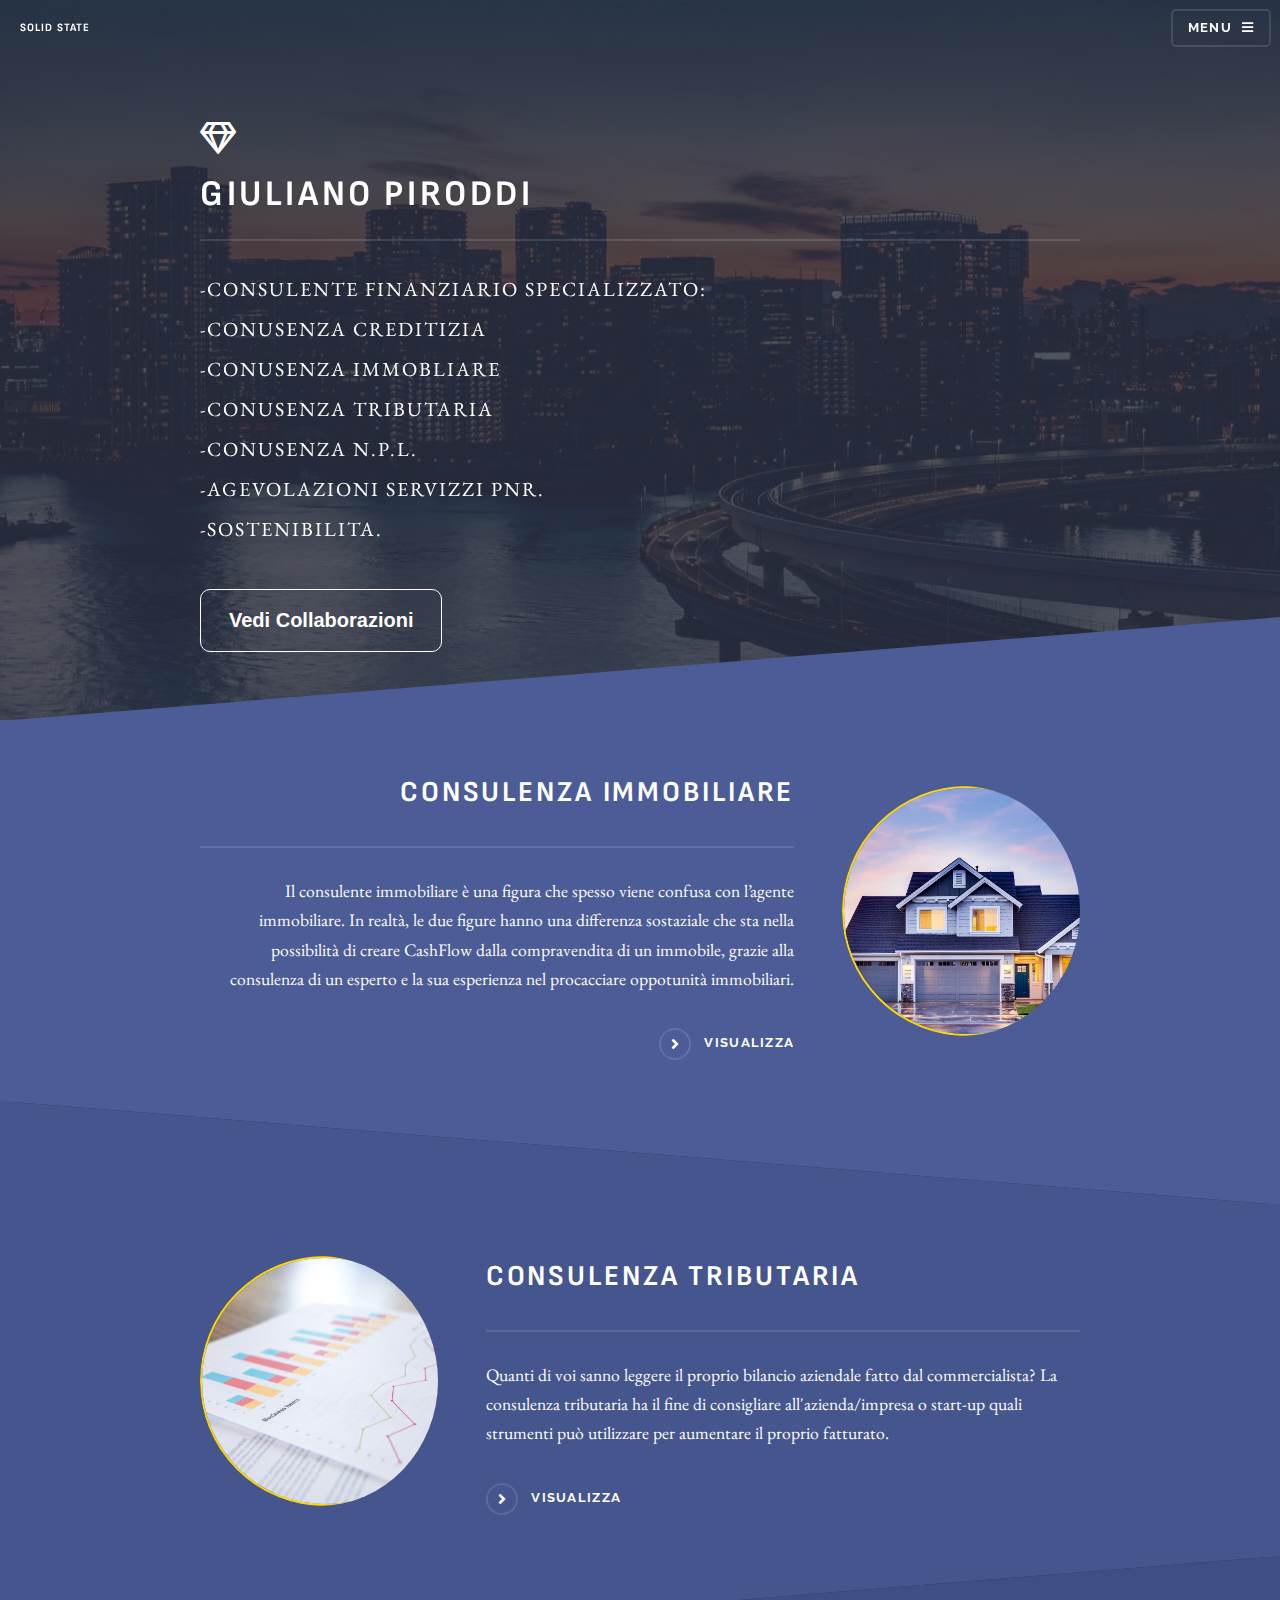
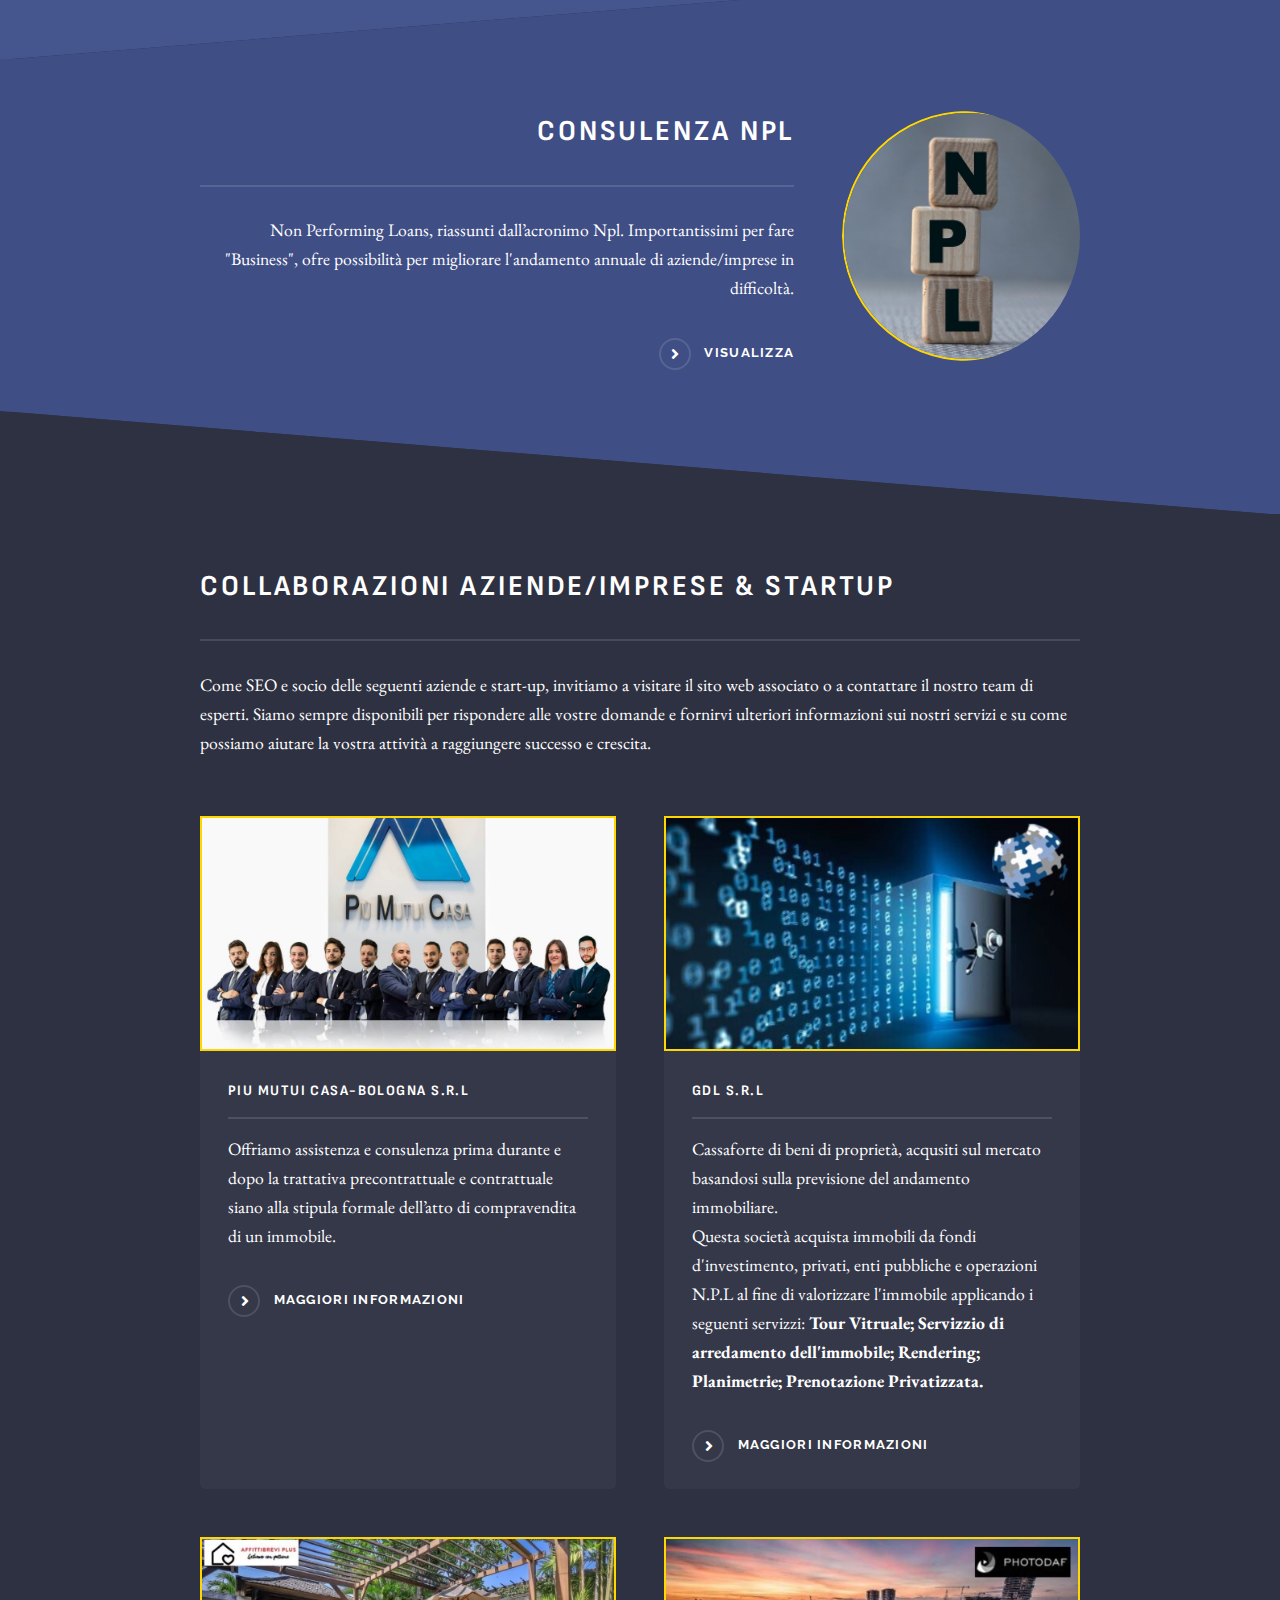
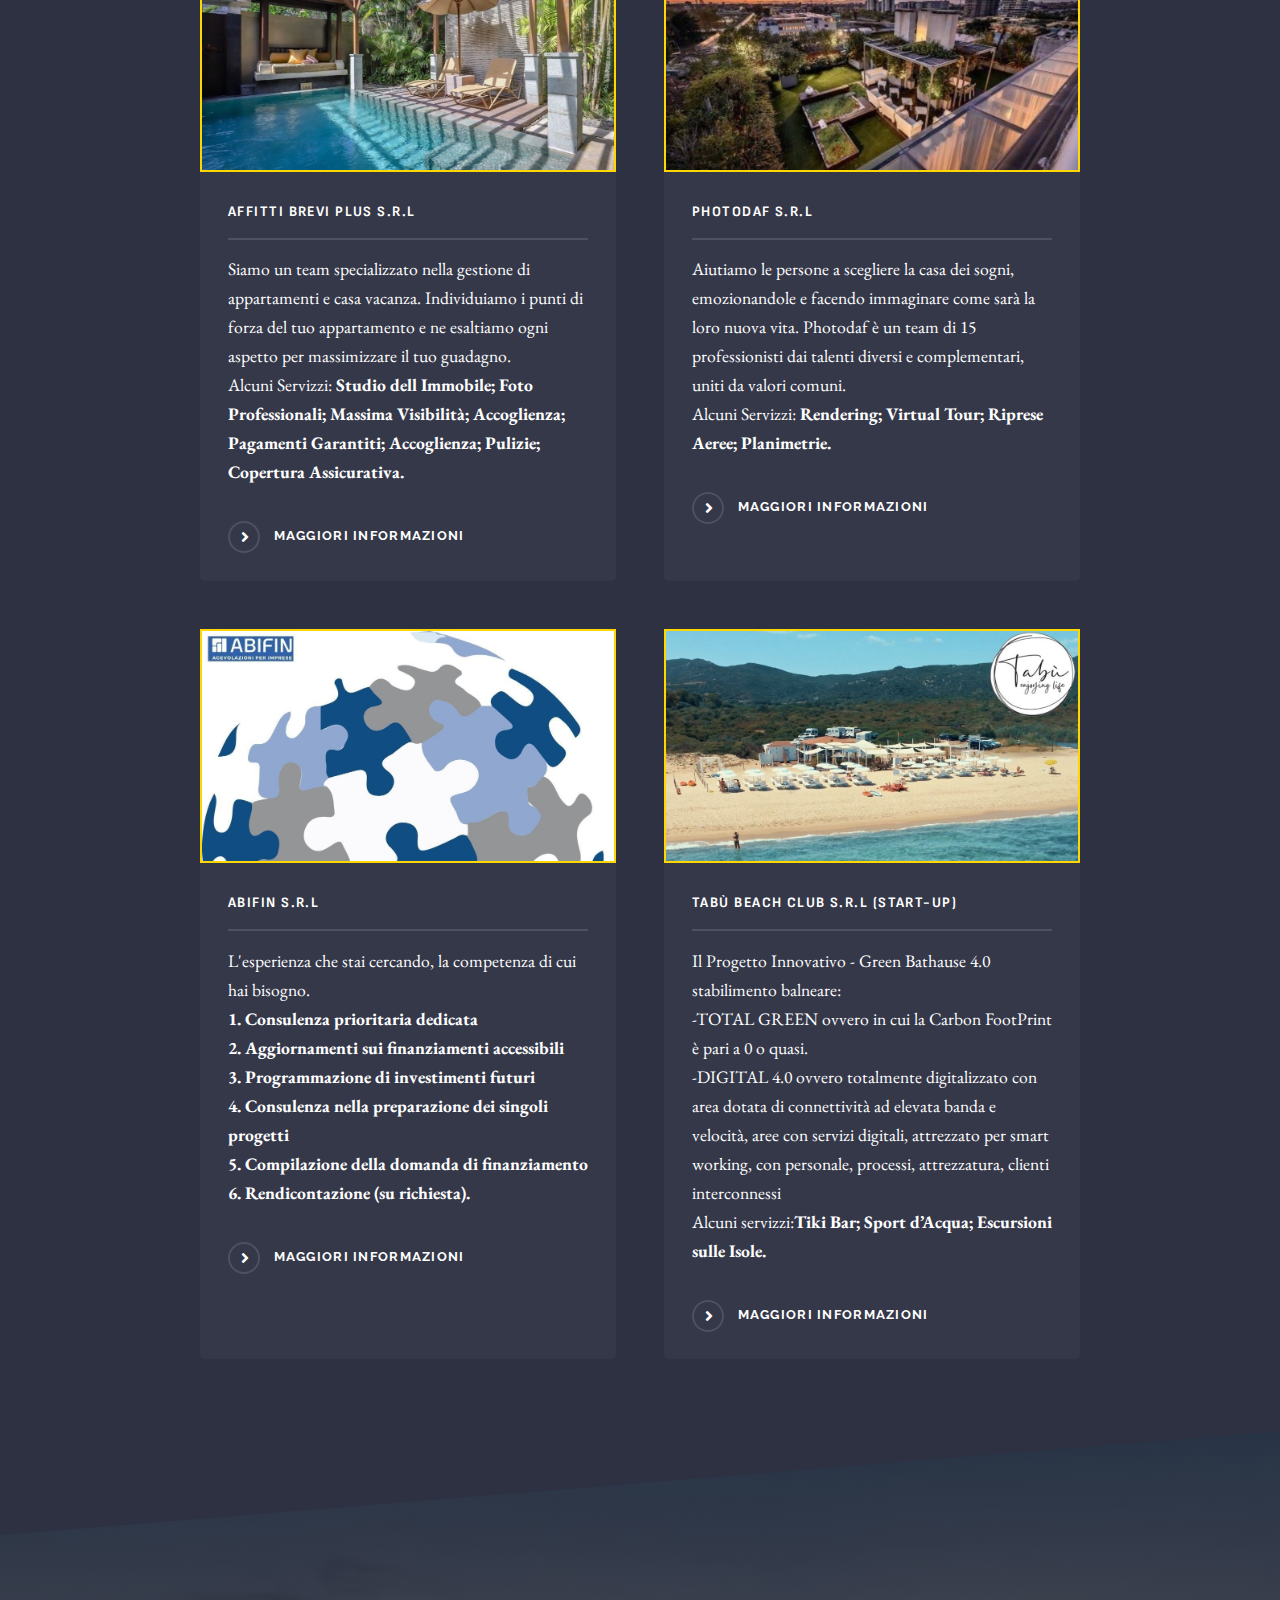
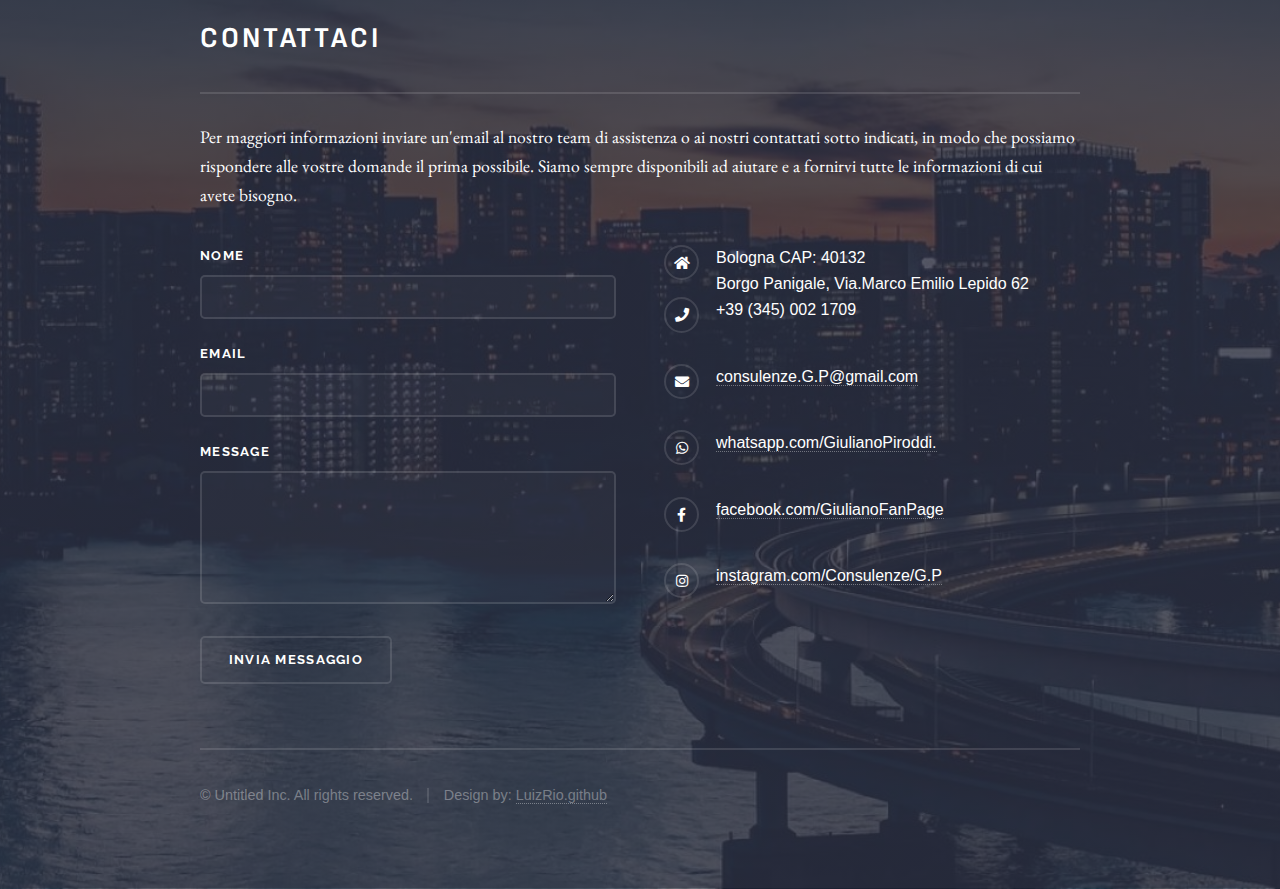
==== index.html @ ebc40ab3 "Add files via upload" ====
<!DOCTYPE HTML>
<!--
	Solid State by HTML5 UP
	html5up.net | @ajlkn
	Free for personal and commercial use under the CCA 3.0 license (html5up.net/license)
-->
<html>
	<head>
		<title>Invastimen/Envoriament by HTML5 UP</title>
		<meta charset="utf-8" />
		<meta name="viewport" content="width=device-width, initial-scale=1, user-scalable=no" />
		<link rel="stylesheet" href="assets/css/main.css" />
		<link rel="preconnect" href="https://fonts.googleapis.com">
        <link rel="preconnect" href="https://fonts.gstatic.com" crossorigin>
        <link href="https://fonts.googleapis.com/css2?family=Sofia+Sans+Semi+Condensed:wght@200&display=swap" rel="stylesheet">
		<link rel="preconnect" href="https://fonts.googleapis.com">
        <link rel="preconnect" href="https://fonts.gstatic.com" crossorigin>
        <link href "https://fonts.googleapis.com/css2?family=Playfair+Display:ital@1&family=Sofia+Sans+Semi+Condensed:wght@200&display=swap" rel="stylesheet">
				<link rel="preconnect" href="https://fonts.googleapis.com">
				<link rel="preconnect" href="https://fonts.gstatic.com" crossorigin>
				<link href="https://fonts.googleapis.com/css2?family=EB+Garamond:wght@400;500&display=swap" rel="stylesheet">
		<noscript><link rel="stylesheet" href="assets/css/noscript.css" /></noscript>
	</head>
	<body class="is-preload">

		<!-- Page Wrapper -->
			<div id="page-wrapper">

				<!-- Header -->
					<header id="header" class="alt">
						<h4><a href="index.html">Solid State</a></h4>
						<nav>
							<a href="#menu">Menu</a>
						</nav>
					</header>

				<!-- Menu -->
					<nav id="menu">
						<div class="inner">
							<h2>Menu</h2>
							<ul class="links">
								<li><a href="index.html">Home</a></li>
								<li><a href="generic.html">Consulenza Immobiliare</a></li>
								<li><a href="generic2.html">Consulenza Tributaria</a></li>
								<li><a href="generic3.html">Consulenza N.P.L.</a></li>
							</ul>
							<a href="#" class="close">Close</a>
						</div>
					</nav>
      </div>
				<!-- Banner -->
					<section id="banner">
						<div class="inner">
							<div class="logo"><div class="logo"><span class="icon fa-gem"></span></div>
                            </div>
							<h2>Giuliano Piroddi</h2>
							<p>-Consulente finanziario specializzato: <br>-Conusenza Creditizia <br>-Conusenza immobliare <br>-Conusenza tributaria <br>-Conusenza N.P.L.<br>
							-Agevolazioni servizzi PNR.<br>-Sostenibilita.</p>
							  <div class="hero-cta">
							 <a href="#four" class="cta-button">Vedi Collaborazioni</a>
						    </div>
						  </div>


					</section>



				<!-- Wrapper -->
					<section id="wrapper">

						<!-- One -->
							<section id="one" class="wrapper spotlight style1">
								<div class="inner">
									<a href="#" class="image" id="sappoh"><img src="images/pic.01.jpg" alt="" /></a>
									<div class="content">
										<h2 class="major">Consulenza Immobiliare</h2>
										<p>Il consulente immobiliare è una figura che spesso viene confusa con l’agente immobiliare. In realtà, le due figure hanno una differenza sostaziale che sta nella possibilità di creare CashFlow dalla compravendita di un immobile, grazie alla consulenza di un esperto e la sua esperienza nel procacciare oppotunità immobiliari.</p>
										<a href="generic.html" class="special">Visualizza</a>
									</div>
								</div>
							</section>

						<!-- Two -->
							<section id="two" class="wrapper alt spotlight style2">
								<div class="inner">
									<a href="#" class="image" id="sappoh"><img src="images/pic.02.jpg" alt="" /></a>
									<div class="content">
										<h2 class="major">Consulenza Tributaria</h2>
										<p>Quanti di voi sanno leggere il proprio bilancio aziendale fatto dal commercialista? La consulenza tributaria ha il fine di consigliare all'azienda/impresa o start-up quali strumenti può utilizzare per aumentare il proprio fatturato.</p>
										<a href="generic2.html" class="special">Visualizza</a>
									</div>
								</div>
							</section>

						<!-- Three -->
							<section id="three" class="wrapper spotlight style3">
								<div class="inner">
									<a href="#" class="image" id="sappoh"><img src="images/pic.03.jpg" alt="" /></a>
									<div class="content">
										<h2 class="major">Consulenza NPL</h2>
										<p>Non Performing Loans, riassunti dall’acronimo Npl. Importantissimi per fare "Business", ofre possibilità per migliorare l'andamento annuale di aziende/imprese in difficoltà.</p>
										<a href="generic3.html" class="special">Visualizza</a>
									</div>
								</div>
							</section>

						<!-- Four -->
							<section id="four" class="wrapper alt style1">
								<div class="inner" >
									<h2 class="major">Collaborazioni Aziende/Imprese & StartUp</h2>
									<p>Come SEO e socio delle seguenti aziende e start-up, invitiamo a visitare il sito web associato o a contattare il nostro team di esperti. Siamo sempre disponibili per rispondere alle vostre domande e fornirvi ulteriori informazioni sui nostri servizi e su come possiamo aiutare la vostra attività a raggiungere successo e crescita.</p>
									<section class="features">
										<article>
											<a href="https://piu-mutui-casa-bologna-prestiti-surroga.business.site/" class="image" id="cc"><img src="images/pic.04.jpg" alt="" /></a>
											<h3 class="major">Piu Mutui Casa-Bologna S.R.L</h3>
											<p>Offriamo assistenza e consulenza prima durante e dopo la trattativa precontrattuale e contrattuale siano alla stipula formale dell’atto di compravendita di un immobile.</p>
											<a href="https://piu-mutui-casa-bologna-prestiti-surroga.business.site/" class="special" target="_blank">Maggiori Informazioni</a>
										</article>
										<article>
											<a href="#" class="image" id="cc"><img src="images/pic05.jpg" alt="" /></a>
											<h3 class="major">GDL S.R.L</h3>
											<p>Cassaforte di beni di proprietà, acqusiti sul mercato basandosi sulla previsione del andamento immobiliare.<br>Questa società acquista immobili da fondi d'investimento, privati, enti pubbliche e operazioni N.P.L al fine di valorizzare l'immobile applicando i seguenti servizzi:<spam> Tour Vitruale; Servizzio di arredamento dell'immobile; Rendering; Planimetrie; Prenotazione Privatizzata.</spam></p>
											<a href="#" class="special" target="_blank">Maggiori Informazioni</a>
										</article>
										<article>
											<a href="https://affittibreviplus.staging-v430.cloud/?st_token=EGFKBCHBWCE2R131R31HRUGFVBIY3FE1" class="image" id="cc"><img src="images/pic.06.jpg" alt="" /></a>
											<h3 class="major">Affitti Brevi Plus S.R.L</h3>
                      <p>Siamo un team specializzato nella gestione di appartamenti e casa vacanza.
                       Individuiamo i punti di forza del tuo appartamento e ne esaltiamo ogni aspetto per massimizzare il tuo guadagno.<br>Alcuni Servizzi:<spam> Studio dell Immobile; Foto Professionali; Massima Visibilità; Accoglienza; Pagamenti Garantiti; Accoglienza; Pulizie; Copertura Assicurativa.</spam></p>
											<a href="https://affittibreviplus.staging-v430.cloud/?st_token=EGFKBCHBWCE2R131R31HRUGFVBIY3FE1" class="special" target="_blank">Maggiori Informazioni</a>
										</article>
										<article>
											<a href="https://photodaf.com/" class="image" id="cc"><img src="images/07.jpg" alt="" /></a>
											<h3 class="major">PhotoDaf S.R.L</h3>
											<p>Aiutiamo le persone a scegliere la casa dei sogni, emozionandole e facendo immaginare come sarà la loro nuova vita. Photodaf è un team di 15 professionisti dai talenti diversi e complementari, uniti da valori comuni.<br>Alcuni Servizzi:<spam> Rendering; Virtual Tour; Riprese Aeree; Planimetrie.</spam></p>
											<a href="https://photodaf.com/" class="special" target="_blank">Maggiori Informazioni</a>
										</article>
										<article>
											<a href="https://abifin.it/" class="image" id="cc"><img src="images/pic.07.jpg" alt="" /></a>
											<h3 class="major">Abifin S.R.L</h3>
											<p>L'esperienza che stai cercando, la competenza di cui hai bisogno.<br>
                        <spam> 1. Consulenza prioritaria dedicata<br>
                         2. Aggiornamenti sui finanziamenti accessibili<br>
                         3. Programmazione di investimenti futuri<br>
                         4. Consulenza nella preparazione dei singoli progetti<br>
							           5. Compilazione della domanda di finanziamento<br>
                         6. Rendicontazione (su richiesta).</spam></p>
											<a href="https://abifin.it/" class="special" target="_blank">Maggiori Informazioni</a>
										</article>
										<article>
											<a href="https://tabubeachclub.com/" class="image" id="cc"><img src="images/pic.08.jpg" alt="" /></a>
											<h3 class="major">Tabù Beach Club S.R.L (Start-Up)</h3>
											<p>Il Progetto Innovativo - Green Bathause 4.0 stabilimento balneare:<br>-TOTAL GREEN ovvero in cui la Carbon FootPrint è pari a 0 o quasi.<br>-DIGITAL 4.0 ovvero totalmente digitalizzato con area dotata di connettività ad elevata banda e velocità, aree con servizi digitali, attrezzato per smart working, con personale, processi, attrezzatura, clienti interconnessi <br>Alcuni servizzi:<spam>Tiki Bar; Sport d’Acqua; Escursioni sulle Isole.</spam></p>
											<a href="https://tabubeachclub.com/" class="special" target="_blank">Maggiori Informazioni</a>
										</article>
									</section>
								</div>
							</section>

					</section>

				<!-- Footer -->
					<section id="footer">
						<div class="inner">
							<h2 class="major">Contattaci</h2>
							<p>Per maggiori informazioni inviare un'email al nostro team di assistenza o ai nostri contattati sotto indicati, in modo che possiamo rispondere alle vostre domande il prima possibile. Siamo sempre disponibili ad aiutare e a fornirvi tutte le informazioni di cui avete bisogno.</p>
							<form method="post" action="#">
								<div class="fields">
									<div class="field">
										<label for="name">Nome</label>
										<input type="text" name="name" id="name" />
									</div>
									<div class="field">
										<label for="email">Email</label>
										<input type="email" name="email" id="email" />
									</div>
									<div class="field">
										<label for="message">Message</label>
										<textarea name="message" id="message" rows="4"></textarea>
									</div>
								</div>
								<ul class="actions">
									<li><input type="submit" value="Invia Messaggio" /></li>
								</ul>
							</form>
							<ul class="contact">
								<li class="icon solid fa-home">
									Bologna CAP: 40132<br />
									Borgo Panigale, Via.Marco Emilio Lepido 62<br />
								</li>
								<a href="tel:+393450021709">
								<li class="icon solid fa-phone">+39 (345) 002 1709</li>
								</a>
								<li class="icon solid fa-envelope"><a href="#">consulenze.G.P@gmail.com</a></li>
								<li class="icon brands fa-whatsapp"><a href="https://wa.me/393450021709?text=Ciao">whatsapp.com/GiulianoPiroddi.</a></li>
								<li class="icon brands fa-facebook-f"><a href="#">facebook.com/GiulianoFanPage</a></li>
								<li class="icon brands fa-instagram"><a href="#">instagram.com/Consulenze/G.P</a></li>
							</ul>
							<ul class="copyright">
								<li>&copy; Untitled Inc. All rights reserved.</li><li>Design by: <a href="https://github.com/LuizRio" target="_blank">LuizRio.github</a></li>
							</ul>
						</div>
					</section>

			</div>

		<!-- Scripts -->
			<script src="assets/js/jquery.min.js"></script>
			<script src="assets/js/jquery.scrollex.min.js"></script>
			<script src="assets/js/browser.min.js"></script>
			<script src="assets/js/breakpoints.min.js"></script>
			<script src="assets/js/util.js"></script>
			<script src="assets/js/main.js"></script>

	</body>
</html>
---- assets/css/main.css ----
@import url(fontawesome-all.min.css);
@import url("https://fonts.googleapis.com/css?family=Raleway:200,700|Source+Sans+Pro:300,600,300italic,600italic");

/*
	Solid State by HTML5 UP
	html5up.net | @ajlkn
	Free for personal and commercial use under the CCA 3.0 license (html5up.net/license)
*/

html, body, div, span, applet, object,
iframe, h1, h2, h3, h4, h5, h6, p, blockquote,
pre, a, abbr, acronym, address, big, cite,
code, del, dfn, em, img, ins, kbd, q, s, samp,
small, strike, strong, sub, sup, tt, var, b,
u, i, center, dl, dt, dd, ol, ul, li, fieldset,
form, label, legend, table, caption, tbody,
tfoot, thead, tr, th, td, article, aside,
canvas, details, embed, figure, figcaption,
footer, header, hgroup, menu, nav, output, ruby,
section, summary, time, mark, audio, video {
	margin: 0;
	padding: 0;
	border: 0;
	font-size: 100%;
	font: inherit;
	vertical-align: baseline;}

article, aside, details, figcaption, figure,
footer, header, hgroup, menu, nav, section {
	display: block;}

body {
	line-height: 1;
}

ol, ul {
	list-style: none;
}

blockquote, q {
	quotes: none;
}

	blockquote:before, blockquote:after, q:before, q:after {
		content: '';
		content: none;
	}

table {
	border-collapse: collapse;
	border-spacing: 0;
}

body {
	-webkit-text-size-adjust: none;
}

mark {
	background-color: transparent;
	color: inherit;
}

input::-moz-focus-inner {
	border: 0;
	padding: 0;
}

input, select, textarea {
	-moz-appearance: none;
	-webkit-appearance: none;
	-ms-appearance: none;
	appearance: none;
}

/* Basic */

	@-ms-viewport {
		width: device-width;
	}

	body {
		-ms-overflow-style: scrollbar;
	}

	@media screen and (max-width: 480px) {

		html, body {
			min-width: 320px;
		}

	}

	html {
		box-sizing: border-box;
	}

	*, *:before, *:after {
		box-sizing: inherit;
	}

	body {
		background-color: #2e3141;
		background-image: linear-gradient(to top, rgba(46, 49, 65, 0.4), rgba(46, 49, 65, 0.8)), url("../../images/bg.jpg");
		background-size: auto, cover;
		background-attachment: fixed, fixed;
		background-position: center, center;
	}

		body.is-preload *, body.is-preload *:before, body.is-preload *:after {
			-moz-animation: none !important;
			-webkit-animation: none !important;
			-ms-animation: none !important;
			animation: none !important;
			-moz-transition: none !important;
			-webkit-transition: none !important;
			-ms-transition: none !important;
			transition: none !important;
		}

/* Type */

	body, input, select, textarea {
		color: #ffffff;
		font-family: Montserrat, Helvetica, sans-serif;
		font-size: 16.5pt;
		font-weight: 300;
		line-height: 1.65;
	}

		@media screen and (max-width: 1680px) {

			body, input, select, textarea {
				font-size: 13pt;
			}

		}

		@media screen and (max-width: 1280px) {

			body, input, select, textarea {
				font-size: 12pt;
			}

		}

		@media screen and (max-width: 980px) {

			body, input, select, textarea {
				font-size: 12pt;
			}

		}

		@media screen and (max-width: 736px) {

			body, input, select, textarea {
				font-size: 12pt;
			}

		}

		@media screen and (max-width: 480px) {

			body, input, select, textarea {
				font-size: 12pt;
			}

		}

	a {
		-moz-transition: color 0.2s ease-in-out, border-bottom-color 0.2s ease-in-out;
		-webkit-transition: color 0.2s ease-in-out, border-bottom-color 0.2s ease-in-out;
		-ms-transition: color 0.2s ease-in-out, border-bottom-color 0.2s ease-in-out;
		transition: color 0.2s ease-in-out, border-bottom-color 0.2s ease-in-out;
		border-bottom: dotted 1px rgba(255, 255, 255, 0.35);
		color: #ffffff;
		text-decoration: none;
	}

		a:hover {
			border-bottom-color: transparent;
			color: #ffffff !important;
		}

		a.special:not(.button) {
			text-decoration: none;
			border-bottom: 0;
			display: block;
			font-family: Raleway, Helvetica, sans-serif;
			font-size: 0.8em;
			font-weight: 700;
			letter-spacing: 0.1em;
			margin: 0 0 2em 0;
			text-transform: uppercase;
		}

			a.special:not(.button):before {
				-moz-osx-font-smoothing: grayscale;
				-webkit-font-smoothing: antialiased;
				display: inline-block;
				font-style: normal;
				font-variant: normal;
				text-rendering: auto;
				line-height: 1;
				text-transform: none !important;
				font-family: 'Font Awesome 5 Free';
				font-weight: 900;
			}

			a.special:not(.button):before {
				-moz-transition: background-color 0.2s ease-in-out;
				-webkit-transition: background-color 0.2s ease-in-out;
				-ms-transition: background-color 0.2s ease-in-out;
				transition: background-color 0.2s ease-in-out;
				border-radius: 100%;
				border: solid 2px rgba(255, 255, 255, 0.125);
				content: '\f105';
				display: inline-block;
				font-size: 1.25em;
				height: 2em;
				line-height: 1.75em;
				margin-right: 0.85em;
				text-align: center;
				text-indent: 0.15em;
				vertical-align: middle;
				width: 2em;
			}

			a.special:not(.button):hover:before {
				background-color: rgba(255, 255, 255, 0.025);
			}

			a.special:not(.button):active:before {
				background-color: rgba(255, 255, 255, 0.075);
			}

	strong, b {
		color: #ffffff;
		font-weight: 600;
	}

	em, i {
		font-style: italic;
	}

	p {
		margin: 0 0 2em 0;
		font-family: 'EB Garamond', serif;
		font-size: 1.1em;
	}

	h1, h2, h3, h4, h5, h6 {
		color: #ffffff;
		font-family: 'Sofia Sans Semi Condensed', sans-serif;
		font-weight: 700;
		letter-spacing: 0.1em;
		margin: 0 0 1em 0;
		text-transform: uppercase;
	}

		h1 a, h2 a, h3 a, h4 a, h5 a, h6 a {
			color: inherit;
			text-decoration: none;
			border-bottom: 0;
		}

		h1 span, h2 span, h3 span, h4 span, h5 span, h6 span {
			font-weight: 200;
		}

		h1.major, h2.major, h3.major, h4.major, h5.major, h6.major {
			padding-bottom: 1em;
			border-bottom: solid 2px rgba(255, 255, 255, 0.125);
		}

	h2 {
		font-size: 1.8em;
	}

	h3 {
		font-size: 0.9em;
	}

	h4 {
		font-size: 0.7em;
	}

	h5 {
		font-size: 0.7em;
	}

	h6 {
		font-size: 0.7em;
	}

	@media screen and (max-width: 736px) {

		h2 {
			font-size: 1em;
		}

		h3 {
			font-size: 0.8em;
		}

	}

	sub {
		font-size: 0.8em;
		position: relative;
		top: 0.5em;
	}

	sup {
		font-size: 0.8em;
		position: relative;
		top: -0.5em;
	}

	blockquote {
		border-left: solid 4px rgba(255, 255, 255, 0.125);
		font-style: italic;
		margin: 0 0 2em 0;
		padding: 0.5em 0 0.5em 2em;
	}

	code {
		background: rgba(255, 255, 255, 0.025);
		border-radius: 5px;
		border: solid 2px rgba(255, 255, 255, 0.125);
		font-family: "Courier New", monospace;
		font-size: 0.9em;
		margin: 0 0.25em;
		padding: 0.25em 0.65em;
	}

	pre {
		-webkit-overflow-scrolling: touch;
		font-family: "Courier New", monospace;
		font-size: 0.9em;
		margin: 0 0 2em 0;
	}

		pre code {
			display: block;
			line-height: 1.75em;
			padding: 1em 1.5em;
			overflow-x: auto;
		}

	hr {
		border: 0;
		border-bottom: solid 2px rgba(255, 255, 255, 0.125);
		margin: 2.5em 0;
	}

		hr.major {
			margin: 4em 0;
		}

	.align-left {
		text-align: left;
	}

	.align-center {
		text-align: center;
	}

	.align-right {
		text-align: right;
	}

/* Row */

	.row {
		display: flex;
		flex-wrap: wrap;
		box-sizing: border-box;
		align-items: stretch;
	}

		.row > * {
			box-sizing: border-box;
		}

		.row.gtr-uniform > * > :last-child {
			margin-bottom: 0;
		}

		.row.aln-left {
			justify-content: flex-start;
		}

		.row.aln-center {
			justify-content: center;
		}

		.row.aln-right {
			justify-content: flex-end;
		}

		.row.aln-top {
			align-items: flex-start;
		}

		.row.aln-middle {
			align-items: center;
		}

		.row.aln-bottom {
			align-items: flex-end;
		}

		.row > .imp {
			order: -1;
		}

		.row > .col-1 {
			width: 8.33333%;
		}

		.row > .off-1 {
			margin-left: 8.33333%;
		}

		.row > .col-2 {
			width: 16.66667%;
		}

		.row > .off-2 {
			margin-left: 16.66667%;
		}

		.row > .col-3 {
			width: 25%;
		}

		.row > .off-3 {
			margin-left: 25%;
		}

		.row > .col-4 {
			width: 33.33333%;
		}

		.row > .off-4 {
			margin-left: 33.33333%;
		}

		.row > .col-5 {
			width: 41.66667%;
		}

		.row > .off-5 {
			margin-left: 41.66667%;
		}

		.row > .col-6 {
			width: 50%;
		}

		.row > .off-6 {
			margin-left: 50%;
		}

		.row > .col-7 {
			width: 58.33333%;
		}

		.row > .off-7 {
			margin-left: 58.33333%;
		}

		.row > .col-8 {
			width: 66.66667%;
		}

		.row > .off-8 {
			margin-left: 66.66667%;
		}

		.row > .col-9 {
			width: 75%;
		}

		.row > .off-9 {
			margin-left: 75%;
		}

		.row > .col-10 {
			width: 83.33333%;
		}

		.row > .off-10 {
			margin-left: 83.33333%;
		}

		.row > .col-11 {
			width: 91.66667%;
		}

		.row > .off-11 {
			margin-left: 91.66667%;
		}

		.row > .col-12 {
			width: 100%;
		}

		.row > .off-12 {
			margin-left: 100%;
		}

		.row.gtr-0 {
			margin-top: 0;
			margin-left: 0em;
		}

			.row.gtr-0 > * {
				padding: 0 0 0 0em;
			}

			.row.gtr-0.gtr-uniform {
				margin-top: 0em;
			}

				.row.gtr-0.gtr-uniform > * {
					padding-top: 0em;
				}

		.row.gtr-25 {
			margin-top: 0;
			margin-left: -0.4375em;
		}

			.row.gtr-25 > * {
				padding: 0 0 0 0.4375em;
			}

			.row.gtr-25.gtr-uniform {
				margin-top: -0.4375em;
			}

				.row.gtr-25.gtr-uniform > * {
					padding-top: 0.4375em;
				}

		.row.gtr-50 {
			margin-top: 0;
			margin-left: -0.875em;
		}

			.row.gtr-50 > * {
				padding: 0 0 0 0.875em;
			}

			.row.gtr-50.gtr-uniform {
				margin-top: -0.875em;
			}

				.row.gtr-50.gtr-uniform > * {
					padding-top: 0.875em;
				}

		.row {
			margin-top: 0;
			margin-left: -1.75em;
		}

			.row > * {
				padding: 0 0 0 1.75em;
			}

			.row.gtr-uniform {
				margin-top: -1.75em;
			}

				.row.gtr-uniform > * {
					padding-top: 1.75em;
				}

		.row.gtr-150 {
			margin-top: 0;
			margin-left: -2.625em;
		}

			.row.gtr-150 > * {
				padding: 0 0 0 2.625em;
			}

			.row.gtr-150.gtr-uniform {
				margin-top: -2.625em;
			}

				.row.gtr-150.gtr-uniform > * {
					padding-top: 2.625em;
				}

		.row.gtr-200 {
			margin-top: 0;
			margin-left: -3.5em;
		}

			.row.gtr-200 > * {
				padding: 0 0 0 3.5em;
			}

			.row.gtr-200.gtr-uniform {
				margin-top: -3.5em;
			}

				.row.gtr-200.gtr-uniform > * {
					padding-top: 3.5em;
				}

		@media screen and (max-width: 1680px) {

			.row {
				display: flex;
				flex-wrap: wrap;
				box-sizing: border-box;
				align-items: stretch;
			}

				.row > * {
					box-sizing: border-box;
				}

				.row.gtr-uniform > * > :last-child {
					margin-bottom: 0;
				}

				.row.aln-left {
					justify-content: flex-start;
				}

				.row.aln-center {
					justify-content: center;
				}

				.row.aln-right {
					justify-content: flex-end;
				}

				.row.aln-top {
					align-items: flex-start;
				}

				.row.aln-middle {
					align-items: center;
				}

				.row.aln-bottom {
					align-items: flex-end;
				}

				.row > .imp-xlarge {
					order: -1;
				}

				.row > .col-1-xlarge {
					width: 8.33333%;
				}

				.row > .off-1-xlarge {
					margin-left: 8.33333%;
				}

				.row > .col-2-xlarge {
					width: 16.66667%;
				}

				.row > .off-2-xlarge {
					margin-left: 16.66667%;
				}

				.row > .col-3-xlarge {
					width: 25%;
				}

				.row > .off-3-xlarge {
					margin-left: 25%;
				}

				.row > .col-4-xlarge {
					width: 33.33333%;
				}

				.row > .off-4-xlarge {
					margin-left: 33.33333%;
				}

				.row > .col-5-xlarge {
					width: 41.66667%;
				}

				.row > .off-5-xlarge {
					margin-left: 41.66667%;
				}

				.row > .col-6-xlarge {
					width: 50%;
				}

				.row > .off-6-xlarge {
					margin-left: 50%;
				}

				.row > .col-7-xlarge {
					width: 58.33333%;
				}

				.row > .off-7-xlarge {
					margin-left: 58.33333%;
				}

				.row > .col-8-xlarge {
					width: 66.66667%;
				}

				.row > .off-8-xlarge {
					margin-left: 66.66667%;
				}

				.row > .col-9-xlarge {
					width: 75%;
				}

				.row > .off-9-xlarge {
					margin-left: 75%;
				}

				.row > .col-10-xlarge {
					width: 83.33333%;
				}

				.row > .off-10-xlarge {
					margin-left: 83.33333%;
				}

				.row > .col-11-xlarge {
					width: 91.66667%;
				}

				.row > .off-11-xlarge {
					margin-left: 91.66667%;
				}

				.row > .col-12-xlarge {
					width: 100%;
				}

				.row > .off-12-xlarge {
					margin-left: 100%;
				}

				.row.gtr-0 {
					margin-top: 0;
					margin-left: 0em;
				}

					.row.gtr-0 > * {
						padding: 0 0 0 0em;
					}

					.row.gtr-0.gtr-uniform {
						margin-top: 0em;
					}

						.row.gtr-0.gtr-uniform > * {
							padding-top: 0em;
						}

				.row.gtr-25 {
					margin-top: 0;
					margin-left: -0.4375em;
				}

					.row.gtr-25 > * {
						padding: 0 0 0 0.4375em;
					}

					.row.gtr-25.gtr-uniform {
						margin-top: -0.4375em;
					}

						.row.gtr-25.gtr-uniform > * {
							padding-top: 0.4375em;
						}

				.row.gtr-50 {
					margin-top: 0;
					margin-left: -0.875em;
				}

					.row.gtr-50 > * {
						padding: 0 0 0 0.875em;
					}

					.row.gtr-50.gtr-uniform {
						margin-top: -0.875em;
					}

						.row.gtr-50.gtr-uniform > * {
							padding-top: 0.875em;
						}

				.row {
					margin-top: 0;
					margin-left: -1.75em;
				}

					.row > * {
						padding: 0 0 0 1.75em;
					}

					.row.gtr-uniform {
						margin-top: -1.75em;
					}

						.row.gtr-uniform > * {
							padding-top: 1.75em;
						}

				.row.gtr-150 {
					margin-top: 0;
					margin-left: -2.625em;
				}

					.row.gtr-150 > * {
						padding: 0 0 0 2.625em;
					}

					.row.gtr-150.gtr-uniform {
						margin-top: -2.625em;
					}

						.row.gtr-150.gtr-uniform > * {
							padding-top: 2.625em;
						}

				.row.gtr-200 {
					margin-top: 0;
					margin-left: -3.5em;
				}

					.row.gtr-200 > * {
						padding: 0 0 0 3.5em;
					}

					.row.gtr-200.gtr-uniform {
						margin-top: -3.5em;
					}

						.row.gtr-200.gtr-uniform > * {
							padding-top: 3.5em;
						}

		}

		@media screen and (max-width: 1280px) {

			.row {
				display: flex;
				flex-wrap: wrap;
				box-sizing: border-box;
				align-items: stretch;
			}

				.row > * {
					box-sizing: border-box;
				}

				.row.gtr-uniform > * > :last-child {
					margin-bottom: 0;
				}

				.row.aln-left {
					justify-content: flex-start;
				}

				.row.aln-center {
					justify-content: center;
				}

				.row.aln-right {
					justify-content: flex-end;
				}

				.row.aln-top {
					align-items: flex-start;
				}

				.row.aln-middle {
					align-items: center;
				}

				.row.aln-bottom {
					align-items: flex-end;
				}

				.row > .imp-large {
					order: -1;
				}

				.row > .col-1-large {
					width: 8.33333%;
				}

				.row > .off-1-large {
					margin-left: 8.33333%;
				}

				.row > .col-2-large {
					width: 16.66667%;
				}

				.row > .off-2-large {
					margin-left: 16.66667%;
				}

				.row > .col-3-large {
					width: 25%;
				}

				.row > .off-3-large {
					margin-left: 25%;
				}

				.row > .col-4-large {
					width: 33.33333%;
				}

				.row > .off-4-large {
					margin-left: 33.33333%;
				}

				.row > .col-5-large {
					width: 41.66667%;
				}

				.row > .off-5-large {
					margin-left: 41.66667%;
				}

				.row > .col-6-large {
					width: 50%;
				}

				.row > .off-6-large {
					margin-left: 50%;
				}

				.row > .col-7-large {
					width: 58.33333%;
				}

				.row > .off-7-large {
					margin-left: 58.33333%;
				}

				.row > .col-8-large {
					width: 66.66667%;
				}

				.row > .off-8-large {
					margin-left: 66.66667%;
				}

				.row > .col-9-large {
					width: 75%;
				}

				.row > .off-9-large {
					margin-left: 75%;
				}

				.row > .col-10-large {
					width: 83.33333%;
				}

				.row > .off-10-large {
					margin-left: 83.33333%;
				}

				.row > .col-11-large {
					width: 91.66667%;
				}

				.row > .off-11-large {
					margin-left: 91.66667%;
				}

				.row > .col-12-large {
					width: 100%;
				}

				.row > .off-12-large {
					margin-left: 100%;
				}

				.row.gtr-0 {
					margin-top: 0;
					margin-left: 0em;
				}

					.row.gtr-0 > * {
						padding: 0 0 0 0em;
					}

					.row.gtr-0.gtr-uniform {
						margin-top: 0em;
					}

						.row.gtr-0.gtr-uniform > * {
							padding-top: 0em;
						}

				.row.gtr-25 {
					margin-top: 0;
					margin-left: -0.4375em;
				}

					.row.gtr-25 > * {
						padding: 0 0 0 0.4375em;
					}

					.row.gtr-25.gtr-uniform {
						margin-top: -0.4375em;
					}

						.row.gtr-25.gtr-uniform > * {
							padding-top: 0.4375em;
						}

				.row.gtr-50 {
					margin-top: 0;
					margin-left: -0.875em;
				}

					.row.gtr-50 > * {
						padding: 0 0 0 0.875em;
					}

					.row.gtr-50.gtr-uniform {
						margin-top: -0.875em;
					}

						.row.gtr-50.gtr-uniform > * {
							padding-top: 0.875em;
						}

				.row {
					margin-top: 0;
					margin-left: -1.75em;
				}

					.row > * {
						padding: 0 0 0 1.75em;
					}

					.row.gtr-uniform {
						margin-top: -1.75em;
					}

						.row.gtr-uniform > * {
							padding-top: 1.75em;
						}

				.row.gtr-150 {
					margin-top: 0;
					margin-left: -2.625em;
				}

					.row.gtr-150 > * {
						padding: 0 0 0 2.625em;
					}

					.row.gtr-150.gtr-uniform {
						margin-top: -2.625em;
					}

						.row.gtr-150.gtr-uniform > * {
							padding-top: 2.625em;
						}

				.row.gtr-200 {
					margin-top: 0;
					margin-left: -3.5em;
				}

					.row.gtr-200 > * {
						padding: 0 0 0 3.5em;
					}

					.row.gtr-200.gtr-uniform {
						margin-top: -3.5em;
					}

						.row.gtr-200.gtr-uniform > * {
							padding-top: 3.5em;
						}

		}

		@media screen and (max-width: 980px) {

			.row {
				display: flex;
				flex-wrap: wrap;
				box-sizing: border-box;
				align-items: stretch;
			}

				.row > * {
					box-sizing: border-box;
				}

				.row.gtr-uniform > * > :last-child {
					margin-bottom: 0;
				}

				.row.aln-left {
					justify-content: flex-start;
				}

				.row.aln-center {
					justify-content: center;
				}

				.row.aln-right {
					justify-content: flex-end;
				}

				.row.aln-top {
					align-items: flex-start;
				}

				.row.aln-middle {
					align-items: center;
				}

				.row.aln-bottom {
					align-items: flex-end;
				}

				.row > .imp-medium {
					order: -1;
				}

				.row > .col-1-medium {
					width: 8.33333%;
				}

				.row > .off-1-medium {
					margin-left: 8.33333%;
				}

				.row > .col-2-medium {
					width: 16.66667%;
				}

				.row > .off-2-medium {
					margin-left: 16.66667%;
				}

				.row > .col-3-medium {
					width: 25%;
				}

				.row > .off-3-medium {
					margin-left: 25%;
				}

				.row > .col-4-medium {
					width: 33.33333%;
				}

				.row > .off-4-medium {
					margin-left: 33.33333%;
				}

				.row > .col-5-medium {
					width: 41.66667%;
				}

				.row > .off-5-medium {
					margin-left: 41.66667%;
				}

				.row > .col-6-medium {
					width: 50%;
				}

				.row > .off-6-medium {
					margin-left: 50%;
				}

				.row > .col-7-medium {
					width: 58.33333%;
				}

				.row > .off-7-medium {
					margin-left: 58.33333%;
				}

				.row > .col-8-medium {
					width: 66.66667%;
				}

				.row > .off-8-medium {
					margin-left: 66.66667%;
				}

				.row > .col-9-medium {
					width: 75%;
				}

				.row > .off-9-medium {
					margin-left: 75%;
				}

				.row > .col-10-medium {
					width: 83.33333%;
				}

				.row > .off-10-medium {
					margin-left: 83.33333%;
				}

				.row > .col-11-medium {
					width: 91.66667%;
				}

				.row > .off-11-medium {
					margin-left: 91.66667%;
				}

				.row > .col-12-medium {
					width: 100%;
				}

				.row > .off-12-medium {
					margin-left: 100%;
				}

				.row.gtr-0 {
					margin-top: 0;
					margin-left: 0em;
				}

					.row.gtr-0 > * {
						padding: 0 0 0 0em;
					}

					.row.gtr-0.gtr-uniform {
						margin-top: 0em;
					}

						.row.gtr-0.gtr-uniform > * {
							padding-top: 0em;
						}

				.row.gtr-25 {
					margin-top: 0;
					margin-left: -0.4375em;
				}

					.row.gtr-25 > * {
						padding: 0 0 0 0.4375em;
					}

					.row.gtr-25.gtr-uniform {
						margin-top: -0.4375em;
					}

						.row.gtr-25.gtr-uniform > * {
							padding-top: 0.4375em;
						}

				.row.gtr-50 {
					margin-top: 0;
					margin-left: -0.875em;
				}

					.row.gtr-50 > * {
						padding: 0 0 0 0.875em;
					}

					.row.gtr-50.gtr-uniform {
						margin-top: -0.875em;
					}

						.row.gtr-50.gtr-uniform > * {
							padding-top: 0.875em;
						}

				.row {
					margin-top: 0;
					margin-left: -1.75em;
				}

					.row > * {
						padding: 0 0 0 1.75em;
					}

					.row.gtr-uniform {
						margin-top: -1.75em;
					}

						.row.gtr-uniform > * {
							padding-top: 1.75em;
						}

				.row.gtr-150 {
					margin-top: 0;
					margin-left: -2.625em;
				}

					.row.gtr-150 > * {
						padding: 0 0 0 2.625em;
					}

					.row.gtr-150.gtr-uniform {
						margin-top: -2.625em;
					}

						.row.gtr-150.gtr-uniform > * {
							padding-top: 2.625em;
						}

				.row.gtr-200 {
					margin-top: 0;
					margin-left: -3.5em;
				}

					.row.gtr-200 > * {
						padding: 0 0 0 3.5em;
					}

					.row.gtr-200.gtr-uniform {
						margin-top: -3.5em;
					}

						.row.gtr-200.gtr-uniform > * {
							padding-top: 3.5em;
						}

		}

		@media screen and (max-width: 736px) {

			.row {
				display: flex;
				flex-wrap: wrap;
				box-sizing: border-box;
				align-items: stretch;
			}

				.row > * {
					box-sizing: border-box;
				}

				.row.gtr-uniform > * > :last-child {
					margin-bottom: 0;
				}

				.row.aln-left {
					justify-content: flex-start;
				}

				.row.aln-center {
					justify-content: center;
				}

				.row.aln-right {
					justify-content: flex-end;
				}

				.row.aln-top {
					align-items: flex-start;
				}

				.row.aln-middle {
					align-items: center;
				}

				.row.aln-bottom {
					align-items: flex-end;
				}

				.row > .imp-small {
					order: -1;
				}

				.row > .col-1-small {
					width: 8.33333%;
				}

				.row > .off-1-small {
					margin-left: 8.33333%;
				}

				.row > .col-2-small {
					width: 16.66667%;
				}

				.row > .off-2-small {
					margin-left: 16.66667%;
				}

				.row > .col-3-small {
					width: 25%;
				}

				.row > .off-3-small {
					margin-left: 25%;
				}

				.row > .col-4-small {
					width: 33.33333%;
				}

				.row > .off-4-small {
					margin-left: 33.33333%;
				}

				.row > .col-5-small {
					width: 41.66667%;
				}

				.row > .off-5-small {
					margin-left: 41.66667%;
				}

				.row > .col-6-small {
					width: 50%;
				}

				.row > .off-6-small {
					margin-left: 50%;
				}

				.row > .col-7-small {
					width: 58.33333%;
				}

				.row > .off-7-small {
					margin-left: 58.33333%;
				}

				.row > .col-8-small {
					width: 66.66667%;
				}

				.row > .off-8-small {
					margin-left: 66.66667%;
				}

				.row > .col-9-small {
					width: 75%;
				}

				.row > .off-9-small {
					margin-left: 75%;
				}

				.row > .col-10-small {
					width: 83.33333%;
				}

				.row > .off-10-small {
					margin-left: 83.33333%;
				}

				.row > .col-11-small {
					width: 91.66667%;
				}

				.row > .off-11-small {
					margin-left: 91.66667%;
				}

				.row > .col-12-small {
					width: 100%;
				}

				.row > .off-12-small {
					margin-left: 100%;
				}

				.row.gtr-0 {
					margin-top: 0;
					margin-left: 0em;
				}

					.row.gtr-0 > * {
						padding: 0 0 0 0em;
					}

					.row.gtr-0.gtr-uniform {
						margin-top: 0em;
					}

						.row.gtr-0.gtr-uniform > * {
							padding-top: 0em;
						}

				.row.gtr-25 {
					margin-top: 0;
					margin-left: -0.3125em;
				}

					.row.gtr-25 > * {
						padding: 0 0 0 0.3125em;
					}

					.row.gtr-25.gtr-uniform {
						margin-top: -0.3125em;
					}

						.row.gtr-25.gtr-uniform > * {
							padding-top: 0.3125em;
						}

				.row.gtr-50 {
					margin-top: 0;
					margin-left: -0.625em;
				}

					.row.gtr-50 > * {
						padding: 0 0 0 0.625em;
					}

					.row.gtr-50.gtr-uniform {
						margin-top: -0.625em;
					}

						.row.gtr-50.gtr-uniform > * {
							padding-top: 0.625em;
						}

				.row {
					margin-top: 0;
					margin-left: -1.25em;
				}

					.row > * {
						padding: 0 0 0 1.25em;
					}

					.row.gtr-uniform {
						margin-top: -1.25em;
					}

						.row.gtr-uniform > * {
							padding-top: 1.25em;
						}

				.row.gtr-150 {
					margin-top: 0;
					margin-left: -1.875em;
				}

					.row.gtr-150 > * {
						padding: 0 0 0 1.875em;
					}

					.row.gtr-150.gtr-uniform {
						margin-top: -1.875em;
					}

						.row.gtr-150.gtr-uniform > * {
							padding-top: 1.875em;
						}

				.row.gtr-200 {
					margin-top: 0;
					margin-left: -2.5em;
				}

					.row.gtr-200 > * {
						padding: 0 0 0 2.5em;
					}

					.row.gtr-200.gtr-uniform {
						margin-top: -2.5em;
					}

						.row.gtr-200.gtr-uniform > * {
							padding-top: 2.5em;
						}

		}

		@media screen and (max-width: 480px) {

			.row {
				display: flex;
				flex-wrap: wrap;
				box-sizing: border-box;
				align-items: stretch;
			}

				.row > * {
					box-sizing: border-box;
				}

				.row.gtr-uniform > * > :last-child {
					margin-bottom: 0;
				}

				.row.aln-left {
					justify-content: flex-start;
				}

				.row.aln-center {
					justify-content: center;
				}

				.row.aln-right {
					justify-content: flex-end;
				}

				.row.aln-top {
					align-items: flex-start;
				}

				.row.aln-middle {
					align-items: center;
				}

				.row.aln-bottom {
					align-items: flex-end;
				}

				.row > .imp-xsmall {
					order: -1;
				}

				.row > .col-1-xsmall {
					width: 8.33333%;
				}

				.row > .off-1-xsmall {
					margin-left: 8.33333%;
				}

				.row > .col-2-xsmall {
					width: 16.66667%;
				}

				.row > .off-2-xsmall {
					margin-left: 16.66667%;
				}

				.row > .col-3-xsmall {
					width: 25%;
				}

				.row > .off-3-xsmall {
					margin-left: 25%;
				}

				.row > .col-4-xsmall {
					width: 33.33333%;
				}

				.row > .off-4-xsmall {
					margin-left: 33.33333%;
				}

				.row > .col-5-xsmall {
					width: 41.66667%;
				}

				.row > .off-5-xsmall {
					margin-left: 41.66667%;
				}

				.row > .col-6-xsmall {
					width: 50%;
				}

				.row > .off-6-xsmall {
					margin-left: 50%;
				}

				.row > .col-7-xsmall {
					width: 58.33333%;
				}

				.row > .off-7-xsmall {
					margin-left: 58.33333%;
				}

				.row > .col-8-xsmall {
					width: 66.66667%;
				}

				.row > .off-8-xsmall {
					margin-left: 66.66667%;
				}

				.row > .col-9-xsmall {
					width: 75%;
				}

				.row > .off-9-xsmall {
					margin-left: 75%;
				}

				.row > .col-10-xsmall {
					width: 83.33333%;
				}

				.row > .off-10-xsmall {
					margin-left: 83.33333%;
				}

				.row > .col-11-xsmall {
					width: 91.66667%;
				}

				.row > .off-11-xsmall {
					margin-left: 91.66667%;
				}

				.row > .col-12-xsmall {
					width: 100%;
				}

				.row > .off-12-xsmall {
					margin-left: 100%;
				}

				.row.gtr-0 {
					margin-top: 0;
					margin-left: 0em;
				}

					.row.gtr-0 > * {
						padding: 0 0 0 0em;
					}

					.row.gtr-0.gtr-uniform {
						margin-top: 0em;
					}

						.row.gtr-0.gtr-uniform > * {
							padding-top: 0em;
						}

				.row.gtr-25 {
					margin-top: 0;
					margin-left: -0.3125em;
				}

					.row.gtr-25 > * {
						padding: 0 0 0 0.3125em;
					}

					.row.gtr-25.gtr-uniform {
						margin-top: -0.3125em;
					}

						.row.gtr-25.gtr-uniform > * {
							padding-top: 0.3125em;
						}

				.row.gtr-50 {
					margin-top: 0;
					margin-left: -0.625em;
				}

					.row.gtr-50 > * {
						padding: 0 0 0 0.625em;
					}

					.row.gtr-50.gtr-uniform {
						margin-top: -0.625em;
					}

						.row.gtr-50.gtr-uniform > * {
							padding-top: 0.625em;
						}

				.row {
					margin-top: 0;
					margin-left: -1.25em;
				}

					.row > * {
						padding: 0 0 0 1.25em;
					}

					.row.gtr-uniform {
						margin-top: -1.25em;
					}

						.row.gtr-uniform > * {
							padding-top: 1.25em;
						}

				.row.gtr-150 {
					margin-top: 0;
					margin-left: -1.875em;
				}

					.row.gtr-150 > * {
						padding: 0 0 0 1.875em;
					}

					.row.gtr-150.gtr-uniform {
						margin-top: -1.875em;
					}

						.row.gtr-150.gtr-uniform > * {
							padding-top: 1.875em;
						}

				.row.gtr-200 {
					margin-top: 0;
					margin-left: -2.5em;
				}

					.row.gtr-200 > * {
						padding: 0 0 0 2.5em;
					}

					.row.gtr-200.gtr-uniform {
						margin-top: -2.5em;
					}

						.row.gtr-200.gtr-uniform > * {
							padding-top: 2.5em;
						}

		}

		@media screen and (max-width: 360px) {

			.row {
				display: flex;
				flex-wrap: wrap;
				box-sizing: border-box;
				align-items: stretch;
			}

				.row > * {
					box-sizing: border-box;
				}

				.row.gtr-uniform > * > :last-child {
					margin-bottom: 0;
				}

				.row.aln-left {
					justify-content: flex-start;
				}

				.row.aln-center {
					justify-content: center;
				}

				.row.aln-right {
					justify-content: flex-end;
				}

				.row.aln-top {
					align-items: flex-start;
				}

				.row.aln-middle {
					align-items: center;
				}

				.row.aln-bottom {
					align-items: flex-end;
				}

				.row > .imp-xxsmall {
					order: -1;
				}

				.row > .col-1-xxsmall {
					width: 8.33333%;
				}

				.row > .off-1-xxsmall {
					margin-left: 8.33333%;
				}

				.row > .col-2-xxsmall {
					width: 16.66667%;
				}

				.row > .off-2-xxsmall {
					margin-left: 16.66667%;
				}

				.row > .col-3-xxsmall {
					width: 25%;
				}

				.row > .off-3-xxsmall {
					margin-left: 25%;
				}

				.row > .col-4-xxsmall {
					width: 33.33333%;
				}

				.row > .off-4-xxsmall {
					margin-left: 33.33333%;
				}

				.row > .col-5-xxsmall {
					width: 41.66667%;
				}

				.row > .off-5-xxsmall {
					margin-left: 41.66667%;
				}

				.row > .col-6-xxsmall {
					width: 50%;
				}

				.row > .off-6-xxsmall {
					margin-left: 50%;
				}

				.row > .col-7-xxsmall {
					width: 58.33333%;
				}

				.row > .off-7-xxsmall {
					margin-left: 58.33333%;
				}

				.row > .col-8-xxsmall {
					width: 66.66667%;
				}

				.row > .off-8-xxsmall {
					margin-left: 66.66667%;
				}

				.row > .col-9-xxsmall {
					width: 75%;
				}

				.row > .off-9-xxsmall {
					margin-left: 75%;
				}

				.row > .col-10-xxsmall {
					width: 83.33333%;
				}

				.row > .off-10-xxsmall {
					margin-left: 83.33333%;
				}

				.row > .col-11-xxsmall {
					width: 91.66667%;
				}

				.row > .off-11-xxsmall {
					margin-left: 91.66667%;
				}

				.row > .col-12-xxsmall {
					width: 100%;
				}

				.row > .off-12-xxsmall {
					margin-left: 100%;
				}

				.row.gtr-0 {
					margin-top: 0;
					margin-left: 0em;
				}

					.row.gtr-0 > * {
						padding: 0 0 0 0em;
					}

					.row.gtr-0.gtr-uniform {
						margin-top: 0em;
					}

						.row.gtr-0.gtr-uniform > * {
							padding-top: 0em;
						}

				.row.gtr-25 {
					margin-top: 0;
					margin-left: -0.3125em;
				}

					.row.gtr-25 > * {
						padding: 0 0 0 0.3125em;
					}

					.row.gtr-25.gtr-uniform {
						margin-top: -0.3125em;
					}

						.row.gtr-25.gtr-uniform > * {
							padding-top: 0.3125em;
						}

				.row.gtr-50 {
					margin-top: 0;
					margin-left: -0.625em;
				}

					.row.gtr-50 > * {
						padding: 0 0 0 0.625em;
					}

					.row.gtr-50.gtr-uniform {
						margin-top: -0.625em;
					}

						.row.gtr-50.gtr-uniform > * {
							padding-top: 0.625em;
						}

				.row {
					margin-top: 0;
					margin-left: -1.25em;
				}

					.row > * {
						padding: 0 0 0 1.25em;
					}

					.row.gtr-uniform {
						margin-top: -1.25em;
					}

						.row.gtr-uniform > * {
							padding-top: 1.25em;
						}

				.row.gtr-150 {
					margin-top: 0;
					margin-left: -1.875em;
				}

					.row.gtr-150 > * {
						padding: 0 0 0 1.875em;
					}

					.row.gtr-150.gtr-uniform {
						margin-top: -1.875em;
					}

						.row.gtr-150.gtr-uniform > * {
							padding-top: 1.875em;
						}

				.row.gtr-200 {
					margin-top: 0;
					margin-left: -2.5em;
				}

					.row.gtr-200 > * {
						padding: 0 0 0 2.5em;
					}

					.row.gtr-200.gtr-uniform {
						margin-top: -2.5em;
					}

						.row.gtr-200.gtr-uniform > * {
							padding-top: 2.5em;
						}

		}

/* Section/Article */

	section.special, article.special {
		text-align: center;
	}

/* Form */

	form {
		margin: 0 0 2em 0;
	}

		form > :last-child {
			margin-bottom: 0;
		}

		form > .fields {
			display: -moz-flex;
			display: -webkit-flex;
			display: -ms-flex;
			display: flex;
			-moz-flex-wrap: wrap;
			-webkit-flex-wrap: wrap;
			-ms-flex-wrap: wrap;
			flex-wrap: wrap;
			width: calc(100% + 3em);
			margin: -1.5em 0 2em -1.5em;
		}

			form > .fields > .field {
				-moz-flex-grow: 0;
				-webkit-flex-grow: 0;
				-ms-flex-grow: 0;
				flex-grow: 0;
				-moz-flex-shrink: 0;
				-webkit-flex-shrink: 0;
				-ms-flex-shrink: 0;
				flex-shrink: 0;
				padding: 1.5em 0 0 1.5em;
				width: calc(100% - 1.5em);
			}

				form > .fields > .field.half {
					width: calc(50% - 0.75em);
				}

				form > .fields > .field.third {
					width: calc(100%/3 - 0.5em);
				}

				form > .fields > .field.quarter {
					width: calc(25% - 0.375em);
				}

		@media screen and (max-width: 480px) {

			form > .fields {
				width: calc(100% + 3em);
				margin: -1.5em 0 2em -1.5em;
			}

				form > .fields > .field {
					padding: 1.5em 0 0 1.5em;
					width: calc(100% - 1.5em);
				}

					form > .fields > .field.half {
						width: calc(100% - 1.5em);
					}

					form > .fields > .field.third {
						width: calc(100% - 1.5em);
					}

					form > .fields > .field.quarter {
						width: calc(100% - 1.5em);
					}

		}

	label {
		color: #ffffff;
		display: block;
		font-family: Raleway, Helvetica, sans-serif;
		font-size: 0.8em;
		font-weight: 700;
		letter-spacing: 0.1em;
		margin: 0 0 0.7em 0;
		text-transform: uppercase;
	}

	input[type="text"],
	input[type="password"],
	input[type="email"],
	input[type="tel"],
	select,
	textarea {
		-moz-appearance: none;
		-webkit-appearance: none;
		-ms-appearance: none;
		appearance: none;
		background: rgba(255, 255, 255, 0.025);
		border-radius: 5px;
		border: none;
		border: solid 2px rgba(255, 255, 255, 0.125);
		color: inherit;
		display: block;
		outline: 0;
		padding: 0 1em;
		text-decoration: none;
		width: 100%;
	}

		input[type="text"]:invalid,
		input[type="password"]:invalid,
		input[type="email"]:invalid,
		input[type="tel"]:invalid,
		select:invalid,
		textarea:invalid {
			box-shadow: none;
		}

		input[type="text"]:focus,
		input[type="password"]:focus,
		input[type="email"]:focus,
		input[type="tel"]:focus,
		select:focus,
		textarea:focus {
			border-color: #5b6ba6;
		}

	select {
		background-image: url("data:image/svg+xml;charset=utf8,%3Csvg xmlns='http://www.w3.org/2000/svg' width='40' height='40' preserveAspectRatio='none' viewBox='0 0 40 40'%3E%3Cpath d='M9.4,12.3l10.4,10.4l10.4-10.4c0.2-0.2,0.5-0.4,0.9-0.4c0.3,0,0.6,0.1,0.9,0.4l3.3,3.3c0.2,0.2,0.4,0.5,0.4,0.9 c0,0.4-0.1,0.6-0.4,0.9L20.7,31.9c-0.2,0.2-0.5,0.4-0.9,0.4c-0.3,0-0.6-0.1-0.9-0.4L4.3,17.3c-0.2-0.2-0.4-0.5-0.4-0.9 c0-0.4,0.1-0.6,0.4-0.9l3.3-3.3c0.2-0.2,0.5-0.4,0.9-0.4S9.1,12.1,9.4,12.3z' fill='rgba(255, 255, 255, 0.125)' /%3E%3C/svg%3E");
		background-size: 1.25rem;
		background-repeat: no-repeat;
		background-position: calc(100% - 1rem) center;
		height: 2.75em;
		padding-right: 2.75em;
		text-overflow: ellipsis;
	}

		select option {
			color: #ffffff;
			background: #2e3141;
		}

		select:focus::-ms-value {
			background-color: transparent;
		}

		select::-ms-expand {
			display: none;
		}

	input[type="text"],
	input[type="password"],
	input[type="email"],
	select {
		height: 2.75em;
	}

	textarea {
		padding: 0.75em 1em;
	}

	input[type="checkbox"],
	input[type="radio"] {
		-moz-appearance: none;
		-webkit-appearance: none;
		-ms-appearance: none;
		appearance: none;
		display: block;
		float: left;
		margin-right: -2em;
		opacity: 0;
		width: 1em;
		z-index: -1;
	}

		input[type="checkbox"] + label,
		input[type="radio"] + label {
			text-decoration: none;
			color: #ffffff;
			cursor: pointer;
			display: inline-block;
			font-size: 1em;
			font-family: "Source Sans Pro", Helvetica, sans-serif;
			text-transform: none;
			letter-spacing: 0;
			font-weight: 300;
			padding-left: 2.4em;
			padding-right: 0.75em;
			position: relative;
		}

			input[type="checkbox"] + label:before,
			input[type="radio"] + label:before {
				-moz-osx-font-smoothing: grayscale;
				-webkit-font-smoothing: antialiased;
				display: inline-block;
				font-style: normal;
				font-variant: normal;
				text-rendering: auto;
				line-height: 1;
				text-transform: none !important;
				font-family: 'Font Awesome 5 Free';
				font-weight: 900;
			}

			input[type="checkbox"] + label:before,
			input[type="radio"] + label:before {
				background: rgba(255, 255, 255, 0.025);
				border-radius: 5px;
				border: solid 2px rgba(255, 255, 255, 0.125);
				content: '';
				display: inline-block;
				font-size: 0.8em;
				height: 2.0625em;
				left: 0;
				line-height: 2.0625em;
				position: absolute;
				text-align: center;
				top: 0;
				width: 2.0625em;
			}

		input[type="checkbox"]:checked + label:before,
		input[type="radio"]:checked + label:before {
			background: #ffffff;
			border-color: #ffffff;
			content: '\f00c';
			color: #2e3141;
		}

		input[type="checkbox"]:focus + label:before,
		input[type="radio"]:focus + label:before {
			border-color: #4c5c96;
		}

	input[type="checkbox"] + label:before {
		border-radius: 5px;
	}

	input[type="radio"] + label:before {
		border-radius: 100%;
	}

	::-webkit-input-placeholder {
		color: rgba(255, 255, 255, 0.35) !important;
		opacity: 1.0;
	}

	:-moz-placeholder {
		color: rgba(255, 255, 255, 0.35) !important;
		opacity: 1.0;
	}

	::-moz-placeholder {
		color: rgba(255, 255, 255, 0.35) !important;
		opacity: 1.0;
	}

	:-ms-input-placeholder {
		color: rgba(255, 255, 255, 0.35) !important;
		opacity: 1.0;
	}

/* Box */

	.box {
		border-radius: 5px;
		border: solid 2px rgba(255, 255, 255, 0.125);
		margin-bottom: 2em;
		padding: 1.5em;
	}

		.box > :last-child,
		.box > :last-child > :last-child,
		.box > :last-child > :last-child > :last-child {
			margin-bottom: 0;
		}

		.box.alt {
			border: 0;
			border-radius: 0;
			padding: 0;
		}

/* Icon */

	.icon {
		text-decoration: none;
		border-bottom: none;
		position: relative;
	}

		.icon:before {
			-moz-osx-font-smoothing: grayscale;
			-webkit-font-smoothing: antialiased;
			display: inline-block;
			font-style: normal;
			font-variant: normal;
			text-rendering: auto;
			line-height: 1;
			text-transform: none !important;
			font-family: 'Font Awesome 5 Free';
			font-weight: 400;
			color: white; /* Modifica il colore dell'icona */
            font-size: 2em; /* Modifica la dimensione dell'icona */
		}



		.icon > .label {
			display: none;
		}

		.icon:before {
			line-height: inherit;
		}

		.icon.solid:before {
			font-weight: 900;
		}

		.icon.brands:before {
			font-family: 'Font Awesome 5 Brands';
		}

/* Image */

	.image {
		border-radius: 5px;
		border: 0;
		display: inline-block;
		position: relative;
	}

		.image img {
			border-radius: 5px;
			display: block;
			 border: 2px solid gold;
		}

		.image.left, .image.right {
			max-width: 40%;
		}

			.image.left img, .image.right img {
				width: 100%;
			}

		.image.left {
			float: left;
			padding: 0 1.5em 1em 0;
			top: 0.25em;
		}

		.image.right {
			float: right;
			padding: 0 0 1em 1.5em;
			top: 0.25em;
		}

		.image.fit {
			display: block;
			margin: 0 0 2em 0;
			width: 100%;
		}

			.image.fit img {
				width: 100%;
			}

		.image.main {
			display: block;
			margin: 0 0 3em 0;
			width: 100%;
		}

			.image.main img {
				width: 100%;
			}

/* List */

	ol {
		list-style: decimal;
		margin: 0 0 2em 0;
		padding-left: 1.25em;
	}

		ol li {
			padding-left: 0.25em;
		}

	ul {
		list-style: disc;
		margin: 0 0 2em 0;
		padding-left: 1em;
	}

		ul li {
			padding-left: 0.5em;
		}

		ul.alt {
			list-style: none;
			padding-left: 0;
		}

			ul.alt li {
				border-top: solid 1px rgba(255, 255, 255, 0.125);
				padding: 0.5em 0;
			}

				ul.alt li:first-child {
					border-top: 0;
					padding-top: 0;
				}

	dl {
		margin: 0 0 2em 0;
	}

		dl dt {
			display: block;
			font-weight: 600;
			margin: 0 0 1em 0;
		}

		dl dd {
			margin-left: 2em;
		}

/* Actions */

	ul.actions {
		display: -moz-flex;
		display: -webkit-flex;
		display: -ms-flex;
		display: flex;
		cursor: default;
		list-style: none;
		margin-left: -1em;
		padding-left: 0;
	}

		ul.actions li {
			padding: 0 0 0 1em;
			vertical-align: middle;
		}

		ul.actions.special {
			-moz-justify-content: center;
			-webkit-justify-content: center;
			-ms-justify-content: center;
			justify-content: center;
			width: 100%;
			margin-left: 0;
		}

			ul.actions.special li:first-child {
				padding-left: 0;
			}

		ul.actions.stacked {
			-moz-flex-direction: column;
			-webkit-flex-direction: column;
			-ms-flex-direction: column;
			flex-direction: column;
			margin-left: 0;
		}

			ul.actions.stacked li {
				padding: 1.3em 0 0 0;
			}

				ul.actions.stacked li:first-child {
					padding-top: 0;
				}

		ul.actions.fit {
			width: calc(100% + 1em);
		}

			ul.actions.fit li {
				-moz-flex-grow: 1;
				-webkit-flex-grow: 1;
				-ms-flex-grow: 1;
				flex-grow: 1;
				-moz-flex-shrink: 1;
				-webkit-flex-shrink: 1;
				-ms-flex-shrink: 1;
				flex-shrink: 1;
				width: 100%;
			}

				ul.actions.fit li > * {
					width: 100%;
				}

			ul.actions.fit.stacked {
				width: 100%;
			}

		@media screen and (max-width: 480px) {

			ul.actions:not(.fixed) {
				-moz-flex-direction: column;
				-webkit-flex-direction: column;
				-ms-flex-direction: column;
				flex-direction: column;
				margin-left: 0;
				width: 100% !important;
			}

				ul.actions:not(.fixed) li {
					-moz-flex-grow: 1;
					-webkit-flex-grow: 1;
					-ms-flex-grow: 1;
					flex-grow: 1;
					-moz-flex-shrink: 1;
					-webkit-flex-shrink: 1;
					-ms-flex-shrink: 1;
					flex-shrink: 1;
					padding: 1em 0 0 0;
					text-align: center;
					width: 100%;
				}

					ul.actions:not(.fixed) li > * {
						width: 100%;
					}

					ul.actions:not(.fixed) li:first-child {
						padding-top: 0;
					}

					ul.actions:not(.fixed) li input[type="submit"],
					ul.actions:not(.fixed) li input[type="reset"],
					ul.actions:not(.fixed) li input[type="button"],
					ul.actions:not(.fixed) li button,
					ul.actions:not(.fixed) li .button {
						width: 100%;
					}

						ul.actions:not(.fixed) li input[type="submit"].icon:before,
						ul.actions:not(.fixed) li input[type="reset"].icon:before,
						ul.actions:not(.fixed) li input[type="button"].icon:before,
						ul.actions:not(.fixed) li button.icon:before,
						ul.actions:not(.fixed) li .button.icon:before {
							margin-left: -0.5rem;
						}

		}

/* Icons */

	ul.icons {
		cursor: default;
		list-style: none;
		padding-left: 0;
	}

		ul.icons li {
			display: inline-block;
			padding: 0 1em 0 0;
		}

			ul.icons li:last-child {
				padding-right: 0;
			}

			ul.icons li .icon:before {
				font-size: 1.25em;
			}

/* Contact */

	ul.contact {
		list-style: none;
		padding: 0;
	}

		ul.contact li {
			text-decoration: none;
			margin: 2.5em 0 0 0;
			padding: 0 0 0 3.25em;
			position: relative;
		}

			ul.contact li:before {
				-moz-osx-font-smoothing: grayscale;
				-webkit-font-smoothing: antialiased;
				display: inline-block;
				font-style: normal;
				font-variant: normal;
				text-rendering: auto;
				line-height: 1;
				text-transform: none !important;
				font-family: 'Font Awesome 5 Free';
				font-weight: 400;
			}

			ul.contact li:before {
				border-radius: 100%;
				border: solid 2px rgba(255, 255, 255, 0.125);
				display: inline-block;
				font-size: 1.1vw;
				height: 2.5em;
				left: 0;
				line-height: 2.35em;
				position: absolute;
				text-align: center;
				top: 0;
				width: 2.5em;
			}

			ul.contact li:first-child {
				margin-top: 0;
			}

		@media screen and (max-width: 736px) {

			ul.contact li {
				margin: 1.5em 0 0 0;
			}

		}

/* Pagination */

	ul.pagination {
		cursor: default;
		list-style: none;
		padding-left: 0;
	}

		ul.pagination li {
			display: inline-block;
			padding-left: 0;
			vertical-align: middle;
		}

			ul.pagination li > .page {
				-moz-transition: background-color 0.2s ease-in-out, color 0.2s ease-in-out;
				-webkit-transition: background-color 0.2s ease-in-out, color 0.2s ease-in-out;
				-ms-transition: background-color 0.2s ease-in-out, color 0.2s ease-in-out;
				transition: background-color 0.2s ease-in-out, color 0.2s ease-in-out;
				border-bottom: 0;
				border-radius: 5px;
				display: inline-block;
				height: 1.5em;
				line-height: 1.5em;
				margin: 0 0.125em;
				min-width: 1.5em;
				padding: 0 0.5em;
				text-align: center;
			}

				ul.pagination li > .page:hover {
					background-color: rgba(255, 255, 255, 0.025);
				}

				ul.pagination li > .page.active {
					background-color: #4c5c96;
				}

			ul.pagination li:first-child {
				padding-right: 0.75em;
			}

			ul.pagination li:last-child {
				padding-left: 0.75em;
			}

		@media screen and (max-width: 480px) {

			ul.pagination li:nth-child(n+2):nth-last-child(n+2) {
				display: none;
			}

			ul.pagination li .button {
				width: 100%;
			}

			ul.pagination li:first-child {
				width: calc(50% - 2px);
				text-align: left;
				padding-right: 0.325em;
			}

			ul.pagination li:last-child {
				width: calc(50% - 2px);
				text-align: right;
				padding-left: 0.325em;
			}

		}

/* Table */

	.table-wrapper {
		-webkit-overflow-scrolling: touch;
		overflow-x: auto;
	}

	table {
		margin: 0 0 2em 0;
		width: 100%;
	}

		table tbody tr {
			border: solid 1px rgba(255, 255, 255, 0.125);
			border-left: 0;
			border-right: 0;
		}

			table tbody tr:nth-child(2n + 1) {
				background-color: rgba(255, 255, 255, 0.025);
			}

		table td {
			padding: 0.75em 0.75em;
		}

		table th {
			color: #ffffff;
			font-size: 0.9em;
			font-weight: 600;
			padding: 0 0.75em 0.75em 0.75em;
			text-align: left;
		}

		table thead {
			border-bottom: solid 2px rgba(255, 255, 255, 0.125);
		}

		table tfoot {
			border-top: solid 2px rgba(255, 255, 255, 0.125);
		}

		table.alt {
			border-collapse: separate;
		}

			table.alt tbody tr td {
				border: solid 1px rgba(255, 255, 255, 0.125);
				border-left-width: 0;
				border-top-width: 0;
			}

				table.alt tbody tr td:first-child {
					border-left-width: 1px;
				}

			table.alt tbody tr:first-child td {
				border-top-width: 1px;
			}

			table.alt thead {
				border-bottom: 0;
			}

			table.alt tfoot {
				border-top: 0;
			}

/* Button */

	input[type="submit"],
	input[type="reset"],
	input[type="button"],
	button,
	.button {
		-moz-appearance: none;
		-webkit-appearance: none;
		-ms-appearance: none;
		appearance: none;
		-moz-transition: background-color 0.2s ease-in-out;
		-webkit-transition: background-color 0.2s ease-in-out;
		-ms-transition: background-color 0.2s ease-in-out;
		transition: background-color 0.2s ease-in-out;
		background-color: transparent;
		border-radius: 5px;
		border: 0;
		box-shadow: inset 0 0 0 2px rgba(255, 255, 255, 0.125);
		color: #ffffff !important;
		cursor: pointer;
		display: inline-block;
		font-family: Raleway, Helvetica, sans-serif;
		font-size: 0.8em;
		font-weight: 700;
		height: 3.75em;
		letter-spacing: 0.1em;
		line-height: 3.75em;
		padding: 0 2.25em;
		text-align: center;
		text-decoration: none;
		text-transform: uppercase;
		white-space: nowrap;
	}

		input[type="submit"]:hover,
		input[type="reset"]:hover,
		input[type="button"]:hover,
		button:hover,
		.button:hover {
			background-color: rgba(255, 255, 255, 0.025);
		}

		input[type="submit"]:active,
		input[type="reset"]:active,
		input[type="button"]:active,
		button:active,
		.button:active {
			background-color: rgba(255, 255, 255, 0.075);
		}

		input[type="submit"].icon:before,
		input[type="reset"].icon:before,
		input[type="button"].icon:before,
		button.icon:before,
		.button.icon:before {
			margin-right: 0.5em;
			color: rgba(255, 255, 255, 0.35);
		}

		input[type="submit"].primary,
		input[type="reset"].primary,
		input[type="button"].primary,
		button.primary,
		.button.primary {
			background-color: #4c5c96;
			box-shadow: none;
		}

			input[type="submit"].primary:hover,
			input[type="reset"].primary:hover,
			input[type="button"].primary:hover,
			button.primary:hover,
			.button.primary:hover {
				background-color: #53639e;
			}

			input[type="submit"].primary:active,
			input[type="reset"].primary:active,
			input[type="button"].primary:active,
			button.primary:active,
			.button.primary:active {
				background-color: #45558d;
			}

			input[type="submit"].primary.icon:before,
			input[type="reset"].primary.icon:before,
			input[type="button"].primary.icon:before,
			button.primary.icon:before,
			.button.primary.icon:before {
				color: #7985b0;
			}

		input[type="submit"].fit,
		input[type="reset"].fit,
		input[type="button"].fit,
		button.fit,
		.button.fit {
			width: 100%;
		}

		input[type="submit"].small,
		input[type="reset"].small,
		input[type="button"].small,
		button.small,
		.button.small {
			font-size: 0.6em;
		}

		input[type="submit"].large,
		input[type="reset"].large,
		input[type="button"].large,
		button.large,
		.button.large {
			font-size: 1em;
		}

		input[type="submit"].disabled, input[type="submit"]:disabled,
		input[type="reset"].disabled,
		input[type="reset"]:disabled,
		input[type="button"].disabled,
		input[type="button"]:disabled,
		button.disabled,
		button:disabled,
		.button.disabled,
		.button:disabled {
			opacity: 0.25;
		}

		@media screen and (max-width: 480px) {

			input[type="submit"],
			input[type="reset"],
			input[type="button"],
			button,
			.button {
				padding: 0;
			}

		}

/* Features */

	.features {
		display: -moz-flex;
		display: -webkit-flex;
		display: -ms-flex;
		display: flex;
		-moz-flex-wrap: wrap;
		-webkit-flex-wrap: wrap;
		-ms-flex-wrap: wrap;
		flex-wrap: wrap;
		margin: 0 0 2em 0;
	}

		.features article {
			padding: 1.75em 1.75em 0.1em 1.75em ;
			background-color: #353849;
			border-radius: 5px;
			margin: 1.5em 3em 1.5em 0;
			width: calc(50% - 1.5em);
		}

			.features article:nth-child(2n) {
				margin-right: 0;
			}

			.features article .image {
				border-radius: 5px 5px 0 0;
				display: block;
				margin-bottom: 1.75em;
				margin-left: -1.75em;
				margin-top: -1.75em;
				position: relative;
				width: calc(100% + 3.5em);
			}

				.features article .image img {
					border-radius: 5px 5px 0 0;
					width: 100%;
				}

		@media screen and (max-width: 980px) {

			.features article {
				margin: 1em 2em 1em 0;
				width: calc(50% - 1em);
			}

		}

		@media screen and (max-width: 736px) {

			.features article {
				padding: 1.5em 1.5em 0.1em 1.5em ;
				margin: 0.875em 1.75em 0.875em 0;
				width: calc(50% - 0.875em - 1px);
			}

				.features article .image {
					margin-bottom: 1.5em;
					margin-left: -1.5em;
					margin-top: -1.5em;
					width: calc(100% + 3em);
				}

		}

		@media screen and (max-width: 480px) {

			.features {
				display: block;
			}

				.features article {
					width: 100%;
					margin: 0 0 2em 0 !important;
				}

		}

/* Header */

	#header {
		-moz-transition: background-color 0.2s ease-in-out;
		-webkit-transition: background-color 0.2s ease-in-out;
		-ms-transition: background-color 0.2s ease-in-out;
		transition: background-color 0.2s ease-in-out;
		background-color: rgba(53, 56, 73, 0.95);
		height: 3.5em;
		left: 0;
		line-height: 3.5em;
		padding: 0 1.25em;
		position: fixed;
		top: 0;
		width: 100%;
		z-index: 10000;
	}

		#header h1 {
			-moz-transition: opacity 0.2s ease-in-out, visibility 0.2s;
			-webkit-transition: opacity 0.2s ease-in-out, visibility 0.2s;
			-ms-transition: opacity 0.2s ease-in-out, visibility 0.2s;
			transition: opacity 0.2s ease-in-out, visibility 0.2s;
			border-bottom: 0;
			font-size: 0.8em;
			margin-bottom: 0;
			opacity: 1;
			visibility: visible;
		}

			#header h1 a {
				border: 0;
			}

		#header nav {
			font-family: Raleway, Helvetica, sans-serif;
			font-size: 0.8em;
			font-weight: 700;
			height: 3em;
			letter-spacing: 0.1em;
			line-height: 3em;
			position: absolute;
			right: 0.7em;
			text-transform: uppercase;
			top: 0.7em;
		}

			#header nav a {
				border: 0;
				display: inline-block;
				padding: 0 1em;
			}

				#header nav a:before {
					float: right;
					margin-left: 0.75em;
				}

				#header nav a[href="#menu"] {
					text-decoration: none;
					-moz-transition: background-color 0.2s ease-in-out;
					-webkit-transition: background-color 0.2s ease-in-out;
					-ms-transition: background-color 0.2s ease-in-out;
					transition: background-color 0.2s ease-in-out;
					border-radius: 5px;
					box-shadow: inset 0 0 0 2px rgba(255, 255, 255, 0.125);
					padding: 0 1.35em;
				}

					#header nav a[href="#menu"]:before {
						-moz-osx-font-smoothing: grayscale;
						-webkit-font-smoothing: antialiased;
						display: inline-block;
						font-style: normal;
						font-variant: normal;
						text-rendering: auto;
						line-height: 1;
						text-transform: none !important;
						font-family: 'Font Awesome 5 Free';
						font-weight: 900;
					}

					#header nav a[href="#menu"]:before {
						content: '\f0c9';
						line-height: inherit;
					}

					#header nav a[href="#menu"]:hover {
						background-color: rgba(255, 255, 255, 0.025);
					}

					#header nav a[href="#menu"]:active {
						background-color: rgba(255, 255, 255, 0.075);
					}

		#header.alt {
			background-color: transparent;
		}

			#header.alt h1 {
				opacity: 0;

			}

		@media screen and (max-width: 736px) {

			#header {
				height: 2.75em;
				line-height: 2.75em;
			}

				#header nav {
					top: 0;
					right: 0;
					height: inherit;
					line-height: inherit;
				}

					#header nav a {
						height: inherit;
						line-height: inherit;
					}

						#header nav a[href="#menu"] {
							box-shadow: none;
							padding: 0 1em;
							border-radius: 0;
						}

							#header nav a[href="#menu"]:hover, #header nav a[href="#menu"]:active {
								background-color: inherit;
							}

		}

		@media screen and (max-width: 480px) {

			#header nav a[href="#menu"] {
				width: 4em;
				white-space: nowrap;
				text-indent: 4em;
				position: relative;
			}

				#header nav a[href="#menu"]:before {
					width: inherit;
					position: absolute;
					top: 0;
					left: 0;
					text-indent: 0;
					text-align: right;
					margin-left: 0;
					padding-right: 1.25em;
				}

		}

/* Menu */

	#page-wrapper {
		-moz-transition: -moz-filter 0.25s ease;
		-webkit-transition: -webkit-filter 0.25s ease;
		-ms-transition: -ms-filter 0.25s ease;
		transition: filter 0.25s ease;
	}

	#menu {
		-moz-align-items: center;
		-webkit-align-items: center;
		-ms-align-items: center;
		align-items: center;
		display: -moz-flex;
		display: -webkit-flex;
		display: -ms-flex;
		display: flex;
		-moz-justify-content: center;
		-webkit-justify-content: center;
		-ms-justify-content: center;
		justify-content: center;
		pointer-events: none;
		-moz-transition: opacity 0.35s ease, visibility 0.35s;
		-webkit-transition: opacity 0.35s ease, visibility 0.35s;
		-ms-transition: opacity 0.35s ease, visibility 0.35s;
		transition: opacity 0.35s ease, visibility 0.35s;
		-moz-user-select: none;
		-webkit-user-select: none;
		-ms-user-select: none;
		user-select: none;
		-webkit-tap-highlight-color: rgba(0, 0, 0, 0);
		background: rgba(46, 49, 65, 0.8);
		cursor: default;
		height: 100%;
		left: 0;
		opacity: 0;
		position: fixed;
		z-index: 1;
		text-align: center;
		top: 0;
		visibility: hidden;
		width: 100%;
	}

		#menu .inner {
			padding: 2.5em 1.5em 0.5em 1.5em ;
			-moz-transform: translateY(0.5em);
			-webkit-transform: translateY(0.5em);
			-ms-transform: translateY(0.5em);
			transform: translateY(0.5em);
			-moz-transition: opacity 0.35s ease, -moz-transform 0.35s ease;
			-webkit-transition: opacity 0.35s ease, -webkit-transform 0.35s ease;
			-ms-transition: opacity 0.35s ease, -ms-transform 0.35s ease;
			transition: opacity 0.35s ease, transform 0.35s ease;
			-webkit-overflow-scrolling: touch;
			background: #4c5c96;
			border-radius: 5px;
			display: block;
			max-width: 100%;
			opacity: 0;
			position: relative;
			width: 18em;
		}

		#menu h2 {
			border-bottom: solid 2px rgba(255, 255, 255, 0.125);
			padding-bottom: 1em;
		}

		#menu .close {
			background-image: url("images/close.svg");
			background-position: 75% 25%;
			background-repeat: no-repeat;
			background-size: 2em 2em;
			border: 0;
			content: '';
			display: block;
			height: 4em;
			overflow: hidden;
			position: absolute;
			right: 0;
			text-align: center;
			text-indent: 4em;
			top: 0;
			width: 4em;
		}

		#menu .links {
			list-style: none;
			margin-bottom: 1.5em;
			padding: 0;
		}

			#menu .links li {
				padding: 0;
			}

				#menu .links li a {
					border-radius: 5px;
					border: 0;
					display: block;
					font-family: Raleway, Helvetica, sans-serif;
					font-size: 0.8em;
					font-weight: 200;
					letter-spacing: 0.1em;
					line-height: 1.85em;
					padding: 0.75em 0;
					text-transform: uppercase;
				}

					#menu .links li a:hover {
						background: #45558d;
					}

		@media screen and (max-width: 736px) {

			#menu .inner {
				max-height: 100%;
				overflow-y: auto;
				overflow-x: hidden;
			}

				#menu .inner .close {
					background-size: 1.5em 1.5em;
				}

		}

	body.is-menu-visible #page-wrapper {
		-moz-filter: blur(1.5px);
		-webkit-filter: blur(1.5px);
		-ms-filter: blur(1.5px);
		filter: blur(1.5px);
	}

	body.is-menu-visible #menu {
		pointer-events: auto;
		opacity: 1;
		visibility: visible;
	}

		body.is-menu-visible #menu .inner {
			-moz-transform: translateY(0);
			-webkit-transform: translateY(0);
			-ms-transform: translateY(0);
			transform: translateY(0);
			opacity: 1;
		}

/* Banner */

	#banner {
		padding: 10em 0 4.75em 0 ;
	}

		#banner .inner {
			margin: 0 auto;
			width: 55em;
		}


			#banner img {
				width: 10vw;
                height: 10vw;
			}

			#banner .logo-text {
                margin-left: 0.25em;
                vertical-align: middle;
				color: #FFD700;
            }

						#banner .hero-cta {
						  text-align: left;
						  position: relative;
						}

						#banner .cta-button {
						  position: absolute;
						  top: 0;
						  left: 0;
						  z-index: 0;
						  background-color: transparent;
						  border: 1px solid #fff; /* adjust border width */
						  color: #fff;
						  font-size: 20px; /* adjust font size */
						  padding: 14px 28px; /* adjust padding */
						  border-radius: 10px; /* adjust border radius */
						  font-weight: bold;
						  transition: background-color 0.3s ease;
						}

						#banner .cta-button:hover {
					      position: absolute;
						  background-color: rgba(255, 255, 255, 0.5);
						  color: #000;
						  cursor: pointer;
						}

						/* stili per dispositivi mobili */
                        @media only screen and (max-width: 480px) {
                        #banner .cta-button {
                        font-size: 14px; /* dimensione del carattere più piccola per dispositivi mobili */
                        padding: 8px 16px; /* spaziatura più piccola per dispositivi mobili */
  }
}

                      /* stili per tablet */
                        @media only screen and (max-width: 768px) and (min-width: 481px) {
                        #banner .cta-button {
                        font-size: 16px; /* dimensione del carattere più grande per tablet */
                        padding: 10px 20px; /* spaziatura più grande per tablet */
                        }
                       }

                        /* stili per desktop */
                        @media only screen and (min-width: 769px) {
                        #banner .cta-button {
                        font-size: 20px; /* dimensione del carattere originale per desktop */
                        padding: 14px 28px; /* spaziatura originale per desktop */
						}
                       }


		#banner h2 {
			-moz-transition: opacity 0.5s ease, -moz-transform 0.5s ease, -moz-filter 0.25s ease;
			-webkit-transition: opacity 0.5s ease, -webkit-transform 0.5s ease, -webkit-filter 0.25s ease;
			-ms-transition: opacity 0.5s ease, -ms-transform 0.5s ease, -ms-filter 0.25s ease;
			transition: opacity 0.5s ease, transform 0.5s ease, filter 0.25s ease;
			-moz-transform: translateX(0);
			-webkit-transform: translateX(0);
			-ms-transform: translateX(0);
			transform: translateX(0);
			-moz-transition-delay: 0.65s;
			-webkit-transition-delay: 0.65s;
			-ms-transition-delay: 0.65s;
			transition-delay: 0.65s;
			-moz-filter: blur(0);
			-webkit-filter: blur(0);
			-ms-filter: blur(0);
			filter: blur(0);
			opacity: 1;
			border-bottom: solid 2px rgba(255, 255, 255, 0.125);
			font-size: 2.25em;
			margin-bottom: 0.8em;
			padding-bottom: 0.4em;
			text-align: left;
		}

		#banner p {
			-moz-transition: opacity 0.5s ease, -moz-transform 0.5s ease, -moz-filter 0.25s ease;
			-webkit-transition: opacity 0.5s ease, -webkit-transform 0.5s ease, -webkit-filter 0.25s ease;
			-ms-transition: opacity 0.5s ease, -ms-transform 0.5s ease, -ms-filter 0.25s ease;
			transition: opacity 0.5s ease, transform 0.5s ease, filter 0.25s ease;
			-moz-transform: translateX(0);
			-webkit-transform: translateX(0);
			-ms-transform: translateX(0);
			transform: translateX(0);
			-moz-transition-delay: 0.8s;
			-webkit-transition-delay: 0.8s;
			-ms-transition-delay: 0.8s;
			transition-delay: 0.8s;
			-moz-filter: blur(0);
			-webkit-filter: blur(0);
			-ms-filter: blur(0);
			filter: blur(0);
			opacity: 1;
			font-family: 'EB Garamond', serif;
			font-size: 1.25em;
			font-weight: 200;
			letter-spacing: 0.1em;
			line-height: 2;
			text-transform: uppercase;
			text-align: left;
		}

		@media screen and (max-width: 1280px) {

			#banner {
				padding: 7em 0 8.25em 0 ;
				background-color: #2e3141;
				background-image: linear-gradient(to top, rgba(46, 49, 65, 0.8), rgba(46, 49, 65, 0.8)), url("../../images/bg.jpg");
				background-size: auto, cover;
				background-position: center, center;
				margin-bottom: -6.5em;
			}

		}

		@media screen and (max-width: 980px) {

			#banner {
				padding: 12em 3em 12.375em 3em ;
				margin-bottom: -4.75em;
			}

				#banner .inner {
					width: 100%;
				}

		}

		@media screen and (max-width: 736px) {

			#banner {
				padding: 5em 2em 4.25em 2em ;
				margin-bottom: -2.5em;
			}

				#banner .logo {
					margin: 0 0 1em 0;
				}

					#banner .logo .icon {
						font-size: 1.5em;
					}

				#banner h2 {
					font-size: 1.5em;
				}

				#banner p {
					font-size: 0.8em;
				}

		}

		body.is-preload #banner .logo {
			-moz-transform: translateY(0.5em);
			-webkit-transform: translateY(0.5em);
			-ms-transform: translateY(0.5em);
			transform: translateY(0.5em);
			opacity: 0;
		}

		body.is-preload #banner h2 {
			opacity: 0;
			-moz-transform: translateX(0.25em);
			-webkit-transform: translateX(0.25em);
			-ms-transform: translateX(0.25em);
			transform: translateX(0.25em);
			-moz-filter: blur(2px);
			-webkit-filter: blur(2px);
			-ms-filter: blur(2px);
			filter: blur(2px);
		}

		body.is-preload #banner p {
			opacity: 0;
			-moz-transform: translateX(0.5em);
			-webkit-transform: translateX(0.5em);
			-ms-transform: translateX(0.5em);
			transform: translateX(0.5em);
			-moz-filter: blur(2px);
			-webkit-filter: blur(2px);
			-ms-filter: blur(2px);
			filter: blur(2px);
		}

/* Wrapper */

	#wrapper > header {
		padding: 11em 0 2.25em 0 ;
	}

		#wrapper > header .inner {
			margin: 0 auto;
			width: 55em;
		}

		#wrapper > header h2 {
			border-bottom: solid 2px rgba(255, 255, 255, 0.125);
			font-size: 2em;
			margin-bottom: 0.8em;
			padding-bottom: 0.4em;
		}

		#wrapper > header p {
			font-size: 1em;
			font-weight: 200;
			letter-spacing: 0.1em;
			line-height: 2;
			text-transform: uppercase;
		}

	@media screen and (max-width: 1280px) {

		#wrapper > header {
			padding: 9em 0 6.25em 0 ;
			background-color: #2e3141;
			background-image: linear-gradient(to top, rgba(46, 49, 65, 0.8), rgba(46, 49, 65, 0.8)), url("../../images/bg.jpg");
			background-size: auto, cover;
			background-position: center, 0% 30%;
			margin-bottom: -6.5em;
		}

	}

	@media screen and (max-width: 980px) {

		#wrapper > header {
			padding: 11em 3em 7.375em 3em ;
			background-size: auto, cover;
			background-position: center, 0% 0%;
			margin-bottom: -4.75em;
		}

			#wrapper > header .inner {
				width: 100%;
			}

	}

	@media screen and (max-width: 736px) {

		#wrapper > header {
			padding: 6.5em 2em 3em 2em ;
			background-size: auto, 125%;
			margin-bottom: -2.5em;
		}

			#wrapper > header h2 {
				font-size: 1.25em;
			}

			#wrapper > header p {
				font-size: 0.8em;
			}

	}

	.wrapper {
		background-color: #2e3141;
		margin: 6.5em 0;
		position: relative;
	}

		.wrapper:before, .wrapper:after {
			background-image: url("data:image/svg+xml;charset=utf8,%3Csvg xmlns='http://www.w3.org/2000/svg' width='100' height='100' viewBox='0 0 100 100' preserveAspectRatio='none'%3E%3Cpolygon points='0,100 100,0 100,100' style='fill:%232e3141%3B' /%3E%3C/svg%3E");
		}

		.wrapper:before {
			box-shadow: inset 0 -1px 0 0 #2e3141, 0 1px 0 0 #2e3141;
		}

		.wrapper:after {
			box-shadow: inset 0 -1px 0 0 #2e3141, 0 1px 0 0 #2e3141;
		}

		.wrapper:before, .wrapper:after {
			background-repeat: no-repeat;
			background-size: 100% 100%;
			content: '';
			display: block;
			height: 6.5em;
			position: absolute;
			width: 100%;
		}

		.wrapper:before {
			left: 0;
			top: -6.5em;
		}

		.wrapper:after {
			-moz-transform: scaleY(-1);
			-webkit-transform: scaleY(-1);
			-ms-transform: scaleY(-1);
			transform: scaleY(-1);
			bottom: -6.5em;
			left: 0;
		}

		.wrapper.alt:before {
			-moz-transform: scaleX(-1);
			-webkit-transform: scaleX(-1);
			-ms-transform: scaleX(-1);
			transform: scaleX(-1);
		}

		.wrapper.alt:after {
			-moz-transform: scaleY(-1) scaleX(-1);
			-webkit-transform: scaleY(-1) scaleX(-1);
			-ms-transform: scaleY(-1) scaleX(-1);
			transform: scaleY(-1) scaleX(-1);
		}

		.wrapper .inner {
			padding: 3em 0 1em 0 ;
			margin: 0 auto;
			width: 55em;
		}

		.wrapper.style2 {
			background-color: #FFFFFF;
		}

			.wrapper.style2:before, .wrapper.style2:after {
				background-image: url("data:image/svg+xml;charset=utf8,%3Csvg xmlns='http://www.w3.org/2000/svg' width='100' height='100' viewBox='0 0 100 100' preserveAspectRatio='none'%3E%3Cpolygon points='0,100 100,0 100,100' style='fill:%23353849%3B' /%3E%3C/svg%3E");
			}

			.wrapper.style2:before {
				box-shadow: inset 0 -1px 0 0 #353849, 0 1px 0 0 #353849;
			}

			.wrapper.style2:after {
				box-shadow: inset 0 -1px 0 0 #353849, 0 1px 0 0 #353849;
			}

		.wrapper.style3 {
			background-color: #3d4051;
		}

			.wrapper.style3:before, .wrapper.style3:after {
				background-image: url("data:image/svg+xml;charset=utf8,%3Csvg xmlns='http://www.w3.org/2000/svg' width='100' height='100' viewBox='0 0 100 100' preserveAspectRatio='none'%3E%3Cpolygon points='0,100 100,0 100,100' style='fill:%233d4051%3B' /%3E%3C/svg%3E");
			}

			.wrapper.style3:before {
				box-shadow: inset 0 -1px 0 0 #3d4051, 0 1px 0 0 #3d4051;
			}

			.wrapper.style3:after {
				box-shadow: inset 0 -1px 0 0 #3d4051, 0 1px 0 0 #3d4051;
			}

		.wrapper.style4 {
			background-color: #454858;
		}

			.wrapper.style4:before, .wrapper.style4:after {
				background-image: url("data:image/svg+xml;charset=utf8,%3Csvg xmlns='http://www.w3.org/2000/svg' width='100' height='100' viewBox='0 0 100 100' preserveAspectRatio='none'%3E%3Cpolygon points='0,100 100,0 100,100' style='fill:%23454858%3B' /%3E%3C/svg%3E");
			}

			.wrapper.style4:before {
				box-shadow: inset 0 -1px 0 0 #454858, 0 1px 0 0 #454858;
			}

			.wrapper.style4:after {
				box-shadow: inset 0 -1px 0 0 #454858, 0 1px 0 0 #454858;
			}

		.wrapper.style5 {
			background-color: #4d5060;
		}

			.wrapper.style5:before, .wrapper.style5:after {
				background-image: url("data:image/svg+xml;charset=utf8,%3Csvg xmlns='http://www.w3.org/2000/svg' width='100' height='100' viewBox='0 0 100 100' preserveAspectRatio='none'%3E%3Cpolygon points='0,100 100,0 100,100' style='fill:%234d5060%3B' /%3E%3C/svg%3E");
			}

			.wrapper.style5:before {
				box-shadow: inset 0 -1px 0 0 #4d5060, 0 1px 0 0 #4d5060;
			}

			.wrapper.style5:after {
				box-shadow: inset 0 -1px 0 0 #4d5060, 0 1px 0 0 #4d5060;
			}

		.wrapper.style6 {
			background-color: #555867;
		}

			.wrapper.style6:before, .wrapper.style6:after {
				background-image: url("data:image/svg+xml;charset=utf8,%3Csvg xmlns='http://www.w3.org/2000/svg' width='100' height='100' viewBox='0 0 100 100' preserveAspectRatio='none'%3E%3Cpolygon points='0,100 100,0 100,100' style='fill:%23555867%3B' /%3E%3C/svg%3E");
			}

			.wrapper.style6:before {
				box-shadow: inset 0 -1px 0 0 #555867, 0 1px 0 0 #555867;
			}

			.wrapper.style6:after {
				box-shadow: inset 0 -1px 0 0 #555867, 0 1px 0 0 #555867;
			}

		.wrapper.spotlight {
			background-color: #4c5c96;
		}

			.wrapper.spotlight:before, .wrapper.spotlight:after {
				background-image: url("data:image/svg+xml;charset=utf8,%3Csvg xmlns='http://www.w3.org/2000/svg' width='100' height='100' viewBox='0 0 100 100' preserveAspectRatio='none'%3E%3Cpolygon points='0,100 100,0 100,100' style='fill:%234c5c96%3B' /%3E%3C/svg%3E");
			}

			.wrapper.spotlight:before {
				box-shadow: inset 0 -1px 0 0 #4c5c96, 0 1px 0 0 #4c5c96;
			}

			.wrapper.spotlight:after {
				box-shadow: inset 0 -1px 0 0 #4c5c96, 0 1px 0 0 #4c5c96;
			}

			.wrapper.spotlight .inner {
				display: -moz-flex;
				display: -webkit-flex;
				display: -ms-flex;
				display: flex;
				-moz-align-items: center;
				-webkit-align-items: center;
				-ms-align-items: center;
				align-items: center;
				-moz-flex-direction: row;
				-webkit-flex-direction: row;
				-ms-flex-direction: row;
				flex-direction: row;
			}

			.wrapper.spotlight .image {
				border-radius: 100%;
				margin: 0 3em 2em 0;
				width: 22em;
				overflow: hidden;
				-ms-flex: 1;
			}

				.wrapper.spotlight .image img {
					border-radius: 100%;
					width: 100%;
				}

			.wrapper.spotlight .content {
				width: 100%;
				-ms-flex: 2;
			}

			.wrapper.spotlight:nth-child(2n - 1) .inner {
				-moz-flex-direction: row-reverse;
				-webkit-flex-direction: row-reverse;
				-ms-flex-direction: row-reverse;
				flex-direction: row-reverse;
				text-align: right;
			}

			.wrapper.spotlight:nth-child(2n - 1) .image {
				margin: 0 0 2em 3em;
			}

			.wrapper.spotlight.style2 {
				background-color: #45558d;
			}

				.wrapper.spotlight.style2:before, .wrapper.spotlight.style2:after {
					background-image: url("data:image/svg+xml;charset=utf8,%3Csvg xmlns='http://www.w3.org/2000/svg' width='100' height='100' viewBox='0 0 100 100' preserveAspectRatio='none'%3E%3Cpolygon points='0,100 100,0 100,100' style='fill:%2345558d%3B' /%3E%3C/svg%3E");
				}

				.wrapper.spotlight.style2:before {
					box-shadow: inset 0 -1px 0 0 #45558d, 0 1px 0 0 #45558d;
				}

				.wrapper.spotlight.style2:after {
					box-shadow: inset 0 -1px 0 0 #45558d, 0 1px 0 0 #45558d;
				}

			.wrapper.spotlight.style3 {
				background-color: #3f4e85;
			}

				.wrapper.spotlight.style3:before, .wrapper.spotlight.style3:after {
					background-image: url("data:image/svg+xml;charset=utf8,%3Csvg xmlns='http://www.w3.org/2000/svg' width='100' height='100' viewBox='0 0 100 100' preserveAspectRatio='none'%3E%3Cpolygon points='0,100 100,0 100,100' style='fill:%233f4e85%3B' /%3E%3C/svg%3E");
				}

				.wrapper.spotlight.style3:before {
					box-shadow: inset 0 -1px 0 0 #3f4e85, 0 1px 0 0 #3f4e85;
				}

				.wrapper.spotlight.style3:after {
					box-shadow: inset 0 -1px 0 0 #3f4e85, 0 1px 0 0 #3f4e85;
				}

			.wrapper.spotlight.style4 {
				background-color: #39477c;
			}

				.wrapper.spotlight.style4:before, .wrapper.spotlight.style4:after {
					background-image: url("data:image/svg+xml;charset=utf8,%3Csvg xmlns='http://www.w3.org/2000/svg' width='100' height='100' viewBox='0 0 100 100' preserveAspectRatio='none'%3E%3Cpolygon points='0,100 100,0 100,100' style='fill:%2339477c%3B' /%3E%3C/svg%3E");
				}

				.wrapper.spotlight.style4:before {
					box-shadow: inset 0 -1px 0 0 #39477c, 0 1px 0 0 #39477c;
				}

				.wrapper.spotlight.style4:after {
					box-shadow: inset 0 -1px 0 0 #39477c, 0 1px 0 0 #39477c;
				}

			.wrapper.spotlight.style5 {
				background-color: #324072;
			}

				.wrapper.spotlight.style5:before, .wrapper.spotlight.style5:after {
					background-image: url("data:image/svg+xml;charset=utf8,%3Csvg xmlns='http://www.w3.org/2000/svg' width='100' height='100' viewBox='0 0 100 100' preserveAspectRatio='none'%3E%3Cpolygon points='0,100 100,0 100,100' style='fill:%23324072%3B' /%3E%3C/svg%3E");
				}

				.wrapper.spotlight.style5:before {
					box-shadow: inset 0 -1px 0 0 #324072, 0 1px 0 0 #324072;
				}

				.wrapper.spotlight.style5:after {
					box-shadow: inset 0 -1px 0 0 #324072, 0 1px 0 0 #324072;
				}

			.wrapper.spotlight.style6 {
				background-color: #2d3a69;
			}

				.wrapper.spotlight.style6:before, .wrapper.spotlight.style6:after {
					background-image: url("data:image/svg+xml;charset=utf8,%3Csvg xmlns='http://www.w3.org/2000/svg' width='100' height='100' viewBox='0 0 100 100' preserveAspectRatio='none'%3E%3Cpolygon points='0,100 100,0 100,100' style='fill:%232d3a69%3B' /%3E%3C/svg%3E");
				}

				.wrapper.spotlight.style6:before {
					box-shadow: inset 0 -1px 0 0 #2d3a69, 0 1px 0 0 #2d3a69;
				}

				.wrapper.spotlight.style6:after {
					box-shadow: inset 0 -1px 0 0 #2d3a69, 0 1px 0 0 #2d3a69;
				}

		@media screen and (max-width: 980px) {

			.wrapper {
				margin: 4.75em 0;
			}

				.wrapper:before, .wrapper:after {
					height: 4.75em;
				}

				.wrapper:before {
					top: -4.75em;
				}

				.wrapper:after {
					bottom: -4.75em;
					left: 0;
				}

				.wrapper .inner {
					padding: 3em 3em 1em 3em ;
					width: 100%;
				}

				.wrapper.spotlight .image {
					margin: 0 2em 2em 0;
					width: 32em;
				}

				.wrapper.spotlight:nth-child(2n - 1) .image {
					margin: 0 0 2em 2em;
				}

		}

		@media screen and (max-width: 736px) {

			.wrapper {
				margin: 2.5em 0;
			}

				.wrapper:before, .wrapper:after {
					height: 2.5em;
				}

				.wrapper:before {
					top: -2.5em;
				}

				.wrapper:after {
					bottom: -2.5em;
					left: 0;
				}

				.wrapper .inner {
					padding: 2em 2em 0.1em 2em ;
				}

				.wrapper.spotlight .inner {
					-moz-align-items: -moz-flex-start;
					-webkit-align-items: -webkit-flex-start;
					-ms-align-items: -ms-flex-start;
					align-items: flex-start;
				}

				.wrapper.spotlight .image {
					width: 19em;
					margin: 0 1.75em 2em 0;
				}

				.wrapper.spotlight:nth-child(2n - 1) .image {
					margin: 0 0 2em 1.75em;
				}

		}

		@media screen and (max-width: 480px) {

			.wrapper.spotlight .inner {
				display: block;
			}

			.wrapper.spotlight .image {
				margin: 0 0 1em 0 !important;
				max-width: 85%;
				width: 12em;
			}

		}

		@media screen and (max-width: 360px) {

			.wrapper .inner {
				padding: 2em 1.5em 0.1em 1.5em ;
			}

		}

/* Footer */

	#footer .inner {
		padding: 5em 0 3em 0 ;
		display: -moz-flex;
		display: -webkit-flex;
		display: -ms-flex;
		display: flex;
		-moz-flex-direction: row;
		-webkit-flex-direction: row;
		-ms-flex-direction: row;
		flex-direction: row;
		-moz-flex-wrap: wrap;
		-webkit-flex-wrap: wrap;
		-ms-flex-wrap: wrap;
		flex-wrap: wrap;
		margin: 0 auto;
		width: 55em;
	}

		#footer .inner > * {
			width: 100%;
		}

		#footer .inner form {
			margin: 0 3em 0 0;
			width: calc(50% - 1.5em);
		}

		#footer .inner .contact {
			width: calc(50% - 1.5em);
		}

		#footer .inner .copyright {
			border-top: solid 2px rgba(255, 255, 255, 0.125);
			list-style: none;
			margin: 4em 0 2em 0;
			padding: 2em 0 0 0;
			width: 100%;
		}

			#footer .inner .copyright li {
				border-left: solid 2px rgba(255, 255, 255, 0.125);
				color: rgba(255, 255, 255, 0.35);
				display: inline-block;
				font-size: 0.9em;
				line-height: 1;
				margin-left: 1em;
				padding: 0;
				padding-left: 1em;
			}

				#footer .inner .copyright li:first-child {
					border-left: 0;
					margin-left: 0;
					padding-left: 0;
				}

				#footer .inner .copyright li a {
					color: inherit;
				}

	@media screen and (max-width: 1280px) {

		#footer {
			background-color: #2e3141;
			background-image: linear-gradient(to top, rgba(46, 49, 65, 0.8), rgba(46, 49, 65, 0.8)), url("../../images/bg.jpg");
			background-size: auto, cover;
			background-position: center, center;
			margin-top: -6.5em;
			padding-top: 6.5em;
		}

	}

	@media screen and (max-width: 980px) {

		#footer {
			margin-top: -4.75em;
			padding-top: 4.75em;
		}

			#footer .inner {
				padding: 3em 3em 1em 3em ;
				display: block;
				width: 100%;
			}

				#footer .inner form {
					width: 100%;
					margin: 0 0 4em 0;
				}

				#footer .inner .contact {
					width: 100%;
					margin: 0 0 4em 0;
				}

				#footer .inner .copyright {
					margin: 4em 0 2em 0;
				}

	}

	@media screen and (max-width: 736px) {

		#footer {
			margin-top: -2.5em;
			padding-top: 2.5em;
		}

			#footer .inner {
				padding: 2em 2em 0.1em 2em ;
			}

				#footer .inner form {
					margin: 0 0 3em 0;
				}

				#footer .inner .contact {
					margin: 0 0 3em 0;
				}

	}

	@media screen and (max-width: 480px) {

		#footer .inner .copyright li {
			border-left: 0;
			display: block;
			margin: 1em 0 0 0;
			padding-left: 0;
		}

			#footer .inner .copyright li:first-child {
				margin-top: 0;
			}

	}

	@media screen and (max-width: 360px) {

		#footer .inner {
			padding: 2em 1.5em 0.1em 1.5em ;
		}

	}


#cc img {
  border-radius: 0 0 0 0;
  width: 100%;
  --b: 3px;     /* the border thickness*/
  --g: 10px;    /* the gap */
  --c: #FFD700; /* the color */

  outline: calc(var(--s)/2) solid #0009;
  outline-offset: calc(var(--s)/-2);
  cursor: pointer;
  transition: 0.3s;
}
#cc img:hover {
  outline: var(--b) solid var(--c);
  outline-offset: var(--g);
}

#cc img + img {
  border-radius: 50%;
}

#sappoh img{

  transition: transform .2s; /* Animation */
  width: 250px;
  height: 250px;
  margin: 0 auto;

}
#sappoh:hover {
  transform: scale(1.25); /* (150% zoom - Note: if the zoom is too large, it will go outside of the viewport) */
}

spam {
    font-weight: bold;
}
---- assets/css/noscript.css ----
/*
	Solid State by HTML5 UP
	html5up.net | @ajlkn
	Free for personal and commercial use under the CCA 3.0 license (html5up.net/license)
*/

/* Banner */

	body.is-preload #banner .logo {
		-moz-transform: none;
		-webkit-transform: none;
		-ms-transform: none;
		transform: none;
		opacity: 1;
	}

	body.is-preload #banner h2 {
		opacity: 1;
		-moz-transform: none;
		-webkit-transform: none;
		-ms-transform: none;
		transform: none;
		-moz-filter: none;
		-webkit-filter: none;
		-ms-filter: none;
		filter: none;
	}

	body.is-preload #banner p {
		opacity: 01;
		-moz-transform: none;
		-webkit-transform: none;
		-ms-transform: none;
		transform: none;
		-moz-filter: none;
		-webkit-filter: none;
		-ms-filter: none;
		filter: none;
	}
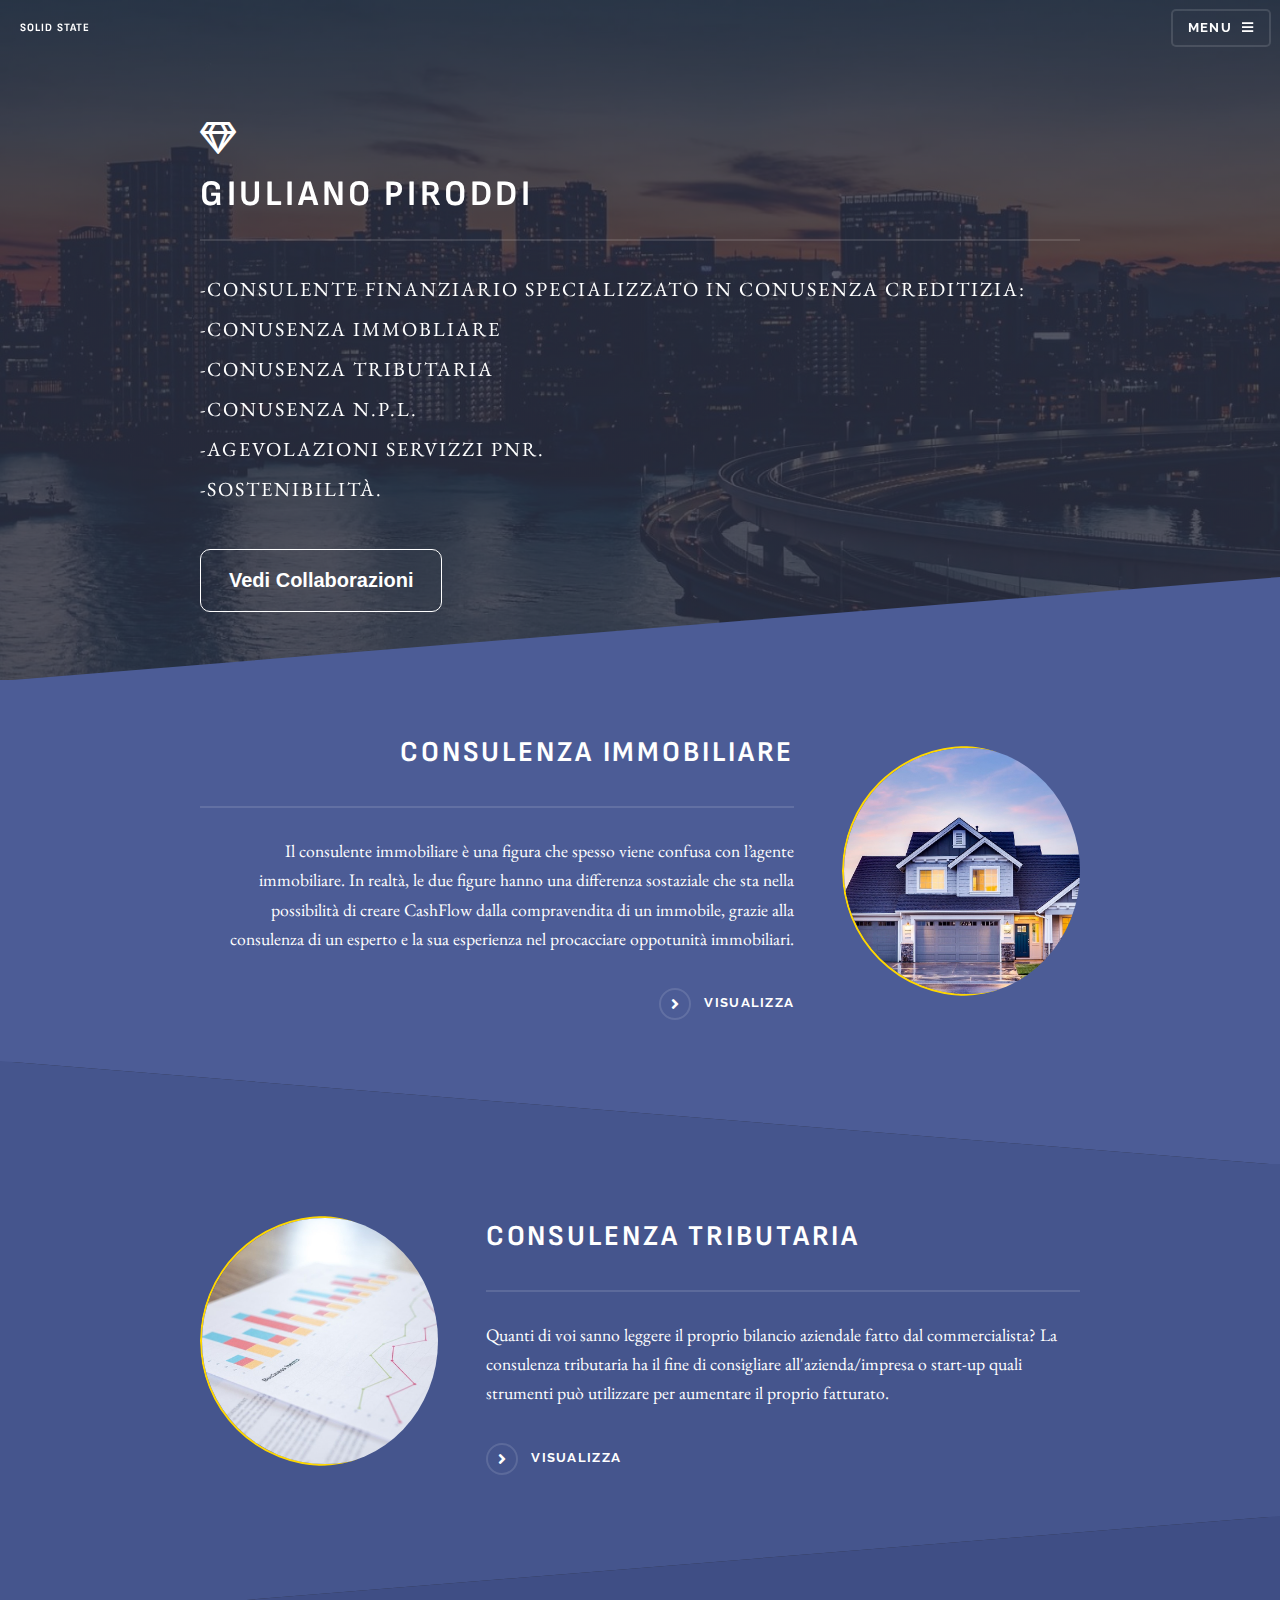
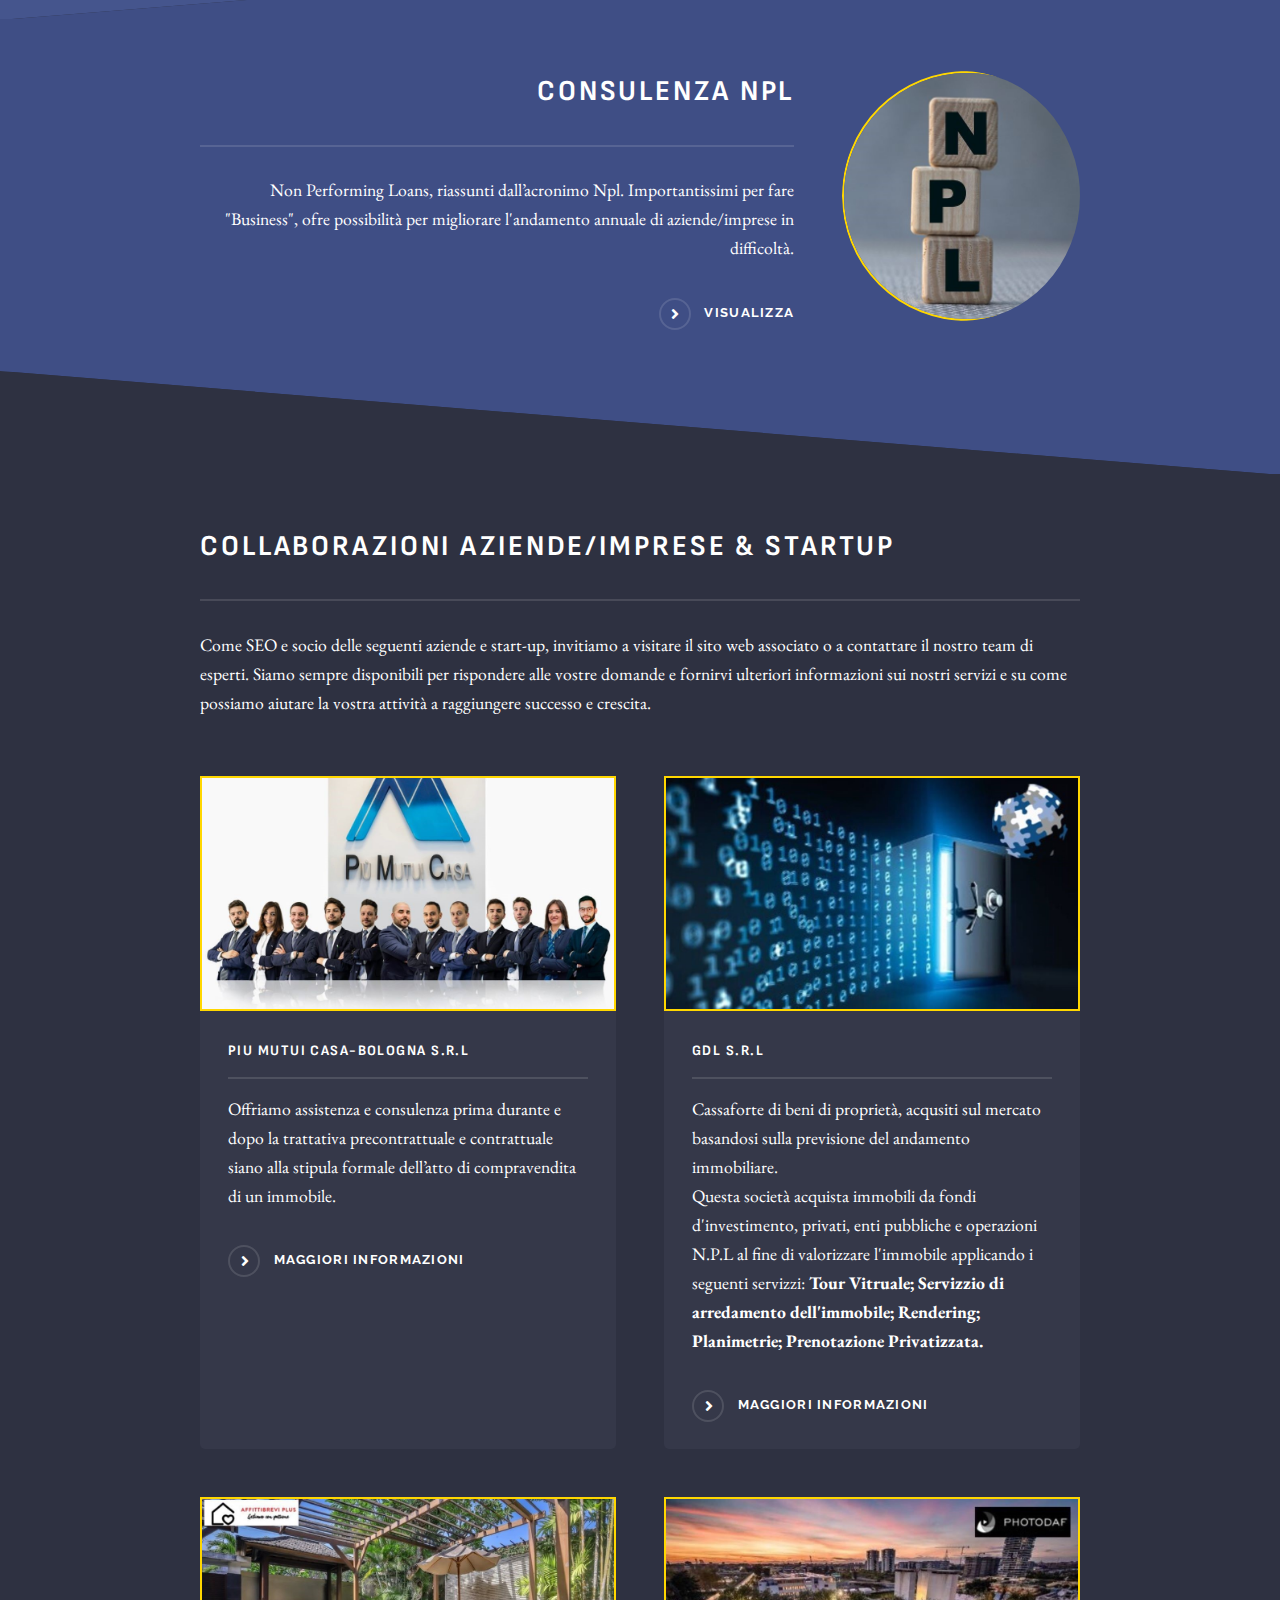
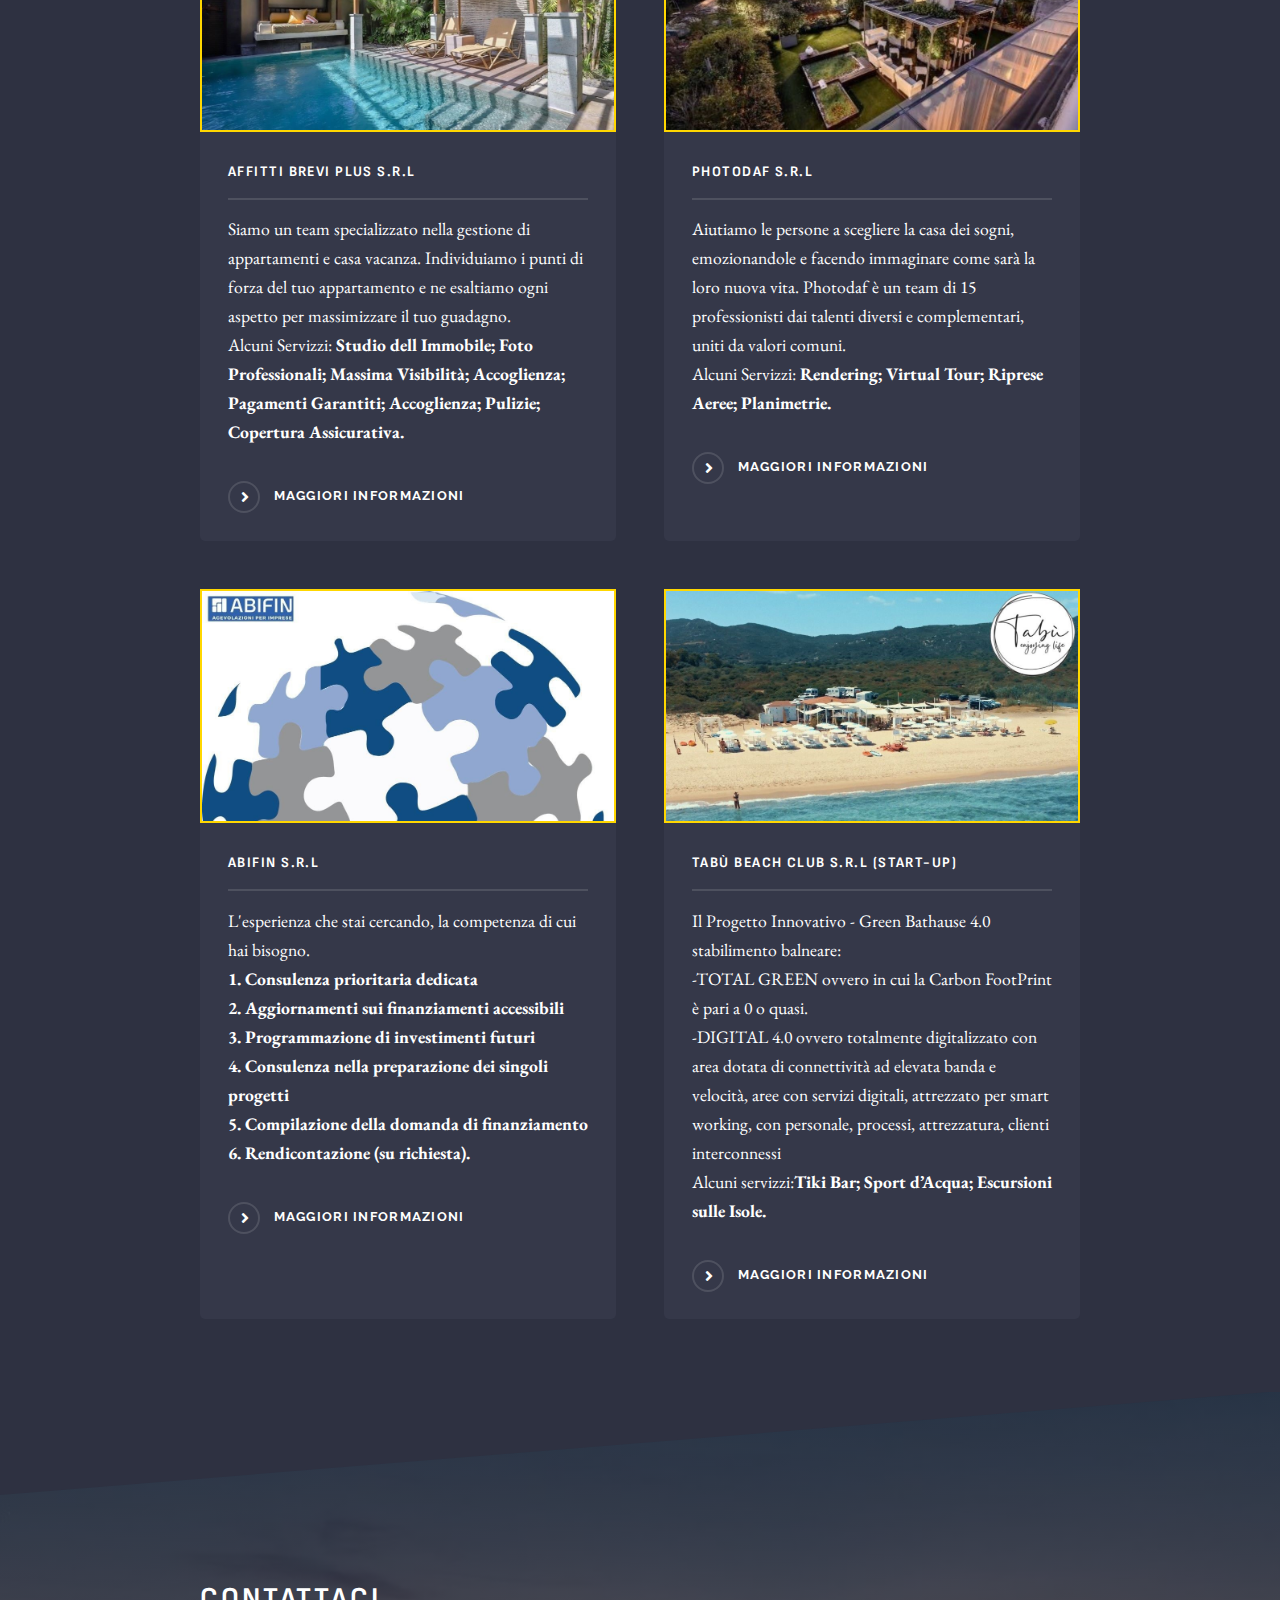
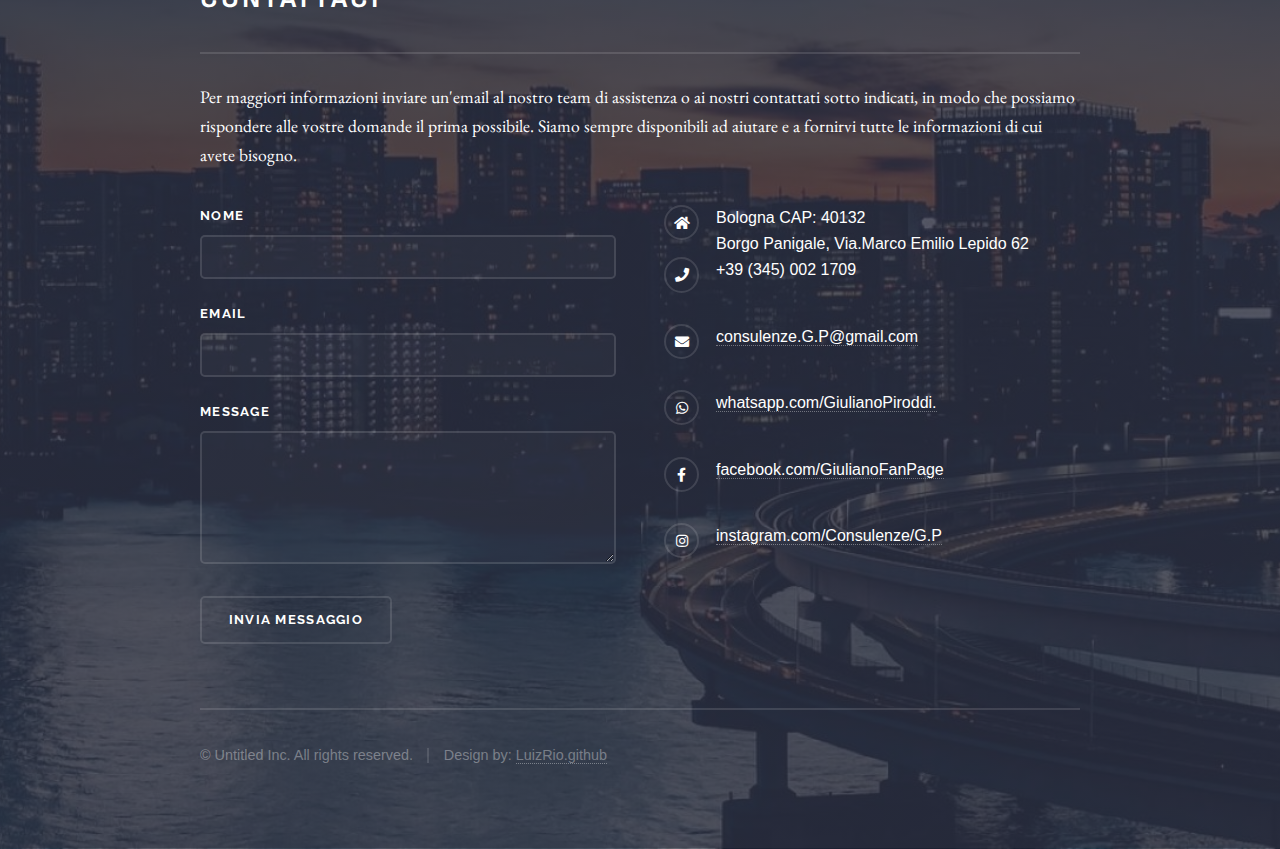
==== commit 598577e9: "Add files via upload" ====
--- a/index.html
+++ b/index.html
@@ -54,8 +54,8 @@
 							<div class="logo"><div class="logo"><span class="icon fa-gem"></span></div>
                             </div>
 							<h2>Giuliano Piroddi</h2>
-							<p>-Consulente finanziario specializzato: <br>-Conusenza Creditizia <br>-Conusenza immobliare <br>-Conusenza tributaria <br>-Conusenza N.P.L.<br>
-							-Agevolazioni servizzi PNR.<br>-Sostenibilita.</p>
+							<p>-Consulente finanziario specializzato in Conusenza Creditizia: <br>-Conusenza immobliare <br>-Conusenza tributaria <br>-Conusenza N.P.L.<br>
+							-Agevolazioni servizzi PNR.<br>-Sostenibilità.</p>
 							  <div class="hero-cta">
 							 <a href="#four" class="cta-button">Vedi Collaborazioni</a>
 						    </div>
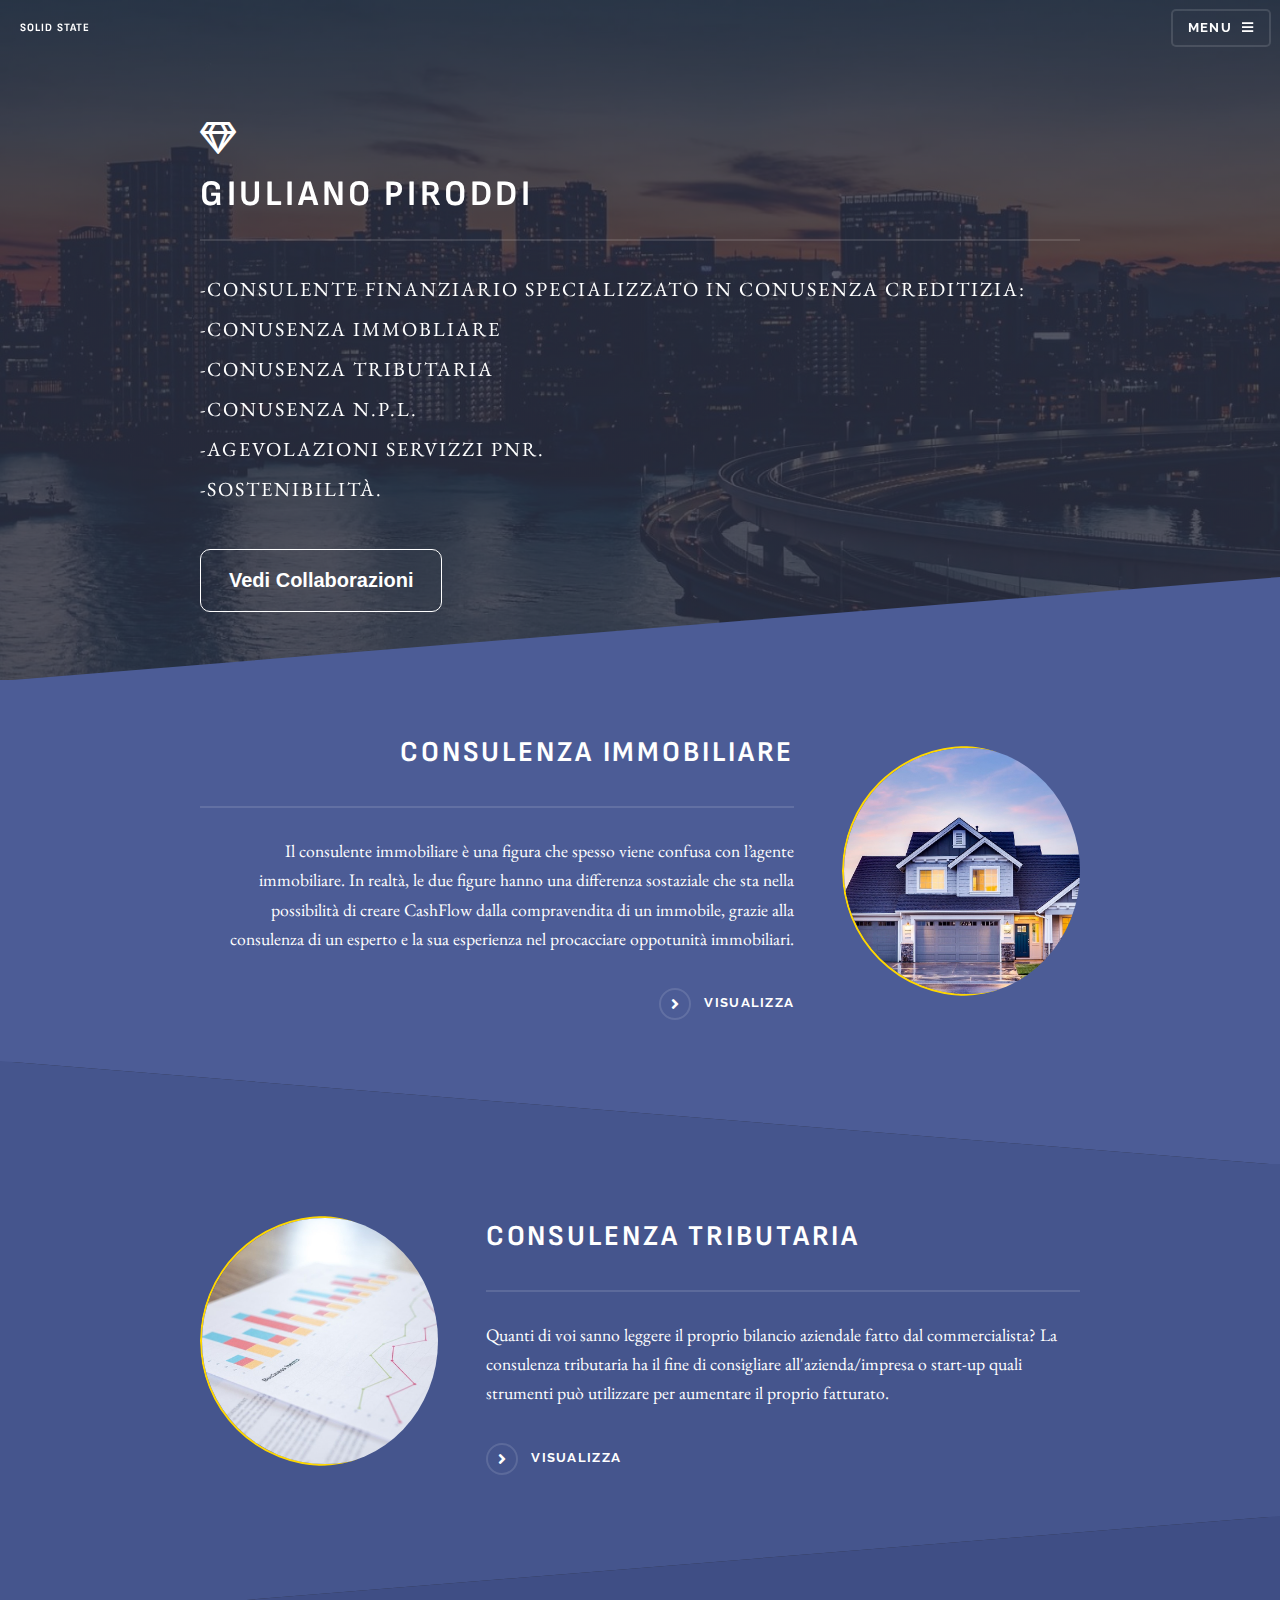
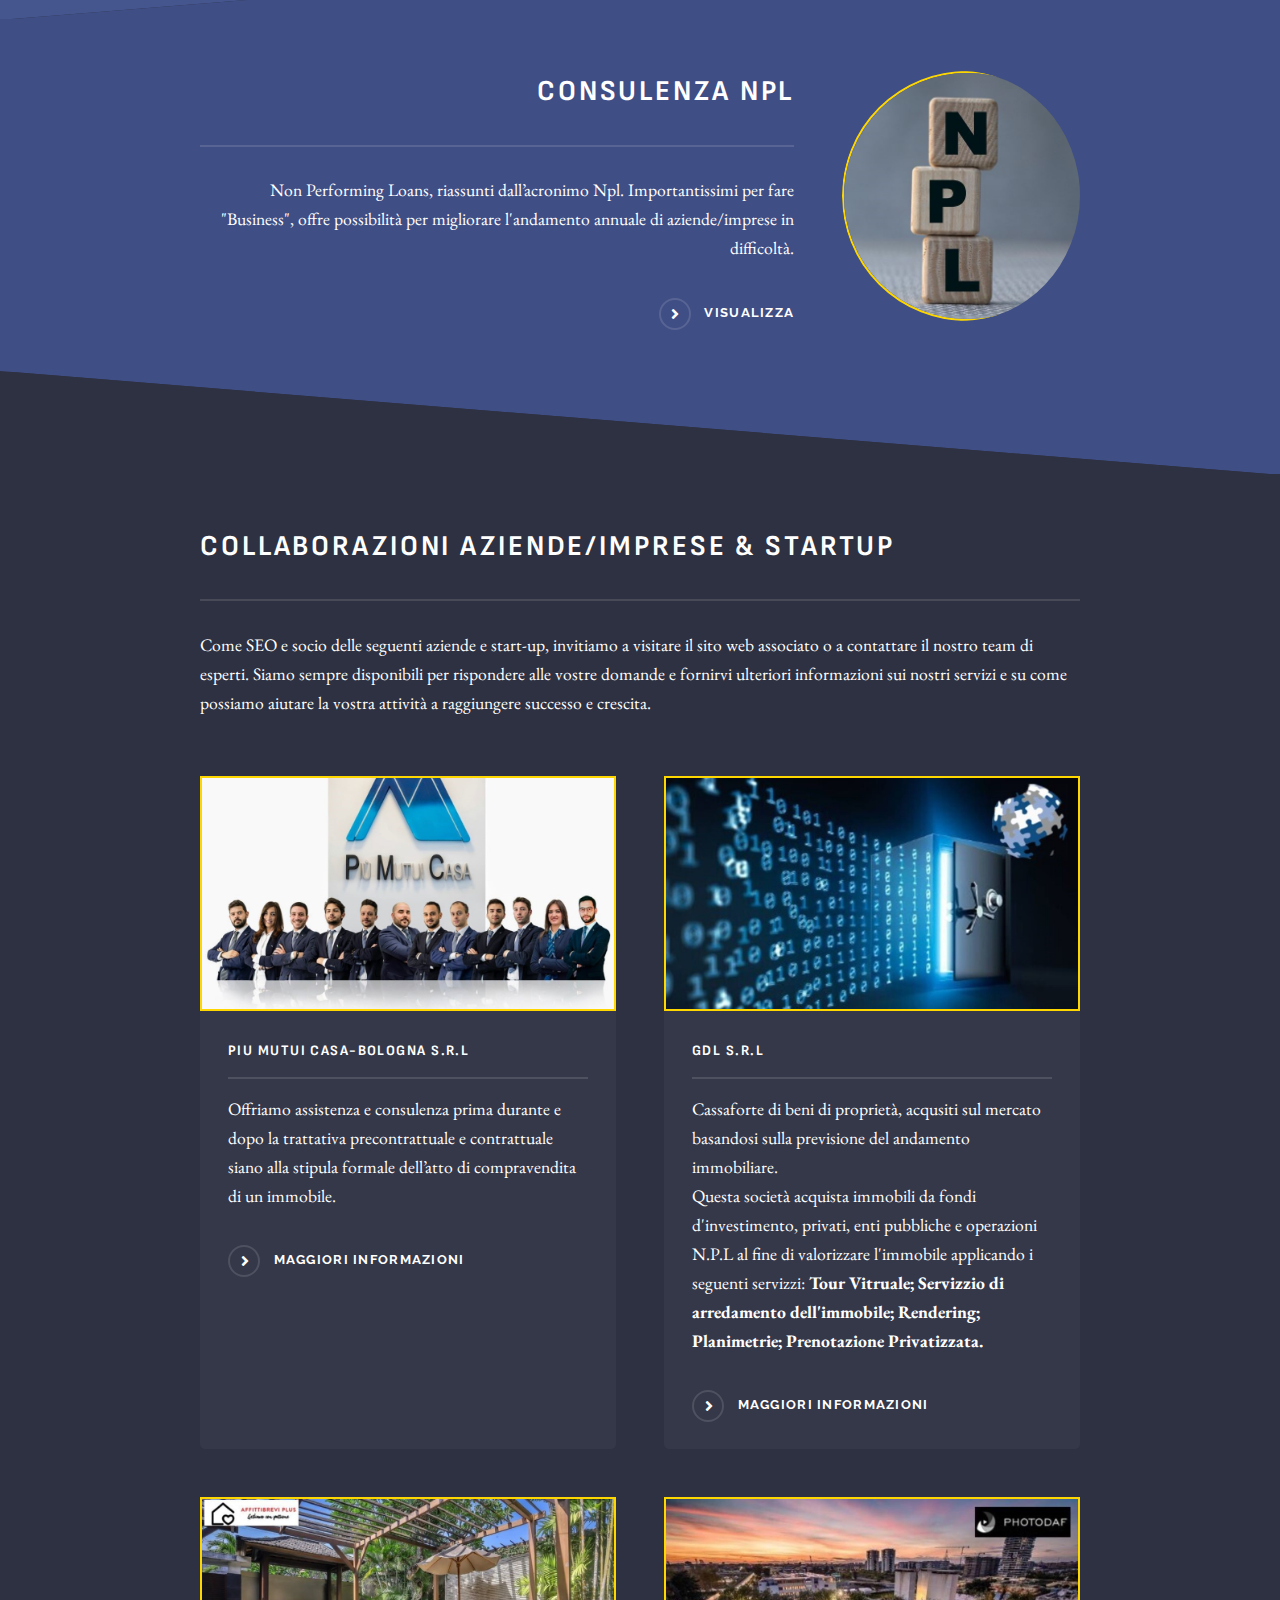
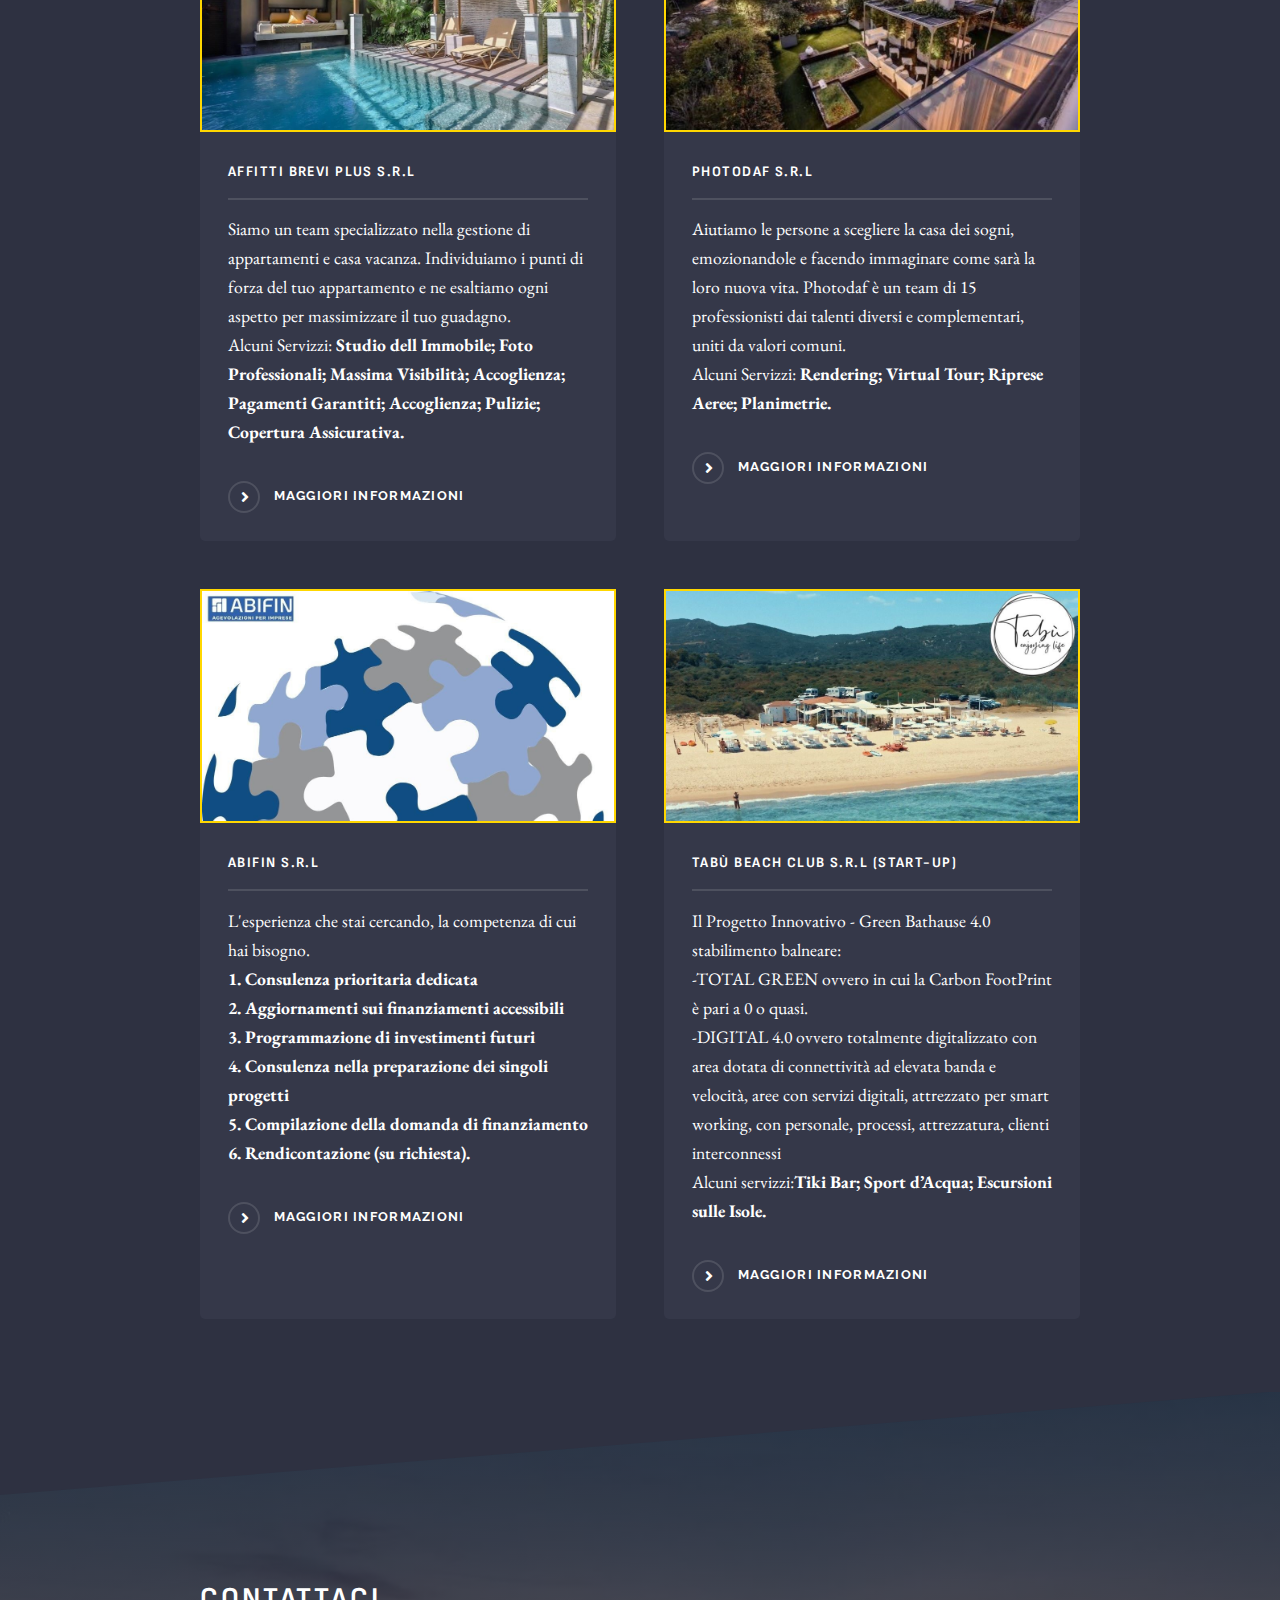
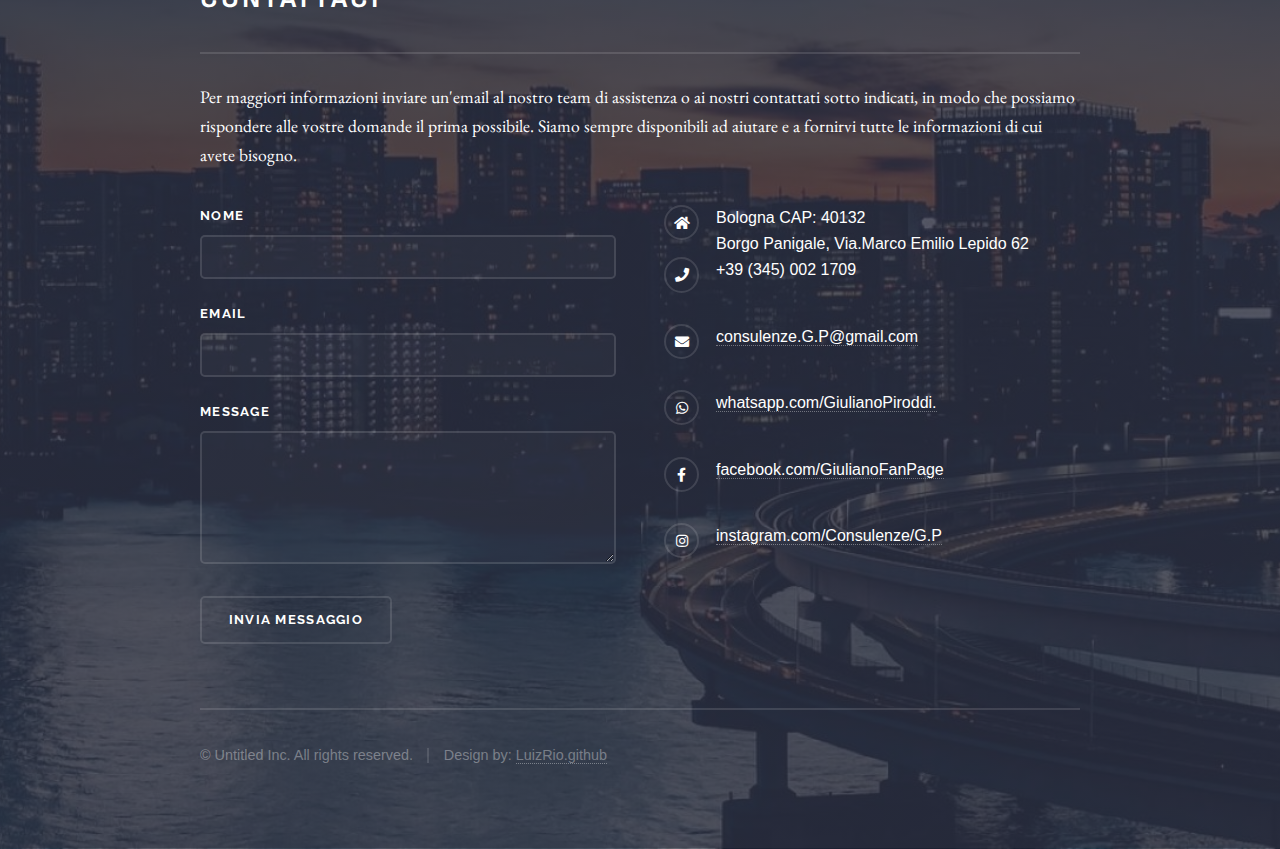
==== commit 1fc8311b: "Update index.html" ====
--- a/index.html
+++ b/index.html
@@ -99,7 +99,7 @@
 									<a href="#" class="image" id="sappoh"><img src="images/pic.03.jpg" alt="" /></a>
 									<div class="content">
 										<h2 class="major">Consulenza NPL</h2>
-										<p>Non Performing Loans, riassunti dall’acronimo Npl. Importantissimi per fare "Business", ofre possibilità per migliorare l'andamento annuale di aziende/imprese in difficoltà.</p>
+										<p>Non Performing Loans, riassunti dall’acronimo Npl. Importantissimi per fare "Business", offre possibilità per migliorare l'andamento annuale di aziende/imprese in difficoltà.</p>
 										<a href="generic3.html" class="special">Visualizza</a>
 									</div>
 								</div>
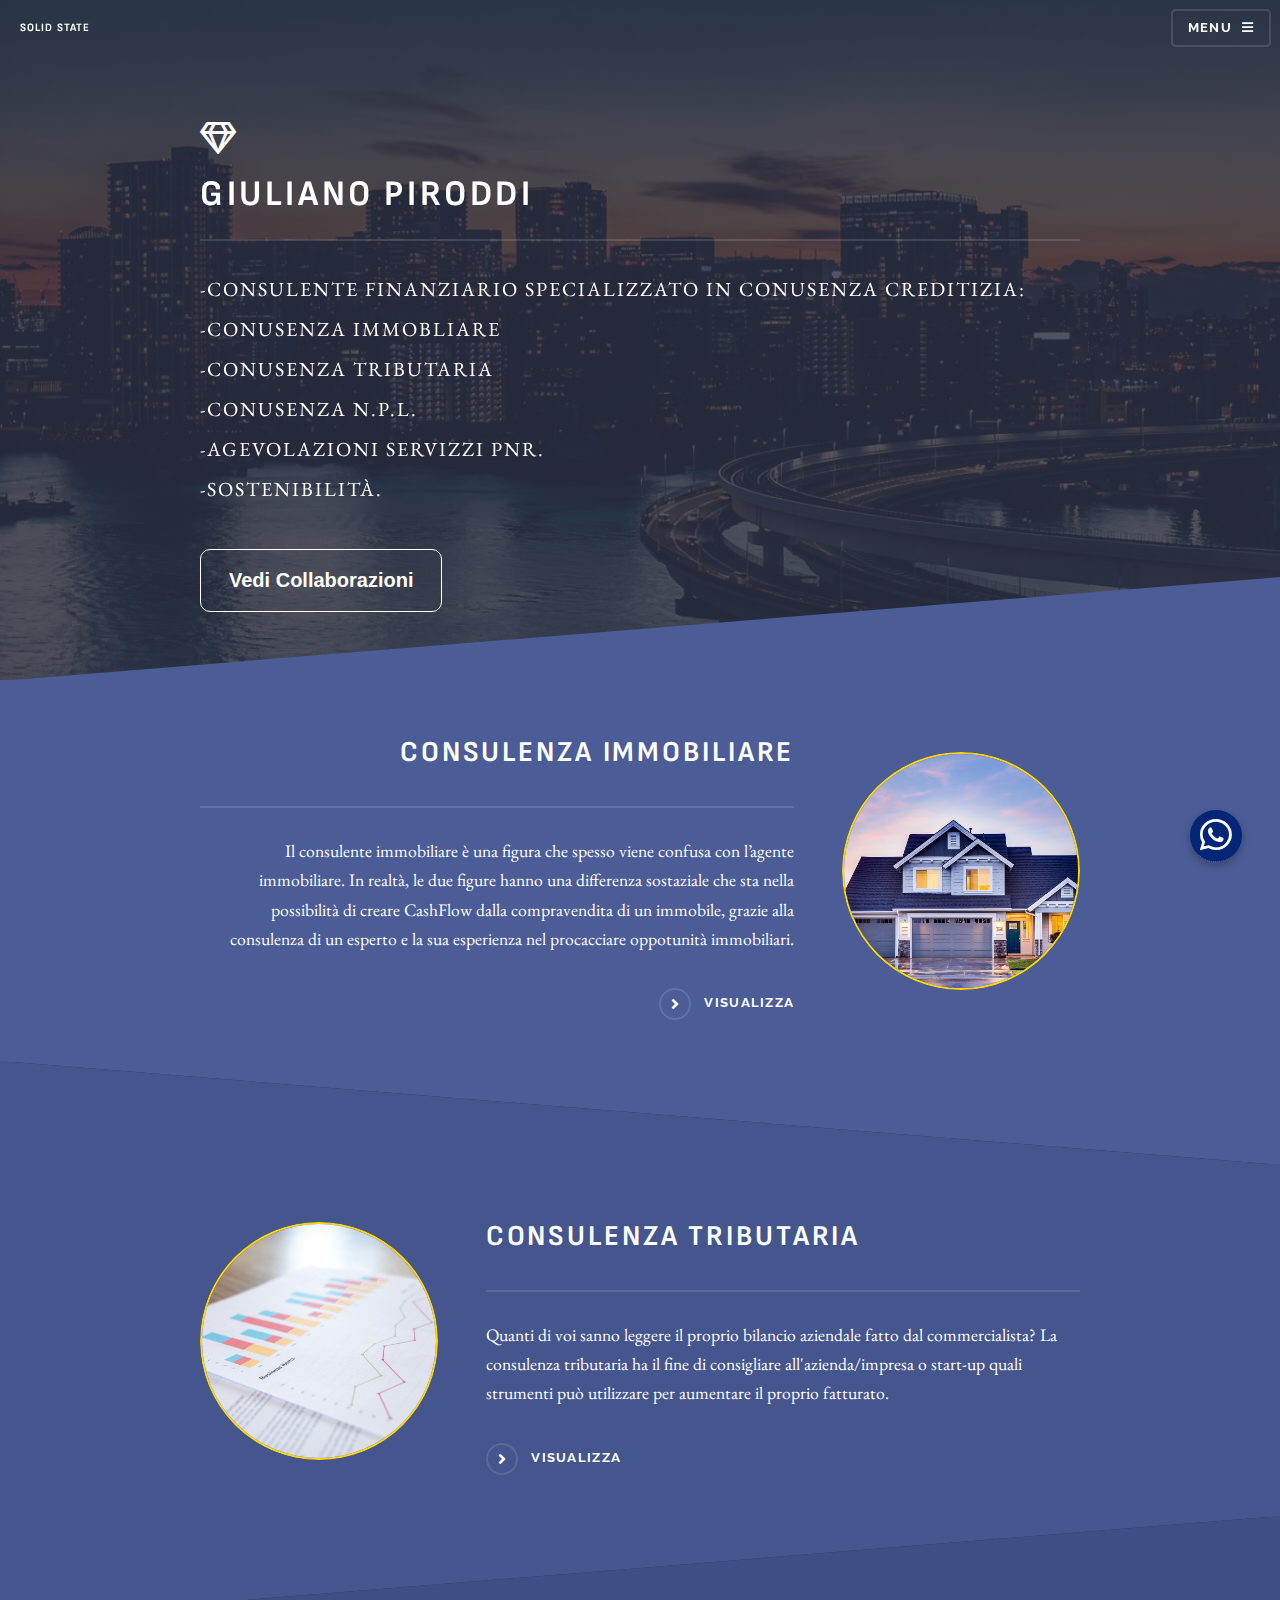
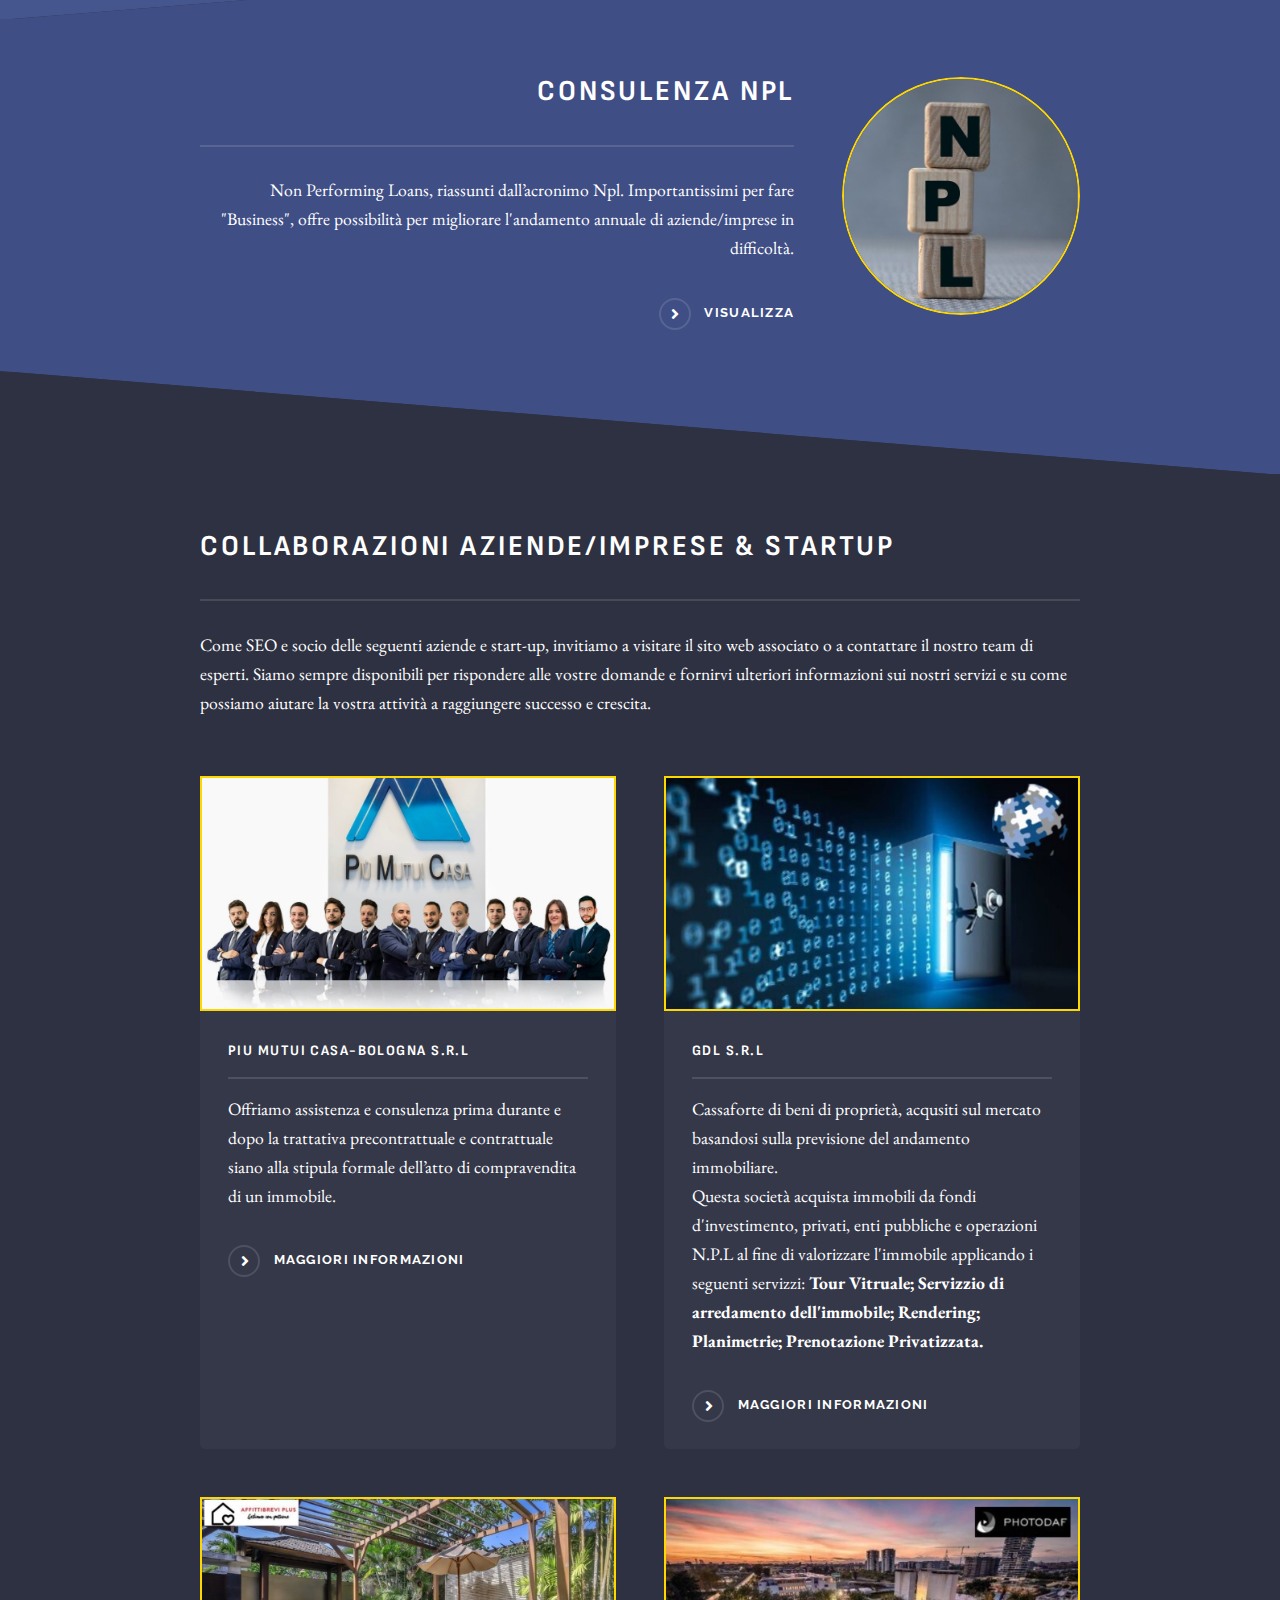
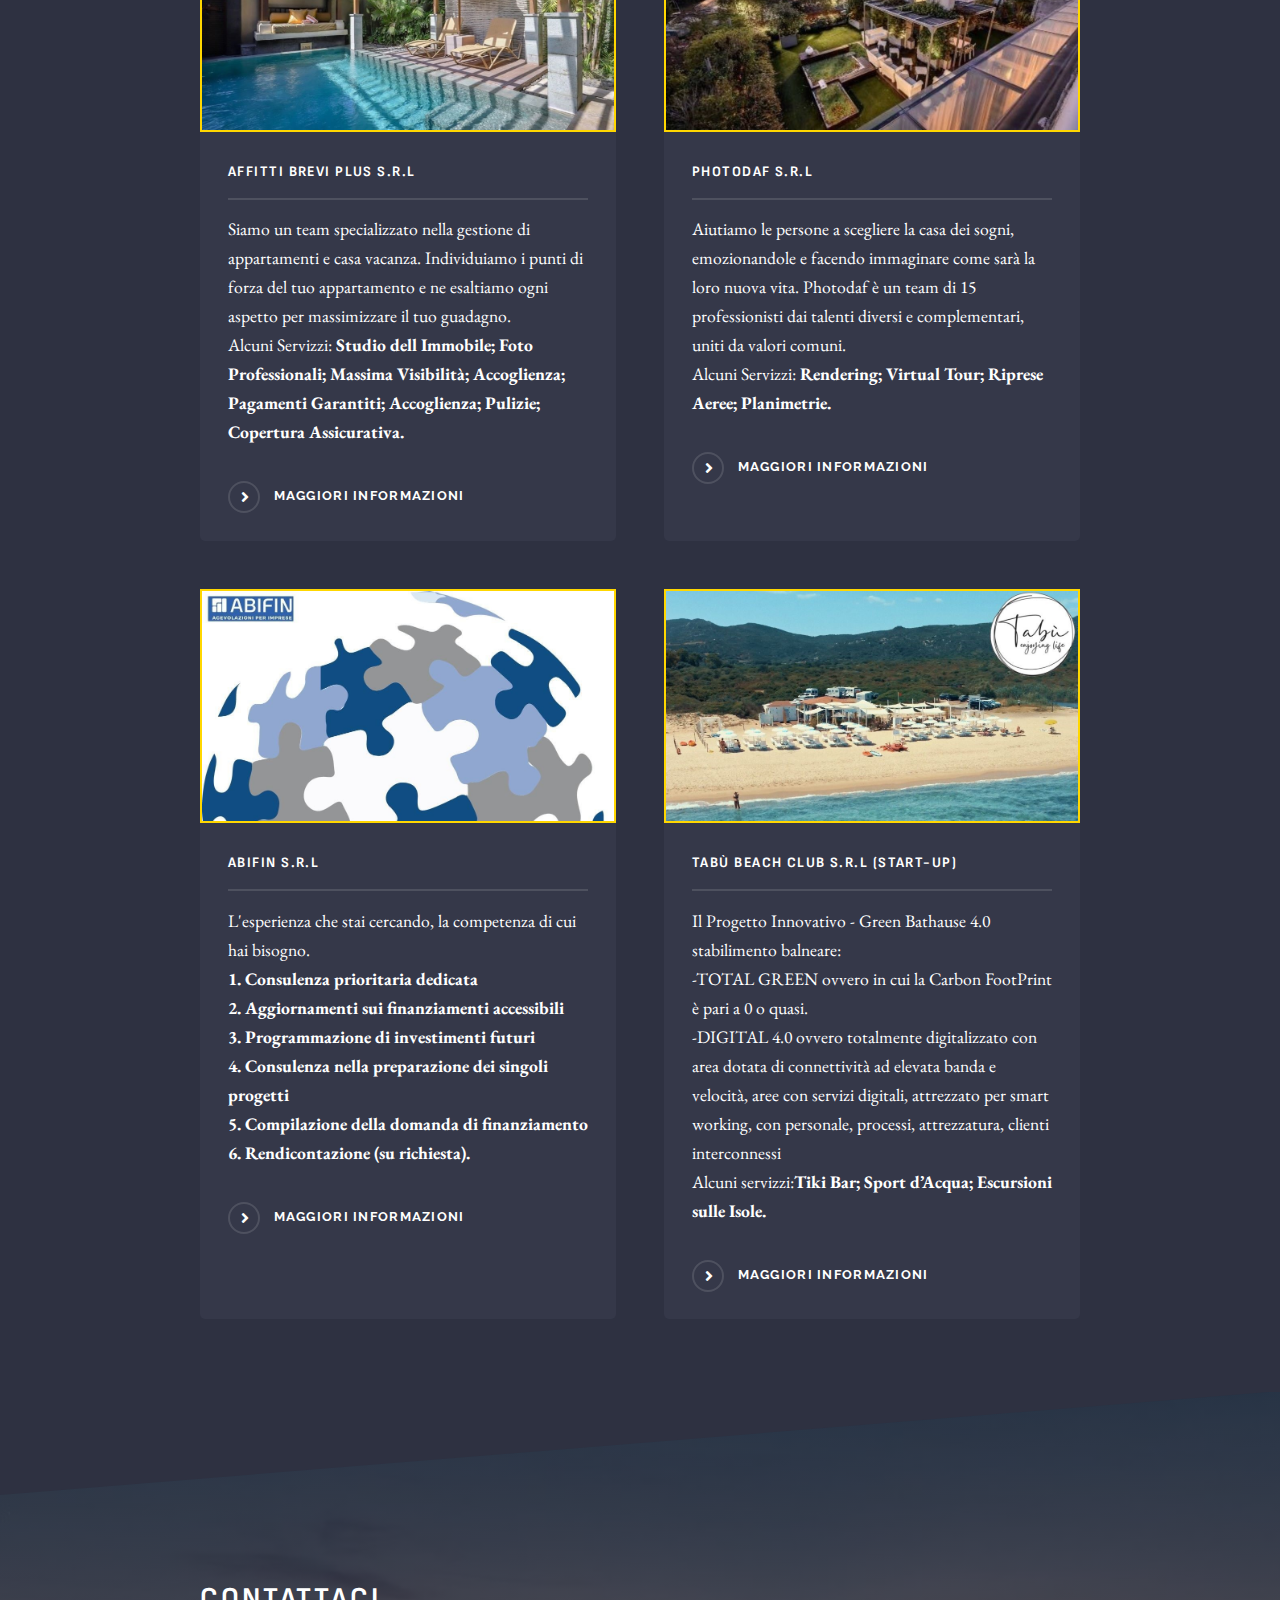
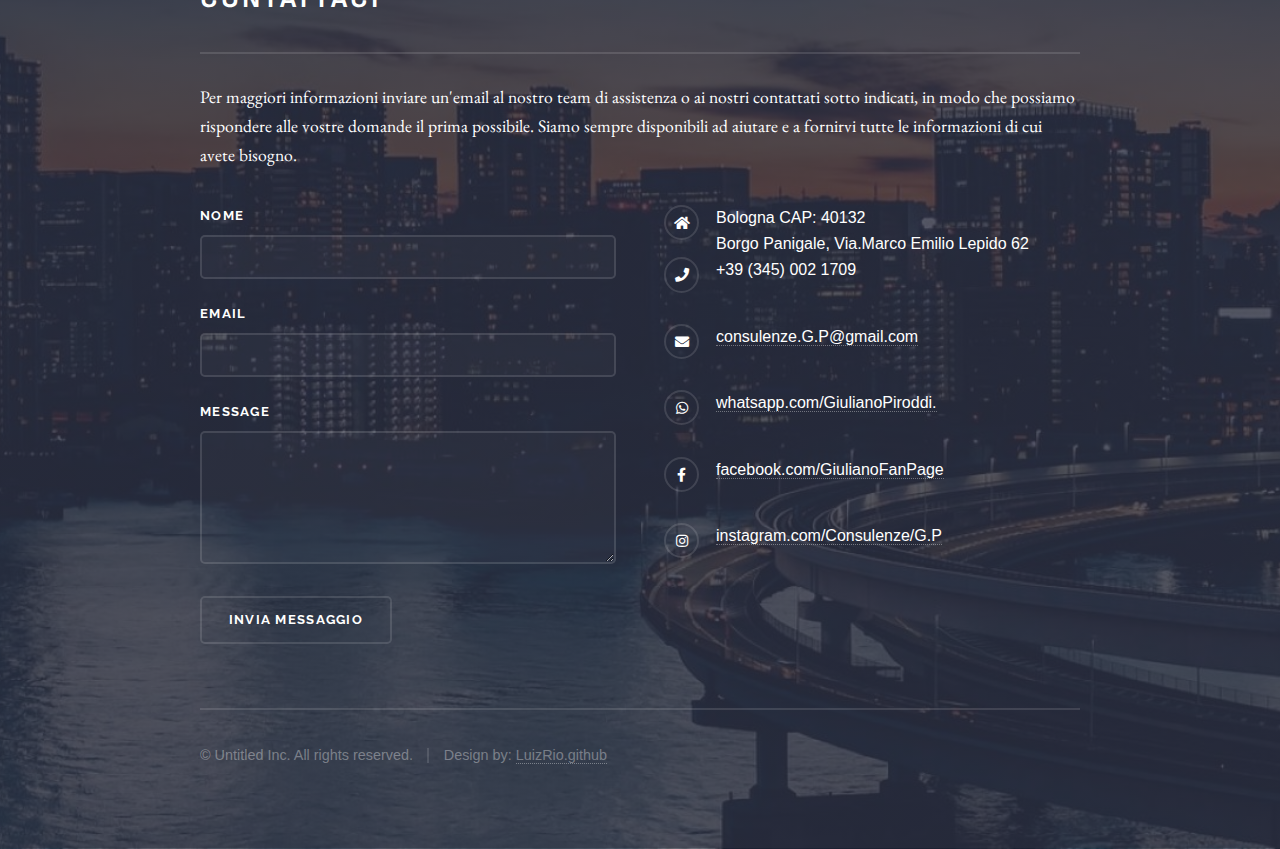
==== commit db6a0c3d: "Add files via upload" ====
--- a/index.html
+++ b/index.html
@@ -72,7 +72,7 @@
 						<!-- One -->
 							<section id="one" class="wrapper spotlight style1">
 								<div class="inner">
-									<a href="#" class="image" id="sappoh"><img src="images/pic.01.jpg" alt="" /></a>
+									<a href="#" class="image"><img src="images/pic.01.jpg" alt="" /></a>
 									<div class="content">
 										<h2 class="major">Consulenza Immobiliare</h2>
 										<p>Il consulente immobiliare è una figura che spesso viene confusa con l’agente immobiliare. In realtà, le due figure hanno una differenza sostaziale che sta nella possibilità di creare CashFlow dalla compravendita di un immobile, grazie alla consulenza di un esperto e la sua esperienza nel procacciare oppotunità immobiliari.</p>
@@ -84,7 +84,7 @@
 						<!-- Two -->
 							<section id="two" class="wrapper alt spotlight style2">
 								<div class="inner">
-									<a href="#" class="image" id="sappoh"><img src="images/pic.02.jpg" alt="" /></a>
+									<a href="#" class="image"><img src="images/pic.02.jpg" alt="" /></a>
 									<div class="content">
 										<h2 class="major">Consulenza Tributaria</h2>
 										<p>Quanti di voi sanno leggere il proprio bilancio aziendale fatto dal commercialista? La consulenza tributaria ha il fine di consigliare all'azienda/impresa o start-up quali strumenti può utilizzare per aumentare il proprio fatturato.</p>
@@ -96,7 +96,7 @@
 						<!-- Three -->
 							<section id="three" class="wrapper spotlight style3">
 								<div class="inner">
-									<a href="#" class="image" id="sappoh"><img src="images/pic.03.jpg" alt="" /></a>
+									<a href="#" class="image"><img src="images/pic.03.jpg" alt="" /></a>
 									<div class="content">
 										<h2 class="major">Consulenza NPL</h2>
 										<p>Non Performing Loans, riassunti dall’acronimo Npl. Importantissimi per fare "Business", offre possibilità per migliorare l'andamento annuale di aziende/imprese in difficoltà.</p>
@@ -204,6 +204,11 @@
 					</section>
 
 			</div>
+			 <div class="whatsapp-icon">
+              <a href="https://wa.me/1234567890">
+               <i class="fab fa-whatsapp"></i>
+             </a>
+          </div>
 
 		<!-- Scripts -->
 			<script src="assets/js/jquery.min.js"></script>
--- a/assets/css/main.css
+++ b/assets/css/main.css
@@ -1,4242 +1,4257 @@
-@import url(fontawesome-all.min.css);
-@import url("https://fonts.googleapis.com/css?family=Raleway:200,700|Source+Sans+Pro:300,600,300italic,600italic");
-
+@import url(fontawesome-all.min.css);
+@import url("https://fonts.googleapis.com/css?family=Raleway:200,700|Source+Sans+Pro:300,600,300italic,600italic");
+
 /*
 	Solid State by HTML5 UP
 	html5up.net | @ajlkn
 	Free for personal and commercial use under the CCA 3.0 license (html5up.net/license)
-*/
-
-html, body, div, span, applet, object,
-iframe, h1, h2, h3, h4, h5, h6, p, blockquote,
-pre, a, abbr, acronym, address, big, cite,
-code, del, dfn, em, img, ins, kbd, q, s, samp,
-small, strike, strong, sub, sup, tt, var, b,
-u, i, center, dl, dt, dd, ol, ul, li, fieldset,
-form, label, legend, table, caption, tbody,
-tfoot, thead, tr, th, td, article, aside,
-canvas, details, embed, figure, figcaption,
-footer, header, hgroup, menu, nav, output, ruby,
-section, summary, time, mark, audio, video {
-	margin: 0;
-	padding: 0;
-	border: 0;
-	font-size: 100%;
-	font: inherit;
-	vertical-align: baseline;}
-
-article, aside, details, figcaption, figure,
-footer, header, hgroup, menu, nav, section {
-	display: block;}
-
-body {
-	line-height: 1;
-}
-
-ol, ul {
-	list-style: none;
-}
-
-blockquote, q {
-	quotes: none;
-}
-
-	blockquote:before, blockquote:after, q:before, q:after {
-		content: '';
-		content: none;
-	}
-
-table {
-	border-collapse: collapse;
-	border-spacing: 0;
-}
-
-body {
-	-webkit-text-size-adjust: none;
-}
-
-mark {
-	background-color: transparent;
-	color: inherit;
-}
-
-input::-moz-focus-inner {
-	border: 0;
-	padding: 0;
-}
-
-input, select, textarea {
-	-moz-appearance: none;
-	-webkit-appearance: none;
-	-ms-appearance: none;
-	appearance: none;
-}
-
-/* Basic */
-
-	@-ms-viewport {
-		width: device-width;
-	}
-
-	body {
-		-ms-overflow-style: scrollbar;
-	}
-
-	@media screen and (max-width: 480px) {
-
-		html, body {
-			min-width: 320px;
-		}
-
-	}
-
-	html {
-		box-sizing: border-box;
-	}
-
-	*, *:before, *:after {
-		box-sizing: inherit;
-	}
-
-	body {
-		background-color: #2e3141;
-		background-image: linear-gradient(to top, rgba(46, 49, 65, 0.4), rgba(46, 49, 65, 0.8)), url("../../images/bg.jpg");
-		background-size: auto,- cover;
-		background-attachment: fixed,- fixed;
-		background-position: center,- center;
-	}
-
-		body.is-preload *, body.is-preload *:before, body.is-preload *:after {
-			-moz-animation: none !important;
-			-webkit-animation: none !important;
-			-ms-animation: none !important;
-			animation: none !important;
-			-moz-transition: none !important;
-			-webkit-transition: none !important;
-			-ms-transition: none !important;
-			transition: none !important;
-		}
-
-/* Type */
-
-	body, input, select, textarea {
-		color: #ffffff;
-		font-family: Montserrat, Helvetica, sans-serif;
-		font-size: 16.5pt;
-		font-weight: 300;
-		line-height: 1.65;
-	}
-
-		@media screen and (max-width: 1680px) {
-
-			body, input, select, textarea {
-				font-size: 13pt;
-			}
-
-		}
-
-		@media screen and (max-width: 1280px) {
-
-			body, input, select, textarea {
-				font-size: 12pt;
-			}
-
-		}
-
-		@media screen and (max-width: 980px) {
-
-			body, input, select, textarea {
-				font-size: 12pt;
-			}
-
-		}
-
-		@media screen and (max-width: 736px) {
-
-			body, input, select, textarea {
-				font-size: 12pt;
-			}
-
-		}
-
-		@media screen and (max-width: 480px) {
-
-			body, input, select, textarea {
-				font-size: 12pt;
-			}
-
-		}
-
-	a {
-		-moz-transition: color 0.2s ease-in-out, border-bottom-color 0.2s ease-in-out;
-		-webkit-transition: color 0.2s ease-in-out, border-bottom-color 0.2s ease-in-out;
-		-ms-transition: color 0.2s ease-in-out, border-bottom-color 0.2s ease-in-out;
-		transition: color 0.2s ease-in-out, border-bottom-color 0.2s ease-in-out;
-		border-bottom: dotted 1px rgba(255, 255, 255, 0.35);
-		color: #ffffff;
-		text-decoration: none;
-	}
-
-		a:hover {
-			border-bottom-color: transparent;
-			color: #ffffff !important;
-		}
-
-		a.special:not(.button) {
-			text-decoration: none;
-			border-bottom: 0;
-			display: block;
-			font-family: Raleway, Helvetica, sans-serif;
-			font-size: 0.8em;
-			font-weight: 700;
-			letter-spacing: 0.1em;
-			margin: 0 0 2em 0;
-			text-transform: uppercase;
-		}
-
-			a.special:not(.button):before {
-				-moz-osx-font-smoothing: grayscale;
-				-webkit-font-smoothing: antialiased;
-				display: inline-block;
-				font-style: normal;
-				font-variant: normal;
-				text-rendering: auto;
-				line-height: 1;
-				text-transform: none !important;
-				font-family: 'Font Awesome 5 Free';
-				font-weight: 900;
-			}
-
-			a.special:not(.button):before {
-				-moz-transition: background-color 0.2s ease-in-out;
-				-webkit-transition: background-color 0.2s ease-in-out;
-				-ms-transition: background-color 0.2s ease-in-out;
-				transition: background-color 0.2s ease-in-out;
-				border-radius: 100%;
-				border: solid 2px rgba(255, 255, 255, 0.125);
-				content: '\f105';
-				display: inline-block;
-				font-size: 1.25em;
-				height: 2em;
-				line-height: 1.75em;
-				margin-right: 0.85em;
-				text-align: center;
-				text-indent: 0.15em;
-				vertical-align: middle;
-				width: 2em;
-			}
-
-			a.special:not(.button):hover:before {
-				background-color: rgba(255, 255, 255, 0.025);
-			}
-
-			a.special:not(.button):active:before {
-				background-color: rgba(255, 255, 255, 0.075);
-			}
-
-	strong, b {
-		color: #ffffff;
-		font-weight: 600;
-	}
-
-	em, i {
-		font-style: italic;
-	}
-
-	p {
-		margin: 0 0 2em 0;
-		font-family: 'EB Garamond', serif;
-		font-size: 1.1em;
-	}
-
-	h1, h2, h3, h4, h5, h6 {
-		color: #ffffff;
-		font-family: 'Sofia Sans Semi Condensed', sans-serif;
-		font-weight: 700;
-		letter-spacing: 0.1em;
-		margin: 0 0 1em 0;
-		text-transform: uppercase;
-	}
-
-		h1 a, h2 a, h3 a, h4 a, h5 a, h6 a {
-			color: inherit;
-			text-decoration: none;
-			border-bottom: 0;
-		}
-
-		h1 span, h2 span, h3 span, h4 span, h5 span, h6 span {
-			font-weight: 200;
-		}
-
-		h1.major, h2.major, h3.major, h4.major, h5.major, h6.major {
-			padding-bottom: 1em;
-			border-bottom: solid 2px rgba(255, 255, 255, 0.125);
-		}
-
-	h2 {
-		font-size: 1.8em;
-	}
-
-	h3 {
-		font-size: 0.9em;
-	}
-
-	h4 {
-		font-size: 0.7em;
-	}
-
-	h5 {
-		font-size: 0.7em;
-	}
-
-	h6 {
-		font-size: 0.7em;
-	}
-
-	@media screen and (max-width: 736px) {
-
-		h2 {
-			font-size: 1em;
-		}
-
-		h3 {
-			font-size: 0.8em;
-		}
-
-	}
-
-	sub {
-		font-size: 0.8em;
-		position: relative;
-		top: 0.5em;
-	}
-
-	sup {
-		font-size: 0.8em;
-		position: relative;
-		top: -0.5em;
-	}
-
-	blockquote {
-		border-left: solid 4px rgba(255, 255, 255, 0.125);
-		font-style: italic;
-		margin: 0 0 2em 0;
-		padding: 0.5em 0 0.5em 2em;
-	}
-
-	code {
-		background: rgba(255, 255, 255, 0.025);
-		border-radius: 5px;
-		border: solid 2px rgba(255, 255, 255, 0.125);
-		font-family: "Courier New", monospace;
-		font-size: 0.9em;
-		margin: 0 0.25em;
-		padding: 0.25em 0.65em;
-	}
-
-	pre {
-		-webkit-overflow-scrolling: touch;
-		font-family: "Courier New", monospace;
-		font-size: 0.9em;
-		margin: 0 0 2em 0;
-	}
-
-		pre code {
-			display: block;
-			line-height: 1.75em;
-			padding: 1em 1.5em;
-			overflow-x: auto;
-		}
-
-	hr {
-		border: 0;
-		border-bottom: solid 2px rgba(255, 255, 255, 0.125);
-		margin: 2.5em 0;
-	}
-
-		hr.major {
-			margin: 4em 0;
-		}
-
-	.align-left {
-		text-align: left;
-	}
-
-	.align-center {
-		text-align: center;
-	}
-
-	.align-right {
-		text-align: right;
-	}
-
-/* Row */
-
-	.row {
-		display: flex;
-		flex-wrap: wrap;
-		box-sizing: border-box;
-		align-items: stretch;
-	}
-
-		.row > * {
-			box-sizing: border-box;
-		}
-
-		.row.gtr-uniform > * > :last-child {
-			margin-bottom: 0;
-		}
-
-		.row.aln-left {
-			justify-content: flex-start;
-		}
-
-		.row.aln-center {
-			justify-content: center;
-		}
-
-		.row.aln-right {
-			justify-content: flex-end;
-		}
-
-		.row.aln-top {
-			align-items: flex-start;
-		}
-
-		.row.aln-middle {
-			align-items: center;
-		}
-
-		.row.aln-bottom {
-			align-items: flex-end;
-		}
-
-		.row > .imp {
-			order: -1;
-		}
-
-		.row > .col-1 {
-			width: 8.33333%;
-		}
-
-		.row > .off-1 {
-			margin-left: 8.33333%;
-		}
-
-		.row > .col-2 {
-			width: 16.66667%;
-		}
-
-		.row > .off-2 {
-			margin-left: 16.66667%;
-		}
-
-		.row > .col-3 {
-			width: 25%;
-		}
-
-		.row > .off-3 {
-			margin-left: 25%;
-		}
-
-		.row > .col-4 {
-			width: 33.33333%;
-		}
-
-		.row > .off-4 {
-			margin-left: 33.33333%;
-		}
-
-		.row > .col-5 {
-			width: 41.66667%;
-		}
-
-		.row > .off-5 {
-			margin-left: 41.66667%;
-		}
-
-		.row > .col-6 {
-			width: 50%;
-		}
-
-		.row > .off-6 {
-			margin-left: 50%;
-		}
-
-		.row > .col-7 {
-			width: 58.33333%;
-		}
-
-		.row > .off-7 {
-			margin-left: 58.33333%;
-		}
-
-		.row > .col-8 {
-			width: 66.66667%;
-		}
-
-		.row > .off-8 {
-			margin-left: 66.66667%;
-		}
-
-		.row > .col-9 {
-			width: 75%;
-		}
-
-		.row > .off-9 {
-			margin-left: 75%;
-		}
-
-		.row > .col-10 {
-			width: 83.33333%;
-		}
-
-		.row > .off-10 {
-			margin-left: 83.33333%;
-		}
-
-		.row > .col-11 {
-			width: 91.66667%;
-		}
-
-		.row > .off-11 {
-			margin-left: 91.66667%;
-		}
-
-		.row > .col-12 {
-			width: 100%;
-		}
-
-		.row > .off-12 {
-			margin-left: 100%;
-		}
-
-		.row.gtr-0 {
-			margin-top: 0;
-			margin-left: 0em;
-		}
-
-			.row.gtr-0 > * {
-				padding: 0 0 0 0em;
-			}
-
-			.row.gtr-0.gtr-uniform {
-				margin-top: 0em;
-			}
-
-				.row.gtr-0.gtr-uniform > * {
-					padding-top: 0em;
-				}
-
-		.row.gtr-25 {
-			margin-top: 0;
-			margin-left: -0.4375em;
-		}
-
-			.row.gtr-25 > * {
-				padding: 0 0 0 0.4375em;
-			}
-
-			.row.gtr-25.gtr-uniform {
-				margin-top: -0.4375em;
-			}
-
-				.row.gtr-25.gtr-uniform > * {
-					padding-top: 0.4375em;
-				}
-
-		.row.gtr-50 {
-			margin-top: 0;
-			margin-left: -0.875em;
-		}
-
-			.row.gtr-50 > * {
-				padding: 0 0 0 0.875em;
-			}
-
-			.row.gtr-50.gtr-uniform {
-				margin-top: -0.875em;
-			}
-
-				.row.gtr-50.gtr-uniform > * {
-					padding-top: 0.875em;
-				}
-
-		.row {
-			margin-top: 0;
-			margin-left: -1.75em;
-		}
-
-			.row > * {
-				padding: 0 0 0 1.75em;
-			}
-
-			.row.gtr-uniform {
-				margin-top: -1.75em;
-			}
-
-				.row.gtr-uniform > * {
-					padding-top: 1.75em;
-				}
-
-		.row.gtr-150 {
-			margin-top: 0;
-			margin-left: -2.625em;
-		}
-
-			.row.gtr-150 > * {
-				padding: 0 0 0 2.625em;
-			}
-
-			.row.gtr-150.gtr-uniform {
-				margin-top: -2.625em;
-			}
-
-				.row.gtr-150.gtr-uniform > * {
-					padding-top: 2.625em;
-				}
-
-		.row.gtr-200 {
-			margin-top: 0;
-			margin-left: -3.5em;
-		}
-
-			.row.gtr-200 > * {
-				padding: 0 0 0 3.5em;
-			}
-
-			.row.gtr-200.gtr-uniform {
-				margin-top: -3.5em;
-			}
-
-				.row.gtr-200.gtr-uniform > * {
-					padding-top: 3.5em;
-				}
-
-		@media screen and (max-width: 1680px) {
-
-			.row {
-				display: flex;
-				flex-wrap: wrap;
-				box-sizing: border-box;
-				align-items: stretch;
-			}
-
-				.row > * {
-					box-sizing: border-box;
-				}
-
-				.row.gtr-uniform > * > :last-child {
-					margin-bottom: 0;
-				}
-
-				.row.aln-left {
-					justify-content: flex-start;
-				}
-
-				.row.aln-center {
-					justify-content: center;
-				}
-
-				.row.aln-right {
-					justify-content: flex-end;
-				}
-
-				.row.aln-top {
-					align-items: flex-start;
-				}
-
-				.row.aln-middle {
-					align-items: center;
-				}
-
-				.row.aln-bottom {
-					align-items: flex-end;
-				}
-
-				.row > .imp-xlarge {
-					order: -1;
-				}
-
-				.row > .col-1-xlarge {
-					width: 8.33333%;
-				}
-
-				.row > .off-1-xlarge {
-					margin-left: 8.33333%;
-				}
-
-				.row > .col-2-xlarge {
-					width: 16.66667%;
-				}
-
-				.row > .off-2-xlarge {
-					margin-left: 16.66667%;
-				}
-
-				.row > .col-3-xlarge {
-					width: 25%;
-				}
-
-				.row > .off-3-xlarge {
-					margin-left: 25%;
-				}
-
-				.row > .col-4-xlarge {
-					width: 33.33333%;
-				}
-
-				.row > .off-4-xlarge {
-					margin-left: 33.33333%;
-				}
-
-				.row > .col-5-xlarge {
-					width: 41.66667%;
-				}
-
-				.row > .off-5-xlarge {
-					margin-left: 41.66667%;
-				}
-
-				.row > .col-6-xlarge {
-					width: 50%;
-				}
-
-				.row > .off-6-xlarge {
-					margin-left: 50%;
-				}
-
-				.row > .col-7-xlarge {
-					width: 58.33333%;
-				}
-
-				.row > .off-7-xlarge {
-					margin-left: 58.33333%;
-				}
-
-				.row > .col-8-xlarge {
-					width: 66.66667%;
-				}
-
-				.row > .off-8-xlarge {
-					margin-left: 66.66667%;
-				}
-
-				.row > .col-9-xlarge {
-					width: 75%;
-				}
-
-				.row > .off-9-xlarge {
-					margin-left: 75%;
-				}
-
-				.row > .col-10-xlarge {
-					width: 83.33333%;
-				}
-
-				.row > .off-10-xlarge {
-					margin-left: 83.33333%;
-				}
-
-				.row > .col-11-xlarge {
-					width: 91.66667%;
-				}
-
-				.row > .off-11-xlarge {
-					margin-left: 91.66667%;
-				}
-
-				.row > .col-12-xlarge {
-					width: 100%;
-				}
-
-				.row > .off-12-xlarge {
-					margin-left: 100%;
-				}
-
-				.row.gtr-0 {
-					margin-top: 0;
-					margin-left: 0em;
-				}
-
-					.row.gtr-0 > * {
-						padding: 0 0 0 0em;
-					}
-
-					.row.gtr-0.gtr-uniform {
-						margin-top: 0em;
-					}
-
-						.row.gtr-0.gtr-uniform > * {
-							padding-top: 0em;
-						}
-
-				.row.gtr-25 {
-					margin-top: 0;
-					margin-left: -0.4375em;
-				}
-
-					.row.gtr-25 > * {
-						padding: 0 0 0 0.4375em;
-					}
-
-					.row.gtr-25.gtr-uniform {
-						margin-top: -0.4375em;
-					}
-
-						.row.gtr-25.gtr-uniform > * {
-							padding-top: 0.4375em;
-						}
-
-				.row.gtr-50 {
-					margin-top: 0;
-					margin-left: -0.875em;
-				}
-
-					.row.gtr-50 > * {
-						padding: 0 0 0 0.875em;
-					}
-
-					.row.gtr-50.gtr-uniform {
-						margin-top: -0.875em;
-					}
-
-						.row.gtr-50.gtr-uniform > * {
-							padding-top: 0.875em;
-						}
-
-				.row {
-					margin-top: 0;
-					margin-left: -1.75em;
-				}
-
-					.row > * {
-						padding: 0 0 0 1.75em;
-					}
-
-					.row.gtr-uniform {
-						margin-top: -1.75em;
-					}
-
-						.row.gtr-uniform > * {
-							padding-top: 1.75em;
-						}
-
-				.row.gtr-150 {
-					margin-top: 0;
-					margin-left: -2.625em;
-				}
-
-					.row.gtr-150 > * {
-						padding: 0 0 0 2.625em;
-					}
-
-					.row.gtr-150.gtr-uniform {
-						margin-top: -2.625em;
-					}
-
-						.row.gtr-150.gtr-uniform > * {
-							padding-top: 2.625em;
-						}
-
-				.row.gtr-200 {
-					margin-top: 0;
-					margin-left: -3.5em;
-				}
-
-					.row.gtr-200 > * {
-						padding: 0 0 0 3.5em;
-					}
-
-					.row.gtr-200.gtr-uniform {
-						margin-top: -3.5em;
-					}
-
-						.row.gtr-200.gtr-uniform > * {
-							padding-top: 3.5em;
-						}
-
-		}
-
-		@media screen and (max-width: 1280px) {
-
-			.row {
-				display: flex;
-				flex-wrap: wrap;
-				box-sizing: border-box;
-				align-items: stretch;
-			}
-
-				.row > * {
-					box-sizing: border-box;
-				}
-
-				.row.gtr-uniform > * > :last-child {
-					margin-bottom: 0;
-				}
-
-				.row.aln-left {
-					justify-content: flex-start;
-				}
-
-				.row.aln-center {
-					justify-content: center;
-				}
-
-				.row.aln-right {
-					justify-content: flex-end;
-				}
-
-				.row.aln-top {
-					align-items: flex-start;
-				}
-
-				.row.aln-middle {
-					align-items: center;
-				}
-
-				.row.aln-bottom {
-					align-items: flex-end;
-				}
-
-				.row > .imp-large {
-					order: -1;
-				}
-
-				.row > .col-1-large {
-					width: 8.33333%;
-				}
-
-				.row > .off-1-large {
-					margin-left: 8.33333%;
-				}
-
-				.row > .col-2-large {
-					width: 16.66667%;
-				}
-
-				.row > .off-2-large {
-					margin-left: 16.66667%;
-				}
-
-				.row > .col-3-large {
-					width: 25%;
-				}
-
-				.row > .off-3-large {
-					margin-left: 25%;
-				}
-
-				.row > .col-4-large {
-					width: 33.33333%;
-				}
-
-				.row > .off-4-large {
-					margin-left: 33.33333%;
-				}
-
-				.row > .col-5-large {
-					width: 41.66667%;
-				}
-
-				.row > .off-5-large {
-					margin-left: 41.66667%;
-				}
-
-				.row > .col-6-large {
-					width: 50%;
-				}
-
-				.row > .off-6-large {
-					margin-left: 50%;
-				}
-
-				.row > .col-7-large {
-					width: 58.33333%;
-				}
-
-				.row > .off-7-large {
-					margin-left: 58.33333%;
-				}
-
-				.row > .col-8-large {
-					width: 66.66667%;
-				}
-
-				.row > .off-8-large {
-					margin-left: 66.66667%;
-				}
-
-				.row > .col-9-large {
-					width: 75%;
-				}
-
-				.row > .off-9-large {
-					margin-left: 75%;
-				}
-
-				.row > .col-10-large {
-					width: 83.33333%;
-				}
-
-				.row > .off-10-large {
-					margin-left: 83.33333%;
-				}
-
-				.row > .col-11-large {
-					width: 91.66667%;
-				}
-
-				.row > .off-11-large {
-					margin-left: 91.66667%;
-				}
-
-				.row > .col-12-large {
-					width: 100%;
-				}
-
-				.row > .off-12-large {
-					margin-left: 100%;
-				}
-
-				.row.gtr-0 {
-					margin-top: 0;
-					margin-left: 0em;
-				}
-
-					.row.gtr-0 > * {
-						padding: 0 0 0 0em;
-					}
-
-					.row.gtr-0.gtr-uniform {
-						margin-top: 0em;
-					}
-
-						.row.gtr-0.gtr-uniform > * {
-							padding-top: 0em;
-						}
-
-				.row.gtr-25 {
-					margin-top: 0;
-					margin-left: -0.4375em;
-				}
-
-					.row.gtr-25 > * {
-						padding: 0 0 0 0.4375em;
-					}
-
-					.row.gtr-25.gtr-uniform {
-						margin-top: -0.4375em;
-					}
-
-						.row.gtr-25.gtr-uniform > * {
-							padding-top: 0.4375em;
-						}
-
-				.row.gtr-50 {
-					margin-top: 0;
-					margin-left: -0.875em;
-				}
-
-					.row.gtr-50 > * {
-						padding: 0 0 0 0.875em;
-					}
-
-					.row.gtr-50.gtr-uniform {
-						margin-top: -0.875em;
-					}
-
-						.row.gtr-50.gtr-uniform > * {
-							padding-top: 0.875em;
-						}
-
-				.row {
-					margin-top: 0;
-					margin-left: -1.75em;
-				}
-
-					.row > * {
-						padding: 0 0 0 1.75em;
-					}
-
-					.row.gtr-uniform {
-						margin-top: -1.75em;
-					}
-
-						.row.gtr-uniform > * {
-							padding-top: 1.75em;
-						}
-
-				.row.gtr-150 {
-					margin-top: 0;
-					margin-left: -2.625em;
-				}
-
-					.row.gtr-150 > * {
-						padding: 0 0 0 2.625em;
-					}
-
-					.row.gtr-150.gtr-uniform {
-						margin-top: -2.625em;
-					}
-
-						.row.gtr-150.gtr-uniform > * {
-							padding-top: 2.625em;
-						}
-
-				.row.gtr-200 {
-					margin-top: 0;
-					margin-left: -3.5em;
-				}
-
-					.row.gtr-200 > * {
-						padding: 0 0 0 3.5em;
-					}
-
-					.row.gtr-200.gtr-uniform {
-						margin-top: -3.5em;
-					}
-
-						.row.gtr-200.gtr-uniform > * {
-							padding-top: 3.5em;
-						}
-
-		}
-
-		@media screen and (max-width: 980px) {
-
-			.row {
-				display: flex;
-				flex-wrap: wrap;
-				box-sizing: border-box;
-				align-items: stretch;
-			}
-
-				.row > * {
-					box-sizing: border-box;
-				}
-
-				.row.gtr-uniform > * > :last-child {
-					margin-bottom: 0;
-				}
-
-				.row.aln-left {
-					justify-content: flex-start;
-				}
-
-				.row.aln-center {
-					justify-content: center;
-				}
-
-				.row.aln-right {
-					justify-content: flex-end;
-				}
-
-				.row.aln-top {
-					align-items: flex-start;
-				}
-
-				.row.aln-middle {
-					align-items: center;
-				}
-
-				.row.aln-bottom {
-					align-items: flex-end;
-				}
-
-				.row > .imp-medium {
-					order: -1;
-				}
-
-				.row > .col-1-medium {
-					width: 8.33333%;
-				}
-
-				.row > .off-1-medium {
-					margin-left: 8.33333%;
-				}
-
-				.row > .col-2-medium {
-					width: 16.66667%;
-				}
-
-				.row > .off-2-medium {
-					margin-left: 16.66667%;
-				}
-
-				.row > .col-3-medium {
-					width: 25%;
-				}
-
-				.row > .off-3-medium {
-					margin-left: 25%;
-				}
-
-				.row > .col-4-medium {
-					width: 33.33333%;
-				}
-
-				.row > .off-4-medium {
-					margin-left: 33.33333%;
-				}
-
-				.row > .col-5-medium {
-					width: 41.66667%;
-				}
-
-				.row > .off-5-medium {
-					margin-left: 41.66667%;
-				}
-
-				.row > .col-6-medium {
-					width: 50%;
-				}
-
-				.row > .off-6-medium {
-					margin-left: 50%;
-				}
-
-				.row > .col-7-medium {
-					width: 58.33333%;
-				}
-
-				.row > .off-7-medium {
-					margin-left: 58.33333%;
-				}
-
-				.row > .col-8-medium {
-					width: 66.66667%;
-				}
-
-				.row > .off-8-medium {
-					margin-left: 66.66667%;
-				}
-
-				.row > .col-9-medium {
-					width: 75%;
-				}
-
-				.row > .off-9-medium {
-					margin-left: 75%;
-				}
-
-				.row > .col-10-medium {
-					width: 83.33333%;
-				}
-
-				.row > .off-10-medium {
-					margin-left: 83.33333%;
-				}
-
-				.row > .col-11-medium {
-					width: 91.66667%;
-				}
-
-				.row > .off-11-medium {
-					margin-left: 91.66667%;
-				}
-
-				.row > .col-12-medium {
-					width: 100%;
-				}
-
-				.row > .off-12-medium {
-					margin-left: 100%;
-				}
-
-				.row.gtr-0 {
-					margin-top: 0;
-					margin-left: 0em;
-				}
-
-					.row.gtr-0 > * {
-						padding: 0 0 0 0em;
-					}
-
-					.row.gtr-0.gtr-uniform {
-						margin-top: 0em;
-					}
-
-						.row.gtr-0.gtr-uniform > * {
-							padding-top: 0em;
-						}
-
-				.row.gtr-25 {
-					margin-top: 0;
-					margin-left: -0.4375em;
-				}
-
-					.row.gtr-25 > * {
-						padding: 0 0 0 0.4375em;
-					}
-
-					.row.gtr-25.gtr-uniform {
-						margin-top: -0.4375em;
-					}
-
-						.row.gtr-25.gtr-uniform > * {
-							padding-top: 0.4375em;
-						}
-
-				.row.gtr-50 {
-					margin-top: 0;
-					margin-left: -0.875em;
-				}
-
-					.row.gtr-50 > * {
-						padding: 0 0 0 0.875em;
-					}
-
-					.row.gtr-50.gtr-uniform {
-						margin-top: -0.875em;
-					}
-
-						.row.gtr-50.gtr-uniform > * {
-							padding-top: 0.875em;
-						}
-
-				.row {
-					margin-top: 0;
-					margin-left: -1.75em;
-				}
-
-					.row > * {
-						padding: 0 0 0 1.75em;
-					}
-
-					.row.gtr-uniform {
-						margin-top: -1.75em;
-					}
-
-						.row.gtr-uniform > * {
-							padding-top: 1.75em;
-						}
-
-				.row.gtr-150 {
-					margin-top: 0;
-					margin-left: -2.625em;
-				}
-
-					.row.gtr-150 > * {
-						padding: 0 0 0 2.625em;
-					}
-
-					.row.gtr-150.gtr-uniform {
-						margin-top: -2.625em;
-					}
-
-						.row.gtr-150.gtr-uniform > * {
-							padding-top: 2.625em;
-						}
-
-				.row.gtr-200 {
-					margin-top: 0;
-					margin-left: -3.5em;
-				}
-
-					.row.gtr-200 > * {
-						padding: 0 0 0 3.5em;
-					}
-
-					.row.gtr-200.gtr-uniform {
-						margin-top: -3.5em;
-					}
-
-						.row.gtr-200.gtr-uniform > * {
-							padding-top: 3.5em;
-						}
-
-		}
-
-		@media screen and (max-width: 736px) {
-
-			.row {
-				display: flex;
-				flex-wrap: wrap;
-				box-sizing: border-box;
-				align-items: stretch;
-			}
-
-				.row > * {
-					box-sizing: border-box;
-				}
-
-				.row.gtr-uniform > * > :last-child {
-					margin-bottom: 0;
-				}
-
-				.row.aln-left {
-					justify-content: flex-start;
-				}
-
-				.row.aln-center {
-					justify-content: center;
-				}
-
-				.row.aln-right {
-					justify-content: flex-end;
-				}
-
-				.row.aln-top {
-					align-items: flex-start;
-				}
-
-				.row.aln-middle {
-					align-items: center;
-				}
-
-				.row.aln-bottom {
-					align-items: flex-end;
-				}
-
-				.row > .imp-small {
-					order: -1;
-				}
-
-				.row > .col-1-small {
-					width: 8.33333%;
-				}
-
-				.row > .off-1-small {
-					margin-left: 8.33333%;
-				}
-
-				.row > .col-2-small {
-					width: 16.66667%;
-				}
-
-				.row > .off-2-small {
-					margin-left: 16.66667%;
-				}
-
-				.row > .col-3-small {
-					width: 25%;
-				}
-
-				.row > .off-3-small {
-					margin-left: 25%;
-				}
-
-				.row > .col-4-small {
-					width: 33.33333%;
-				}
-
-				.row > .off-4-small {
-					margin-left: 33.33333%;
-				}
-
-				.row > .col-5-small {
-					width: 41.66667%;
-				}
-
-				.row > .off-5-small {
-					margin-left: 41.66667%;
-				}
-
-				.row > .col-6-small {
-					width: 50%;
-				}
-
-				.row > .off-6-small {
-					margin-left: 50%;
-				}
-
-				.row > .col-7-small {
-					width: 58.33333%;
-				}
-
-				.row > .off-7-small {
-					margin-left: 58.33333%;
-				}
-
-				.row > .col-8-small {
-					width: 66.66667%;
-				}
-
-				.row > .off-8-small {
-					margin-left: 66.66667%;
-				}
-
-				.row > .col-9-small {
-					width: 75%;
-				}
-
-				.row > .off-9-small {
-					margin-left: 75%;
-				}
-
-				.row > .col-10-small {
-					width: 83.33333%;
-				}
-
-				.row > .off-10-small {
-					margin-left: 83.33333%;
-				}
-
-				.row > .col-11-small {
-					width: 91.66667%;
-				}
-
-				.row > .off-11-small {
-					margin-left: 91.66667%;
-				}
-
-				.row > .col-12-small {
-					width: 100%;
-				}
-
-				.row > .off-12-small {
-					margin-left: 100%;
-				}
-
-				.row.gtr-0 {
-					margin-top: 0;
-					margin-left: 0em;
-				}
-
-					.row.gtr-0 > * {
-						padding: 0 0 0 0em;
-					}
-
-					.row.gtr-0.gtr-uniform {
-						margin-top: 0em;
-					}
-
-						.row.gtr-0.gtr-uniform > * {
-							padding-top: 0em;
-						}
-
-				.row.gtr-25 {
-					margin-top: 0;
-					margin-left: -0.3125em;
-				}
-
-					.row.gtr-25 > * {
-						padding: 0 0 0 0.3125em;
-					}
-
-					.row.gtr-25.gtr-uniform {
-						margin-top: -0.3125em;
-					}
-
-						.row.gtr-25.gtr-uniform > * {
-							padding-top: 0.3125em;
-						}
-
-				.row.gtr-50 {
-					margin-top: 0;
-					margin-left: -0.625em;
-				}
-
-					.row.gtr-50 > * {
-						padding: 0 0 0 0.625em;
-					}
-
-					.row.gtr-50.gtr-uniform {
-						margin-top: -0.625em;
-					}
-
-						.row.gtr-50.gtr-uniform > * {
-							padding-top: 0.625em;
-						}
-
-				.row {
-					margin-top: 0;
-					margin-left: -1.25em;
-				}
-
-					.row > * {
-						padding: 0 0 0 1.25em;
-					}
-
-					.row.gtr-uniform {
-						margin-top: -1.25em;
-					}
-
-						.row.gtr-uniform > * {
-							padding-top: 1.25em;
-						}
-
-				.row.gtr-150 {
-					margin-top: 0;
-					margin-left: -1.875em;
-				}
-
-					.row.gtr-150 > * {
-						padding: 0 0 0 1.875em;
-					}
-
-					.row.gtr-150.gtr-uniform {
-						margin-top: -1.875em;
-					}
-
-						.row.gtr-150.gtr-uniform > * {
-							padding-top: 1.875em;
-						}
-
-				.row.gtr-200 {
-					margin-top: 0;
-					margin-left: -2.5em;
-				}
-
-					.row.gtr-200 > * {
-						padding: 0 0 0 2.5em;
-					}
-
-					.row.gtr-200.gtr-uniform {
-						margin-top: -2.5em;
-					}
-
-						.row.gtr-200.gtr-uniform > * {
-							padding-top: 2.5em;
-						}
-
-		}
-
-		@media screen and (max-width: 480px) {
-
-			.row {
-				display: flex;
-				flex-wrap: wrap;
-				box-sizing: border-box;
-				align-items: stretch;
-			}
-
-				.row > * {
-					box-sizing: border-box;
-				}
-
-				.row.gtr-uniform > * > :last-child {
-					margin-bottom: 0;
-				}
-
-				.row.aln-left {
-					justify-content: flex-start;
-				}
-
-				.row.aln-center {
-					justify-content: center;
-				}
-
-				.row.aln-right {
-					justify-content: flex-end;
-				}
-
-				.row.aln-top {
-					align-items: flex-start;
-				}
-
-				.row.aln-middle {
-					align-items: center;
-				}
-
-				.row.aln-bottom {
-					align-items: flex-end;
-				}
-
-				.row > .imp-xsmall {
-					order: -1;
-				}
-
-				.row > .col-1-xsmall {
-					width: 8.33333%;
-				}
-
-				.row > .off-1-xsmall {
-					margin-left: 8.33333%;
-				}
-
-				.row > .col-2-xsmall {
-					width: 16.66667%;
-				}
-
-				.row > .off-2-xsmall {
-					margin-left: 16.66667%;
-				}
-
-				.row > .col-3-xsmall {
-					width: 25%;
-				}
-
-				.row > .off-3-xsmall {
-					margin-left: 25%;
-				}
-
-				.row > .col-4-xsmall {
-					width: 33.33333%;
-				}
-
-				.row > .off-4-xsmall {
-					margin-left: 33.33333%;
-				}
-
-				.row > .col-5-xsmall {
-					width: 41.66667%;
-				}
-
-				.row > .off-5-xsmall {
-					margin-left: 41.66667%;
-				}
-
-				.row > .col-6-xsmall {
-					width: 50%;
-				}
-
-				.row > .off-6-xsmall {
-					margin-left: 50%;
-				}
-
-				.row > .col-7-xsmall {
-					width: 58.33333%;
-				}
-
-				.row > .off-7-xsmall {
-					margin-left: 58.33333%;
-				}
-
-				.row > .col-8-xsmall {
-					width: 66.66667%;
-				}
-
-				.row > .off-8-xsmall {
-					margin-left: 66.66667%;
-				}
-
-				.row > .col-9-xsmall {
-					width: 75%;
-				}
-
-				.row > .off-9-xsmall {
-					margin-left: 75%;
-				}
-
-				.row > .col-10-xsmall {
-					width: 83.33333%;
-				}
-
-				.row > .off-10-xsmall {
-					margin-left: 83.33333%;
-				}
-
-				.row > .col-11-xsmall {
-					width: 91.66667%;
-				}
-
-				.row > .off-11-xsmall {
-					margin-left: 91.66667%;
-				}
-
-				.row > .col-12-xsmall {
-					width: 100%;
-				}
-
-				.row > .off-12-xsmall {
-					margin-left: 100%;
-				}
-
-				.row.gtr-0 {
-					margin-top: 0;
-					margin-left: 0em;
-				}
-
-					.row.gtr-0 > * {
-						padding: 0 0 0 0em;
-					}
-
-					.row.gtr-0.gtr-uniform {
-						margin-top: 0em;
-					}
-
-						.row.gtr-0.gtr-uniform > * {
-							padding-top: 0em;
-						}
-
-				.row.gtr-25 {
-					margin-top: 0;
-					margin-left: -0.3125em;
-				}
-
-					.row.gtr-25 > * {
-						padding: 0 0 0 0.3125em;
-					}
-
-					.row.gtr-25.gtr-uniform {
-						margin-top: -0.3125em;
-					}
-
-						.row.gtr-25.gtr-uniform > * {
-							padding-top: 0.3125em;
-						}
-
-				.row.gtr-50 {
-					margin-top: 0;
-					margin-left: -0.625em;
-				}
-
-					.row.gtr-50 > * {
-						padding: 0 0 0 0.625em;
-					}
-
-					.row.gtr-50.gtr-uniform {
-						margin-top: -0.625em;
-					}
-
-						.row.gtr-50.gtr-uniform > * {
-							padding-top: 0.625em;
-						}
-
-				.row {
-					margin-top: 0;
-					margin-left: -1.25em;
-				}
-
-					.row > * {
-						padding: 0 0 0 1.25em;
-					}
-
-					.row.gtr-uniform {
-						margin-top: -1.25em;
-					}
-
-						.row.gtr-uniform > * {
-							padding-top: 1.25em;
-						}
-
-				.row.gtr-150 {
-					margin-top: 0;
-					margin-left: -1.875em;
-				}
-
-					.row.gtr-150 > * {
-						padding: 0 0 0 1.875em;
-					}
-
-					.row.gtr-150.gtr-uniform {
-						margin-top: -1.875em;
-					}
-
-						.row.gtr-150.gtr-uniform > * {
-							padding-top: 1.875em;
-						}
-
-				.row.gtr-200 {
-					margin-top: 0;
-					margin-left: -2.5em;
-				}
-
-					.row.gtr-200 > * {
-						padding: 0 0 0 2.5em;
-					}
-
-					.row.gtr-200.gtr-uniform {
-						margin-top: -2.5em;
-					}
-
-						.row.gtr-200.gtr-uniform > * {
-							padding-top: 2.5em;
-						}
-
-		}
-
-		@media screen and (max-width: 360px) {
-
-			.row {
-				display: flex;
-				flex-wrap: wrap;
-				box-sizing: border-box;
-				align-items: stretch;
-			}
-
-				.row > * {
-					box-sizing: border-box;
-				}
-
-				.row.gtr-uniform > * > :last-child {
-					margin-bottom: 0;
-				}
-
-				.row.aln-left {
-					justify-content: flex-start;
-				}
-
-				.row.aln-center {
-					justify-content: center;
-				}
-
-				.row.aln-right {
-					justify-content: flex-end;
-				}
-
-				.row.aln-top {
-					align-items: flex-start;
-				}
-
-				.row.aln-middle {
-					align-items: center;
-				}
-
-				.row.aln-bottom {
-					align-items: flex-end;
-				}
-
-				.row > .imp-xxsmall {
-					order: -1;
-				}
-
-				.row > .col-1-xxsmall {
-					width: 8.33333%;
-				}
-
-				.row > .off-1-xxsmall {
-					margin-left: 8.33333%;
-				}
-
-				.row > .col-2-xxsmall {
-					width: 16.66667%;
-				}
-
-				.row > .off-2-xxsmall {
-					margin-left: 16.66667%;
-				}
-
-				.row > .col-3-xxsmall {
-					width: 25%;
-				}
-
-				.row > .off-3-xxsmall {
-					margin-left: 25%;
-				}
-
-				.row > .col-4-xxsmall {
-					width: 33.33333%;
-				}
-
-				.row > .off-4-xxsmall {
-					margin-left: 33.33333%;
-				}
-
-				.row > .col-5-xxsmall {
-					width: 41.66667%;
-				}
-
-				.row > .off-5-xxsmall {
-					margin-left: 41.66667%;
-				}
-
-				.row > .col-6-xxsmall {
-					width: 50%;
-				}
-
-				.row > .off-6-xxsmall {
-					margin-left: 50%;
-				}
-
-				.row > .col-7-xxsmall {
-					width: 58.33333%;
-				}
-
-				.row > .off-7-xxsmall {
-					margin-left: 58.33333%;
-				}
-
-				.row > .col-8-xxsmall {
-					width: 66.66667%;
-				}
-
-				.row > .off-8-xxsmall {
-					margin-left: 66.66667%;
-				}
-
-				.row > .col-9-xxsmall {
-					width: 75%;
-				}
-
-				.row > .off-9-xxsmall {
-					margin-left: 75%;
-				}
-
-				.row > .col-10-xxsmall {
-					width: 83.33333%;
-				}
-
-				.row > .off-10-xxsmall {
-					margin-left: 83.33333%;
-				}
-
-				.row > .col-11-xxsmall {
-					width: 91.66667%;
-				}
-
-				.row > .off-11-xxsmall {
-					margin-left: 91.66667%;
-				}
-
-				.row > .col-12-xxsmall {
-					width: 100%;
-				}
-
-				.row > .off-12-xxsmall {
-					margin-left: 100%;
-				}
-
-				.row.gtr-0 {
-					margin-top: 0;
-					margin-left: 0em;
-				}
-
-					.row.gtr-0 > * {
-						padding: 0 0 0 0em;
-					}
-
-					.row.gtr-0.gtr-uniform {
-						margin-top: 0em;
-					}
-
-						.row.gtr-0.gtr-uniform > * {
-							padding-top: 0em;
-						}
-
-				.row.gtr-25 {
-					margin-top: 0;
-					margin-left: -0.3125em;
-				}
-
-					.row.gtr-25 > * {
-						padding: 0 0 0 0.3125em;
-					}
-
-					.row.gtr-25.gtr-uniform {
-						margin-top: -0.3125em;
-					}
-
-						.row.gtr-25.gtr-uniform > * {
-							padding-top: 0.3125em;
-						}
-
-				.row.gtr-50 {
-					margin-top: 0;
-					margin-left: -0.625em;
-				}
-
-					.row.gtr-50 > * {
-						padding: 0 0 0 0.625em;
-					}
-
-					.row.gtr-50.gtr-uniform {
-						margin-top: -0.625em;
-					}
-
-						.row.gtr-50.gtr-uniform > * {
-							padding-top: 0.625em;
-						}
-
-				.row {
-					margin-top: 0;
-					margin-left: -1.25em;
-				}
-
-					.row > * {
-						padding: 0 0 0 1.25em;
-					}
-
-					.row.gtr-uniform {
-						margin-top: -1.25em;
-					}
-
-						.row.gtr-uniform > * {
-							padding-top: 1.25em;
-						}
-
-				.row.gtr-150 {
-					margin-top: 0;
-					margin-left: -1.875em;
-				}
-
-					.row.gtr-150 > * {
-						padding: 0 0 0 1.875em;
-					}
-
-					.row.gtr-150.gtr-uniform {
-						margin-top: -1.875em;
-					}
-
-						.row.gtr-150.gtr-uniform > * {
-							padding-top: 1.875em;
-						}
-
-				.row.gtr-200 {
-					margin-top: 0;
-					margin-left: -2.5em;
-				}
-
-					.row.gtr-200 > * {
-						padding: 0 0 0 2.5em;
-					}
-
-					.row.gtr-200.gtr-uniform {
-						margin-top: -2.5em;
-					}
-
-						.row.gtr-200.gtr-uniform > * {
-							padding-top: 2.5em;
-						}
-
-		}
-
-/* Section/Article */
-
-	section.special, article.special {
-		text-align: center;
-	}
-
-/* Form */
-
-	form {
-		margin: 0 0 2em 0;
-	}
-
-		form > :last-child {
-			margin-bottom: 0;
-		}
-
-		form > .fields {
-			display: -moz-flex;
-			display: -webkit-flex;
-			display: -ms-flex;
-			display: flex;
-			-moz-flex-wrap: wrap;
-			-webkit-flex-wrap: wrap;
-			-ms-flex-wrap: wrap;
-			flex-wrap: wrap;
-			width: calc(100% + 3em);
-			margin: -1.5em 0 2em -1.5em;
-		}
-
-			form > .fields > .field {
-				-moz-flex-grow: 0;
-				-webkit-flex-grow: 0;
-				-ms-flex-grow: 0;
-				flex-grow: 0;
-				-moz-flex-shrink: 0;
-				-webkit-flex-shrink: 0;
-				-ms-flex-shrink: 0;
-				flex-shrink: 0;
-				padding: 1.5em 0 0 1.5em;
-				width: calc(100% - 1.5em);
-			}
-
-				form > .fields > .field.half {
-					width: calc(50% - 0.75em);
-				}
-
-				form > .fields > .field.third {
-					width: calc(100%/3 - 0.5em);
-				}
-
-				form > .fields > .field.quarter {
-					width: calc(25% - 0.375em);
-				}
-
-		@media screen and (max-width: 480px) {
-
-			form > .fields {
-				width: calc(100% + 3em);
-				margin: -1.5em 0 2em -1.5em;
-			}
-
-				form > .fields > .field {
-					padding: 1.5em 0 0 1.5em;
-					width: calc(100% - 1.5em);
-				}
-
-					form > .fields > .field.half {
-						width: calc(100% - 1.5em);
-					}
-
-					form > .fields > .field.third {
-						width: calc(100% - 1.5em);
-					}
-
-					form > .fields > .field.quarter {
-						width: calc(100% - 1.5em);
-					}
-
-		}
-
-	label {
-		color: #ffffff;
-		display: block;
-		font-family: Raleway, Helvetica, sans-serif;
-		font-size: 0.8em;
-		font-weight: 700;
-		letter-spacing: 0.1em;
-		margin: 0 0 0.7em 0;
-		text-transform: uppercase;
-	}
-
-	input[type="text"],
-	input[type="password"],
-	input[type="email"],
-	input[type="tel"],
-	select,
-	textarea {
-		-moz-appearance: none;
-		-webkit-appearance: none;
-		-ms-appearance: none;
-		appearance: none;
-		background: rgba(255, 255, 255, 0.025);
-		border-radius: 5px;
-		border: none;
-		border: solid 2px rgba(255, 255, 255, 0.125);
-		color: inherit;
-		display: block;
-		outline: 0;
-		padding: 0 1em;
-		text-decoration: none;
-		width: 100%;
-	}
-
-		input[type="text"]:invalid,
-		input[type="password"]:invalid,
-		input[type="email"]:invalid,
-		input[type="tel"]:invalid,
-		select:invalid,
-		textarea:invalid {
-			box-shadow: none;
-		}
-
-		input[type="text"]:focus,
-		input[type="password"]:focus,
-		input[type="email"]:focus,
-		input[type="tel"]:focus,
-		select:focus,
-		textarea:focus {
-			border-color: #5b6ba6;
-		}
-
-	select {
-		background-image: url("data:image/svg+xml;charset=utf8,%3Csvg xmlns='http://www.w3.org/2000/svg' width='40' height='40' preserveAspectRatio='none' viewBox='0 0 40 40'%3E%3Cpath d='M9.4,12.3l10.4,10.4l10.4-10.4c0.2-0.2,0.5-0.4,0.9-0.4c0.3,0,0.6,0.1,0.9,0.4l3.3,3.3c0.2,0.2,0.4,0.5,0.4,0.9 c0,0.4-0.1,0.6-0.4,0.9L20.7,31.9c-0.2,0.2-0.5,0.4-0.9,0.4c-0.3,0-0.6-0.1-0.9-0.4L4.3,17.3c-0.2-0.2-0.4-0.5-0.4-0.9 c0-0.4,0.1-0.6,0.4-0.9l3.3-3.3c0.2-0.2,0.5-0.4,0.9-0.4S9.1,12.1,9.4,12.3z' fill='rgba(255, 255, 255, 0.125)' /%3E%3C/svg%3E");
-		background-size: 1.25rem;
-		background-repeat: no-repeat;
-		background-position: calc(100% - 1rem) center;
-		height: 2.75em;
-		padding-right: 2.75em;
-		text-overflow: ellipsis;
-	}
-
-		select option {
-			color: #ffffff;
-			background: #2e3141;
-		}
-
-		select:focus::-ms-value {
-			background-color: transparent;
-		}
-
-		select::-ms-expand {
-			display: none;
-		}
-
-	input[type="text"],
-	input[type="password"],
-	input[type="email"],
-	select {
-		height: 2.75em;
-	}
-
-	textarea {
-		padding: 0.75em 1em;
-	}
-
-	input[type="checkbox"],
-	input[type="radio"] {
-		-moz-appearance: none;
-		-webkit-appearance: none;
-		-ms-appearance: none;
-		appearance: none;
-		display: block;
-		float: left;
-		margin-right: -2em;
-		opacity: 0;
-		width: 1em;
-		z-index: -1;
-	}
-
-		input[type="checkbox"] + label,
-		input[type="radio"] + label {
-			text-decoration: none;
-			color: #ffffff;
-			cursor: pointer;
-			display: inline-block;
-			font-size: 1em;
-			font-family: "Source Sans Pro", Helvetica, sans-serif;
-			text-transform: none;
-			letter-spacing: 0;
-			font-weight: 300;
-			padding-left: 2.4em;
-			padding-right: 0.75em;
-			position: relative;
-		}
-
-			input[type="checkbox"] + label:before,
-			input[type="radio"] + label:before {
-				-moz-osx-font-smoothing: grayscale;
-				-webkit-font-smoothing: antialiased;
-				display: inline-block;
-				font-style: normal;
-				font-variant: normal;
-				text-rendering: auto;
-				line-height: 1;
-				text-transform: none !important;
-				font-family: 'Font Awesome 5 Free';
-				font-weight: 900;
-			}
-
-			input[type="checkbox"] + label:before,
-			input[type="radio"] + label:before {
-				background: rgba(255, 255, 255, 0.025);
-				border-radius: 5px;
-				border: solid 2px rgba(255, 255, 255, 0.125);
-				content: '';
-				display: inline-block;
-				font-size: 0.8em;
-				height: 2.0625em;
-				left: 0;
-				line-height: 2.0625em;
-				position: absolute;
-				text-align: center;
-				top: 0;
-				width: 2.0625em;
-			}
-
-		input[type="checkbox"]:checked + label:before,
-		input[type="radio"]:checked + label:before {
-			background: #ffffff;
-			border-color: #ffffff;
-			content: '\f00c';
-			color: #2e3141;
-		}
-
-		input[type="checkbox"]:focus + label:before,
-		input[type="radio"]:focus + label:before {
-			border-color: #4c5c96;
-		}
-
-	input[type="checkbox"] + label:before {
-		border-radius: 5px;
-	}
-
-	input[type="radio"] + label:before {
-		border-radius: 100%;
-	}
-
-	::-webkit-input-placeholder {
-		color: rgba(255, 255, 255, 0.35) !important;
-		opacity: 1.0;
-	}
-
-	:-moz-placeholder {
-		color: rgba(255, 255, 255, 0.35) !important;
-		opacity: 1.0;
-	}
-
-	::-moz-placeholder {
-		color: rgba(255, 255, 255, 0.35) !important;
-		opacity: 1.0;
-	}
-
-	:-ms-input-placeholder {
-		color: rgba(255, 255, 255, 0.35) !important;
-		opacity: 1.0;
-	}
-
-/* Box */
-
-	.box {
-		border-radius: 5px;
-		border: solid 2px rgba(255, 255, 255, 0.125);
-		margin-bottom: 2em;
-		padding: 1.5em;
-	}
-
-		.box > :last-child,
-		.box > :last-child > :last-child,
-		.box > :last-child > :last-child > :last-child {
-			margin-bottom: 0;
-		}
-
-		.box.alt {
-			border: 0;
-			border-radius: 0;
-			padding: 0;
-		}
-
-/* Icon */
-
-	.icon {
-		text-decoration: none;
-		border-bottom: none;
-		position: relative;
-	}
-
-		.icon:before {
-			-moz-osx-font-smoothing: grayscale;
-			-webkit-font-smoothing: antialiased;
-			display: inline-block;
-			font-style: normal;
-			font-variant: normal;
-			text-rendering: auto;
-			line-height: 1;
-			text-transform: none !important;
-			font-family: 'Font Awesome 5 Free';
-			font-weight: 400;
-			color: white; /* Modifica il colore dell'icona */
-            font-size: 2em; /* Modifica la dimensione dell'icona */
-		}
-
-
-
-		.icon > .label {
-			display: none;
-		}
-
-		.icon:before {
-			line-height: inherit;
-		}
-
-		.icon.solid:before {
-			font-weight: 900;
-		}
-
-		.icon.brands:before {
-			font-family: 'Font Awesome 5 Brands';
-		}
-
-/* Image */
-
-	.image {
-		border-radius: 5px;
-		border: 0;
-		display: inline-block;
-		position: relative;
-	}
-
-		.image img {
-			border-radius: 5px;
-			display: block;
-			 border: 2px solid gold;
-		}
-
-		.image.left, .image.right {
-			max-width: 40%;
-		}
-
-			.image.left img, .image.right img {
-				width: 100%;
-			}
-
-		.image.left {
-			float: left;
-			padding: 0 1.5em 1em 0;
-			top: 0.25em;
-		}
-
-		.image.right {
-			float: right;
-			padding: 0 0 1em 1.5em;
-			top: 0.25em;
-		}
-
-		.image.fit {
-			display: block;
-			margin: 0 0 2em 0;
-			width: 100%;
-		}
-
-			.image.fit img {
-				width: 100%;
-			}
-
-		.image.main {
-			display: block;
-			margin: 0 0 3em 0;
-			width: 100%;
-		}
-
-			.image.main img {
-				width: 100%;
-			}
-
-/* List */
-
-	ol {
-		list-style: decimal;
-		margin: 0 0 2em 0;
-		padding-left: 1.25em;
-	}
-
-		ol li {
-			padding-left: 0.25em;
-		}
-
-	ul {
-		list-style: disc;
-		margin: 0 0 2em 0;
-		padding-left: 1em;
-	}
-
-		ul li {
-			padding-left: 0.5em;
-		}
-
-		ul.alt {
-			list-style: none;
-			padding-left: 0;
-		}
-
-			ul.alt li {
-				border-top: solid 1px rgba(255, 255, 255, 0.125);
-				padding: 0.5em 0;
-			}
-
-				ul.alt li:first-child {
-					border-top: 0;
-					padding-top: 0;
-				}
-
-	dl {
-		margin: 0 0 2em 0;
-	}
-
-		dl dt {
-			display: block;
-			font-weight: 600;
-			margin: 0 0 1em 0;
-		}
-
-		dl dd {
-			margin-left: 2em;
-		}
-
-/* Actions */
-
-	ul.actions {
-		display: -moz-flex;
-		display: -webkit-flex;
-		display: -ms-flex;
-		display: flex;
-		cursor: default;
-		list-style: none;
-		margin-left: -1em;
-		padding-left: 0;
-	}
-
-		ul.actions li {
-			padding: 0 0 0 1em;
-			vertical-align: middle;
-		}
-
-		ul.actions.special {
-			-moz-justify-content: center;
-			-webkit-justify-content: center;
-			-ms-justify-content: center;
-			justify-content: center;
-			width: 100%;
-			margin-left: 0;
-		}
-
-			ul.actions.special li:first-child {
-				padding-left: 0;
-			}
-
-		ul.actions.stacked {
-			-moz-flex-direction: column;
-			-webkit-flex-direction: column;
-			-ms-flex-direction: column;
-			flex-direction: column;
-			margin-left: 0;
-		}
-
-			ul.actions.stacked li {
-				padding: 1.3em 0 0 0;
-			}
-
-				ul.actions.stacked li:first-child {
-					padding-top: 0;
-				}
-
-		ul.actions.fit {
-			width: calc(100% + 1em);
-		}
-
-			ul.actions.fit li {
-				-moz-flex-grow: 1;
-				-webkit-flex-grow: 1;
-				-ms-flex-grow: 1;
-				flex-grow: 1;
-				-moz-flex-shrink: 1;
-				-webkit-flex-shrink: 1;
-				-ms-flex-shrink: 1;
-				flex-shrink: 1;
-				width: 100%;
-			}
-
-				ul.actions.fit li > * {
-					width: 100%;
-				}
-
-			ul.actions.fit.stacked {
-				width: 100%;
-			}
-
-		@media screen and (max-width: 480px) {
-
-			ul.actions:not(.fixed) {
-				-moz-flex-direction: column;
-				-webkit-flex-direction: column;
-				-ms-flex-direction: column;
-				flex-direction: column;
-				margin-left: 0;
-				width: 100% !important;
-			}
-
-				ul.actions:not(.fixed) li {
-					-moz-flex-grow: 1;
-					-webkit-flex-grow: 1;
-					-ms-flex-grow: 1;
-					flex-grow: 1;
-					-moz-flex-shrink: 1;
-					-webkit-flex-shrink: 1;
-					-ms-flex-shrink: 1;
-					flex-shrink: 1;
-					padding: 1em 0 0 0;
-					text-align: center;
-					width: 100%;
-				}
-
-					ul.actions:not(.fixed) li > * {
-						width: 100%;
-					}
-
-					ul.actions:not(.fixed) li:first-child {
-						padding-top: 0;
-					}
-
-					ul.actions:not(.fixed) li input[type="submit"],
-					ul.actions:not(.fixed) li input[type="reset"],
-					ul.actions:not(.fixed) li input[type="button"],
-					ul.actions:not(.fixed) li button,
-					ul.actions:not(.fixed) li .button {
-						width: 100%;
-					}
-
-						ul.actions:not(.fixed) li input[type="submit"].icon:before,
-						ul.actions:not(.fixed) li input[type="reset"].icon:before,
-						ul.actions:not(.fixed) li input[type="button"].icon:before,
-						ul.actions:not(.fixed) li button.icon:before,
-						ul.actions:not(.fixed) li .button.icon:before {
-							margin-left: -0.5rem;
-						}
-
-		}
-
-/* Icons */
-
-	ul.icons {
-		cursor: default;
-		list-style: none;
-		padding-left: 0;
-	}
-
-		ul.icons li {
-			display: inline-block;
-			padding: 0 1em 0 0;
-		}
-
-			ul.icons li:last-child {
-				padding-right: 0;
-			}
-
-			ul.icons li .icon:before {
-				font-size: 1.25em;
-			}
-
-/* Contact */
-
-	ul.contact {
-		list-style: none;
-		padding: 0;
-	}
-
-		ul.contact li {
-			text-decoration: none;
-			margin: 2.5em 0 0 0;
-			padding: 0 0 0 3.25em;
-			position: relative;
-		}
-
-			ul.contact li:before {
-				-moz-osx-font-smoothing: grayscale;
-				-webkit-font-smoothing: antialiased;
-				display: inline-block;
-				font-style: normal;
-				font-variant: normal;
-				text-rendering: auto;
-				line-height: 1;
-				text-transform: none !important;
-				font-family: 'Font Awesome 5 Free';
-				font-weight: 400;
-			}
-
-			ul.contact li:before {
-				border-radius: 100%;
-				border: solid 2px rgba(255, 255, 255, 0.125);
-				display: inline-block;
-				font-size: 1.1vw;
-				height: 2.5em;
-				left: 0;
-				line-height: 2.35em;
-				position: absolute;
-				text-align: center;
-				top: 0;
-				width: 2.5em;
-			}
-
-			ul.contact li:first-child {
-				margin-top: 0;
-			}
-
-		@media screen and (max-width: 736px) {
-
-			ul.contact li {
-				margin: 1.5em 0 0 0;
-			}
-
-		}
-
-/* Pagination */
-
-	ul.pagination {
-		cursor: default;
-		list-style: none;
-		padding-left: 0;
-	}
-
-		ul.pagination li {
-			display: inline-block;
-			padding-left: 0;
-			vertical-align: middle;
-		}
-
-			ul.pagination li > .page {
-				-moz-transition: background-color 0.2s ease-in-out, color 0.2s ease-in-out;
-				-webkit-transition: background-color 0.2s ease-in-out, color 0.2s ease-in-out;
-				-ms-transition: background-color 0.2s ease-in-out, color 0.2s ease-in-out;
-				transition: background-color 0.2s ease-in-out, color 0.2s ease-in-out;
-				border-bottom: 0;
-				border-radius: 5px;
-				display: inline-block;
-				height: 1.5em;
-				line-height: 1.5em;
-				margin: 0 0.125em;
-				min-width: 1.5em;
-				padding: 0 0.5em;
-				text-align: center;
-			}
-
-				ul.pagination li > .page:hover {
-					background-color: rgba(255, 255, 255, 0.025);
-				}
-
-				ul.pagination li > .page.active {
-					background-color: #4c5c96;
-				}
-
-			ul.pagination li:first-child {
-				padding-right: 0.75em;
-			}
-
-			ul.pagination li:last-child {
-				padding-left: 0.75em;
-			}
-
-		@media screen and (max-width: 480px) {
-
-			ul.pagination li:nth-child(n+2):nth-last-child(n+2) {
-				display: none;
-			}
-
-			ul.pagination li .button {
-				width: 100%;
-			}
-
-			ul.pagination li:first-child {
-				width: calc(50% - 2px);
-				text-align: left;
-				padding-right: 0.325em;
-			}
-
-			ul.pagination li:last-child {
-				width: calc(50% - 2px);
-				text-align: right;
-				padding-left: 0.325em;
-			}
-
-		}
-
-/* Table */
-
-	.table-wrapper {
-		-webkit-overflow-scrolling: touch;
-		overflow-x: auto;
-	}
-
-	table {
-		margin: 0 0 2em 0;
-		width: 100%;
-	}
-
-		table tbody tr {
-			border: solid 1px rgba(255, 255, 255, 0.125);
-			border-left: 0;
-			border-right: 0;
-		}
-
-			table tbody tr:nth-child(2n + 1) {
-				background-color: rgba(255, 255, 255, 0.025);
-			}
-
-		table td {
-			padding: 0.75em 0.75em;
-		}
-
-		table th {
-			color: #ffffff;
-			font-size: 0.9em;
-			font-weight: 600;
-			padding: 0 0.75em 0.75em 0.75em;
-			text-align: left;
-		}
-
-		table thead {
-			border-bottom: solid 2px rgba(255, 255, 255, 0.125);
-		}
-
-		table tfoot {
-			border-top: solid 2px rgba(255, 255, 255, 0.125);
-		}
-
-		table.alt {
-			border-collapse: separate;
-		}
-
-			table.alt tbody tr td {
-				border: solid 1px rgba(255, 255, 255, 0.125);
-				border-left-width: 0;
-				border-top-width: 0;
-			}
-
-				table.alt tbody tr td:first-child {
-					border-left-width: 1px;
-				}
-
-			table.alt tbody tr:first-child td {
-				border-top-width: 1px;
-			}
-
-			table.alt thead {
-				border-bottom: 0;
-			}
-
-			table.alt tfoot {
-				border-top: 0;
-			}
-
-/* Button */
-
-	input[type="submit"],
-	input[type="reset"],
-	input[type="button"],
-	button,
-	.button {
-		-moz-appearance: none;
-		-webkit-appearance: none;
-		-ms-appearance: none;
-		appearance: none;
-		-moz-transition: background-color 0.2s ease-in-out;
-		-webkit-transition: background-color 0.2s ease-in-out;
-		-ms-transition: background-color 0.2s ease-in-out;
-		transition: background-color 0.2s ease-in-out;
-		background-color: transparent;
-		border-radius: 5px;
-		border: 0;
-		box-shadow: inset 0 0 0 2px rgba(255, 255, 255, 0.125);
-		color: #ffffff !important;
-		cursor: pointer;
-		display: inline-block;
-		font-family: Raleway, Helvetica, sans-serif;
-		font-size: 0.8em;
-		font-weight: 700;
-		height: 3.75em;
-		letter-spacing: 0.1em;
-		line-height: 3.75em;
-		padding: 0 2.25em;
-		text-align: center;
-		text-decoration: none;
-		text-transform: uppercase;
-		white-space: nowrap;
-	}
-
-		input[type="submit"]:hover,
-		input[type="reset"]:hover,
-		input[type="button"]:hover,
-		button:hover,
-		.button:hover {
-			background-color: rgba(255, 255, 255, 0.025);
-		}
-
-		input[type="submit"]:active,
-		input[type="reset"]:active,
-		input[type="button"]:active,
-		button:active,
-		.button:active {
-			background-color: rgba(255, 255, 255, 0.075);
-		}
-
-		input[type="submit"].icon:before,
-		input[type="reset"].icon:before,
-		input[type="button"].icon:before,
-		button.icon:before,
-		.button.icon:before {
-			margin-right: 0.5em;
-			color: rgba(255, 255, 255, 0.35);
-		}
-
-		input[type="submit"].primary,
-		input[type="reset"].primary,
-		input[type="button"].primary,
-		button.primary,
-		.button.primary {
-			background-color: #4c5c96;
-			box-shadow: none;
-		}
-
-			input[type="submit"].primary:hover,
-			input[type="reset"].primary:hover,
-			input[type="button"].primary:hover,
-			button.primary:hover,
-			.button.primary:hover {
-				background-color: #53639e;
-			}
-
-			input[type="submit"].primary:active,
-			input[type="reset"].primary:active,
-			input[type="button"].primary:active,
-			button.primary:active,
-			.button.primary:active {
-				background-color: #45558d;
-			}
-
-			input[type="submit"].primary.icon:before,
-			input[type="reset"].primary.icon:before,
-			input[type="button"].primary.icon:before,
-			button.primary.icon:before,
-			.button.primary.icon:before {
-				color: #7985b0;
-			}
-
-		input[type="submit"].fit,
-		input[type="reset"].fit,
-		input[type="button"].fit,
-		button.fit,
-		.button.fit {
-			width: 100%;
-		}
-
-		input[type="submit"].small,
-		input[type="reset"].small,
-		input[type="button"].small,
-		button.small,
-		.button.small {
-			font-size: 0.6em;
-		}
-
-		input[type="submit"].large,
-		input[type="reset"].large,
-		input[type="button"].large,
-		button.large,
-		.button.large {
-			font-size: 1em;
-		}
-
-		input[type="submit"].disabled, input[type="submit"]:disabled,
-		input[type="reset"].disabled,
-		input[type="reset"]:disabled,
-		input[type="button"].disabled,
-		input[type="button"]:disabled,
-		button.disabled,
-		button:disabled,
-		.button.disabled,
-		.button:disabled {
-			opacity: 0.25;
-		}
-
-		@media screen and (max-width: 480px) {
-
-			input[type="submit"],
-			input[type="reset"],
-			input[type="button"],
-			button,
-			.button {
-				padding: 0;
-			}
-
-		}
-
-/* Features */
-
-	.features {
-		display: -moz-flex;
-		display: -webkit-flex;
-		display: -ms-flex;
-		display: flex;
-		-moz-flex-wrap: wrap;
-		-webkit-flex-wrap: wrap;
-		-ms-flex-wrap: wrap;
-		flex-wrap: wrap;
-		margin: 0 0 2em 0;
-	}
-
-		.features article {
-			padding: 1.75em 1.75em 0.1em 1.75em ;
-			background-color: #353849;
-			border-radius: 5px;
-			margin: 1.5em 3em 1.5em 0;
-			width: calc(50% - 1.5em);
-		}
-
-			.features article:nth-child(2n) {
-				margin-right: 0;
-			}
-
-			.features article .image {
-				border-radius: 5px 5px 0 0;
-				display: block;
-				margin-bottom: 1.75em;
-				margin-left: -1.75em;
-				margin-top: -1.75em;
-				position: relative;
-				width: calc(100% + 3.5em);
-			}
-
-				.features article .image img {
-					border-radius: 5px 5px 0 0;
-					width: 100%;
-				}
-
-		@media screen and (max-width: 980px) {
-
-			.features article {
-				margin: 1em 2em 1em 0;
-				width: calc(50% - 1em);
-			}
-
-		}
-
-		@media screen and (max-width: 736px) {
-
-			.features article {
-				padding: 1.5em 1.5em 0.1em 1.5em ;
-				margin: 0.875em 1.75em 0.875em 0;
-				width: calc(50% - 0.875em - 1px);
-			}
-
-				.features article .image {
-					margin-bottom: 1.5em;
-					margin-left: -1.5em;
-					margin-top: -1.5em;
-					width: calc(100% + 3em);
-				}
-
-		}
-
-		@media screen and (max-width: 480px) {
-
-			.features {
-				display: block;
-			}
-
-				.features article {
-					width: 100%;
-					margin: 0 0 2em 0 !important;
-				}
-
-		}
-
-/* Header */
-
-	#header {
-		-moz-transition: background-color 0.2s ease-in-out;
-		-webkit-transition: background-color 0.2s ease-in-out;
-		-ms-transition: background-color 0.2s ease-in-out;
-		transition: background-color 0.2s ease-in-out;
-		background-color: rgba(53, 56, 73, 0.95);
-		height: 3.5em;
-		left: 0;
-		line-height: 3.5em;
-		padding: 0 1.25em;
-		position: fixed;
-		top: 0;
-		width: 100%;
-		z-index: 10000;
-	}
-
-		#header h1 {
-			-moz-transition: opacity 0.2s ease-in-out, visibility 0.2s;
-			-webkit-transition: opacity 0.2s ease-in-out, visibility 0.2s;
-			-ms-transition: opacity 0.2s ease-in-out, visibility 0.2s;
-			transition: opacity 0.2s ease-in-out, visibility 0.2s;
-			border-bottom: 0;
-			font-size: 0.8em;
-			margin-bottom: 0;
-			opacity: 1;
-			visibility: visible;
-		}
-
-			#header h1 a {
-				border: 0;
-			}
-
-		#header nav {
-			font-family: Raleway, Helvetica, sans-serif;
-			font-size: 0.8em;
-			font-weight: 700;
-			height: 3em;
-			letter-spacing: 0.1em;
-			line-height: 3em;
-			position: absolute;
-			right: 0.7em;
-			text-transform: uppercase;
-			top: 0.7em;
-		}
-
-			#header nav a {
-				border: 0;
-				display: inline-block;
-				padding: 0 1em;
-			}
-
-				#header nav a:before {
-					float: right;
-					margin-left: 0.75em;
-				}
-
-				#header nav a[href="#menu"] {
-					text-decoration: none;
-					-moz-transition: background-color 0.2s ease-in-out;
-					-webkit-transition: background-color 0.2s ease-in-out;
-					-ms-transition: background-color 0.2s ease-in-out;
-					transition: background-color 0.2s ease-in-out;
-					border-radius: 5px;
-					box-shadow: inset 0 0 0 2px rgba(255, 255, 255, 0.125);
-					padding: 0 1.35em;
-				}
-
-					#header nav a[href="#menu"]:before {
-						-moz-osx-font-smoothing: grayscale;
-						-webkit-font-smoothing: antialiased;
-						display: inline-block;
-						font-style: normal;
-						font-variant: normal;
-						text-rendering: auto;
-						line-height: 1;
-						text-transform: none !important;
-						font-family: 'Font Awesome 5 Free';
-						font-weight: 900;
-					}
-
-					#header nav a[href="#menu"]:before {
-						content: '\f0c9';
-						line-height: inherit;
-					}
-
-					#header nav a[href="#menu"]:hover {
-						background-color: rgba(255, 255, 255, 0.025);
-					}
-
-					#header nav a[href="#menu"]:active {
-						background-color: rgba(255, 255, 255, 0.075);
-					}
-
-		#header.alt {
-			background-color: transparent;
-		}
-
-			#header.alt h1 {
-				opacity: 0;
-
-			}
-
-		@media screen and (max-width: 736px) {
-
-			#header {
-				height: 2.75em;
-				line-height: 2.75em;
-			}
-
-				#header nav {
-					top: 0;
-					right: 0;
-					height: inherit;
-					line-height: inherit;
-				}
-
-					#header nav a {
-						height: inherit;
-						line-height: inherit;
-					}
-
-						#header nav a[href="#menu"] {
-							box-shadow: none;
-							padding: 0 1em;
-							border-radius: 0;
-						}
-
-							#header nav a[href="#menu"]:hover, #header nav a[href="#menu"]:active {
-								background-color: inherit;
-							}
-
-		}
-
-		@media screen and (max-width: 480px) {
-
-			#header nav a[href="#menu"] {
-				width: 4em;
-				white-space: nowrap;
-				text-indent: 4em;
-				position: relative;
-			}
-
-				#header nav a[href="#menu"]:before {
-					width: inherit;
-					position: absolute;
-					top: 0;
-					left: 0;
-					text-indent: 0;
-					text-align: right;
-					margin-left: 0;
-					padding-right: 1.25em;
-				}
-
-		}
-
-/* Menu */
-
-	#page-wrapper {
-		-moz-transition: -moz-filter 0.25s ease;
-		-webkit-transition: -webkit-filter 0.25s ease;
-		-ms-transition: -ms-filter 0.25s ease;
-		transition: filter 0.25s ease;
-	}
-
-	#menu {
-		-moz-align-items: center;
-		-webkit-align-items: center;
-		-ms-align-items: center;
-		align-items: center;
-		display: -moz-flex;
-		display: -webkit-flex;
-		display: -ms-flex;
-		display: flex;
-		-moz-justify-content: center;
-		-webkit-justify-content: center;
-		-ms-justify-content: center;
-		justify-content: center;
-		pointer-events: none;
-		-moz-transition: opacity 0.35s ease, visibility 0.35s;
-		-webkit-transition: opacity 0.35s ease, visibility 0.35s;
-		-ms-transition: opacity 0.35s ease, visibility 0.35s;
-		transition: opacity 0.35s ease, visibility 0.35s;
-		-moz-user-select: none;
-		-webkit-user-select: none;
-		-ms-user-select: none;
-		user-select: none;
-		-webkit-tap-highlight-color: rgba(0, 0, 0, 0);
-		background: rgba(46, 49, 65, 0.8);
-		cursor: default;
-		height: 100%;
-		left: 0;
-		opacity: 0;
-		position: fixed;
-		z-index: 1;
-		text-align: center;
-		top: 0;
-		visibility: hidden;
-		width: 100%;
-	}
-
-		#menu .inner {
-			padding: 2.5em 1.5em 0.5em 1.5em ;
-			-moz-transform: translateY(0.5em);
-			-webkit-transform: translateY(0.5em);
-			-ms-transform: translateY(0.5em);
-			transform: translateY(0.5em);
-			-moz-transition: opacity 0.35s ease, -moz-transform 0.35s ease;
-			-webkit-transition: opacity 0.35s ease, -webkit-transform 0.35s ease;
-			-ms-transition: opacity 0.35s ease, -ms-transform 0.35s ease;
-			transition: opacity 0.35s ease, transform 0.35s ease;
-			-webkit-overflow-scrolling: touch;
-			background: #4c5c96;
-			border-radius: 5px;
-			display: block;
-			max-width: 100%;
-			opacity: 0;
-			position: relative;
-			width: 18em;
-		}
-
-		#menu h2 {
-			border-bottom: solid 2px rgba(255, 255, 255, 0.125);
-			padding-bottom: 1em;
-		}
-
-		#menu .close {
-			background-image: url("images/close.svg");
-			background-position: 75% 25%;
-			background-repeat: no-repeat;
-			background-size: 2em 2em;
-			border: 0;
-			content: '';
-			display: block;
-			height: 4em;
-			overflow: hidden;
-			position: absolute;
-			right: 0;
-			text-align: center;
-			text-indent: 4em;
-			top: 0;
-			width: 4em;
-		}
-
-		#menu .links {
-			list-style: none;
-			margin-bottom: 1.5em;
-			padding: 0;
-		}
-
-			#menu .links li {
-				padding: 0;
-			}
-
-				#menu .links li a {
-					border-radius: 5px;
-					border: 0;
-					display: block;
-					font-family: Raleway, Helvetica, sans-serif;
-					font-size: 0.8em;
-					font-weight: 200;
-					letter-spacing: 0.1em;
-					line-height: 1.85em;
-					padding: 0.75em 0;
-					text-transform: uppercase;
-				}
-
-					#menu .links li a:hover {
-						background: #45558d;
-					}
-
-		@media screen and (max-width: 736px) {
-
-			#menu .inner {
-				max-height: 100%;
-				overflow-y: auto;
-				overflow-x: hidden;
-			}
-
-				#menu .inner .close {
-					background-size: 1.5em 1.5em;
-				}
-
-		}
-
-	body.is-menu-visible #page-wrapper {
-		-moz-filter: blur(1.5px);
-		-webkit-filter: blur(1.5px);
-		-ms-filter: blur(1.5px);
-		filter: blur(1.5px);
-	}
-
-	body.is-menu-visible #menu {
-		pointer-events: auto;
-		opacity: 1;
-		visibility: visible;
-	}
-
-		body.is-menu-visible #menu .inner {
-			-moz-transform: translateY(0);
-			-webkit-transform: translateY(0);
-			-ms-transform: translateY(0);
-			transform: translateY(0);
-			opacity: 1;
-		}
-
-/* Banner */
-
-	#banner {
-		padding: 10em 0 4.75em 0 ;
-	}
-
-		#banner .inner {
-			margin: 0 auto;
-			width: 55em;
-		}
-
-
-			#banner img {
-				width: 10vw;
-                height: 10vw;
-			}
-
-			#banner .logo-text {
-                margin-left: 0.25em;
-                vertical-align: middle;
-				color: #FFD700;
-            }
-
-						#banner .hero-cta {
-						  text-align: left;
-						  position: relative;
-						}
-
-						#banner .cta-button {
-						  position: absolute;
-						  top: 0;
-						  left: 0;
-						  z-index: 0;
-						  background-color: transparent;
-						  border: 1px solid #fff; /* adjust border width */
-						  color: #fff;
-						  font-size: 20px; /* adjust font size */
-						  padding: 14px 28px; /* adjust padding */
-						  border-radius: 10px; /* adjust border radius */
-						  font-weight: bold;
-						  transition: background-color 0.3s ease;
-						}
-
-						#banner .cta-button:hover {
-					      position: absolute;
-						  background-color: rgba(255, 255, 255, 0.5);
-						  color: #000;
-						  cursor: pointer;
-						}
-
-						/* stili per dispositivi mobili */
-                        @media only screen and (max-width: 480px) {
-                        #banner .cta-button {
-                        font-size: 14px; /* dimensione del carattere più piccola per dispositivi mobili */
-                        padding: 8px 16px; /* spaziatura più piccola per dispositivi mobili */
-  }
-}
-
-                      /* stili per tablet */
-                        @media only screen and (max-width: 768px) and (min-width: 481px) {
-                        #banner .cta-button {
-                        font-size: 16px; /* dimensione del carattere più grande per tablet */
-                        padding: 10px 20px; /* spaziatura più grande per tablet */
-                        }
-                       }
-
-                        /* stili per desktop */
-                        @media only screen and (min-width: 769px) {
-                        #banner .cta-button {
-                        font-size: 20px; /* dimensione del carattere originale per desktop */
-                        padding: 14px 28px; /* spaziatura originale per desktop */
-						}
-                       }
-
-
-		#banner h2 {
-			-moz-transition: opacity 0.5s ease, -moz-transform 0.5s ease, -moz-filter 0.25s ease;
-			-webkit-transition: opacity 0.5s ease, -webkit-transform 0.5s ease, -webkit-filter 0.25s ease;
-			-ms-transition: opacity 0.5s ease, -ms-transform 0.5s ease, -ms-filter 0.25s ease;
-			transition: opacity 0.5s ease, transform 0.5s ease, filter 0.25s ease;
-			-moz-transform: translateX(0);
-			-webkit-transform: translateX(0);
-			-ms-transform: translateX(0);
-			transform: translateX(0);
-			-moz-transition-delay: 0.65s;
-			-webkit-transition-delay: 0.65s;
-			-ms-transition-delay: 0.65s;
-			transition-delay: 0.65s;
-			-moz-filter: blur(0);
-			-webkit-filter: blur(0);
-			-ms-filter: blur(0);
-			filter: blur(0);
-			opacity: 1;
-			border-bottom: solid 2px rgba(255, 255, 255, 0.125);
-			font-size: 2.25em;
-			margin-bottom: 0.8em;
-			padding-bottom: 0.4em;
-			text-align: left;
-		}
-
-		#banner p {
-			-moz-transition: opacity 0.5s ease, -moz-transform 0.5s ease, -moz-filter 0.25s ease;
-			-webkit-transition: opacity 0.5s ease, -webkit-transform 0.5s ease, -webkit-filter 0.25s ease;
-			-ms-transition: opacity 0.5s ease, -ms-transform 0.5s ease, -ms-filter 0.25s ease;
-			transition: opacity 0.5s ease, transform 0.5s ease, filter 0.25s ease;
-			-moz-transform: translateX(0);
-			-webkit-transform: translateX(0);
-			-ms-transform: translateX(0);
-			transform: translateX(0);
-			-moz-transition-delay: 0.8s;
-			-webkit-transition-delay: 0.8s;
-			-ms-transition-delay: 0.8s;
-			transition-delay: 0.8s;
-			-moz-filter: blur(0);
-			-webkit-filter: blur(0);
-			-ms-filter: blur(0);
-			filter: blur(0);
-			opacity: 1;
-			font-family: 'EB Garamond', serif;
-			font-size: 1.25em;
-			font-weight: 200;
-			letter-spacing: 0.1em;
-			line-height: 2;
-			text-transform: uppercase;
-			text-align: left;
-		}
-
-		@media screen and (max-width: 1280px) {
-
-			#banner {
-				padding: 7em 0 8.25em 0 ;
-				background-color: #2e3141;
-				background-image: linear-gradient(to top, rgba(46, 49, 65, 0.8), rgba(46, 49, 65, 0.8)), url("../../images/bg.jpg");
-				background-size: auto,- cover;
-				background-position: center,- center;
-				margin-bottom: -6.5em;
-			}
-
-		}
-
-		@media screen and (max-width: 980px) {
-
-			#banner {
-				padding: 12em 3em 12.375em 3em ;
-				margin-bottom: -4.75em;
-			}
-
-				#banner .inner {
-					width: 100%;
-				}
-
-		}
-
-		@media screen and (max-width: 736px) {
-
-			#banner {
-				padding: 5em 2em 4.25em 2em ;
-				margin-bottom: -2.5em;
-			}
-
-				#banner .logo {
-					margin: 0 0 1em 0;
-				}
-
-					#banner .logo .icon {
-						font-size: 1.5em;
-					}
-
-				#banner h2 {
-					font-size: 1.5em;
-				}
-
-				#banner p {
-					font-size: 0.8em;
-				}
-
-		}
-
-		body.is-preload #banner .logo {
-			-moz-transform: translateY(0.5em);
-			-webkit-transform: translateY(0.5em);
-			-ms-transform: translateY(0.5em);
-			transform: translateY(0.5em);
-			opacity: 0;
-		}
-
-		body.is-preload #banner h2 {
-			opacity: 0;
-			-moz-transform: translateX(0.25em);
-			-webkit-transform: translateX(0.25em);
-			-ms-transform: translateX(0.25em);
-			transform: translateX(0.25em);
-			-moz-filter: blur(2px);
-			-webkit-filter: blur(2px);
-			-ms-filter: blur(2px);
-			filter: blur(2px);
-		}
-
-		body.is-preload #banner p {
-			opacity: 0;
-			-moz-transform: translateX(0.5em);
-			-webkit-transform: translateX(0.5em);
-			-ms-transform: translateX(0.5em);
-			transform: translateX(0.5em);
-			-moz-filter: blur(2px);
-			-webkit-filter: blur(2px);
-			-ms-filter: blur(2px);
-			filter: blur(2px);
-		}
-
-/* Wrapper */
-
-	#wrapper > header {
-		padding: 11em 0 2.25em 0 ;
-	}
-
-		#wrapper > header .inner {
-			margin: 0 auto;
-			width: 55em;
-		}
-
-		#wrapper > header h2 {
-			border-bottom: solid 2px rgba(255, 255, 255, 0.125);
-			font-size: 2em;
-			margin-bottom: 0.8em;
-			padding-bottom: 0.4em;
-		}
-
-		#wrapper > header p {
-			font-size: 1em;
-			font-weight: 200;
-			letter-spacing: 0.1em;
-			line-height: 2;
-			text-transform: uppercase;
-		}
-
-	@media screen and (max-width: 1280px) {
-
-		#wrapper > header {
-			padding: 9em 0 6.25em 0 ;
-			background-color: #2e3141;
-			background-image: linear-gradient(to top, rgba(46, 49, 65, 0.8), rgba(46, 49, 65, 0.8)), url("../../images/bg.jpg");
-			background-size: auto,- cover;
-			background-position: center,- 0% 30%;
-			margin-bottom: -6.5em;
-		}
-
-	}
-
-	@media screen and (max-width: 980px) {
-
-		#wrapper > header {
-			padding: 11em 3em 7.375em 3em ;
-			background-size: auto,- cover;
-			background-position: center,- 0% 0%;
-			margin-bottom: -4.75em;
-		}
-
-			#wrapper > header .inner {
-				width: 100%;
-			}
-
-	}
-
-	@media screen and (max-width: 736px) {
-
-		#wrapper > header {
-			padding: 6.5em 2em 3em 2em ;
-			background-size: auto,- 125%;
-			margin-bottom: -2.5em;
-		}
-
-			#wrapper > header h2 {
-				font-size: 1.25em;
-			}
-
-			#wrapper > header p {
-				font-size: 0.8em;
-			}
-
-	}
-
-	.wrapper {
-		background-color: #2e3141;
-		margin: 6.5em 0;
-		position: relative;
-	}
-
-		.wrapper:before, .wrapper:after {
-			background-image: url("data:image/svg+xml;charset=utf8,%3Csvg xmlns='http://www.w3.org/2000/svg' width='100' height='100' viewBox='0 0 100 100' preserveAspectRatio='none'%3E%3Cpolygon points='0,100 100,0 100,100' style='fill:%232e3141%3B' /%3E%3C/svg%3E");
-		}
-
-		.wrapper:before {
-			box-shadow: inset 0 -1px 0 0 #2e3141, 0 1px 0 0 #2e3141;
-		}
-
-		.wrapper:after {
-			box-shadow: inset 0 -1px 0 0 #2e3141, 0 1px 0 0 #2e3141;
-		}
-
-		.wrapper:before, .wrapper:after {
-			background-repeat: no-repeat;
-			background-size: 100% 100%;
-			content: '';
-			display: block;
-			height: 6.5em;
-			position: absolute;
-			width: 100%;
-		}
-
-		.wrapper:before {
-			left: 0;
-			top: -6.5em;
-		}
-
-		.wrapper:after {
-			-moz-transform: scaleY(-1);
-			-webkit-transform: scaleY(-1);
-			-ms-transform: scaleY(-1);
-			transform: scaleY(-1);
-			bottom: -6.5em;
-			left: 0;
-		}
-
-		.wrapper.alt:before {
-			-moz-transform: scaleX(-1);
-			-webkit-transform: scaleX(-1);
-			-ms-transform: scaleX(-1);
-			transform: scaleX(-1);
-		}
-
-		.wrapper.alt:after {
-			-moz-transform: scaleY(-1) scaleX(-1);
-			-webkit-transform: scaleY(-1) scaleX(-1);
-			-ms-transform: scaleY(-1) scaleX(-1);
-			transform: scaleY(-1) scaleX(-1);
-		}
-
-		.wrapper .inner {
-			padding: 3em 0 1em 0 ;
-			margin: 0 auto;
-			width: 55em;
-		}
-
-		.wrapper.style2 {
-			background-color: #FFFFFF;
-		}
-
-			.wrapper.style2:before, .wrapper.style2:after {
-				background-image: url("data:image/svg+xml;charset=utf8,%3Csvg xmlns='http://www.w3.org/2000/svg' width='100' height='100' viewBox='0 0 100 100' preserveAspectRatio='none'%3E%3Cpolygon points='0,100 100,0 100,100' style='fill:%23353849%3B' /%3E%3C/svg%3E");
-			}
-
-			.wrapper.style2:before {
-				box-shadow: inset 0 -1px 0 0 #353849, 0 1px 0 0 #353849;
-			}
-
-			.wrapper.style2:after {
-				box-shadow: inset 0 -1px 0 0 #353849, 0 1px 0 0 #353849;
-			}
-
-		.wrapper.style3 {
-			background-color: #3d4051;
-		}
-
-			.wrapper.style3:before, .wrapper.style3:after {
-				background-image: url("data:image/svg+xml;charset=utf8,%3Csvg xmlns='http://www.w3.org/2000/svg' width='100' height='100' viewBox='0 0 100 100' preserveAspectRatio='none'%3E%3Cpolygon points='0,100 100,0 100,100' style='fill:%233d4051%3B' /%3E%3C/svg%3E");
-			}
-
-			.wrapper.style3:before {
-				box-shadow: inset 0 -1px 0 0 #3d4051, 0 1px 0 0 #3d4051;
-			}
-
-			.wrapper.style3:after {
-				box-shadow: inset 0 -1px 0 0 #3d4051, 0 1px 0 0 #3d4051;
-			}
-
-		.wrapper.style4 {
-			background-color: #454858;
-		}
-
-			.wrapper.style4:before, .wrapper.style4:after {
-				background-image: url("data:image/svg+xml;charset=utf8,%3Csvg xmlns='http://www.w3.org/2000/svg' width='100' height='100' viewBox='0 0 100 100' preserveAspectRatio='none'%3E%3Cpolygon points='0,100 100,0 100,100' style='fill:%23454858%3B' /%3E%3C/svg%3E");
-			}
-
-			.wrapper.style4:before {
-				box-shadow: inset 0 -1px 0 0 #454858, 0 1px 0 0 #454858;
-			}
-
-			.wrapper.style4:after {
-				box-shadow: inset 0 -1px 0 0 #454858, 0 1px 0 0 #454858;
-			}
-
-		.wrapper.style5 {
-			background-color: #4d5060;
-		}
-
-			.wrapper.style5:before, .wrapper.style5:after {
-				background-image: url("data:image/svg+xml;charset=utf8,%3Csvg xmlns='http://www.w3.org/2000/svg' width='100' height='100' viewBox='0 0 100 100' preserveAspectRatio='none'%3E%3Cpolygon points='0,100 100,0 100,100' style='fill:%234d5060%3B' /%3E%3C/svg%3E");
-			}
-
-			.wrapper.style5:before {
-				box-shadow: inset 0 -1px 0 0 #4d5060, 0 1px 0 0 #4d5060;
-			}
-
-			.wrapper.style5:after {
-				box-shadow: inset 0 -1px 0 0 #4d5060, 0 1px 0 0 #4d5060;
-			}
-
-		.wrapper.style6 {
-			background-color: #555867;
-		}
-
-			.wrapper.style6:before, .wrapper.style6:after {
-				background-image: url("data:image/svg+xml;charset=utf8,%3Csvg xmlns='http://www.w3.org/2000/svg' width='100' height='100' viewBox='0 0 100 100' preserveAspectRatio='none'%3E%3Cpolygon points='0,100 100,0 100,100' style='fill:%23555867%3B' /%3E%3C/svg%3E");
-			}
-
-			.wrapper.style6:before {
-				box-shadow: inset 0 -1px 0 0 #555867, 0 1px 0 0 #555867;
-			}
-
-			.wrapper.style6:after {
-				box-shadow: inset 0 -1px 0 0 #555867, 0 1px 0 0 #555867;
-			}
-
-		.wrapper.spotlight {
-			background-color: #4c5c96;
-		}
-
-			.wrapper.spotlight:before, .wrapper.spotlight:after {
-				background-image: url("data:image/svg+xml;charset=utf8,%3Csvg xmlns='http://www.w3.org/2000/svg' width='100' height='100' viewBox='0 0 100 100' preserveAspectRatio='none'%3E%3Cpolygon points='0,100 100,0 100,100' style='fill:%234c5c96%3B' /%3E%3C/svg%3E");
-			}
-
-			.wrapper.spotlight:before {
-				box-shadow: inset 0 -1px 0 0 #4c5c96, 0 1px 0 0 #4c5c96;
-			}
-
-			.wrapper.spotlight:after {
-				box-shadow: inset 0 -1px 0 0 #4c5c96, 0 1px 0 0 #4c5c96;
-			}
-
-			.wrapper.spotlight .inner {
-				display: -moz-flex;
-				display: -webkit-flex;
-				display: -ms-flex;
-				display: flex;
-				-moz-align-items: center;
-				-webkit-align-items: center;
-				-ms-align-items: center;
-				align-items: center;
-				-moz-flex-direction: row;
-				-webkit-flex-direction: row;
-				-ms-flex-direction: row;
-				flex-direction: row;
-			}
-
-			.wrapper.spotlight .image {
-				border-radius: 100%;
-				margin: 0 3em 2em 0;
-				width: 22em;
-				overflow: hidden;
-				-ms-flex: 1;
-			}
-
-				.wrapper.spotlight .image img {
-					border-radius: 100%;
-					width: 100%;
-				}
-
-			.wrapper.spotlight .content {
-				width: 100%;
-				-ms-flex: 2;
-			}
-
-			.wrapper.spotlight:nth-child(2n - 1) .inner {
-				-moz-flex-direction: row-reverse;
-				-webkit-flex-direction: row-reverse;
-				-ms-flex-direction: row-reverse;
-				flex-direction: row-reverse;
-				text-align: right;
-			}
-
-			.wrapper.spotlight:nth-child(2n - 1) .image {
-				margin: 0 0 2em 3em;
-			}
-
-			.wrapper.spotlight.style2 {
-				background-color: #45558d;
-			}
-
-				.wrapper.spotlight.style2:before, .wrapper.spotlight.style2:after {
-					background-image: url("data:image/svg+xml;charset=utf8,%3Csvg xmlns='http://www.w3.org/2000/svg' width='100' height='100' viewBox='0 0 100 100' preserveAspectRatio='none'%3E%3Cpolygon points='0,100 100,0 100,100' style='fill:%2345558d%3B' /%3E%3C/svg%3E");
-				}
-
-				.wrapper.spotlight.style2:before {
-					box-shadow: inset 0 -1px 0 0 #45558d, 0 1px 0 0 #45558d;
-				}
-
-				.wrapper.spotlight.style2:after {
-					box-shadow: inset 0 -1px 0 0 #45558d, 0 1px 0 0 #45558d;
-				}
-
-			.wrapper.spotlight.style3 {
-				background-color: #3f4e85;
-			}
-
-				.wrapper.spotlight.style3:before, .wrapper.spotlight.style3:after {
-					background-image: url("data:image/svg+xml;charset=utf8,%3Csvg xmlns='http://www.w3.org/2000/svg' width='100' height='100' viewBox='0 0 100 100' preserveAspectRatio='none'%3E%3Cpolygon points='0,100 100,0 100,100' style='fill:%233f4e85%3B' /%3E%3C/svg%3E");
-				}
-
-				.wrapper.spotlight.style3:before {
-					box-shadow: inset 0 -1px 0 0 #3f4e85, 0 1px 0 0 #3f4e85;
-				}
-
-				.wrapper.spotlight.style3:after {
-					box-shadow: inset 0 -1px 0 0 #3f4e85, 0 1px 0 0 #3f4e85;
-				}
-
-			.wrapper.spotlight.style4 {
-				background-color: #39477c;
-			}
-
-				.wrapper.spotlight.style4:before, .wrapper.spotlight.style4:after {
-					background-image: url("data:image/svg+xml;charset=utf8,%3Csvg xmlns='http://www.w3.org/2000/svg' width='100' height='100' viewBox='0 0 100 100' preserveAspectRatio='none'%3E%3Cpolygon points='0,100 100,0 100,100' style='fill:%2339477c%3B' /%3E%3C/svg%3E");
-				}
-
-				.wrapper.spotlight.style4:before {
-					box-shadow: inset 0 -1px 0 0 #39477c, 0 1px 0 0 #39477c;
-				}
-
-				.wrapper.spotlight.style4:after {
-					box-shadow: inset 0 -1px 0 0 #39477c, 0 1px 0 0 #39477c;
-				}
-
-			.wrapper.spotlight.style5 {
-				background-color: #324072;
-			}
-
-				.wrapper.spotlight.style5:before, .wrapper.spotlight.style5:after {
-					background-image: url("data:image/svg+xml;charset=utf8,%3Csvg xmlns='http://www.w3.org/2000/svg' width='100' height='100' viewBox='0 0 100 100' preserveAspectRatio='none'%3E%3Cpolygon points='0,100 100,0 100,100' style='fill:%23324072%3B' /%3E%3C/svg%3E");
-				}
-
-				.wrapper.spotlight.style5:before {
-					box-shadow: inset 0 -1px 0 0 #324072, 0 1px 0 0 #324072;
-				}
-
-				.wrapper.spotlight.style5:after {
-					box-shadow: inset 0 -1px 0 0 #324072, 0 1px 0 0 #324072;
-				}
-
-			.wrapper.spotlight.style6 {
-				background-color: #2d3a69;
-			}
-
-				.wrapper.spotlight.style6:before, .wrapper.spotlight.style6:after {
-					background-image: url("data:image/svg+xml;charset=utf8,%3Csvg xmlns='http://www.w3.org/2000/svg' width='100' height='100' viewBox='0 0 100 100' preserveAspectRatio='none'%3E%3Cpolygon points='0,100 100,0 100,100' style='fill:%232d3a69%3B' /%3E%3C/svg%3E");
-				}
-
-				.wrapper.spotlight.style6:before {
-					box-shadow: inset 0 -1px 0 0 #2d3a69, 0 1px 0 0 #2d3a69;
-				}
-
-				.wrapper.spotlight.style6:after {
-					box-shadow: inset 0 -1px 0 0 #2d3a69, 0 1px 0 0 #2d3a69;
-				}
-
-		@media screen and (max-width: 980px) {
-
-			.wrapper {
-				margin: 4.75em 0;
-			}
-
-				.wrapper:before, .wrapper:after {
-					height: 4.75em;
-				}
-
-				.wrapper:before {
-					top: -4.75em;
-				}
-
-				.wrapper:after {
-					bottom: -4.75em;
-					left: 0;
-				}
-
-				.wrapper .inner {
-					padding: 3em 3em 1em 3em ;
-					width: 100%;
-				}
-
-				.wrapper.spotlight .image {
-					margin: 0 2em 2em 0;
-					width: 32em;
-				}
-
-				.wrapper.spotlight:nth-child(2n - 1) .image {
-					margin: 0 0 2em 2em;
-				}
-
-		}
-
-		@media screen and (max-width: 736px) {
-
-			.wrapper {
-				margin: 2.5em 0;
-			}
-
-				.wrapper:before, .wrapper:after {
-					height: 2.5em;
-				}
-
-				.wrapper:before {
-					top: -2.5em;
-				}
-
-				.wrapper:after {
-					bottom: -2.5em;
-					left: 0;
-				}
-
-				.wrapper .inner {
-					padding: 2em 2em 0.1em 2em ;
-				}
-
-				.wrapper.spotlight .inner {
-					-moz-align-items: -moz-flex-start;
-					-webkit-align-items: -webkit-flex-start;
-					-ms-align-items: -ms-flex-start;
-					align-items: flex-start;
-				}
-
-				.wrapper.spotlight .image {
-					width: 19em;
-					margin: 0 1.75em 2em 0;
-				}
-
-				.wrapper.spotlight:nth-child(2n - 1) .image {
-					margin: 0 0 2em 1.75em;
-				}
-
-		}
-
-		@media screen and (max-width: 480px) {
-
-			.wrapper.spotlight .inner {
-				display: block;
-			}
-
-			.wrapper.spotlight .image {
-				margin: 0 0 1em 0 !important;
-				max-width: 85%;
-				width: 12em;
-			}
-
-		}
-
-		@media screen and (max-width: 360px) {
-
-			.wrapper .inner {
-				padding: 2em 1.5em 0.1em 1.5em ;
-			}
-
-		}
-
-/* Footer */
-
-	#footer .inner {
-		padding: 5em 0 3em 0 ;
-		display: -moz-flex;
-		display: -webkit-flex;
-		display: -ms-flex;
-		display: flex;
-		-moz-flex-direction: row;
-		-webkit-flex-direction: row;
-		-ms-flex-direction: row;
-		flex-direction: row;
-		-moz-flex-wrap: wrap;
-		-webkit-flex-wrap: wrap;
-		-ms-flex-wrap: wrap;
-		flex-wrap: wrap;
-		margin: 0 auto;
-		width: 55em;
-	}
-
-		#footer .inner > * {
-			width: 100%;
-		}
-
-		#footer .inner form {
-			margin: 0 3em 0 0;
-			width: calc(50% - 1.5em);
-		}
-
-		#footer .inner .contact {
-			width: calc(50% - 1.5em);
-		}
-
-		#footer .inner .copyright {
-			border-top: solid 2px rgba(255, 255, 255, 0.125);
-			list-style: none;
-			margin: 4em 0 2em 0;
-			padding: 2em 0 0 0;
-			width: 100%;
-		}
-
-			#footer .inner .copyright li {
-				border-left: solid 2px rgba(255, 255, 255, 0.125);
-				color: rgba(255, 255, 255, 0.35);
-				display: inline-block;
-				font-size: 0.9em;
-				line-height: 1;
-				margin-left: 1em;
-				padding: 0;
-				padding-left: 1em;
-			}
-
-				#footer .inner .copyright li:first-child {
-					border-left: 0;
-					margin-left: 0;
-					padding-left: 0;
-				}
-
-				#footer .inner .copyright li a {
-					color: inherit;
-				}
-
-	@media screen and (max-width: 1280px) {
-
-		#footer {
-			background-color: #2e3141;
-			background-image: linear-gradient(to top, rgba(46, 49, 65, 0.8), rgba(46, 49, 65, 0.8)), url("../../images/bg.jpg");
-			background-size: auto,- cover;
-			background-position: center,- center;
-			margin-top: -6.5em;
-			padding-top: 6.5em;
-		}
-
-	}
-
-	@media screen and (max-width: 980px) {
-
-		#footer {
-			margin-top: -4.75em;
-			padding-top: 4.75em;
-		}
-
-			#footer .inner {
-				padding: 3em 3em 1em 3em ;
-				display: block;
-				width: 100%;
-			}
-
-				#footer .inner form {
-					width: 100%;
-					margin: 0 0 4em 0;
-				}
-
-				#footer .inner .contact {
-					width: 100%;
-					margin: 0 0 4em 0;
-				}
-
-				#footer .inner .copyright {
-					margin: 4em 0 2em 0;
-				}
-
-	}
-
-	@media screen and (max-width: 736px) {
-
-		#footer {
-			margin-top: -2.5em;
-			padding-top: 2.5em;
-		}
-
-			#footer .inner {
-				padding: 2em 2em 0.1em 2em ;
-			}
-
-				#footer .inner form {
-					margin: 0 0 3em 0;
-				}
-
-				#footer .inner .contact {
-					margin: 0 0 3em 0;
-				}
-
-	}
-
-	@media screen and (max-width: 480px) {
-
-		#footer .inner .copyright li {
-			border-left: 0;
-			display: block;
-			margin: 1em 0 0 0;
-			padding-left: 0;
-		}
-
-			#footer .inner .copyright li:first-child {
-				margin-top: 0;
-			}
-
-	}
-
-	@media screen and (max-width: 360px) {
-
-		#footer .inner {
-			padding: 2em 1.5em 0.1em 1.5em ;
-		}
-
-	}
-
-
-#cc img {
-  border-radius: 0 0 0 0;
-  width: 100%;
-  --b: 3px;     /* the border thickness*/
-  --g: 10px;    /* the gap */
-  --c: #FFD700; /* the color */
-
-  outline: calc(var(--s)/2) solid #0009;
-  outline-offset: calc(var(--s)/-2);
-  cursor: pointer;
-  transition: 0.3s;
-}
-#cc img:hover {
-  outline: var(--b) solid var(--c);
-  outline-offset: var(--g);
-}
-
-#cc img + img {
-  border-radius: 50%;
-}
-
-#sappoh img{
-
-  transition: transform .2s; /* Animation */
-  width: 250px;
-  height: 250px;
-  margin: 0 auto;
-
-}
-#sappoh:hover {
-  transform: scale(1.25); /* (150% zoom - Note: if the zoom is too large, it will go outside of the viewport) */
-}
-
-spam {
-    font-weight: bold;
-}
+*/
+
+html, body, div, span, applet, object,
+iframe, h1, h2, h3, h4, h5, h6, p, blockquote,
+pre, a, abbr, acronym, address, big, cite,
+code, del, dfn, em, img, ins, kbd, q, s, samp,
+small, strike, strong, sub, sup, tt, var, b,
+u, i, center, dl, dt, dd, ol, ul, li, fieldset,
+form, label, legend, table, caption, tbody,
+tfoot, thead, tr, th, td, article, aside,
+canvas, details, embed, figure, figcaption,
+footer, header, hgroup, menu, nav, output, ruby,
+section, summary, time, mark, audio, video {
+	margin: 0;
+	padding: 0;
+	border: 0;
+	font-size: 100%;
+	font: inherit;
+	vertical-align: baseline;}
+
+article, aside, details, figcaption, figure,
+footer, header, hgroup, menu, nav, section {
+	display: block;}
+
+body {
+	line-height: 1;
+}
+
+ol, ul {
+	list-style: none;
+}
+
+blockquote, q {
+	quotes: none;
+}
+
+	blockquote:before, blockquote:after, q:before, q:after {
+		content: '';
+		content: none;
+	}
+
+table {
+	border-collapse: collapse;
+	border-spacing: 0;
+}
+
+body {
+	-webkit-text-size-adjust: none;
+}
+
+mark {
+	background-color: transparent;
+	color: inherit;
+}
+
+input::-moz-focus-inner {
+	border: 0;
+	padding: 0;
+}
+
+input, select, textarea {
+	-moz-appearance: none;
+	-webkit-appearance: none;
+	-ms-appearance: none;
+	appearance: none;
+}
+
+/* Basic */
+
+	@-ms-viewport {
+		width: device-width;
+	}
+
+	body {
+		-ms-overflow-style: scrollbar;
+	}
+
+	@media screen and (max-width: 480px) {
+
+		html, body {
+			min-width: 320px;
+		}
+
+	}
+
+	html {
+		box-sizing: border-box;
+	}
+
+	*, *:before, *:after {
+		box-sizing: inherit;
+	}
+
+	body {
+		background-color: #2e3141;
+		background-image: linear-gradient(to top, rgba(46, 49, 65, 0.4), rgba(46, 49, 65, 0.8)), url("../../images/bg.jpg");
+		background-size: auto,
+ cover;
+		background-attachment: fixed,
+ fixed;
+		background-position: center,
+ center;
+	}
+
+		body.is-preload *, body.is-preload *:before, body.is-preload *:after {
+			-moz-animation: none !important;
+			-webkit-animation: none !important;
+			-ms-animation: none !important;
+			animation: none !important;
+			-moz-transition: none !important;
+			-webkit-transition: none !important;
+			-ms-transition: none !important;
+			transition: none !important;
+		}
+
+/* Type */
+
+	body, input, select, textarea {
+		color: #ffffff;
+		font-family: Montserrat, Helvetica, sans-serif;
+		font-size: 16.5pt;
+		font-weight: 300;
+		line-height: 1.65;
+	}
+
+		@media screen and (max-width: 1680px) {
+
+			body, input, select, textarea {
+				font-size: 13pt;
+			}
+
+		}
+
+		@media screen and (max-width: 1280px) {
+
+			body, input, select, textarea {
+				font-size: 12pt;
+			}
+
+		}
+
+		@media screen and (max-width: 980px) {
+
+			body, input, select, textarea {
+				font-size: 12pt;
+			}
+
+		}
+
+		@media screen and (max-width: 736px) {
+
+			body, input, select, textarea {
+				font-size: 12pt;
+			}
+
+		}
+
+		@media screen and (max-width: 480px) {
+
+			body, input, select, textarea {
+				font-size: 12pt;
+			}
+
+		}
+
+	a {
+		-moz-transition: color 0.2s ease-in-out, border-bottom-color 0.2s ease-in-out;
+		-webkit-transition: color 0.2s ease-in-out, border-bottom-color 0.2s ease-in-out;
+		-ms-transition: color 0.2s ease-in-out, border-bottom-color 0.2s ease-in-out;
+		transition: color 0.2s ease-in-out, border-bottom-color 0.2s ease-in-out;
+		border-bottom: dotted 1px rgba(255, 255, 255, 0.35);
+		color: #ffffff;
+		text-decoration: none;
+	}
+
+		a:hover {
+			border-bottom-color: transparent;
+			color: #ffffff !important;
+		}
+
+		a.special:not(.button) {
+			text-decoration: none;
+			border-bottom: 0;
+			display: block;
+			font-family: Raleway, Helvetica, sans-serif;
+			font-size: 0.8em;
+			font-weight: 700;
+			letter-spacing: 0.1em;
+			margin: 0 0 2em 0;
+			text-transform: uppercase;
+		}
+
+			a.special:not(.button):before {
+				-moz-osx-font-smoothing: grayscale;
+				-webkit-font-smoothing: antialiased;
+				display: inline-block;
+				font-style: normal;
+				font-variant: normal;
+				text-rendering: auto;
+				line-height: 1;
+				text-transform: none !important;
+				font-family: 'Font Awesome 5 Free';
+				font-weight: 900;
+			}
+
+			a.special:not(.button):before {
+				-moz-transition: background-color 0.2s ease-in-out;
+				-webkit-transition: background-color 0.2s ease-in-out;
+				-ms-transition: background-color 0.2s ease-in-out;
+				transition: background-color 0.2s ease-in-out;
+				border-radius: 100%;
+				border: solid 2px rgba(255, 255, 255, 0.125);
+				content: '\f105';
+				display: inline-block;
+				font-size: 1.25em;
+				height: 2em;
+				line-height: 1.75em;
+				margin-right: 0.85em;
+				text-align: center;
+				text-indent: 0.15em;
+				vertical-align: middle;
+				width: 2em;
+			}
+
+			a.special:not(.button):hover:before {
+				background-color: rgba(255, 255, 255, 0.025);
+			}
+
+			a.special:not(.button):active:before {
+				background-color: rgba(255, 255, 255, 0.075);
+			}
+
+	strong, b {
+		color: #ffffff;
+		font-weight: 600;
+	}
+
+	em, i {
+		font-style: italic;
+	}
+
+	p {
+		margin: 0 0 2em 0;
+		font-family: 'EB Garamond', serif;
+		font-size: 1.1em;
+	}
+
+	h1, h2, h3, h4, h5, h6 {
+		color: #ffffff;
+		font-family: 'Sofia Sans Semi Condensed', sans-serif;
+		font-weight: 700;
+		letter-spacing: 0.1em;
+		margin: 0 0 1em 0;
+		text-transform: uppercase;
+	}
+
+		h1 a, h2 a, h3 a, h4 a, h5 a, h6 a {
+			color: inherit;
+			text-decoration: none;
+			border-bottom: 0;
+		}
+
+		h1 span, h2 span, h3 span, h4 span, h5 span, h6 span {
+			font-weight: 200;
+		}
+
+		h1.major, h2.major, h3.major, h4.major, h5.major, h6.major {
+			padding-bottom: 1em;
+			border-bottom: solid 2px rgba(255, 255, 255, 0.125);
+		}
+
+	h2 {
+		font-size: 1.8em;
+	}
+
+	h3 {
+		font-size: 0.9em;
+	}
+
+	h4 {
+		font-size: 0.7em;
+	}
+
+	h5 {
+		font-size: 0.7em;
+	}
+
+	h6 {
+		font-size: 0.7em;
+	}
+
+	@media screen and (max-width: 736px) {
+
+		h2 {
+			font-size: 1em;
+		}
+
+		h3 {
+			font-size: 0.8em;
+		}
+
+	}
+
+	sub {
+		font-size: 0.8em;
+		position: relative;
+		top: 0.5em;
+	}
+
+	sup {
+		font-size: 0.8em;
+		position: relative;
+		top: -0.5em;
+	}
+
+	blockquote {
+		border-left: solid 4px rgba(255, 255, 255, 0.125);
+		font-style: italic;
+		margin: 0 0 2em 0;
+		padding: 0.5em 0 0.5em 2em;
+	}
+
+	code {
+		background: rgba(255, 255, 255, 0.025);
+		border-radius: 5px;
+		border: solid 2px rgba(255, 255, 255, 0.125);
+		font-family: "Courier New", monospace;
+		font-size: 0.9em;
+		margin: 0 0.25em;
+		padding: 0.25em 0.65em;
+	}
+
+	pre {
+		-webkit-overflow-scrolling: touch;
+		font-family: "Courier New", monospace;
+		font-size: 0.9em;
+		margin: 0 0 2em 0;
+	}
+
+		pre code {
+			display: block;
+			line-height: 1.75em;
+			padding: 1em 1.5em;
+			overflow-x: auto;
+		}
+
+	hr {
+		border: 0;
+		border-bottom: solid 2px rgba(255, 255, 255, 0.125);
+		margin: 2.5em 0;
+	}
+
+		hr.major {
+			margin: 4em 0;
+		}
+
+	.align-left {
+		text-align: left;
+	}
+
+	.align-center {
+		text-align: center;
+	}
+
+	.align-right {
+		text-align: right;
+	}
+
+/* Row */
+
+	.row {
+		display: flex;
+		flex-wrap: wrap;
+		box-sizing: border-box;
+		align-items: stretch;
+	}
+
+		.row > * {
+			box-sizing: border-box;
+		}
+
+		.row.gtr-uniform > * > :last-child {
+			margin-bottom: 0;
+		}
+
+		.row.aln-left {
+			justify-content: flex-start;
+		}
+
+		.row.aln-center {
+			justify-content: center;
+		}
+
+		.row.aln-right {
+			justify-content: flex-end;
+		}
+
+		.row.aln-top {
+			align-items: flex-start;
+		}
+
+		.row.aln-middle {
+			align-items: center;
+		}
+
+		.row.aln-bottom {
+			align-items: flex-end;
+		}
+
+		.row > .imp {
+			order: -1;
+		}
+
+		.row > .col-1 {
+			width: 8.33333%;
+		}
+
+		.row > .off-1 {
+			margin-left: 8.33333%;
+		}
+
+		.row > .col-2 {
+			width: 16.66667%;
+		}
+
+		.row > .off-2 {
+			margin-left: 16.66667%;
+		}
+
+		.row > .col-3 {
+			width: 25%;
+		}
+
+		.row > .off-3 {
+			margin-left: 25%;
+		}
+
+		.row > .col-4 {
+			width: 33.33333%;
+		}
+
+		.row > .off-4 {
+			margin-left: 33.33333%;
+		}
+
+		.row > .col-5 {
+			width: 41.66667%;
+		}
+
+		.row > .off-5 {
+			margin-left: 41.66667%;
+		}
+
+		.row > .col-6 {
+			width: 50%;
+		}
+
+		.row > .off-6 {
+			margin-left: 50%;
+		}
+
+		.row > .col-7 {
+			width: 58.33333%;
+		}
+
+		.row > .off-7 {
+			margin-left: 58.33333%;
+		}
+
+		.row > .col-8 {
+			width: 66.66667%;
+		}
+
+		.row > .off-8 {
+			margin-left: 66.66667%;
+		}
+
+		.row > .col-9 {
+			width: 75%;
+		}
+
+		.row > .off-9 {
+			margin-left: 75%;
+		}
+
+		.row > .col-10 {
+			width: 83.33333%;
+		}
+
+		.row > .off-10 {
+			margin-left: 83.33333%;
+		}
+
+		.row > .col-11 {
+			width: 91.66667%;
+		}
+
+		.row > .off-11 {
+			margin-left: 91.66667%;
+		}
+
+		.row > .col-12 {
+			width: 100%;
+		}
+
+		.row > .off-12 {
+			margin-left: 100%;
+		}
+
+		.row.gtr-0 {
+			margin-top: 0;
+			margin-left: 0em;
+		}
+
+			.row.gtr-0 > * {
+				padding: 0 0 0 0em;
+			}
+
+			.row.gtr-0.gtr-uniform {
+				margin-top: 0em;
+			}
+
+				.row.gtr-0.gtr-uniform > * {
+					padding-top: 0em;
+				}
+
+		.row.gtr-25 {
+			margin-top: 0;
+			margin-left: -0.4375em;
+		}
+
+			.row.gtr-25 > * {
+				padding: 0 0 0 0.4375em;
+			}
+
+			.row.gtr-25.gtr-uniform {
+				margin-top: -0.4375em;
+			}
+
+				.row.gtr-25.gtr-uniform > * {
+					padding-top: 0.4375em;
+				}
+
+		.row.gtr-50 {
+			margin-top: 0;
+			margin-left: -0.875em;
+		}
+
+			.row.gtr-50 > * {
+				padding: 0 0 0 0.875em;
+			}
+
+			.row.gtr-50.gtr-uniform {
+				margin-top: -0.875em;
+			}
+
+				.row.gtr-50.gtr-uniform > * {
+					padding-top: 0.875em;
+				}
+
+		.row {
+			margin-top: 0;
+			margin-left: -1.75em;
+		}
+
+			.row > * {
+				padding: 0 0 0 1.75em;
+			}
+
+			.row.gtr-uniform {
+				margin-top: -1.75em;
+			}
+
+				.row.gtr-uniform > * {
+					padding-top: 1.75em;
+				}
+
+		.row.gtr-150 {
+			margin-top: 0;
+			margin-left: -2.625em;
+		}
+
+			.row.gtr-150 > * {
+				padding: 0 0 0 2.625em;
+			}
+
+			.row.gtr-150.gtr-uniform {
+				margin-top: -2.625em;
+			}
+
+				.row.gtr-150.gtr-uniform > * {
+					padding-top: 2.625em;
+				}
+
+		.row.gtr-200 {
+			margin-top: 0;
+			margin-left: -3.5em;
+		}
+
+			.row.gtr-200 > * {
+				padding: 0 0 0 3.5em;
+			}
+
+			.row.gtr-200.gtr-uniform {
+				margin-top: -3.5em;
+			}
+
+				.row.gtr-200.gtr-uniform > * {
+					padding-top: 3.5em;
+				}
+
+		@media screen and (max-width: 1680px) {
+
+			.row {
+				display: flex;
+				flex-wrap: wrap;
+				box-sizing: border-box;
+				align-items: stretch;
+			}
+
+				.row > * {
+					box-sizing: border-box;
+				}
+
+				.row.gtr-uniform > * > :last-child {
+					margin-bottom: 0;
+				}
+
+				.row.aln-left {
+					justify-content: flex-start;
+				}
+
+				.row.aln-center {
+					justify-content: center;
+				}
+
+				.row.aln-right {
+					justify-content: flex-end;
+				}
+
+				.row.aln-top {
+					align-items: flex-start;
+				}
+
+				.row.aln-middle {
+					align-items: center;
+				}
+
+				.row.aln-bottom {
+					align-items: flex-end;
+				}
+
+				.row > .imp-xlarge {
+					order: -1;
+				}
+
+				.row > .col-1-xlarge {
+					width: 8.33333%;
+				}
+
+				.row > .off-1-xlarge {
+					margin-left: 8.33333%;
+				}
+
+				.row > .col-2-xlarge {
+					width: 16.66667%;
+				}
+
+				.row > .off-2-xlarge {
+					margin-left: 16.66667%;
+				}
+
+				.row > .col-3-xlarge {
+					width: 25%;
+				}
+
+				.row > .off-3-xlarge {
+					margin-left: 25%;
+				}
+
+				.row > .col-4-xlarge {
+					width: 33.33333%;
+				}
+
+				.row > .off-4-xlarge {
+					margin-left: 33.33333%;
+				}
+
+				.row > .col-5-xlarge {
+					width: 41.66667%;
+				}
+
+				.row > .off-5-xlarge {
+					margin-left: 41.66667%;
+				}
+
+				.row > .col-6-xlarge {
+					width: 50%;
+				}
+
+				.row > .off-6-xlarge {
+					margin-left: 50%;
+				}
+
+				.row > .col-7-xlarge {
+					width: 58.33333%;
+				}
+
+				.row > .off-7-xlarge {
+					margin-left: 58.33333%;
+				}
+
+				.row > .col-8-xlarge {
+					width: 66.66667%;
+				}
+
+				.row > .off-8-xlarge {
+					margin-left: 66.66667%;
+				}
+
+				.row > .col-9-xlarge {
+					width: 75%;
+				}
+
+				.row > .off-9-xlarge {
+					margin-left: 75%;
+				}
+
+				.row > .col-10-xlarge {
+					width: 83.33333%;
+				}
+
+				.row > .off-10-xlarge {
+					margin-left: 83.33333%;
+				}
+
+				.row > .col-11-xlarge {
+					width: 91.66667%;
+				}
+
+				.row > .off-11-xlarge {
+					margin-left: 91.66667%;
+				}
+
+				.row > .col-12-xlarge {
+					width: 100%;
+				}
+
+				.row > .off-12-xlarge {
+					margin-left: 100%;
+				}
+
+				.row.gtr-0 {
+					margin-top: 0;
+					margin-left: 0em;
+				}
+
+					.row.gtr-0 > * {
+						padding: 0 0 0 0em;
+					}
+
+					.row.gtr-0.gtr-uniform {
+						margin-top: 0em;
+					}
+
+						.row.gtr-0.gtr-uniform > * {
+							padding-top: 0em;
+						}
+
+				.row.gtr-25 {
+					margin-top: 0;
+					margin-left: -0.4375em;
+				}
+
+					.row.gtr-25 > * {
+						padding: 0 0 0 0.4375em;
+					}
+
+					.row.gtr-25.gtr-uniform {
+						margin-top: -0.4375em;
+					}
+
+						.row.gtr-25.gtr-uniform > * {
+							padding-top: 0.4375em;
+						}
+
+				.row.gtr-50 {
+					margin-top: 0;
+					margin-left: -0.875em;
+				}
+
+					.row.gtr-50 > * {
+						padding: 0 0 0 0.875em;
+					}
+
+					.row.gtr-50.gtr-uniform {
+						margin-top: -0.875em;
+					}
+
+						.row.gtr-50.gtr-uniform > * {
+							padding-top: 0.875em;
+						}
+
+				.row {
+					margin-top: 0;
+					margin-left: -1.75em;
+				}
+
+					.row > * {
+						padding: 0 0 0 1.75em;
+					}
+
+					.row.gtr-uniform {
+						margin-top: -1.75em;
+					}
+
+						.row.gtr-uniform > * {
+							padding-top: 1.75em;
+						}
+
+				.row.gtr-150 {
+					margin-top: 0;
+					margin-left: -2.625em;
+				}
+
+					.row.gtr-150 > * {
+						padding: 0 0 0 2.625em;
+					}
+
+					.row.gtr-150.gtr-uniform {
+						margin-top: -2.625em;
+					}
+
+						.row.gtr-150.gtr-uniform > * {
+							padding-top: 2.625em;
+						}
+
+				.row.gtr-200 {
+					margin-top: 0;
+					margin-left: -3.5em;
+				}
+
+					.row.gtr-200 > * {
+						padding: 0 0 0 3.5em;
+					}
+
+					.row.gtr-200.gtr-uniform {
+						margin-top: -3.5em;
+					}
+
+						.row.gtr-200.gtr-uniform > * {
+							padding-top: 3.5em;
+						}
+
+		}
+
+		@media screen and (max-width: 1280px) {
+
+			.row {
+				display: flex;
+				flex-wrap: wrap;
+				box-sizing: border-box;
+				align-items: stretch;
+			}
+
+				.row > * {
+					box-sizing: border-box;
+				}
+
+				.row.gtr-uniform > * > :last-child {
+					margin-bottom: 0;
+				}
+
+				.row.aln-left {
+					justify-content: flex-start;
+				}
+
+				.row.aln-center {
+					justify-content: center;
+				}
+
+				.row.aln-right {
+					justify-content: flex-end;
+				}
+
+				.row.aln-top {
+					align-items: flex-start;
+				}
+
+				.row.aln-middle {
+					align-items: center;
+				}
+
+				.row.aln-bottom {
+					align-items: flex-end;
+				}
+
+				.row > .imp-large {
+					order: -1;
+				}
+
+				.row > .col-1-large {
+					width: 8.33333%;
+				}
+
+				.row > .off-1-large {
+					margin-left: 8.33333%;
+				}
+
+				.row > .col-2-large {
+					width: 16.66667%;
+				}
+
+				.row > .off-2-large {
+					margin-left: 16.66667%;
+				}
+
+				.row > .col-3-large {
+					width: 25%;
+				}
+
+				.row > .off-3-large {
+					margin-left: 25%;
+				}
+
+				.row > .col-4-large {
+					width: 33.33333%;
+				}
+
+				.row > .off-4-large {
+					margin-left: 33.33333%;
+				}
+
+				.row > .col-5-large {
+					width: 41.66667%;
+				}
+
+				.row > .off-5-large {
+					margin-left: 41.66667%;
+				}
+
+				.row > .col-6-large {
+					width: 50%;
+				}
+
+				.row > .off-6-large {
+					margin-left: 50%;
+				}
+
+				.row > .col-7-large {
+					width: 58.33333%;
+				}
+
+				.row > .off-7-large {
+					margin-left: 58.33333%;
+				}
+
+				.row > .col-8-large {
+					width: 66.66667%;
+				}
+
+				.row > .off-8-large {
+					margin-left: 66.66667%;
+				}
+
+				.row > .col-9-large {
+					width: 75%;
+				}
+
+				.row > .off-9-large {
+					margin-left: 75%;
+				}
+
+				.row > .col-10-large {
+					width: 83.33333%;
+				}
+
+				.row > .off-10-large {
+					margin-left: 83.33333%;
+				}
+
+				.row > .col-11-large {
+					width: 91.66667%;
+				}
+
+				.row > .off-11-large {
+					margin-left: 91.66667%;
+				}
+
+				.row > .col-12-large {
+					width: 100%;
+				}
+
+				.row > .off-12-large {
+					margin-left: 100%;
+				}
+
+				.row.gtr-0 {
+					margin-top: 0;
+					margin-left: 0em;
+				}
+
+					.row.gtr-0 > * {
+						padding: 0 0 0 0em;
+					}
+
+					.row.gtr-0.gtr-uniform {
+						margin-top: 0em;
+					}
+
+						.row.gtr-0.gtr-uniform > * {
+							padding-top: 0em;
+						}
+
+				.row.gtr-25 {
+					margin-top: 0;
+					margin-left: -0.4375em;
+				}
+
+					.row.gtr-25 > * {
+						padding: 0 0 0 0.4375em;
+					}
+
+					.row.gtr-25.gtr-uniform {
+						margin-top: -0.4375em;
+					}
+
+						.row.gtr-25.gtr-uniform > * {
+							padding-top: 0.4375em;
+						}
+
+				.row.gtr-50 {
+					margin-top: 0;
+					margin-left: -0.875em;
+				}
+
+					.row.gtr-50 > * {
+						padding: 0 0 0 0.875em;
+					}
+
+					.row.gtr-50.gtr-uniform {
+						margin-top: -0.875em;
+					}
+
+						.row.gtr-50.gtr-uniform > * {
+							padding-top: 0.875em;
+						}
+
+				.row {
+					margin-top: 0;
+					margin-left: -1.75em;
+				}
+
+					.row > * {
+						padding: 0 0 0 1.75em;
+					}
+
+					.row.gtr-uniform {
+						margin-top: -1.75em;
+					}
+
+						.row.gtr-uniform > * {
+							padding-top: 1.75em;
+						}
+
+				.row.gtr-150 {
+					margin-top: 0;
+					margin-left: -2.625em;
+				}
+
+					.row.gtr-150 > * {
+						padding: 0 0 0 2.625em;
+					}
+
+					.row.gtr-150.gtr-uniform {
+						margin-top: -2.625em;
+					}
+
+						.row.gtr-150.gtr-uniform > * {
+							padding-top: 2.625em;
+						}
+
+				.row.gtr-200 {
+					margin-top: 0;
+					margin-left: -3.5em;
+				}
+
+					.row.gtr-200 > * {
+						padding: 0 0 0 3.5em;
+					}
+
+					.row.gtr-200.gtr-uniform {
+						margin-top: -3.5em;
+					}
+
+						.row.gtr-200.gtr-uniform > * {
+							padding-top: 3.5em;
+						}
+
+		}
+
+		@media screen and (max-width: 980px) {
+
+			.row {
+				display: flex;
+				flex-wrap: wrap;
+				box-sizing: border-box;
+				align-items: stretch;
+			}
+
+				.row > * {
+					box-sizing: border-box;
+				}
+
+				.row.gtr-uniform > * > :last-child {
+					margin-bottom: 0;
+				}
+
+				.row.aln-left {
+					justify-content: flex-start;
+				}
+
+				.row.aln-center {
+					justify-content: center;
+				}
+
+				.row.aln-right {
+					justify-content: flex-end;
+				}
+
+				.row.aln-top {
+					align-items: flex-start;
+				}
+
+				.row.aln-middle {
+					align-items: center;
+				}
+
+				.row.aln-bottom {
+					align-items: flex-end;
+				}
+
+				.row > .imp-medium {
+					order: -1;
+				}
+
+				.row > .col-1-medium {
+					width: 8.33333%;
+				}
+
+				.row > .off-1-medium {
+					margin-left: 8.33333%;
+				}
+
+				.row > .col-2-medium {
+					width: 16.66667%;
+				}
+
+				.row > .off-2-medium {
+					margin-left: 16.66667%;
+				}
+
+				.row > .col-3-medium {
+					width: 25%;
+				}
+
+				.row > .off-3-medium {
+					margin-left: 25%;
+				}
+
+				.row > .col-4-medium {
+					width: 33.33333%;
+				}
+
+				.row > .off-4-medium {
+					margin-left: 33.33333%;
+				}
+
+				.row > .col-5-medium {
+					width: 41.66667%;
+				}
+
+				.row > .off-5-medium {
+					margin-left: 41.66667%;
+				}
+
+				.row > .col-6-medium {
+					width: 50%;
+				}
+
+				.row > .off-6-medium {
+					margin-left: 50%;
+				}
+
+				.row > .col-7-medium {
+					width: 58.33333%;
+				}
+
+				.row > .off-7-medium {
+					margin-left: 58.33333%;
+				}
+
+				.row > .col-8-medium {
+					width: 66.66667%;
+				}
+
+				.row > .off-8-medium {
+					margin-left: 66.66667%;
+				}
+
+				.row > .col-9-medium {
+					width: 75%;
+				}
+
+				.row > .off-9-medium {
+					margin-left: 75%;
+				}
+
+				.row > .col-10-medium {
+					width: 83.33333%;
+				}
+
+				.row > .off-10-medium {
+					margin-left: 83.33333%;
+				}
+
+				.row > .col-11-medium {
+					width: 91.66667%;
+				}
+
+				.row > .off-11-medium {
+					margin-left: 91.66667%;
+				}
+
+				.row > .col-12-medium {
+					width: 100%;
+				}
+
+				.row > .off-12-medium {
+					margin-left: 100%;
+				}
+
+				.row.gtr-0 {
+					margin-top: 0;
+					margin-left: 0em;
+				}
+
+					.row.gtr-0 > * {
+						padding: 0 0 0 0em;
+					}
+
+					.row.gtr-0.gtr-uniform {
+						margin-top: 0em;
+					}
+
+						.row.gtr-0.gtr-uniform > * {
+							padding-top: 0em;
+						}
+
+				.row.gtr-25 {
+					margin-top: 0;
+					margin-left: -0.4375em;
+				}
+
+					.row.gtr-25 > * {
+						padding: 0 0 0 0.4375em;
+					}
+
+					.row.gtr-25.gtr-uniform {
+						margin-top: -0.4375em;
+					}
+
+						.row.gtr-25.gtr-uniform > * {
+							padding-top: 0.4375em;
+						}
+
+				.row.gtr-50 {
+					margin-top: 0;
+					margin-left: -0.875em;
+				}
+
+					.row.gtr-50 > * {
+						padding: 0 0 0 0.875em;
+					}
+
+					.row.gtr-50.gtr-uniform {
+						margin-top: -0.875em;
+					}
+
+						.row.gtr-50.gtr-uniform > * {
+							padding-top: 0.875em;
+						}
+
+				.row {
+					margin-top: 0;
+					margin-left: -1.75em;
+				}
+
+					.row > * {
+						padding: 0 0 0 1.75em;
+					}
+
+					.row.gtr-uniform {
+						margin-top: -1.75em;
+					}
+
+						.row.gtr-uniform > * {
+							padding-top: 1.75em;
+						}
+
+				.row.gtr-150 {
+					margin-top: 0;
+					margin-left: -2.625em;
+				}
+
+					.row.gtr-150 > * {
+						padding: 0 0 0 2.625em;
+					}
+
+					.row.gtr-150.gtr-uniform {
+						margin-top: -2.625em;
+					}
+
+						.row.gtr-150.gtr-uniform > * {
+							padding-top: 2.625em;
+						}
+
+				.row.gtr-200 {
+					margin-top: 0;
+					margin-left: -3.5em;
+				}
+
+					.row.gtr-200 > * {
+						padding: 0 0 0 3.5em;
+					}
+
+					.row.gtr-200.gtr-uniform {
+						margin-top: -3.5em;
+					}
+
+						.row.gtr-200.gtr-uniform > * {
+							padding-top: 3.5em;
+						}
+
+		}
+
+		@media screen and (max-width: 736px) {
+
+			.row {
+				display: flex;
+				flex-wrap: wrap;
+				box-sizing: border-box;
+				align-items: stretch;
+			}
+
+				.row > * {
+					box-sizing: border-box;
+				}
+
+				.row.gtr-uniform > * > :last-child {
+					margin-bottom: 0;
+				}
+
+				.row.aln-left {
+					justify-content: flex-start;
+				}
+
+				.row.aln-center {
+					justify-content: center;
+				}
+
+				.row.aln-right {
+					justify-content: flex-end;
+				}
+
+				.row.aln-top {
+					align-items: flex-start;
+				}
+
+				.row.aln-middle {
+					align-items: center;
+				}
+
+				.row.aln-bottom {
+					align-items: flex-end;
+				}
+
+				.row > .imp-small {
+					order: -1;
+				}
+
+				.row > .col-1-small {
+					width: 8.33333%;
+				}
+
+				.row > .off-1-small {
+					margin-left: 8.33333%;
+				}
+
+				.row > .col-2-small {
+					width: 16.66667%;
+				}
+
+				.row > .off-2-small {
+					margin-left: 16.66667%;
+				}
+
+				.row > .col-3-small {
+					width: 25%;
+				}
+
+				.row > .off-3-small {
+					margin-left: 25%;
+				}
+
+				.row > .col-4-small {
+					width: 33.33333%;
+				}
+
+				.row > .off-4-small {
+					margin-left: 33.33333%;
+				}
+
+				.row > .col-5-small {
+					width: 41.66667%;
+				}
+
+				.row > .off-5-small {
+					margin-left: 41.66667%;
+				}
+
+				.row > .col-6-small {
+					width: 50%;
+				}
+
+				.row > .off-6-small {
+					margin-left: 50%;
+				}
+
+				.row > .col-7-small {
+					width: 58.33333%;
+				}
+
+				.row > .off-7-small {
+					margin-left: 58.33333%;
+				}
+
+				.row > .col-8-small {
+					width: 66.66667%;
+				}
+
+				.row > .off-8-small {
+					margin-left: 66.66667%;
+				}
+
+				.row > .col-9-small {
+					width: 75%;
+				}
+
+				.row > .off-9-small {
+					margin-left: 75%;
+				}
+
+				.row > .col-10-small {
+					width: 83.33333%;
+				}
+
+				.row > .off-10-small {
+					margin-left: 83.33333%;
+				}
+
+				.row > .col-11-small {
+					width: 91.66667%;
+				}
+
+				.row > .off-11-small {
+					margin-left: 91.66667%;
+				}
+
+				.row > .col-12-small {
+					width: 100%;
+				}
+
+				.row > .off-12-small {
+					margin-left: 100%;
+				}
+
+				.row.gtr-0 {
+					margin-top: 0;
+					margin-left: 0em;
+				}
+
+					.row.gtr-0 > * {
+						padding: 0 0 0 0em;
+					}
+
+					.row.gtr-0.gtr-uniform {
+						margin-top: 0em;
+					}
+
+						.row.gtr-0.gtr-uniform > * {
+							padding-top: 0em;
+						}
+
+				.row.gtr-25 {
+					margin-top: 0;
+					margin-left: -0.3125em;
+				}
+
+					.row.gtr-25 > * {
+						padding: 0 0 0 0.3125em;
+					}
+
+					.row.gtr-25.gtr-uniform {
+						margin-top: -0.3125em;
+					}
+
+						.row.gtr-25.gtr-uniform > * {
+							padding-top: 0.3125em;
+						}
+
+				.row.gtr-50 {
+					margin-top: 0;
+					margin-left: -0.625em;
+				}
+
+					.row.gtr-50 > * {
+						padding: 0 0 0 0.625em;
+					}
+
+					.row.gtr-50.gtr-uniform {
+						margin-top: -0.625em;
+					}
+
+						.row.gtr-50.gtr-uniform > * {
+							padding-top: 0.625em;
+						}
+
+				.row {
+					margin-top: 0;
+					margin-left: -1.25em;
+				}
+
+					.row > * {
+						padding: 0 0 0 1.25em;
+					}
+
+					.row.gtr-uniform {
+						margin-top: -1.25em;
+					}
+
+						.row.gtr-uniform > * {
+							padding-top: 1.25em;
+						}
+
+				.row.gtr-150 {
+					margin-top: 0;
+					margin-left: -1.875em;
+				}
+
+					.row.gtr-150 > * {
+						padding: 0 0 0 1.875em;
+					}
+
+					.row.gtr-150.gtr-uniform {
+						margin-top: -1.875em;
+					}
+
+						.row.gtr-150.gtr-uniform > * {
+							padding-top: 1.875em;
+						}
+
+				.row.gtr-200 {
+					margin-top: 0;
+					margin-left: -2.5em;
+				}
+
+					.row.gtr-200 > * {
+						padding: 0 0 0 2.5em;
+					}
+
+					.row.gtr-200.gtr-uniform {
+						margin-top: -2.5em;
+					}
+
+						.row.gtr-200.gtr-uniform > * {
+							padding-top: 2.5em;
+						}
+
+		}
+
+		@media screen and (max-width: 480px) {
+
+			.row {
+				display: flex;
+				flex-wrap: wrap;
+				box-sizing: border-box;
+				align-items: stretch;
+			}
+
+				.row > * {
+					box-sizing: border-box;
+				}
+
+				.row.gtr-uniform > * > :last-child {
+					margin-bottom: 0;
+				}
+
+				.row.aln-left {
+					justify-content: flex-start;
+				}
+
+				.row.aln-center {
+					justify-content: center;
+				}
+
+				.row.aln-right {
+					justify-content: flex-end;
+				}
+
+				.row.aln-top {
+					align-items: flex-start;
+				}
+
+				.row.aln-middle {
+					align-items: center;
+				}
+
+				.row.aln-bottom {
+					align-items: flex-end;
+				}
+
+				.row > .imp-xsmall {
+					order: -1;
+				}
+
+				.row > .col-1-xsmall {
+					width: 8.33333%;
+				}
+
+				.row > .off-1-xsmall {
+					margin-left: 8.33333%;
+				}
+
+				.row > .col-2-xsmall {
+					width: 16.66667%;
+				}
+
+				.row > .off-2-xsmall {
+					margin-left: 16.66667%;
+				}
+
+				.row > .col-3-xsmall {
+					width: 25%;
+				}
+
+				.row > .off-3-xsmall {
+					margin-left: 25%;
+				}
+
+				.row > .col-4-xsmall {
+					width: 33.33333%;
+				}
+
+				.row > .off-4-xsmall {
+					margin-left: 33.33333%;
+				}
+
+				.row > .col-5-xsmall {
+					width: 41.66667%;
+				}
+
+				.row > .off-5-xsmall {
+					margin-left: 41.66667%;
+				}
+
+				.row > .col-6-xsmall {
+					width: 50%;
+				}
+
+				.row > .off-6-xsmall {
+					margin-left: 50%;
+				}
+
+				.row > .col-7-xsmall {
+					width: 58.33333%;
+				}
+
+				.row > .off-7-xsmall {
+					margin-left: 58.33333%;
+				}
+
+				.row > .col-8-xsmall {
+					width: 66.66667%;
+				}
+
+				.row > .off-8-xsmall {
+					margin-left: 66.66667%;
+				}
+
+				.row > .col-9-xsmall {
+					width: 75%;
+				}
+
+				.row > .off-9-xsmall {
+					margin-left: 75%;
+				}
+
+				.row > .col-10-xsmall {
+					width: 83.33333%;
+				}
+
+				.row > .off-10-xsmall {
+					margin-left: 83.33333%;
+				}
+
+				.row > .col-11-xsmall {
+					width: 91.66667%;
+				}
+
+				.row > .off-11-xsmall {
+					margin-left: 91.66667%;
+				}
+
+				.row > .col-12-xsmall {
+					width: 100%;
+				}
+
+				.row > .off-12-xsmall {
+					margin-left: 100%;
+				}
+
+				.row.gtr-0 {
+					margin-top: 0;
+					margin-left: 0em;
+				}
+
+					.row.gtr-0 > * {
+						padding: 0 0 0 0em;
+					}
+
+					.row.gtr-0.gtr-uniform {
+						margin-top: 0em;
+					}
+
+						.row.gtr-0.gtr-uniform > * {
+							padding-top: 0em;
+						}
+
+				.row.gtr-25 {
+					margin-top: 0;
+					margin-left: -0.3125em;
+				}
+
+					.row.gtr-25 > * {
+						padding: 0 0 0 0.3125em;
+					}
+
+					.row.gtr-25.gtr-uniform {
+						margin-top: -0.3125em;
+					}
+
+						.row.gtr-25.gtr-uniform > * {
+							padding-top: 0.3125em;
+						}
+
+				.row.gtr-50 {
+					margin-top: 0;
+					margin-left: -0.625em;
+				}
+
+					.row.gtr-50 > * {
+						padding: 0 0 0 0.625em;
+					}
+
+					.row.gtr-50.gtr-uniform {
+						margin-top: -0.625em;
+					}
+
+						.row.gtr-50.gtr-uniform > * {
+							padding-top: 0.625em;
+						}
+
+				.row {
+					margin-top: 0;
+					margin-left: -1.25em;
+				}
+
+					.row > * {
+						padding: 0 0 0 1.25em;
+					}
+
+					.row.gtr-uniform {
+						margin-top: -1.25em;
+					}
+
+						.row.gtr-uniform > * {
+							padding-top: 1.25em;
+						}
+
+				.row.gtr-150 {
+					margin-top: 0;
+					margin-left: -1.875em;
+				}
+
+					.row.gtr-150 > * {
+						padding: 0 0 0 1.875em;
+					}
+
+					.row.gtr-150.gtr-uniform {
+						margin-top: -1.875em;
+					}
+
+						.row.gtr-150.gtr-uniform > * {
+							padding-top: 1.875em;
+						}
+
+				.row.gtr-200 {
+					margin-top: 0;
+					margin-left: -2.5em;
+				}
+
+					.row.gtr-200 > * {
+						padding: 0 0 0 2.5em;
+					}
+
+					.row.gtr-200.gtr-uniform {
+						margin-top: -2.5em;
+					}
+
+						.row.gtr-200.gtr-uniform > * {
+							padding-top: 2.5em;
+						}
+
+		}
+
+		@media screen and (max-width: 360px) {
+
+			.row {
+				display: flex;
+				flex-wrap: wrap;
+				box-sizing: border-box;
+				align-items: stretch;
+			}
+
+				.row > * {
+					box-sizing: border-box;
+				}
+
+				.row.gtr-uniform > * > :last-child {
+					margin-bottom: 0;
+				}
+
+				.row.aln-left {
+					justify-content: flex-start;
+				}
+
+				.row.aln-center {
+					justify-content: center;
+				}
+
+				.row.aln-right {
+					justify-content: flex-end;
+				}
+
+				.row.aln-top {
+					align-items: flex-start;
+				}
+
+				.row.aln-middle {
+					align-items: center;
+				}
+
+				.row.aln-bottom {
+					align-items: flex-end;
+				}
+
+				.row > .imp-xxsmall {
+					order: -1;
+				}
+
+				.row > .col-1-xxsmall {
+					width: 8.33333%;
+				}
+
+				.row > .off-1-xxsmall {
+					margin-left: 8.33333%;
+				}
+
+				.row > .col-2-xxsmall {
+					width: 16.66667%;
+				}
+
+				.row > .off-2-xxsmall {
+					margin-left: 16.66667%;
+				}
+
+				.row > .col-3-xxsmall {
+					width: 25%;
+				}
+
+				.row > .off-3-xxsmall {
+					margin-left: 25%;
+				}
+
+				.row > .col-4-xxsmall {
+					width: 33.33333%;
+				}
+
+				.row > .off-4-xxsmall {
+					margin-left: 33.33333%;
+				}
+
+				.row > .col-5-xxsmall {
+					width: 41.66667%;
+				}
+
+				.row > .off-5-xxsmall {
+					margin-left: 41.66667%;
+				}
+
+				.row > .col-6-xxsmall {
+					width: 50%;
+				}
+
+				.row > .off-6-xxsmall {
+					margin-left: 50%;
+				}
+
+				.row > .col-7-xxsmall {
+					width: 58.33333%;
+				}
+
+				.row > .off-7-xxsmall {
+					margin-left: 58.33333%;
+				}
+
+				.row > .col-8-xxsmall {
+					width: 66.66667%;
+				}
+
+				.row > .off-8-xxsmall {
+					margin-left: 66.66667%;
+				}
+
+				.row > .col-9-xxsmall {
+					width: 75%;
+				}
+
+				.row > .off-9-xxsmall {
+					margin-left: 75%;
+				}
+
+				.row > .col-10-xxsmall {
+					width: 83.33333%;
+				}
+
+				.row > .off-10-xxsmall {
+					margin-left: 83.33333%;
+				}
+
+				.row > .col-11-xxsmall {
+					width: 91.66667%;
+				}
+
+				.row > .off-11-xxsmall {
+					margin-left: 91.66667%;
+				}
+
+				.row > .col-12-xxsmall {
+					width: 100%;
+				}
+
+				.row > .off-12-xxsmall {
+					margin-left: 100%;
+				}
+
+				.row.gtr-0 {
+					margin-top: 0;
+					margin-left: 0em;
+				}
+
+					.row.gtr-0 > * {
+						padding: 0 0 0 0em;
+					}
+
+					.row.gtr-0.gtr-uniform {
+						margin-top: 0em;
+					}
+
+						.row.gtr-0.gtr-uniform > * {
+							padding-top: 0em;
+						}
+
+				.row.gtr-25 {
+					margin-top: 0;
+					margin-left: -0.3125em;
+				}
+
+					.row.gtr-25 > * {
+						padding: 0 0 0 0.3125em;
+					}
+
+					.row.gtr-25.gtr-uniform {
+						margin-top: -0.3125em;
+					}
+
+						.row.gtr-25.gtr-uniform > * {
+							padding-top: 0.3125em;
+						}
+
+				.row.gtr-50 {
+					margin-top: 0;
+					margin-left: -0.625em;
+				}
+
+					.row.gtr-50 > * {
+						padding: 0 0 0 0.625em;
+					}
+
+					.row.gtr-50.gtr-uniform {
+						margin-top: -0.625em;
+					}
+
+						.row.gtr-50.gtr-uniform > * {
+							padding-top: 0.625em;
+						}
+
+				.row {
+					margin-top: 0;
+					margin-left: -1.25em;
+				}
+
+					.row > * {
+						padding: 0 0 0 1.25em;
+					}
+
+					.row.gtr-uniform {
+						margin-top: -1.25em;
+					}
+
+						.row.gtr-uniform > * {
+							padding-top: 1.25em;
+						}
+
+				.row.gtr-150 {
+					margin-top: 0;
+					margin-left: -1.875em;
+				}
+
+					.row.gtr-150 > * {
+						padding: 0 0 0 1.875em;
+					}
+
+					.row.gtr-150.gtr-uniform {
+						margin-top: -1.875em;
+					}
+
+						.row.gtr-150.gtr-uniform > * {
+							padding-top: 1.875em;
+						}
+
+				.row.gtr-200 {
+					margin-top: 0;
+					margin-left: -2.5em;
+				}
+
+					.row.gtr-200 > * {
+						padding: 0 0 0 2.5em;
+					}
+
+					.row.gtr-200.gtr-uniform {
+						margin-top: -2.5em;
+					}
+
+						.row.gtr-200.gtr-uniform > * {
+							padding-top: 2.5em;
+						}
+
+		}
+
+/* Section/Article */
+
+	section.special, article.special {
+		text-align: center;
+	}
+
+/* Form */
+
+	form {
+		margin: 0 0 2em 0;
+	}
+
+		form > :last-child {
+			margin-bottom: 0;
+		}
+
+		form > .fields {
+			display: -moz-flex;
+			display: -webkit-flex;
+			display: -ms-flex;
+			display: flex;
+			-moz-flex-wrap: wrap;
+			-webkit-flex-wrap: wrap;
+			-ms-flex-wrap: wrap;
+			flex-wrap: wrap;
+			width: calc(100% + 3em);
+			margin: -1.5em 0 2em -1.5em;
+		}
+
+			form > .fields > .field {
+				-moz-flex-grow: 0;
+				-webkit-flex-grow: 0;
+				-ms-flex-grow: 0;
+				flex-grow: 0;
+				-moz-flex-shrink: 0;
+				-webkit-flex-shrink: 0;
+				-ms-flex-shrink: 0;
+				flex-shrink: 0;
+				padding: 1.5em 0 0 1.5em;
+				width: calc(100% - 1.5em);
+			}
+
+				form > .fields > .field.half {
+					width: calc(50% - 0.75em);
+				}
+
+				form > .fields > .field.third {
+					width: calc(100%/3 - 0.5em);
+				}
+
+				form > .fields > .field.quarter {
+					width: calc(25% - 0.375em);
+				}
+
+		@media screen and (max-width: 480px) {
+
+			form > .fields {
+				width: calc(100% + 3em);
+				margin: -1.5em 0 2em -1.5em;
+			}
+
+				form > .fields > .field {
+					padding: 1.5em 0 0 1.5em;
+					width: calc(100% - 1.5em);
+				}
+
+					form > .fields > .field.half {
+						width: calc(100% - 1.5em);
+					}
+
+					form > .fields > .field.third {
+						width: calc(100% - 1.5em);
+					}
+
+					form > .fields > .field.quarter {
+						width: calc(100% - 1.5em);
+					}
+
+		}
+
+	label {
+		color: #ffffff;
+		display: block;
+		font-family: Raleway, Helvetica, sans-serif;
+		font-size: 0.8em;
+		font-weight: 700;
+		letter-spacing: 0.1em;
+		margin: 0 0 0.7em 0;
+		text-transform: uppercase;
+	}
+
+	input[type="text"],
+	input[type="password"],
+	input[type="email"],
+	input[type="tel"],
+	select,
+	textarea {
+		-moz-appearance: none;
+		-webkit-appearance: none;
+		-ms-appearance: none;
+		appearance: none;
+		background: rgba(255, 255, 255, 0.025);
+		border-radius: 5px;
+		border: none;
+		border: solid 2px rgba(255, 255, 255, 0.125);
+		color: inherit;
+		display: block;
+		outline: 0;
+		padding: 0 1em;
+		text-decoration: none;
+		width: 100%;
+	}
+
+		input[type="text"]:invalid,
+		input[type="password"]:invalid,
+		input[type="email"]:invalid,
+		input[type="tel"]:invalid,
+		select:invalid,
+		textarea:invalid {
+			box-shadow: none;
+		}
+
+		input[type="text"]:focus,
+		input[type="password"]:focus,
+		input[type="email"]:focus,
+		input[type="tel"]:focus,
+		select:focus,
+		textarea:focus {
+			border-color: #5b6ba6;
+		}
+
+	select {
+		background-image: url("data:image/svg+xml;charset=utf8,%3Csvg xmlns='http://www.w3.org/2000/svg' width='40' height='40' preserveAspectRatio='none' viewBox='0 0 40 40'%3E%3Cpath d='M9.4,12.3l10.4,10.4l10.4-10.4c0.2-0.2,0.5-0.4,0.9-0.4c0.3,0,0.6,0.1,0.9,0.4l3.3,3.3c0.2,0.2,0.4,0.5,0.4,0.9 c0,0.4-0.1,0.6-0.4,0.9L20.7,31.9c-0.2,0.2-0.5,0.4-0.9,0.4c-0.3,0-0.6-0.1-0.9-0.4L4.3,17.3c-0.2-0.2-0.4-0.5-0.4-0.9 c0-0.4,0.1-0.6,0.4-0.9l3.3-3.3c0.2-0.2,0.5-0.4,0.9-0.4S9.1,12.1,9.4,12.3z' fill='rgba(255, 255, 255, 0.125)' /%3E%3C/svg%3E");
+		background-size: 1.25rem;
+		background-repeat: no-repeat;
+		background-position: calc(100% - 1rem) center;
+		height: 2.75em;
+		padding-right: 2.75em;
+		text-overflow: ellipsis;
+	}
+
+		select option {
+			color: #ffffff;
+			background: #2e3141;
+		}
+
+		select:focus::-ms-value {
+			background-color: transparent;
+		}
+
+		select::-ms-expand {
+			display: none;
+		}
+
+	input[type="text"],
+	input[type="password"],
+	input[type="email"],
+	select {
+		height: 2.75em;
+	}
+
+	textarea {
+		padding: 0.75em 1em;
+	}
+
+	input[type="checkbox"],
+	input[type="radio"] {
+		-moz-appearance: none;
+		-webkit-appearance: none;
+		-ms-appearance: none;
+		appearance: none;
+		display: block;
+		float: left;
+		margin-right: -2em;
+		opacity: 0;
+		width: 1em;
+		z-index: -1;
+	}
+
+		input[type="checkbox"] + label,
+		input[type="radio"] + label {
+			text-decoration: none;
+			color: #ffffff;
+			cursor: pointer;
+			display: inline-block;
+			font-size: 1em;
+			font-family: "Source Sans Pro", Helvetica, sans-serif;
+			text-transform: none;
+			letter-spacing: 0;
+			font-weight: 300;
+			padding-left: 2.4em;
+			padding-right: 0.75em;
+			position: relative;
+		}
+
+			input[type="checkbox"] + label:before,
+			input[type="radio"] + label:before {
+				-moz-osx-font-smoothing: grayscale;
+				-webkit-font-smoothing: antialiased;
+				display: inline-block;
+				font-style: normal;
+				font-variant: normal;
+				text-rendering: auto;
+				line-height: 1;
+				text-transform: none !important;
+				font-family: 'Font Awesome 5 Free';
+				font-weight: 900;
+			}
+
+			input[type="checkbox"] + label:before,
+			input[type="radio"] + label:before {
+				background: rgba(255, 255, 255, 0.025);
+				border-radius: 5px;
+				border: solid 2px rgba(255, 255, 255, 0.125);
+				content: '';
+				display: inline-block;
+				font-size: 0.8em;
+				height: 2.0625em;
+				left: 0;
+				line-height: 2.0625em;
+				position: absolute;
+				text-align: center;
+				top: 0;
+				width: 2.0625em;
+			}
+
+		input[type="checkbox"]:checked + label:before,
+		input[type="radio"]:checked + label:before {
+			background: #ffffff;
+			border-color: #ffffff;
+			content: '\f00c';
+			color: #2e3141;
+		}
+
+		input[type="checkbox"]:focus + label:before,
+		input[type="radio"]:focus + label:before {
+			border-color: #4c5c96;
+		}
+
+	input[type="checkbox"] + label:before {
+		border-radius: 5px;
+	}
+
+	input[type="radio"] + label:before {
+		border-radius: 100%;
+	}
+
+	::-webkit-input-placeholder {
+		color: rgba(255, 255, 255, 0.35) !important;
+		opacity: 1.0;
+	}
+
+	:-moz-placeholder {
+		color: rgba(255, 255, 255, 0.35) !important;
+		opacity: 1.0;
+	}
+
+	::-moz-placeholder {
+		color: rgba(255, 255, 255, 0.35) !important;
+		opacity: 1.0;
+	}
+
+	:-ms-input-placeholder {
+		color: rgba(255, 255, 255, 0.35) !important;
+		opacity: 1.0;
+	}
+
+/* Box */
+
+	.box {
+		border-radius: 5px;
+		border: solid 2px rgba(255, 255, 255, 0.125);
+		margin-bottom: 2em;
+		padding: 1.5em;
+	}
+
+		.box > :last-child,
+		.box > :last-child > :last-child,
+		.box > :last-child > :last-child > :last-child {
+			margin-bottom: 0;
+		}
+
+		.box.alt {
+			border: 0;
+			border-radius: 0;
+			padding: 0;
+		}
+
+/* Icon */
+
+	.icon {
+		text-decoration: none;
+		border-bottom: none;
+		position: relative;
+	}
+
+		.icon:before {
+			-moz-osx-font-smoothing: grayscale;
+			-webkit-font-smoothing: antialiased;
+			display: inline-block;
+			font-style: normal;
+			font-variant: normal;
+			text-rendering: auto;
+			line-height: 1;
+			text-transform: none !important;
+			font-family: 'Font Awesome 5 Free';
+			font-weight: 400;
+			color: white; /* Modifica il colore dell'icona */
+            font-size: 2em; /* Modifica la dimensione dell'icona */
+		}
+
+
+
+		.icon > .label {
+			display: none;
+		}
+
+		.icon:before {
+			line-height: inherit;
+		}
+
+		.icon.solid:before {
+			font-weight: 900;
+		}
+
+		.icon.brands:before {
+			font-family: 'Font Awesome 5 Brands';
+		}
+
+/* Image */
+
+	.image {
+		border-radius: 5px;
+		border: 0;
+		display: inline-block;
+		position: relative;
+	}
+
+		.image img {
+			border-radius: 5px;
+			display: block;
+			 border: 2px solid gold;
+		}
+
+		.image.left, .image.right {
+			max-width: 40%;
+		}
+
+			.image.left img, .image.right img {
+				width: 100%;
+			}
+
+		.image.left {
+			float: left;
+			padding: 0 1.5em 1em 0;
+			top: 0.25em;
+		}
+
+		.image.right {
+			float: right;
+			padding: 0 0 1em 1.5em;
+			top: 0.25em;
+		}
+
+		.image.fit {
+			display: block;
+			margin: 0 0 2em 0;
+			width: 100%;
+		}
+
+			.image.fit img {
+				width: 100%;
+			}
+
+		.image.main {
+			display: block;
+			margin: 0 0 3em 0;
+			width: 100%;
+		}
+
+			.image.main img {
+				width: 100%;
+			}
+
+/* List */
+
+	ol {
+		list-style: decimal;
+		margin: 0 0 2em 0;
+		padding-left: 1.25em;
+	}
+
+		ol li {
+			padding-left: 0.25em;
+		}
+
+	ul {
+		list-style: disc;
+		margin: 0 0 2em 0;
+		padding-left: 1em;
+	}
+
+		ul li {
+			padding-left: 0.5em;
+		}
+
+		ul.alt {
+			list-style: none;
+			padding-left: 0;
+		}
+
+			ul.alt li {
+				border-top: solid 1px rgba(255, 255, 255, 0.125);
+				padding: 0.5em 0;
+			}
+
+				ul.alt li:first-child {
+					border-top: 0;
+					padding-top: 0;
+				}
+
+	dl {
+		margin: 0 0 2em 0;
+	}
+
+		dl dt {
+			display: block;
+			font-weight: 600;
+			margin: 0 0 1em 0;
+		}
+
+		dl dd {
+			margin-left: 2em;
+		}
+
+/* Actions */
+
+	ul.actions {
+		display: -moz-flex;
+		display: -webkit-flex;
+		display: -ms-flex;
+		display: flex;
+		cursor: default;
+		list-style: none;
+		margin-left: -1em;
+		padding-left: 0;
+	}
+
+		ul.actions li {
+			padding: 0 0 0 1em;
+			vertical-align: middle;
+		}
+
+		ul.actions.special {
+			-moz-justify-content: center;
+			-webkit-justify-content: center;
+			-ms-justify-content: center;
+			justify-content: center;
+			width: 100%;
+			margin-left: 0;
+		}
+
+			ul.actions.special li:first-child {
+				padding-left: 0;
+			}
+
+		ul.actions.stacked {
+			-moz-flex-direction: column;
+			-webkit-flex-direction: column;
+			-ms-flex-direction: column;
+			flex-direction: column;
+			margin-left: 0;
+		}
+
+			ul.actions.stacked li {
+				padding: 1.3em 0 0 0;
+			}
+
+				ul.actions.stacked li:first-child {
+					padding-top: 0;
+				}
+
+		ul.actions.fit {
+			width: calc(100% + 1em);
+		}
+
+			ul.actions.fit li {
+				-moz-flex-grow: 1;
+				-webkit-flex-grow: 1;
+				-ms-flex-grow: 1;
+				flex-grow: 1;
+				-moz-flex-shrink: 1;
+				-webkit-flex-shrink: 1;
+				-ms-flex-shrink: 1;
+				flex-shrink: 1;
+				width: 100%;
+			}
+
+				ul.actions.fit li > * {
+					width: 100%;
+				}
+
+			ul.actions.fit.stacked {
+				width: 100%;
+			}
+
+		@media screen and (max-width: 480px) {
+
+			ul.actions:not(.fixed) {
+				-moz-flex-direction: column;
+				-webkit-flex-direction: column;
+				-ms-flex-direction: column;
+				flex-direction: column;
+				margin-left: 0;
+				width: 100% !important;
+			}
+
+				ul.actions:not(.fixed) li {
+					-moz-flex-grow: 1;
+					-webkit-flex-grow: 1;
+					-ms-flex-grow: 1;
+					flex-grow: 1;
+					-moz-flex-shrink: 1;
+					-webkit-flex-shrink: 1;
+					-ms-flex-shrink: 1;
+					flex-shrink: 1;
+					padding: 1em 0 0 0;
+					text-align: center;
+					width: 100%;
+				}
+
+					ul.actions:not(.fixed) li > * {
+						width: 100%;
+					}
+
+					ul.actions:not(.fixed) li:first-child {
+						padding-top: 0;
+					}
+
+					ul.actions:not(.fixed) li input[type="submit"],
+					ul.actions:not(.fixed) li input[type="reset"],
+					ul.actions:not(.fixed) li input[type="button"],
+					ul.actions:not(.fixed) li button,
+					ul.actions:not(.fixed) li .button {
+						width: 100%;
+					}
+
+						ul.actions:not(.fixed) li input[type="submit"].icon:before,
+						ul.actions:not(.fixed) li input[type="reset"].icon:before,
+						ul.actions:not(.fixed) li input[type="button"].icon:before,
+						ul.actions:not(.fixed) li button.icon:before,
+						ul.actions:not(.fixed) li .button.icon:before {
+							margin-left: -0.5rem;
+						}
+
+		}
+
+/* Icons */
+
+	ul.icons {
+		cursor: default;
+		list-style: none;
+		padding-left: 0;
+	}
+
+		ul.icons li {
+			display: inline-block;
+			padding: 0 1em 0 0;
+		}
+
+			ul.icons li:last-child {
+				padding-right: 0;
+			}
+
+			ul.icons li .icon:before {
+				font-size: 1.25em;
+			}
+
+/* Contact */
+
+	ul.contact {
+		list-style: none;
+		padding: 0;
+	}
+
+		ul.contact li {
+			text-decoration: none;
+			margin: 2.5em 0 0 0;
+			padding: 0 0 0 3.25em;
+			position: relative;
+		}
+
+			ul.contact li:before {
+				-moz-osx-font-smoothing: grayscale;
+				-webkit-font-smoothing: antialiased;
+				display: inline-block;
+				font-style: normal;
+				font-variant: normal;
+				text-rendering: auto;
+				line-height: 1;
+				text-transform: none !important;
+				font-family: 'Font Awesome 5 Free';
+				font-weight: 400;
+			}
+
+			ul.contact li:before {
+				border-radius: 100%;
+				border: solid 2px rgba(255, 255, 255, 0.125);
+				display: inline-block;
+				font-size: 1.1vw;
+				height: 2.5em;
+				left: 0;
+				line-height: 2.35em;
+				position: absolute;
+				text-align: center;
+				top: 0;
+				width: 2.5em;
+			}
+
+			ul.contact li:first-child {
+				margin-top: 0;
+			}
+
+		@media screen and (max-width: 736px) {
+
+			ul.contact li {
+				margin: 1.5em 0 0 0;
+			}
+
+		}
+
+/* Pagination */
+
+	ul.pagination {
+		cursor: default;
+		list-style: none;
+		padding-left: 0;
+	}
+
+		ul.pagination li {
+			display: inline-block;
+			padding-left: 0;
+			vertical-align: middle;
+		}
+
+			ul.pagination li > .page {
+				-moz-transition: background-color 0.2s ease-in-out, color 0.2s ease-in-out;
+				-webkit-transition: background-color 0.2s ease-in-out, color 0.2s ease-in-out;
+				-ms-transition: background-color 0.2s ease-in-out, color 0.2s ease-in-out;
+				transition: background-color 0.2s ease-in-out, color 0.2s ease-in-out;
+				border-bottom: 0;
+				border-radius: 5px;
+				display: inline-block;
+				height: 1.5em;
+				line-height: 1.5em;
+				margin: 0 0.125em;
+				min-width: 1.5em;
+				padding: 0 0.5em;
+				text-align: center;
+			}
+
+				ul.pagination li > .page:hover {
+					background-color: rgba(255, 255, 255, 0.025);
+				}
+
+				ul.pagination li > .page.active {
+					background-color: #4c5c96;
+				}
+
+			ul.pagination li:first-child {
+				padding-right: 0.75em;
+			}
+
+			ul.pagination li:last-child {
+				padding-left: 0.75em;
+			}
+
+		@media screen and (max-width: 480px) {
+
+			ul.pagination li:nth-child(n+2):nth-last-child(n+2) {
+				display: none;
+			}
+
+			ul.pagination li .button {
+				width: 100%;
+			}
+
+			ul.pagination li:first-child {
+				width: calc(50% - 2px);
+				text-align: left;
+				padding-right: 0.325em;
+			}
+
+			ul.pagination li:last-child {
+				width: calc(50% - 2px);
+				text-align: right;
+				padding-left: 0.325em;
+			}
+
+		}
+
+/* Table */
+
+	.table-wrapper {
+		-webkit-overflow-scrolling: touch;
+		overflow-x: auto;
+	}
+
+	table {
+		margin: 0 0 2em 0;
+		width: 100%;
+	}
+
+		table tbody tr {
+			border: solid 1px rgba(255, 255, 255, 0.125);
+			border-left: 0;
+			border-right: 0;
+		}
+
+			table tbody tr:nth-child(2n + 1) {
+				background-color: rgba(255, 255, 255, 0.025);
+			}
+
+		table td {
+			padding: 0.75em 0.75em;
+		}
+
+		table th {
+			color: #ffffff;
+			font-size: 0.9em;
+			font-weight: 600;
+			padding: 0 0.75em 0.75em 0.75em;
+			text-align: left;
+		}
+
+		table thead {
+			border-bottom: solid 2px rgba(255, 255, 255, 0.125);
+		}
+
+		table tfoot {
+			border-top: solid 2px rgba(255, 255, 255, 0.125);
+		}
+
+		table.alt {
+			border-collapse: separate;
+		}
+
+			table.alt tbody tr td {
+				border: solid 1px rgba(255, 255, 255, 0.125);
+				border-left-width: 0;
+				border-top-width: 0;
+			}
+
+				table.alt tbody tr td:first-child {
+					border-left-width: 1px;
+				}
+
+			table.alt tbody tr:first-child td {
+				border-top-width: 1px;
+			}
+
+			table.alt thead {
+				border-bottom: 0;
+			}
+
+			table.alt tfoot {
+				border-top: 0;
+			}
+
+/* Button */
+
+	input[type="submit"],
+	input[type="reset"],
+	input[type="button"],
+	button,
+	.button {
+		-moz-appearance: none;
+		-webkit-appearance: none;
+		-ms-appearance: none;
+		appearance: none;
+		-moz-transition: background-color 0.2s ease-in-out;
+		-webkit-transition: background-color 0.2s ease-in-out;
+		-ms-transition: background-color 0.2s ease-in-out;
+		transition: background-color 0.2s ease-in-out;
+		background-color: transparent;
+		border-radius: 5px;
+		border: 0;
+		box-shadow: inset 0 0 0 2px rgba(255, 255, 255, 0.125);
+		color: #ffffff !important;
+		cursor: pointer;
+		display: inline-block;
+		font-family: Raleway, Helvetica, sans-serif;
+		font-size: 0.8em;
+		font-weight: 700;
+		height: 3.75em;
+		letter-spacing: 0.1em;
+		line-height: 3.75em;
+		padding: 0 2.25em;
+		text-align: center;
+		text-decoration: none;
+		text-transform: uppercase;
+		white-space: nowrap;
+	}
+
+		input[type="submit"]:hover,
+		input[type="reset"]:hover,
+		input[type="button"]:hover,
+		button:hover,
+		.button:hover {
+			background-color: rgba(255, 255, 255, 0.025);
+		}
+
+		input[type="submit"]:active,
+		input[type="reset"]:active,
+		input[type="button"]:active,
+		button:active,
+		.button:active {
+			background-color: rgba(255, 255, 255, 0.075);
+		}
+
+		input[type="submit"].icon:before,
+		input[type="reset"].icon:before,
+		input[type="button"].icon:before,
+		button.icon:before,
+		.button.icon:before {
+			margin-right: 0.5em;
+			color: rgba(255, 255, 255, 0.35);
+		}
+
+		input[type="submit"].primary,
+		input[type="reset"].primary,
+		input[type="button"].primary,
+		button.primary,
+		.button.primary {
+			background-color: #4c5c96;
+			box-shadow: none;
+		}
+
+			input[type="submit"].primary:hover,
+			input[type="reset"].primary:hover,
+			input[type="button"].primary:hover,
+			button.primary:hover,
+			.button.primary:hover {
+				background-color: #53639e;
+			}
+
+			input[type="submit"].primary:active,
+			input[type="reset"].primary:active,
+			input[type="button"].primary:active,
+			button.primary:active,
+			.button.primary:active {
+				background-color: #45558d;
+			}
+
+			input[type="submit"].primary.icon:before,
+			input[type="reset"].primary.icon:before,
+			input[type="button"].primary.icon:before,
+			button.primary.icon:before,
+			.button.primary.icon:before {
+				color: #7985b0;
+			}
+
+		input[type="submit"].fit,
+		input[type="reset"].fit,
+		input[type="button"].fit,
+		button.fit,
+		.button.fit {
+			width: 100%;
+		}
+
+		input[type="submit"].small,
+		input[type="reset"].small,
+		input[type="button"].small,
+		button.small,
+		.button.small {
+			font-size: 0.6em;
+		}
+
+		input[type="submit"].large,
+		input[type="reset"].large,
+		input[type="button"].large,
+		button.large,
+		.button.large {
+			font-size: 1em;
+		}
+
+		input[type="submit"].disabled, input[type="submit"]:disabled,
+		input[type="reset"].disabled,
+		input[type="reset"]:disabled,
+		input[type="button"].disabled,
+		input[type="button"]:disabled,
+		button.disabled,
+		button:disabled,
+		.button.disabled,
+		.button:disabled {
+			opacity: 0.25;
+		}
+
+		@media screen and (max-width: 480px) {
+
+			input[type="submit"],
+			input[type="reset"],
+			input[type="button"],
+			button,
+			.button {
+				padding: 0;
+			}
+
+		}
+
+/* Features */
+
+	.features {
+		display: -moz-flex;
+		display: -webkit-flex;
+		display: -ms-flex;
+		display: flex;
+		-moz-flex-wrap: wrap;
+		-webkit-flex-wrap: wrap;
+		-ms-flex-wrap: wrap;
+		flex-wrap: wrap;
+		margin: 0 0 2em 0;
+	}
+
+		.features article {
+			padding: 1.75em 1.75em 0.1em 1.75em ;
+			background-color: #353849;
+			border-radius: 5px;
+			margin: 1.5em 3em 1.5em 0;
+			width: calc(50% - 1.5em);
+		}
+
+			.features article:nth-child(2n) {
+				margin-right: 0;
+			}
+
+			.features article .image {
+				border-radius: 5px 5px 0 0;
+				display: block;
+				margin-bottom: 1.75em;
+				margin-left: -1.75em;
+				margin-top: -1.75em;
+				position: relative;
+				width: calc(100% + 3.5em);
+			}
+
+				.features article .image img {
+					border-radius: 5px 5px 0 0;
+					width: 100%;
+				}
+
+		@media screen and (max-width: 980px) {
+
+			.features article {
+				margin: 1em 2em 1em 0;
+				width: calc(50% - 1em);
+			}
+
+		}
+
+		@media screen and (max-width: 736px) {
+
+			.features article {
+				padding: 1.5em 1.5em 0.1em 1.5em ;
+				margin: 0.875em 1.75em 0.875em 0;
+				width: calc(50% - 0.875em - 1px);
+			}
+
+				.features article .image {
+					margin-bottom: 1.5em;
+					margin-left: -1.5em;
+					margin-top: -1.5em;
+					width: calc(100% + 3em);
+				}
+
+		}
+
+		@media screen and (max-width: 480px) {
+
+			.features {
+				display: block;
+			}
+
+				.features article {
+					width: 100%;
+					margin: 0 0 2em 0 !important;
+				}
+
+		}
+
+/* Header */
+
+	#header {
+		-moz-transition: background-color 0.2s ease-in-out;
+		-webkit-transition: background-color 0.2s ease-in-out;
+		-ms-transition: background-color 0.2s ease-in-out;
+		transition: background-color 0.2s ease-in-out;
+		background-color: rgba(53, 56, 73, 0.95);
+		height: 3.5em;
+		left: 0;
+		line-height: 3.5em;
+		padding: 0 1.25em;
+		position: fixed;
+		top: 0;
+		width: 100%;
+		z-index: 10000;
+	}
+
+		#header h1 {
+			-moz-transition: opacity 0.2s ease-in-out, visibility 0.2s;
+			-webkit-transition: opacity 0.2s ease-in-out, visibility 0.2s;
+			-ms-transition: opacity 0.2s ease-in-out, visibility 0.2s;
+			transition: opacity 0.2s ease-in-out, visibility 0.2s;
+			border-bottom: 0;
+			font-size: 0.8em;
+			margin-bottom: 0;
+			opacity: 1;
+			visibility: visible;
+		}
+
+			#header h1 a {
+				border: 0;
+			}
+
+		#header nav {
+			font-family: Raleway, Helvetica, sans-serif;
+			font-size: 0.8em;
+			font-weight: 700;
+			height: 3em;
+			letter-spacing: 0.1em;
+			line-height: 3em;
+			position: absolute;
+			right: 0.7em;
+			text-transform: uppercase;
+			top: 0.7em;
+		}
+
+			#header nav a {
+				border: 0;
+				display: inline-block;
+				padding: 0 1em;
+			}
+
+				#header nav a:before {
+					float: right;
+					margin-left: 0.75em;
+				}
+
+				#header nav a[href="#menu"] {
+					text-decoration: none;
+					-moz-transition: background-color 0.2s ease-in-out;
+					-webkit-transition: background-color 0.2s ease-in-out;
+					-ms-transition: background-color 0.2s ease-in-out;
+					transition: background-color 0.2s ease-in-out;
+					border-radius: 5px;
+					box-shadow: inset 0 0 0 2px rgba(255, 255, 255, 0.125);
+					padding: 0 1.35em;
+				}
+
+					#header nav a[href="#menu"]:before {
+						-moz-osx-font-smoothing: grayscale;
+						-webkit-font-smoothing: antialiased;
+						display: inline-block;
+						font-style: normal;
+						font-variant: normal;
+						text-rendering: auto;
+						line-height: 1;
+						text-transform: none !important;
+						font-family: 'Font Awesome 5 Free';
+						font-weight: 900;
+					}
+
+					#header nav a[href="#menu"]:before {
+						content: '\f0c9';
+						line-height: inherit;
+					}
+
+					#header nav a[href="#menu"]:hover {
+						background-color: rgba(255, 255, 255, 0.025);
+					}
+
+					#header nav a[href="#menu"]:active {
+						background-color: rgba(255, 255, 255, 0.075);
+					}
+
+		#header.alt {
+			background-color: transparent;
+		}
+
+			#header.alt h1 {
+				opacity: 0;
+
+			}
+
+		@media screen and (max-width: 736px) {
+
+			#header {
+				height: 2.75em;
+				line-height: 2.75em;
+			}
+
+				#header nav {
+					top: 0;
+					right: 0;
+					height: inherit;
+					line-height: inherit;
+				}
+
+					#header nav a {
+						height: inherit;
+						line-height: inherit;
+					}
+
+						#header nav a[href="#menu"] {
+							box-shadow: none;
+							padding: 0 1em;
+							border-radius: 0;
+						}
+
+							#header nav a[href="#menu"]:hover, #header nav a[href="#menu"]:active {
+								background-color: inherit;
+							}
+
+		}
+
+		@media screen and (max-width: 480px) {
+
+			#header nav a[href="#menu"] {
+				width: 4em;
+				white-space: nowrap;
+				text-indent: 4em;
+				position: relative;
+			}
+
+				#header nav a[href="#menu"]:before {
+					width: inherit;
+					position: absolute;
+					top: 0;
+					left: 0;
+					text-indent: 0;
+					text-align: right;
+					margin-left: 0;
+					padding-right: 1.25em;
+				}
+
+		}
+
+/* Menu */
+
+	#page-wrapper {
+		-moz-transition: -moz-filter 0.25s ease;
+		-webkit-transition: -webkit-filter 0.25s ease;
+		-ms-transition: -ms-filter 0.25s ease;
+		transition: filter 0.25s ease;
+	}
+
+	#menu {
+		-moz-align-items: center;
+		-webkit-align-items: center;
+		-ms-align-items: center;
+		align-items: center;
+		display: -moz-flex;
+		display: -webkit-flex;
+		display: -ms-flex;
+		display: flex;
+		-moz-justify-content: center;
+		-webkit-justify-content: center;
+		-ms-justify-content: center;
+		justify-content: center;
+		pointer-events: none;
+		-moz-transition: opacity 0.35s ease, visibility 0.35s;
+		-webkit-transition: opacity 0.35s ease, visibility 0.35s;
+		-ms-transition: opacity 0.35s ease, visibility 0.35s;
+		transition: opacity 0.35s ease, visibility 0.35s;
+		-moz-user-select: none;
+		-webkit-user-select: none;
+		-ms-user-select: none;
+		user-select: none;
+		-webkit-tap-highlight-color: rgba(0, 0, 0, 0);
+		background: rgba(46, 49, 65, 0.8);
+		cursor: default;
+		height: 100%;
+		left: 0;
+		opacity: 0;
+		position: fixed;
+		z-index: 1;
+		text-align: center;
+		top: 0;
+		visibility: hidden;
+		width: 100%;
+	}
+
+		#menu .inner {
+			padding: 2.5em 1.5em 0.5em 1.5em ;
+			-moz-transform: translateY(0.5em);
+			-webkit-transform: translateY(0.5em);
+			-ms-transform: translateY(0.5em);
+			transform: translateY(0.5em);
+			-moz-transition: opacity 0.35s ease, -moz-transform 0.35s ease;
+			-webkit-transition: opacity 0.35s ease, -webkit-transform 0.35s ease;
+			-ms-transition: opacity 0.35s ease, -ms-transform 0.35s ease;
+			transition: opacity 0.35s ease, transform 0.35s ease;
+			-webkit-overflow-scrolling: touch;
+			background: #4c5c96;
+			border-radius: 5px;
+			display: block;
+			max-width: 100%;
+			opacity: 0;
+			position: relative;
+			width: 18em;
+		}
+
+		#menu h2 {
+			border-bottom: solid 2px rgba(255, 255, 255, 0.125);
+			padding-bottom: 1em;
+		}
+
+		#menu .close {
+			background-image: url("images/close.svg");
+			background-position: 75% 25%;
+			background-repeat: no-repeat;
+			background-size: 2em 2em;
+			border: 0;
+			content: '';
+			display: block;
+			height: 4em;
+			overflow: hidden;
+			position: absolute;
+			right: 0;
+			text-align: center;
+			text-indent: 4em;
+			top: 0;
+			width: 4em;
+		}
+
+		#menu .links {
+			list-style: none;
+			margin-bottom: 1.5em;
+			padding: 0;
+		}
+
+			#menu .links li {
+				padding: 0;
+			}
+
+				#menu .links li a {
+					border-radius: 5px;
+					border: 0;
+					display: block;
+					font-family: Raleway, Helvetica, sans-serif;
+					font-size: 0.8em;
+					font-weight: 200;
+					letter-spacing: 0.1em;
+					line-height: 1.85em;
+					padding: 0.75em 0;
+					text-transform: uppercase;
+				}
+
+					#menu .links li a:hover {
+						background: #45558d;
+					}
+
+		@media screen and (max-width: 736px) {
+
+			#menu .inner {
+				max-height: 100%;
+				overflow-y: auto;
+				overflow-x: hidden;
+			}
+
+				#menu .inner .close {
+					background-size: 1.5em 1.5em;
+				}
+
+		}
+
+	body.is-menu-visible #page-wrapper {
+		-moz-filter: blur(1.5px);
+		-webkit-filter: blur(1.5px);
+		-ms-filter: blur(1.5px);
+		filter: blur(1.5px);
+	}
+
+	body.is-menu-visible #menu {
+		pointer-events: auto;
+		opacity: 1;
+		visibility: visible;
+	}
+
+		body.is-menu-visible #menu .inner {
+			-moz-transform: translateY(0);
+			-webkit-transform: translateY(0);
+			-ms-transform: translateY(0);
+			transform: translateY(0);
+			opacity: 1;
+		}
+
+/* Banner */
+
+	#banner {
+		padding: 10em 0 4.75em 0 ;
+	}
+
+		#banner .inner {
+			margin: 0 auto;
+			width: 55em;
+		}
+
+
+			#banner img {
+				width: 10vw;
+                height: 10vw;
+			}
+
+			#banner .logo-text {
+                margin-left: 0.25em;
+                vertical-align: middle;
+				color: #FFD700;
+            }
+
+						#banner .hero-cta {
+						  text-align: left;
+						  position: relative;
+						}
+
+						#banner .cta-button {
+						  position: absolute;
+						  top: 0;
+						  left: 0;
+						  z-index: 0;
+						  background-color: transparent;
+						  border: 1px solid #fff; /* adjust border width */
+						  color: #fff;
+						  font-size: 20px; /* adjust font size */
+						  padding: 14px 28px; /* adjust padding */
+						  border-radius: 10px; /* adjust border radius */
+						  font-weight: bold;
+						  transition: background-color 0.3s ease;
+						}
+
+						#banner .cta-button:hover {
+					      position: absolute;
+						  background-color: rgba(255, 255, 255, 0.5);
+						  color: #000;
+						  cursor: pointer;
+						}
+
+						/* stili per dispositivi mobili */
+                        @media only screen and (max-width: 480px) {
+                        #banner .cta-button {
+                        font-size: 14px; /* dimensione del carattere più piccola per dispositivi mobili */
+                        padding: 8px 16px; /* spaziatura più piccola per dispositivi mobili */
+  }
+}
+
+                      /* stili per tablet */
+                        @media only screen and (max-width: 768px) and (min-width: 481px) {
+                        #banner .cta-button {
+                        font-size: 16px; /* dimensione del carattere più grande per tablet */
+                        padding: 10px 20px; /* spaziatura più grande per tablet */
+                        }
+                       }
+
+                        /* stili per desktop */
+                        @media only screen and (min-width: 769px) {
+                        #banner .cta-button {
+                        font-size: 20px; /* dimensione del carattere originale per desktop */
+                        padding: 14px 28px; /* spaziatura originale per desktop */
+						}
+                       }
+
+
+		#banner h2 {
+			-moz-transition: opacity 0.5s ease, -moz-transform 0.5s ease, -moz-filter 0.25s ease;
+			-webkit-transition: opacity 0.5s ease, -webkit-transform 0.5s ease, -webkit-filter 0.25s ease;
+			-ms-transition: opacity 0.5s ease, -ms-transform 0.5s ease, -ms-filter 0.25s ease;
+			transition: opacity 0.5s ease, transform 0.5s ease, filter 0.25s ease;
+			-moz-transform: translateX(0);
+			-webkit-transform: translateX(0);
+			-ms-transform: translateX(0);
+			transform: translateX(0);
+			-moz-transition-delay: 0.65s;
+			-webkit-transition-delay: 0.65s;
+			-ms-transition-delay: 0.65s;
+			transition-delay: 0.65s;
+			-moz-filter: blur(0);
+			-webkit-filter: blur(0);
+			-ms-filter: blur(0);
+			filter: blur(0);
+			opacity: 1;
+			border-bottom: solid 2px rgba(255, 255, 255, 0.125);
+			font-size: 2.25em;
+			margin-bottom: 0.8em;
+			padding-bottom: 0.4em;
+			text-align: left;
+		}
+
+		#banner p {
+			-moz-transition: opacity 0.5s ease, -moz-transform 0.5s ease, -moz-filter 0.25s ease;
+			-webkit-transition: opacity 0.5s ease, -webkit-transform 0.5s ease, -webkit-filter 0.25s ease;
+			-ms-transition: opacity 0.5s ease, -ms-transform 0.5s ease, -ms-filter 0.25s ease;
+			transition: opacity 0.5s ease, transform 0.5s ease, filter 0.25s ease;
+			-moz-transform: translateX(0);
+			-webkit-transform: translateX(0);
+			-ms-transform: translateX(0);
+			transform: translateX(0);
+			-moz-transition-delay: 0.8s;
+			-webkit-transition-delay: 0.8s;
+			-ms-transition-delay: 0.8s;
+			transition-delay: 0.8s;
+			-moz-filter: blur(0);
+			-webkit-filter: blur(0);
+			-ms-filter: blur(0);
+			filter: blur(0);
+			opacity: 1;
+			font-family: 'EB Garamond', serif;
+			font-size: 1.25em;
+			font-weight: 200;
+			letter-spacing: 0.1em;
+			line-height: 2;
+			text-transform: uppercase;
+			text-align: left;
+		}
+
+		@media screen and (max-width: 1280px) {
+
+			#banner {
+				padding: 7em 0 8.25em 0 ;
+				background-color: #2e3141;
+				background-image: linear-gradient(to top, rgba(46, 49, 65, 0.8), rgba(46, 49, 65, 0.8)), url("../../images/bg.jpg");
+				background-size: auto,
+ cover;
+				background-position: center,
+ center;
+				margin-bottom: -6.5em;
+			}
+
+		}
+
+		@media screen and (max-width: 980px) {
+
+			#banner {
+				padding: 12em 3em 12.375em 3em ;
+				margin-bottom: -4.75em;
+			}
+
+				#banner .inner {
+					width: 100%;
+				}
+
+		}
+
+		@media screen and (max-width: 736px) {
+
+			#banner {
+				padding: 5em 2em 4.25em 2em ;
+				margin-bottom: -2.5em;
+			}
+
+				#banner .logo {
+					margin: 0 0 1em 0;
+				}
+
+					#banner .logo .icon {
+						font-size: 1.5em;
+					}
+
+				#banner h2 {
+					font-size: 1.5em;
+				}
+
+				#banner p {
+					font-size: 0.8em;
+				}
+
+		}
+
+		body.is-preload #banner .logo {
+			-moz-transform: translateY(0.5em);
+			-webkit-transform: translateY(0.5em);
+			-ms-transform: translateY(0.5em);
+			transform: translateY(0.5em);
+			opacity: 0;
+		}
+
+		body.is-preload #banner h2 {
+			opacity: 0;
+			-moz-transform: translateX(0.25em);
+			-webkit-transform: translateX(0.25em);
+			-ms-transform: translateX(0.25em);
+			transform: translateX(0.25em);
+			-moz-filter: blur(2px);
+			-webkit-filter: blur(2px);
+			-ms-filter: blur(2px);
+			filter: blur(2px);
+		}
+
+		body.is-preload #banner p {
+			opacity: 0;
+			-moz-transform: translateX(0.5em);
+			-webkit-transform: translateX(0.5em);
+			-ms-transform: translateX(0.5em);
+			transform: translateX(0.5em);
+			-moz-filter: blur(2px);
+			-webkit-filter: blur(2px);
+			-ms-filter: blur(2px);
+			filter: blur(2px);
+		}
+
+/* Wrapper */
+
+	#wrapper > header {
+		padding: 11em 0 2.25em 0 ;
+	}
+
+		#wrapper > header .inner {
+			margin: 0 auto;
+			width: 55em;
+		}
+
+		#wrapper > header h2 {
+			border-bottom: solid 2px rgba(255, 255, 255, 0.125);
+			font-size: 2em;
+			margin-bottom: 0.8em;
+			padding-bottom: 0.4em;
+		}
+
+		#wrapper > header p {
+			font-size: 1em;
+			font-weight: 200;
+			letter-spacing: 0.1em;
+			line-height: 2;
+			text-transform: uppercase;
+		}
+
+	@media screen and (max-width: 1280px) {
+
+		#wrapper > header {
+			padding: 9em 0 6.25em 0 ;
+			background-color: #2e3141;
+			background-image: linear-gradient(to top, rgba(46, 49, 65, 0.8), rgba(46, 49, 65, 0.8)), url("../../images/bg.jpg");
+			background-size: auto,
+ cover;
+			background-position: center,
+ 0% 30%;
+			margin-bottom: -6.5em;
+		}
+
+	}
+
+	@media screen and (max-width: 980px) {
+
+		#wrapper > header {
+			padding: 11em 3em 7.375em 3em ;
+			background-size: auto,
+ cover;
+			background-position: center,
+ 0% 0%;
+			margin-bottom: -4.75em;
+		}
+
+			#wrapper > header .inner {
+				width: 100%;
+			}
+
+	}
+
+	@media screen and (max-width: 736px) {
+
+		#wrapper > header {
+			padding: 6.5em 2em 3em 2em ;
+			background-size: auto,
+ 125%;
+			margin-bottom: -2.5em;
+		}
+
+			#wrapper > header h2 {
+				font-size: 1.25em;
+			}
+
+			#wrapper > header p {
+				font-size: 0.8em;
+			}
+
+	}
+
+	.wrapper {
+		background-color: #2e3141;
+		margin: 6.5em 0;
+		position: relative;
+	}
+
+		.wrapper:before, .wrapper:after {
+			background-image: url("data:image/svg+xml;charset=utf8,%3Csvg xmlns='http://www.w3.org/2000/svg' width='100' height='100' viewBox='0 0 100 100' preserveAspectRatio='none'%3E%3Cpolygon points='0,100 100,0 100,100' style='fill:%232e3141%3B' /%3E%3C/svg%3E");
+		}
+
+		.wrapper:before {
+			box-shadow: inset 0 -1px 0 0 #2e3141, 0 1px 0 0 #2e3141;
+		}
+
+		.wrapper:after {
+			box-shadow: inset 0 -1px 0 0 #2e3141, 0 1px 0 0 #2e3141;
+		}
+
+		.wrapper:before, .wrapper:after {
+			background-repeat: no-repeat;
+			background-size: 100% 100%;
+			content: '';
+			display: block;
+			height: 6.5em;
+			position: absolute;
+			width: 100%;
+		}
+
+		.wrapper:before {
+			left: 0;
+			top: -6.5em;
+		}
+
+		.wrapper:after {
+			-moz-transform: scaleY(-1);
+			-webkit-transform: scaleY(-1);
+			-ms-transform: scaleY(-1);
+			transform: scaleY(-1);
+			bottom: -6.5em;
+			left: 0;
+		}
+
+		.wrapper.alt:before {
+			-moz-transform: scaleX(-1);
+			-webkit-transform: scaleX(-1);
+			-ms-transform: scaleX(-1);
+			transform: scaleX(-1);
+		}
+
+		.wrapper.alt:after {
+			-moz-transform: scaleY(-1) scaleX(-1);
+			-webkit-transform: scaleY(-1) scaleX(-1);
+			-ms-transform: scaleY(-1) scaleX(-1);
+			transform: scaleY(-1) scaleX(-1);
+		}
+
+		.wrapper .inner {
+			padding: 3em 0 1em 0 ;
+			margin: 0 auto;
+			width: 55em;
+		}
+
+		.wrapper.style2 {
+			background-color: #FFFFFF;
+		}
+
+			.wrapper.style2:before, .wrapper.style2:after {
+				background-image: url("data:image/svg+xml;charset=utf8,%3Csvg xmlns='http://www.w3.org/2000/svg' width='100' height='100' viewBox='0 0 100 100' preserveAspectRatio='none'%3E%3Cpolygon points='0,100 100,0 100,100' style='fill:%23353849%3B' /%3E%3C/svg%3E");
+			}
+
+			.wrapper.style2:before {
+				box-shadow: inset 0 -1px 0 0 #353849, 0 1px 0 0 #353849;
+			}
+
+			.wrapper.style2:after {
+				box-shadow: inset 0 -1px 0 0 #353849, 0 1px 0 0 #353849;
+			}
+
+		.wrapper.style3 {
+			background-color: #3d4051;
+		}
+
+			.wrapper.style3:before, .wrapper.style3:after {
+				background-image: url("data:image/svg+xml;charset=utf8,%3Csvg xmlns='http://www.w3.org/2000/svg' width='100' height='100' viewBox='0 0 100 100' preserveAspectRatio='none'%3E%3Cpolygon points='0,100 100,0 100,100' style='fill:%233d4051%3B' /%3E%3C/svg%3E");
+			}
+
+			.wrapper.style3:before {
+				box-shadow: inset 0 -1px 0 0 #3d4051, 0 1px 0 0 #3d4051;
+			}
+
+			.wrapper.style3:after {
+				box-shadow: inset 0 -1px 0 0 #3d4051, 0 1px 0 0 #3d4051;
+			}
+
+		.wrapper.style4 {
+			background-color: #454858;
+		}
+
+			.wrapper.style4:before, .wrapper.style4:after {
+				background-image: url("data:image/svg+xml;charset=utf8,%3Csvg xmlns='http://www.w3.org/2000/svg' width='100' height='100' viewBox='0 0 100 100' preserveAspectRatio='none'%3E%3Cpolygon points='0,100 100,0 100,100' style='fill:%23454858%3B' /%3E%3C/svg%3E");
+			}
+
+			.wrapper.style4:before {
+				box-shadow: inset 0 -1px 0 0 #454858, 0 1px 0 0 #454858;
+			}
+
+			.wrapper.style4:after {
+				box-shadow: inset 0 -1px 0 0 #454858, 0 1px 0 0 #454858;
+			}
+
+		.wrapper.style5 {
+			background-color: #4d5060;
+		}
+
+			.wrapper.style5:before, .wrapper.style5:after {
+				background-image: url("data:image/svg+xml;charset=utf8,%3Csvg xmlns='http://www.w3.org/2000/svg' width='100' height='100' viewBox='0 0 100 100' preserveAspectRatio='none'%3E%3Cpolygon points='0,100 100,0 100,100' style='fill:%234d5060%3B' /%3E%3C/svg%3E");
+			}
+
+			.wrapper.style5:before {
+				box-shadow: inset 0 -1px 0 0 #4d5060, 0 1px 0 0 #4d5060;
+			}
+
+			.wrapper.style5:after {
+				box-shadow: inset 0 -1px 0 0 #4d5060, 0 1px 0 0 #4d5060;
+			}
+
+		.wrapper.style6 {
+			background-color: #555867;
+		}
+
+			.wrapper.style6:before, .wrapper.style6:after {
+				background-image: url("data:image/svg+xml;charset=utf8,%3Csvg xmlns='http://www.w3.org/2000/svg' width='100' height='100' viewBox='0 0 100 100' preserveAspectRatio='none'%3E%3Cpolygon points='0,100 100,0 100,100' style='fill:%23555867%3B' /%3E%3C/svg%3E");
+			}
+
+			.wrapper.style6:before {
+				box-shadow: inset 0 -1px 0 0 #555867, 0 1px 0 0 #555867;
+			}
+
+			.wrapper.style6:after {
+				box-shadow: inset 0 -1px 0 0 #555867, 0 1px 0 0 #555867;
+			}
+
+		.wrapper.spotlight {
+			background-color: #4c5c96;
+		}
+
+			.wrapper.spotlight:before, .wrapper.spotlight:after {
+				background-image: url("data:image/svg+xml;charset=utf8,%3Csvg xmlns='http://www.w3.org/2000/svg' width='100' height='100' viewBox='0 0 100 100' preserveAspectRatio='none'%3E%3Cpolygon points='0,100 100,0 100,100' style='fill:%234c5c96%3B' /%3E%3C/svg%3E");
+			}
+
+			.wrapper.spotlight:before {
+				box-shadow: inset 0 -1px 0 0 #4c5c96, 0 1px 0 0 #4c5c96;
+			}
+
+			.wrapper.spotlight:after {
+				box-shadow: inset 0 -1px 0 0 #4c5c96, 0 1px 0 0 #4c5c96;
+			}
+
+			.wrapper.spotlight .inner {
+				display: -moz-flex;
+				display: -webkit-flex;
+				display: -ms-flex;
+				display: flex;
+				-moz-align-items: center;
+				-webkit-align-items: center;
+				-ms-align-items: center;
+				align-items: center;
+				-moz-flex-direction: row;
+				-webkit-flex-direction: row;
+				-ms-flex-direction: row;
+				flex-direction: row;
+			}
+
+			.wrapper.spotlight .image {
+				border-radius: 100%;
+				margin: 0 3em 2em 0;
+				width: 22em;
+				overflow: hidden;
+				-ms-flex: 1;
+			}
+
+				.wrapper.spotlight .image img {
+					border-radius: 100%;
+					width: 100%;
+				}
+
+			.wrapper.spotlight .content {
+				width: 100%;
+				-ms-flex: 2;
+			}
+
+			.wrapper.spotlight:nth-child(2n - 1) .inner {
+				-moz-flex-direction: row-reverse;
+				-webkit-flex-direction: row-reverse;
+				-ms-flex-direction: row-reverse;
+				flex-direction: row-reverse;
+				text-align: right;
+			}
+
+			.wrapper.spotlight:nth-child(2n - 1) .image {
+				margin: 0 0 2em 3em;
+			}
+
+			.wrapper.spotlight.style2 {
+				background-color: #45558d;
+			}
+
+				.wrapper.spotlight.style2:before, .wrapper.spotlight.style2:after {
+					background-image: url("data:image/svg+xml;charset=utf8,%3Csvg xmlns='http://www.w3.org/2000/svg' width='100' height='100' viewBox='0 0 100 100' preserveAspectRatio='none'%3E%3Cpolygon points='0,100 100,0 100,100' style='fill:%2345558d%3B' /%3E%3C/svg%3E");
+				}
+
+				.wrapper.spotlight.style2:before {
+					box-shadow: inset 0 -1px 0 0 #45558d, 0 1px 0 0 #45558d;
+				}
+
+				.wrapper.spotlight.style2:after {
+					box-shadow: inset 0 -1px 0 0 #45558d, 0 1px 0 0 #45558d;
+				}
+
+			.wrapper.spotlight.style3 {
+				background-color: #3f4e85;
+			}
+
+				.wrapper.spotlight.style3:before, .wrapper.spotlight.style3:after {
+					background-image: url("data:image/svg+xml;charset=utf8,%3Csvg xmlns='http://www.w3.org/2000/svg' width='100' height='100' viewBox='0 0 100 100' preserveAspectRatio='none'%3E%3Cpolygon points='0,100 100,0 100,100' style='fill:%233f4e85%3B' /%3E%3C/svg%3E");
+				}
+
+				.wrapper.spotlight.style3:before {
+					box-shadow: inset 0 -1px 0 0 #3f4e85, 0 1px 0 0 #3f4e85;
+				}
+
+				.wrapper.spotlight.style3:after {
+					box-shadow: inset 0 -1px 0 0 #3f4e85, 0 1px 0 0 #3f4e85;
+				}
+
+			.wrapper.spotlight.style4 {
+				background-color: #39477c;
+			}
+
+				.wrapper.spotlight.style4:before, .wrapper.spotlight.style4:after {
+					background-image: url("data:image/svg+xml;charset=utf8,%3Csvg xmlns='http://www.w3.org/2000/svg' width='100' height='100' viewBox='0 0 100 100' preserveAspectRatio='none'%3E%3Cpolygon points='0,100 100,0 100,100' style='fill:%2339477c%3B' /%3E%3C/svg%3E");
+				}
+
+				.wrapper.spotlight.style4:before {
+					box-shadow: inset 0 -1px 0 0 #39477c, 0 1px 0 0 #39477c;
+				}
+
+				.wrapper.spotlight.style4:after {
+					box-shadow: inset 0 -1px 0 0 #39477c, 0 1px 0 0 #39477c;
+				}
+
+			.wrapper.spotlight.style5 {
+				background-color: #324072;
+			}
+
+				.wrapper.spotlight.style5:before, .wrapper.spotlight.style5:after {
+					background-image: url("data:image/svg+xml;charset=utf8,%3Csvg xmlns='http://www.w3.org/2000/svg' width='100' height='100' viewBox='0 0 100 100' preserveAspectRatio='none'%3E%3Cpolygon points='0,100 100,0 100,100' style='fill:%23324072%3B' /%3E%3C/svg%3E");
+				}
+
+				.wrapper.spotlight.style5:before {
+					box-shadow: inset 0 -1px 0 0 #324072, 0 1px 0 0 #324072;
+				}
+
+				.wrapper.spotlight.style5:after {
+					box-shadow: inset 0 -1px 0 0 #324072, 0 1px 0 0 #324072;
+				}
+
+			.wrapper.spotlight.style6 {
+				background-color: #2d3a69;
+			}
+
+				.wrapper.spotlight.style6:before, .wrapper.spotlight.style6:after {
+					background-image: url("data:image/svg+xml;charset=utf8,%3Csvg xmlns='http://www.w3.org/2000/svg' width='100' height='100' viewBox='0 0 100 100' preserveAspectRatio='none'%3E%3Cpolygon points='0,100 100,0 100,100' style='fill:%232d3a69%3B' /%3E%3C/svg%3E");
+				}
+
+				.wrapper.spotlight.style6:before {
+					box-shadow: inset 0 -1px 0 0 #2d3a69, 0 1px 0 0 #2d3a69;
+				}
+
+				.wrapper.spotlight.style6:after {
+					box-shadow: inset 0 -1px 0 0 #2d3a69, 0 1px 0 0 #2d3a69;
+				}
+
+		@media screen and (max-width: 980px) {
+
+			.wrapper {
+				margin: 4.75em 0;
+			}
+
+				.wrapper:before, .wrapper:after {
+					height: 4.75em;
+				}
+
+				.wrapper:before {
+					top: -4.75em;
+				}
+
+				.wrapper:after {
+					bottom: -4.75em;
+					left: 0;
+				}
+
+				.wrapper .inner {
+					padding: 3em 3em 1em 3em ;
+					width: 100%;
+				}
+
+				.wrapper.spotlight .image {
+					margin: 0 2em 2em 0;
+					width: 32em;
+				}
+
+				.wrapper.spotlight:nth-child(2n - 1) .image {
+					margin: 0 0 2em 2em;
+				}
+
+		}
+
+		@media screen and (max-width: 736px) {
+
+			.wrapper {
+				margin: 2.5em 0;
+			}
+
+				.wrapper:before, .wrapper:after {
+					height: 2.5em;
+				}
+
+				.wrapper:before {
+					top: -2.5em;
+				}
+
+				.wrapper:after {
+					bottom: -2.5em;
+					left: 0;
+				}
+
+				.wrapper .inner {
+					padding: 2em 2em 0.1em 2em ;
+				}
+
+				.wrapper.spotlight .inner {
+					-moz-align-items: -moz-flex-start;
+					-webkit-align-items: -webkit-flex-start;
+					-ms-align-items: -ms-flex-start;
+					align-items: flex-start;
+				}
+
+				.wrapper.spotlight .image {
+					width: 19em;
+					margin: 0 1.75em 2em 0;
+				}
+
+				.wrapper.spotlight:nth-child(2n - 1) .image {
+					margin: 0 0 2em 1.75em;
+				}
+
+		}
+
+		@media screen and (max-width: 480px) {
+
+			.wrapper.spotlight .inner {
+				display: block;
+			}
+
+			.wrapper.spotlight .image {
+				margin: 0 0 1em 0 !important;
+				max-width: 85%;
+				width: 12em;
+			}
+
+		}
+
+		@media screen and (max-width: 360px) {
+
+			.wrapper .inner {
+				padding: 2em 1.5em 0.1em 1.5em ;
+			}
+
+		}
+
+/* Footer */
+
+	#footer .inner {
+		padding: 5em 0 3em 0 ;
+		display: -moz-flex;
+		display: -webkit-flex;
+		display: -ms-flex;
+		display: flex;
+		-moz-flex-direction: row;
+		-webkit-flex-direction: row;
+		-ms-flex-direction: row;
+		flex-direction: row;
+		-moz-flex-wrap: wrap;
+		-webkit-flex-wrap: wrap;
+		-ms-flex-wrap: wrap;
+		flex-wrap: wrap;
+		margin: 0 auto;
+		width: 55em;
+	}
+
+		#footer .inner > * {
+			width: 100%;
+		}
+
+		#footer .inner form {
+			margin: 0 3em 0 0;
+			width: calc(50% - 1.5em);
+		}
+
+		#footer .inner .contact {
+			width: calc(50% - 1.5em);
+		}
+
+		#footer .inner .copyright {
+			border-top: solid 2px rgba(255, 255, 255, 0.125);
+			list-style: none;
+			margin: 4em 0 2em 0;
+			padding: 2em 0 0 0;
+			width: 100%;
+		}
+
+			#footer .inner .copyright li {
+				border-left: solid 2px rgba(255, 255, 255, 0.125);
+				color: rgba(255, 255, 255, 0.35);
+				display: inline-block;
+				font-size: 0.9em;
+				line-height: 1;
+				margin-left: 1em;
+				padding: 0;
+				padding-left: 1em;
+			}
+
+				#footer .inner .copyright li:first-child {
+					border-left: 0;
+					margin-left: 0;
+					padding-left: 0;
+				}
+
+				#footer .inner .copyright li a {
+					color: inherit;
+				}
+
+	@media screen and (max-width: 1280px) {
+
+		#footer {
+			background-color: #2e3141;
+			background-image: linear-gradient(to top, rgba(46, 49, 65, 0.8), rgba(46, 49, 65, 0.8)), url("../../images/bg.jpg");
+			background-size: auto,
+ cover;
+			background-position: center,
+ center;
+			margin-top: -6.5em;
+			padding-top: 6.5em;
+		}
+
+	}
+
+	@media screen and (max-width: 980px) {
+
+		#footer {
+			margin-top: -4.75em;
+			padding-top: 4.75em;
+		}
+
+			#footer .inner {
+				padding: 3em 3em 1em 3em ;
+				display: block;
+				width: 100%;
+			}
+
+				#footer .inner form {
+					width: 100%;
+					margin: 0 0 4em 0;
+				}
+
+				#footer .inner .contact {
+					width: 100%;
+					margin: 0 0 4em 0;
+				}
+
+				#footer .inner .copyright {
+					margin: 4em 0 2em 0;
+				}
+
+	}
+
+	@media screen and (max-width: 736px) {
+
+		#footer {
+			margin-top: -2.5em;
+			padding-top: 2.5em;
+		}
+
+			#footer .inner {
+				padding: 2em 2em 0.1em 2em ;
+			}
+
+				#footer .inner form {
+					margin: 0 0 3em 0;
+				}
+
+				#footer .inner .contact {
+					margin: 0 0 3em 0;
+				}
+
+	}
+
+	@media screen and (max-width: 480px) {
+
+		#footer .inner .copyright li {
+			border-left: 0;
+			display: block;
+			margin: 1em 0 0 0;
+			padding-left: 0;
+		}
+
+			#footer .inner .copyright li:first-child {
+				margin-top: 0;
+			}
+
+	}
+
+	@media screen and (max-width: 360px) {
+
+		#footer .inner {
+			padding: 2em 1.5em 0.1em 1.5em ;
+		}
+
+	}
+
+
+#cc img {
+  border-radius: 0 0 0 0;
+  width: 100%;
+  --b: 3px;     /* the border thickness*/
+  --g: 10px;    /* the gap */
+  --c: #FFD700; /* the color */
+
+  outline: calc(var(--s)/2) solid #0009;
+  outline-offset: calc(var(--s)/-2);
+  cursor: pointer;
+  transition: 0.3s;
+}
+#cc img:hover {
+  outline: var(--b) solid var(--c);
+  outline-offset: var(--g);
+}
+
+#cc img + img {
+  border-radius: 50%;
+}
+
+
+
+spam {
+    font-weight: bold;
+}
+
+.whatsapp-icon {
+  position: fixed;
+  right: 3vw;
+  bottom: 3vw;
+  z-index: 999;
+}
+
+.whatsapp-icon a {
+	font-size: 36px;
+	color: #fff;
+	width: 4vw;
+	height: 4vw;
+	border-radius: 50%;
+	text-align: center;
+	line-height: 4vw;
+	display: block;
+	background-color: #002675;
+	box-shadow: 0 3px 8px #00000040;
+	transition: 0.3s;
+}
+
+.whatsapp-icon a:hover {
+	background-color: #118c7e;
+}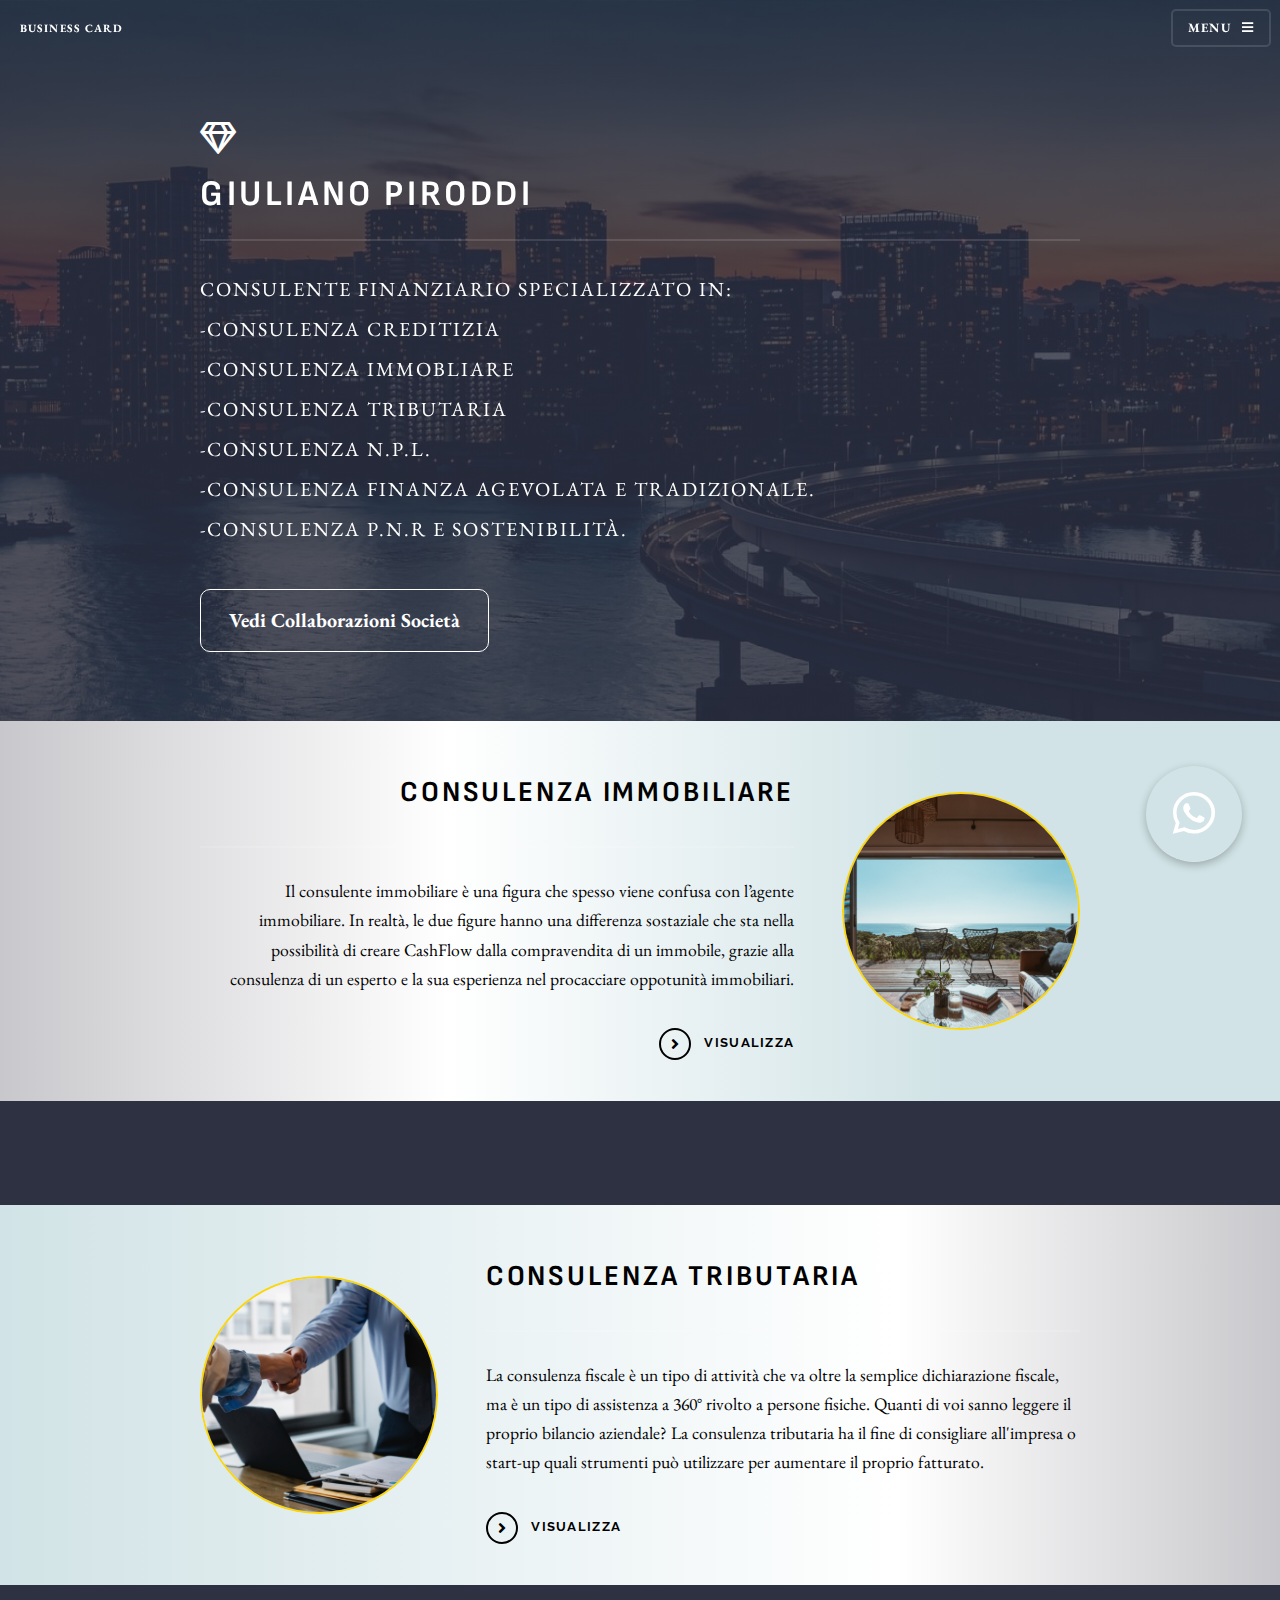
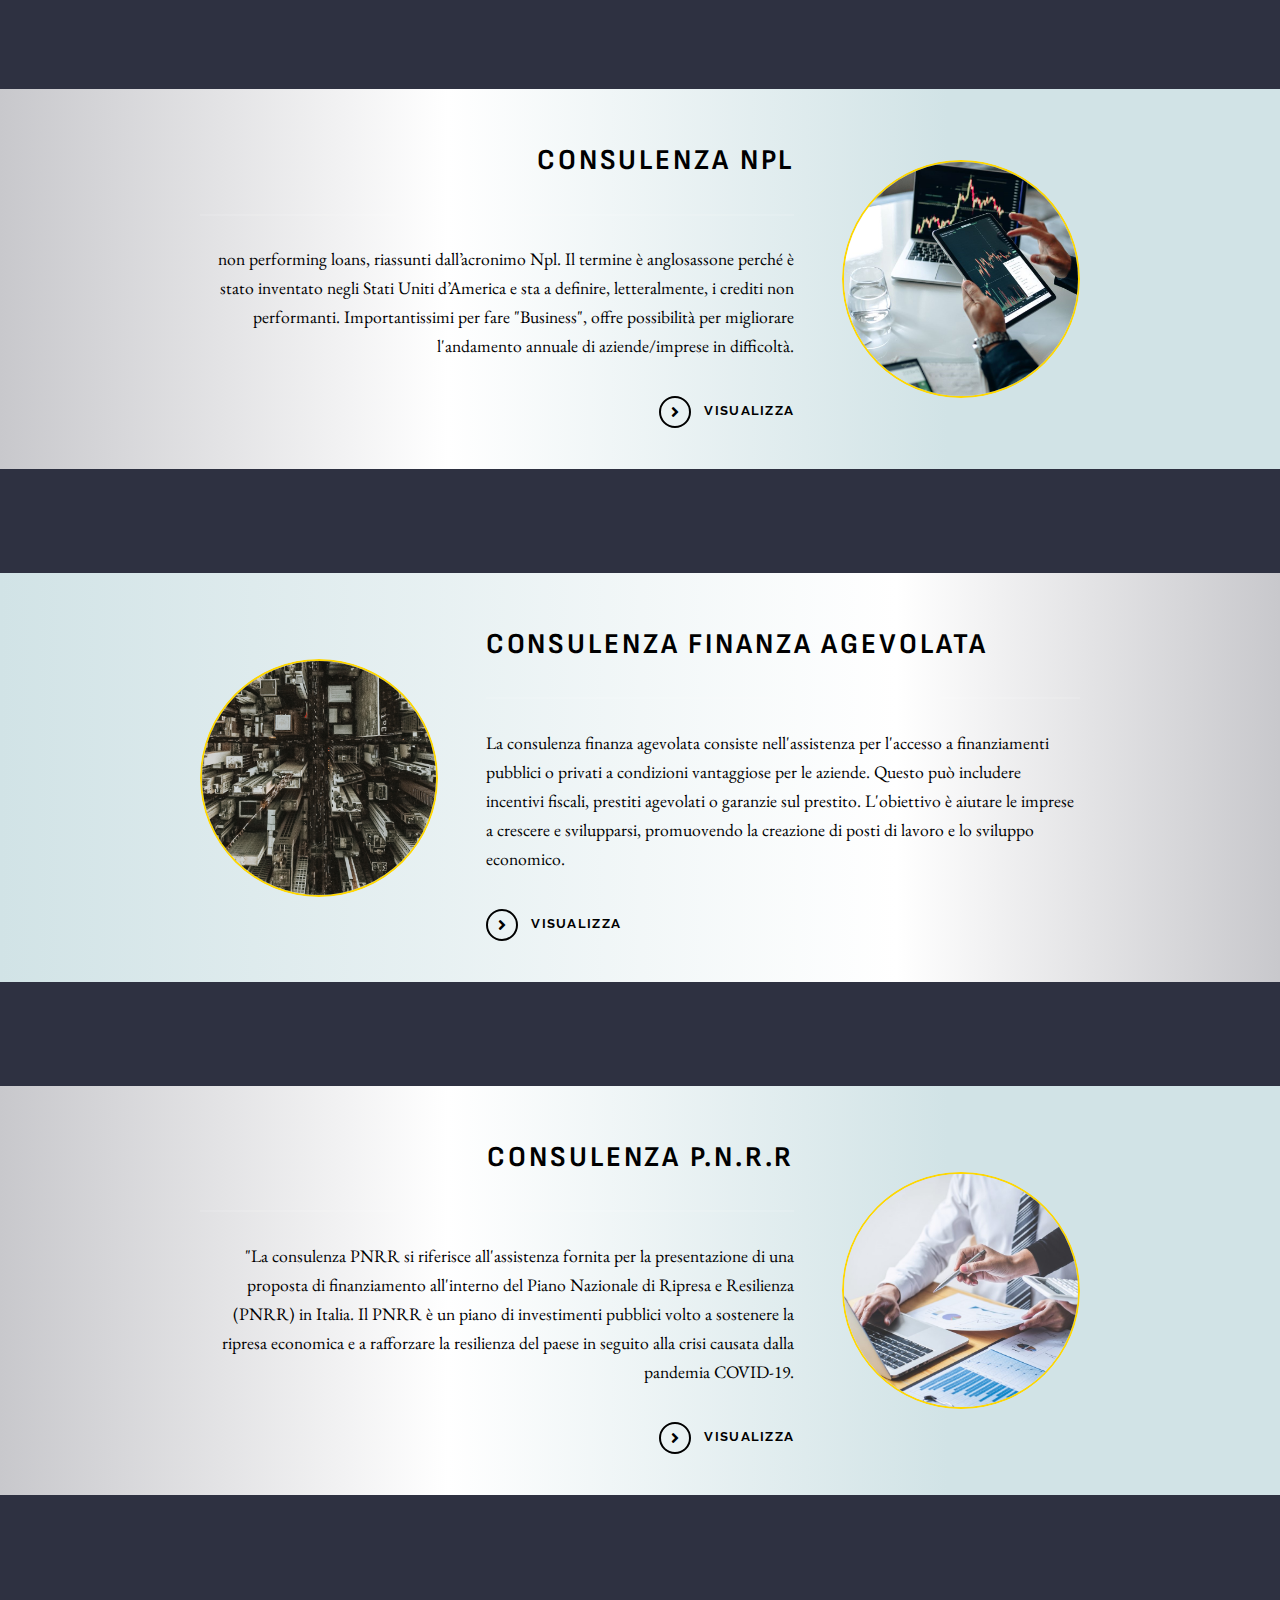
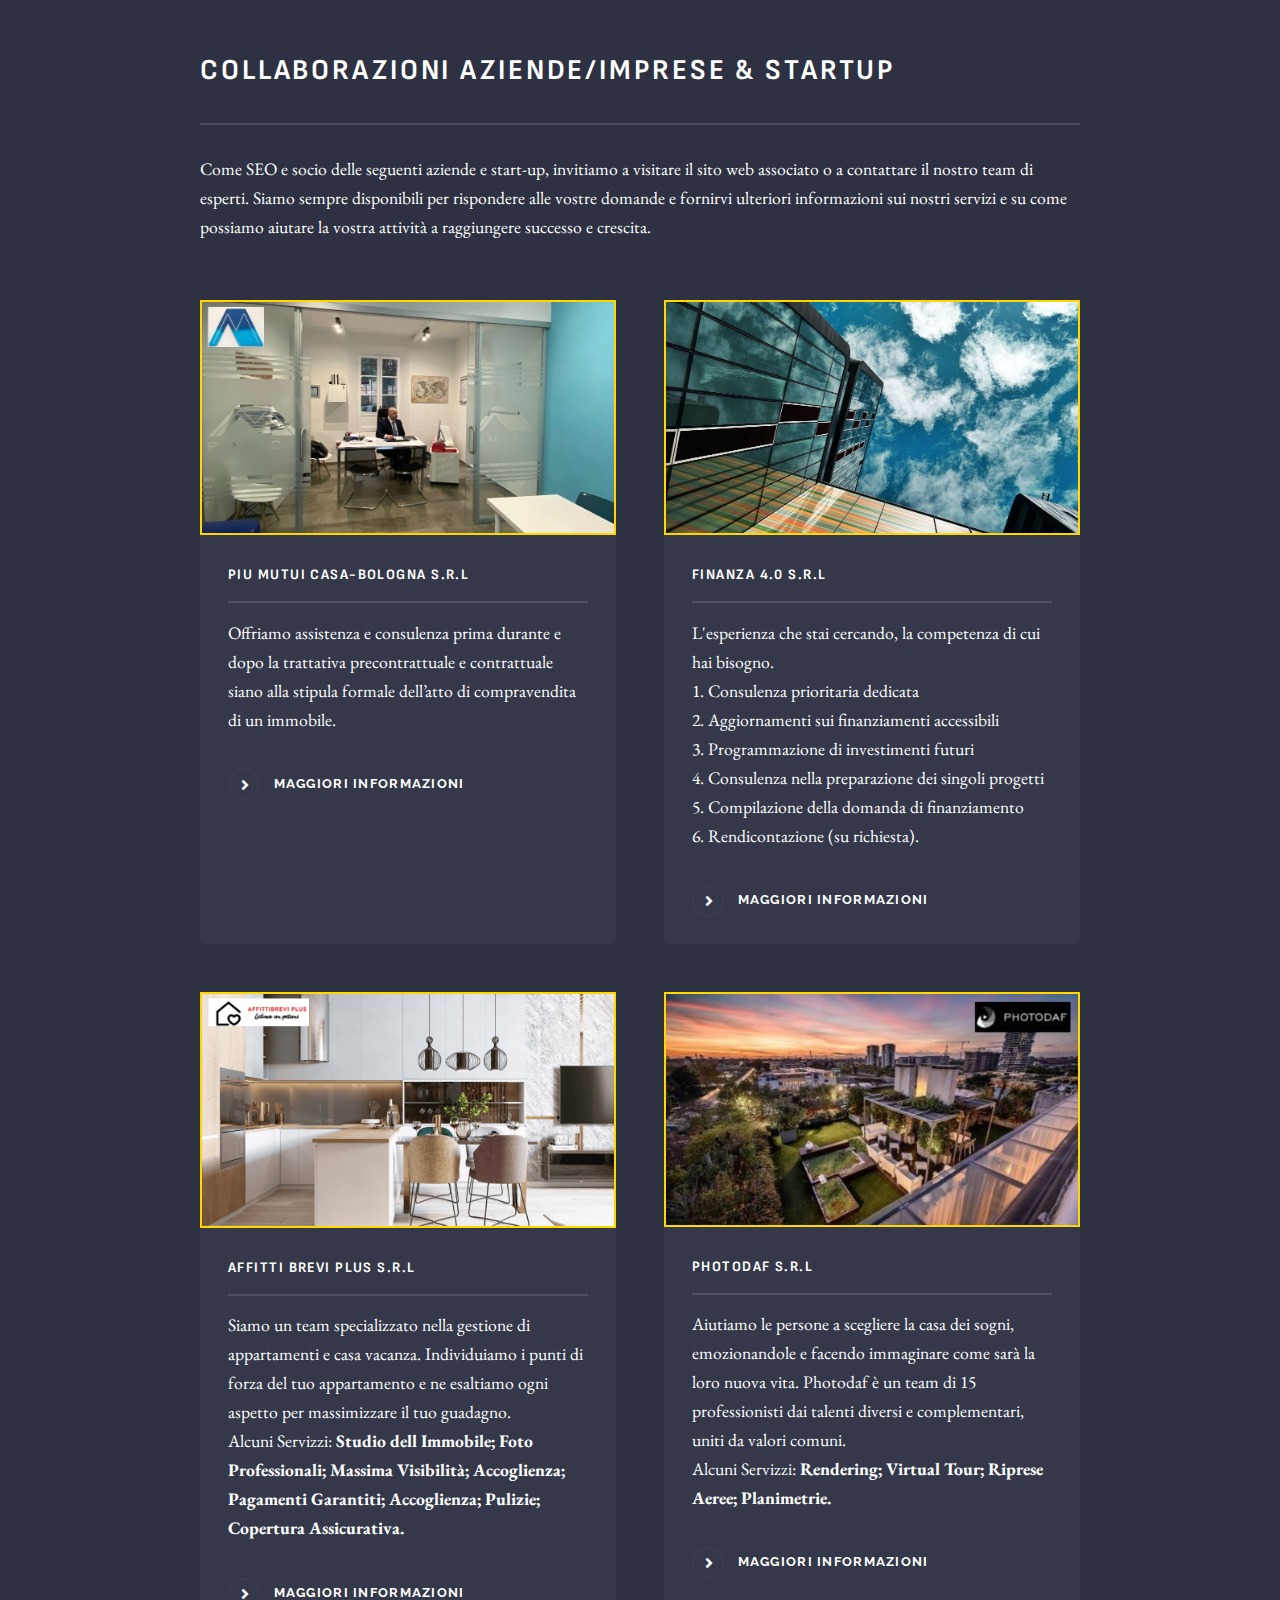
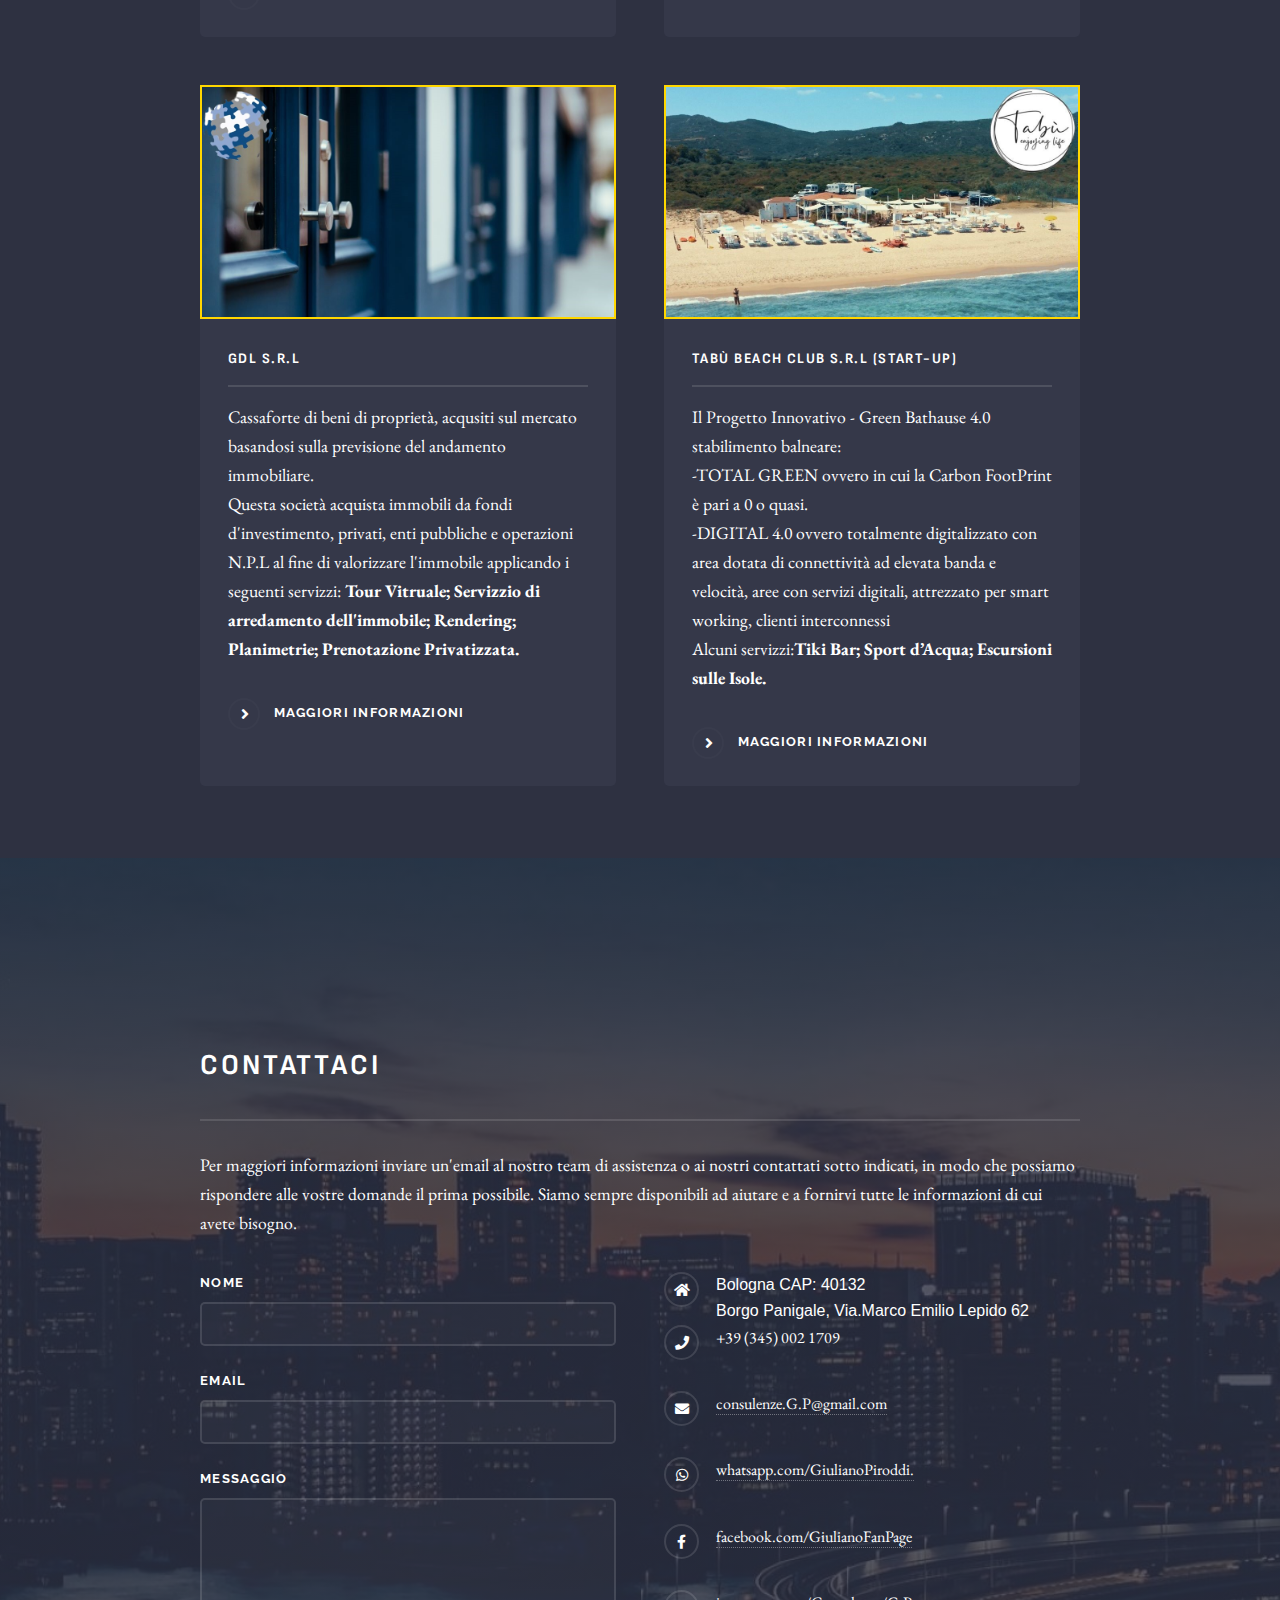
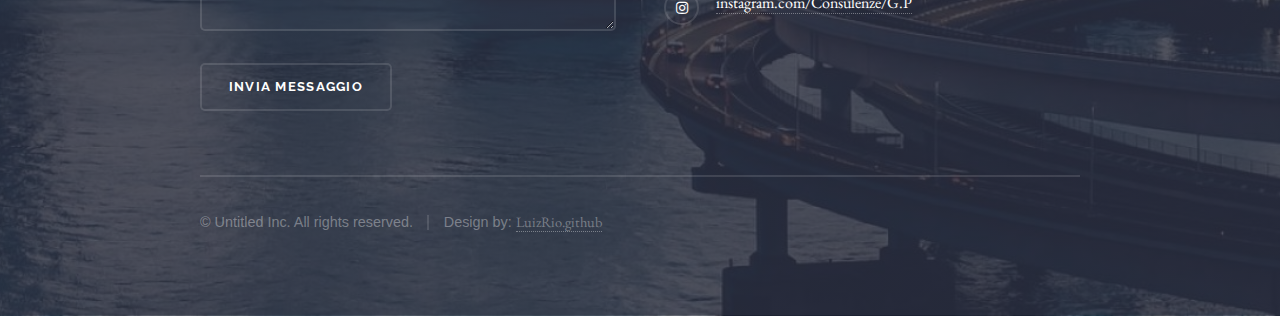
==== commit 0bf2221d: "Add files via upload" ====
--- a/index.html
+++ b/index.html
@@ -28,7 +28,7 @@
 
 				<!-- Header -->
 					<header id="header" class="alt">
-						<h4><a href="index.html">Solid State</a></h4>
+						<h4><a href="index.html">Business Card</a></h4>
 						<nav>
 							<a href="#menu">Menu</a>
 						</nav>
@@ -43,6 +43,8 @@
 								<li><a href="generic.html">Consulenza Immobiliare</a></li>
 								<li><a href="generic2.html">Consulenza Tributaria</a></li>
 								<li><a href="generic3.html">Consulenza N.P.L.</a></li>
+								<li><a href="generic4.html">Consulenza Finanza Agevolata</a></li>
+								<li><a href="generic5.html">Consulenza PNR</a></li>
 							</ul>
 							<a href="#" class="close">Close</a>
 						</div>
@@ -54,10 +56,10 @@
 							<div class="logo"><div class="logo"><span class="icon fa-gem"></span></div>
                             </div>
 							<h2>Giuliano Piroddi</h2>
-							<p>-Consulente finanziario specializzato in Conusenza Creditizia: <br>-Conusenza immobliare <br>-Conusenza tributaria <br>-Conusenza N.P.L.<br>
-							-Agevolazioni servizzi PNR.<br>-Sostenibilità.</p>
+							<p>Consulente finanziario specializzato in: <br>-Consulenza Creditizia <br>-Consulenza immobliare <br>-Consulenza tributaria <br>-Consulenza N.P.L.<br>
+							-Consulenza finanza agevolata e tradizionale.<br>-Consulenza P.N.R e Sostenibilità.</p>
 							  <div class="hero-cta">
-							 <a href="#four" class="cta-button">Vedi Collaborazioni</a>
+							 <a href="#four" class="cta-button">Vedi Collaborazioni Società</a>
 						    </div>
 						  </div>
 
@@ -76,7 +78,7 @@
 									<div class="content">
 										<h2 class="major">Consulenza Immobiliare</h2>
 										<p>Il consulente immobiliare è una figura che spesso viene confusa con l’agente immobiliare. In realtà, le due figure hanno una differenza sostaziale che sta nella possibilità di creare CashFlow dalla compravendita di un immobile, grazie alla consulenza di un esperto e la sua esperienza nel procacciare oppotunità immobiliari.</p>
-										<a href="generic.html" class="special">Visualizza</a>
+										<a href="generic.html" class="special1">Visualizza</a>
 									</div>
 								</div>
 							</section>
@@ -87,8 +89,8 @@
 									<a href="#" class="image"><img src="images/pic.02.jpg" alt="" /></a>
 									<div class="content">
 										<h2 class="major">Consulenza Tributaria</h2>
-										<p>Quanti di voi sanno leggere il proprio bilancio aziendale fatto dal commercialista? La consulenza tributaria ha il fine di consigliare all'azienda/impresa o start-up quali strumenti può utilizzare per aumentare il proprio fatturato.</p>
-										<a href="generic2.html" class="special">Visualizza</a>
+										<p>La consulenza fiscale è un tipo di attività che va oltre la semplice dichiarazione fiscale, ma è un tipo di assistenza a 360° rivolto a persone fisiche. Quanti di voi sanno leggere il proprio bilancio aziendale? La consulenza tributaria ha il fine di consigliare all'impresa o start-up quali strumenti può utilizzare per aumentare il proprio fatturato.</p>
+										<a href="generic2.html" class="special1">Visualizza</a>
 									</div>
 								</div>
 							</section>
@@ -99,59 +101,84 @@
 									<a href="#" class="image"><img src="images/pic.03.jpg" alt="" /></a>
 									<div class="content">
 										<h2 class="major">Consulenza NPL</h2>
-										<p>Non Performing Loans, riassunti dall’acronimo Npl. Importantissimi per fare "Business", offre possibilità per migliorare l'andamento annuale di aziende/imprese in difficoltà.</p>
-										<a href="generic3.html" class="special">Visualizza</a>
+										<p>non performing loans, riassunti dall’acronimo Npl. Il termine è anglosassone perché è stato inventato negli Stati Uniti d’America e sta a definire, letteralmente, i crediti non performanti. Importantissimi per fare "Business", offre possibilità per migliorare l'andamento annuale di aziende/imprese in difficoltà.</p>
+										<a href="generic3.html" class="special1">Visualizza</a>
+									</div>
+								</div>
+							</section>
+							
+							<!-- Two -->
+							
+							<section id="two" class="wrapper alt spotlight style2">
+								<div class="inner">
+									<a href="#" class="image"><img src="images/04.jpg" alt="" /></a>
+									<div class="content">
+										<h2 class="major">Consulenza Finanza Agevolata</h2>
+										<p>La consulenza finanza agevolata consiste nell'assistenza per l'accesso a finanziamenti pubblici o privati a condizioni vantaggiose per le aziende. Questo può includere incentivi fiscali, prestiti agevolati o garanzie sul prestito. L'obiettivo è aiutare le imprese a crescere e svilupparsi, promuovendo la creazione di posti di lavoro e lo sviluppo economico.</p>
+										<a href="generic2.html" class="special1">Visualizza</a>
+									</div>
+								</div>
+							</section>
+
+						<!-- Three -->
+							<section id="three" class="wrapper spotlight style3">
+								<div class="inner">
+									<a href="#" class="image"><img src="images/05.jpg" alt="" /></a>
+									<div class="content">
+										<h2 class="major">Consulenza P.N.R.R</h2>
+										<p>"La consulenza PNRR si riferisce all'assistenza fornita per la presentazione di una proposta di finanziamento all'interno del Piano Nazionale di Ripresa e Resilienza (PNRR) in Italia. Il PNRR è un piano di investimenti pubblici volto a sostenere la ripresa economica e a rafforzare la resilienza del paese in seguito alla crisi causata dalla pandemia COVID-19.</p>
+										<a href="generic3.html" class="special1">Visualizza</a>
 									</div>
 								</div>
 							</section>
 
 						<!-- Four -->
-							<section id="four" class="wrapper alt style1">
+							<section id="four" class="wrapper alt style">
 								<div class="inner" >
 									<h2 class="major">Collaborazioni Aziende/Imprese & StartUp</h2>
 									<p>Come SEO e socio delle seguenti aziende e start-up, invitiamo a visitare il sito web associato o a contattare il nostro team di esperti. Siamo sempre disponibili per rispondere alle vostre domande e fornirvi ulteriori informazioni sui nostri servizi e su come possiamo aiutare la vostra attività a raggiungere successo e crescita.</p>
 									<section class="features">
 										<article>
-											<a href="https://piu-mutui-casa-bologna-prestiti-surroga.business.site/" class="image" id="cc"><img src="images/pic.04.jpg" alt="" /></a>
+											<a href="https://piu-mutui-casa-bologna-prestiti-surroga.business.site/" target="_blank" class="image" id="cc"><img src="images/pic.04.jpg" alt="" /></a>
 											<h3 class="major">Piu Mutui Casa-Bologna S.R.L</h3>
 											<p>Offriamo assistenza e consulenza prima durante e dopo la trattativa precontrattuale e contrattuale siano alla stipula formale dell’atto di compravendita di un immobile.</p>
 											<a href="https://piu-mutui-casa-bologna-prestiti-surroga.business.site/" class="special" target="_blank">Maggiori Informazioni</a>
-										</article>
-										<article>
-											<a href="#" class="image" id="cc"><img src="images/pic05.jpg" alt="" /></a>
-											<h3 class="major">GDL S.R.L</h3>
-											<p>Cassaforte di beni di proprietà, acqusiti sul mercato basandosi sulla previsione del andamento immobiliare.<br>Questa società acquista immobili da fondi d'investimento, privati, enti pubbliche e operazioni N.P.L al fine di valorizzare l'immobile applicando i seguenti servizzi:<spam> Tour Vitruale; Servizzio di arredamento dell'immobile; Rendering; Planimetrie; Prenotazione Privatizzata.</spam></p>
-											<a href="#" class="special" target="_blank">Maggiori Informazioni</a>
-										</article>
-										<article>
-											<a href="https://affittibreviplus.staging-v430.cloud/?st_token=EGFKBCHBWCE2R131R31HRUGFVBIY3FE1" class="image" id="cc"><img src="images/pic.06.jpg" alt="" /></a>
-											<h3 class="major">Affitti Brevi Plus S.R.L</h3>
-                      <p>Siamo un team specializzato nella gestione di appartamenti e casa vacanza.
-                       Individuiamo i punti di forza del tuo appartamento e ne esaltiamo ogni aspetto per massimizzare il tuo guadagno.<br>Alcuni Servizzi:<spam> Studio dell Immobile; Foto Professionali; Massima Visibilità; Accoglienza; Pagamenti Garantiti; Accoglienza; Pulizie; Copertura Assicurativa.</spam></p>
-											<a href="https://affittibreviplus.staging-v430.cloud/?st_token=EGFKBCHBWCE2R131R31HRUGFVBIY3FE1" class="special" target="_blank">Maggiori Informazioni</a>
-										</article>
-										<article>
-											<a href="https://photodaf.com/" class="image" id="cc"><img src="images/07.jpg" alt="" /></a>
-											<h3 class="major">PhotoDaf S.R.L</h3>
-											<p>Aiutiamo le persone a scegliere la casa dei sogni, emozionandole e facendo immaginare come sarà la loro nuova vita. Photodaf è un team di 15 professionisti dai talenti diversi e complementari, uniti da valori comuni.<br>Alcuni Servizzi:<spam> Rendering; Virtual Tour; Riprese Aeree; Planimetrie.</spam></p>
-											<a href="https://photodaf.com/" class="special" target="_blank">Maggiori Informazioni</a>
-										</article>
-										<article>
-											<a href="https://abifin.it/" class="image" id="cc"><img src="images/pic.07.jpg" alt="" /></a>
-											<h3 class="major">Abifin S.R.L</h3>
+										    </article>
+											<article>								
+											<a href="https://abifin.it/" target="_blank" class="image" id="cc"><img src="images/pic.07.jpg" alt="" /></a>
+											<h3 class="major">Finanza 4.0 S.R.L</h3>
 											<p>L'esperienza che stai cercando, la competenza di cui hai bisogno.<br>
-                        <spam> 1. Consulenza prioritaria dedicata<br>
+                         1. Consulenza prioritaria dedicata<br>
                          2. Aggiornamenti sui finanziamenti accessibili<br>
                          3. Programmazione di investimenti futuri<br>
                          4. Consulenza nella preparazione dei singoli progetti<br>
 							           5. Compilazione della domanda di finanziamento<br>
-                         6. Rendicontazione (su richiesta).</spam></p>
+                         6. Rendicontazione (su richiesta).</p>
 											<a href="https://abifin.it/" class="special" target="_blank">Maggiori Informazioni</a>
 										</article>
 										<article>
-											<a href="https://tabubeachclub.com/" class="image" id="cc"><img src="images/pic.08.jpg" alt="" /></a>
+											<a href="https://affittibreviplus.it/" target="_blank" class="image" id="cc"><img src="images/06.jpg" alt="" /></a>
+											<h3 class="major">Affitti Brevi Plus S.R.L</h3>
+                      <p>Siamo un team specializzato nella gestione di appartamenti e casa vacanza.
+                       Individuiamo i punti di forza del tuo appartamento e ne esaltiamo ogni aspetto per massimizzare il tuo guadagno.<br>Alcuni Servizzi:<spam> Studio dell Immobile; Foto Professionali; Massima Visibilità; Accoglienza; Pagamenti Garantiti; Accoglienza; Pulizie; Copertura Assicurativa.</spam></p>
+											<a href="https://affittibreviplus.it/" class="special" target="_blank">Maggiori Informazioni</a>
+										</article>
+										<article>
+											<a href="https://photodaf.com/" target="_blank" class="image" id="cc"><img src="images/07.jpg" alt="" /></a>
+											<h3 class="major">PhotoDaf S.R.L</h3>
+											<p>Aiutiamo le persone a scegliere la casa dei sogni, emozionandole e facendo immaginare come sarà la loro nuova vita. Photodaf è un team di 15 professionisti dai talenti diversi e complementari, uniti da valori comuni.<br>Alcuni Servizzi:<spam> Rendering; Virtual Tour; Riprese Aeree; Planimetrie.</spam></p>
+											<a href="https://photodaf.com/" class="special" target="_blank">Maggiori Informazioni</a>
+										</article>
+											<article>
+											<a href="#" target="_blank" class="image" id="cc"><img src="images/pic05.jpg" alt="" /></a>
+											<h3 class="major">GDL S.R.L</h3>
+											<p>Cassaforte di beni di proprietà, acqusiti sul mercato basandosi sulla previsione del andamento immobiliare.<br>Questa società acquista immobili da fondi d'investimento, privati, enti pubbliche e operazioni N.P.L al fine di valorizzare l'immobile applicando i seguenti servizzi:<spam> Tour Vitruale; Servizzio di arredamento dell'immobile; Rendering; Planimetrie; Prenotazione Privatizzata.</spam></p>
+											<a href="#" class="special" target="_blank">Maggiori Informazioni</a>
+										</article>
+										<article>
+											<a href="https://tabubeachclub.com/" target="_blank" class="image" id="cc"><img src="images/pic.08.jpg" alt="" /></a>
 											<h3 class="major">Tabù Beach Club S.R.L (Start-Up)</h3>
-											<p>Il Progetto Innovativo - Green Bathause 4.0 stabilimento balneare:<br>-TOTAL GREEN ovvero in cui la Carbon FootPrint è pari a 0 o quasi.<br>-DIGITAL 4.0 ovvero totalmente digitalizzato con area dotata di connettività ad elevata banda e velocità, aree con servizi digitali, attrezzato per smart working, con personale, processi, attrezzatura, clienti interconnessi <br>Alcuni servizzi:<spam>Tiki Bar; Sport d’Acqua; Escursioni sulle Isole.</spam></p>
+											<p>Il Progetto Innovativo - Green Bathause 4.0 stabilimento balneare:<br>-TOTAL GREEN ovvero in cui la Carbon FootPrint è pari a 0 o quasi.<br>-DIGITAL 4.0 ovvero totalmente digitalizzato con area dotata di connettività ad elevata banda e velocità, aree con servizi digitali, attrezzato per smart working, clienti interconnessi <br>Alcuni servizzi:<spam>Tiki Bar; Sport d’Acqua; Escursioni sulle Isole.</spam></p>
 											<a href="https://tabubeachclub.com/" class="special" target="_blank">Maggiori Informazioni</a>
 										</article>
 									</section>
@@ -176,7 +203,7 @@
 										<input type="email" name="email" id="email" />
 									</div>
 									<div class="field">
-										<label for="message">Message</label>
+										<label for="message">Messaggio</label>
 										<textarea name="message" id="message" rows="4"></textarea>
 									</div>
 								</div>
@@ -186,8 +213,8 @@
 							</form>
 							<ul class="contact">
 								<li class="icon solid fa-home">
-									Bologna CAP: 40132<br />
-									Borgo Panigale, Via.Marco Emilio Lepido 62<br />
+									Bologna CAP: 40132<br>
+									Borgo Panigale, Via.Marco Emilio Lepido 62
 								</li>
 								<a href="tel:+393450021709">
 								<li class="icon solid fa-phone">+39 (345) 002 1709</li>
@@ -202,13 +229,14 @@
 							</ul>
 						</div>
 					</section>
-
-			</div>
-			 <div class="whatsapp-icon">
-              <a href="https://wa.me/1234567890">
+					
+				 <div class="whatsapp-icon">
+              <a href="https://wa.me/393450021709" target="_blank">
                <i class="fab fa-whatsapp"></i>
              </a>
           </div>
+
+			</div>
 
 		<!-- Scripts -->
 			<script src="assets/js/jquery.min.js"></script>
--- a/assets/css/main.css
+++ b/assets/css/main.css
@@ -1,4257 +1,4203 @@
-@import url(fontawesome-all.min.css);
-@import url("https://fonts.googleapis.com/css?family=Raleway:200,700|Source+Sans+Pro:300,600,300italic,600italic");
-
-/*
-	Solid State by HTML5 UP
-	html5up.net | @ajlkn
-	Free for personal and commercial use under the CCA 3.0 license (html5up.net/license)
-*/
-
-html, body, div, span, applet, object,
-iframe, h1, h2, h3, h4, h5, h6, p, blockquote,
-pre, a, abbr, acronym, address, big, cite,
-code, del, dfn, em, img, ins, kbd, q, s, samp,
-small, strike, strong, sub, sup, tt, var, b,
-u, i, center, dl, dt, dd, ol, ul, li, fieldset,
-form, label, legend, table, caption, tbody,
-tfoot, thead, tr, th, td, article, aside,
-canvas, details, embed, figure, figcaption,
-footer, header, hgroup, menu, nav, output, ruby,
-section, summary, time, mark, audio, video {
-	margin: 0;
-	padding: 0;
-	border: 0;
-	font-size: 100%;
-	font: inherit;
-	vertical-align: baseline;}
-
-article, aside, details, figcaption, figure,
-footer, header, hgroup, menu, nav, section {
-	display: block;}
-
-body {
-	line-height: 1;
-}
-
-ol, ul {
-	list-style: none;
-}
-
-blockquote, q {
-	quotes: none;
-}
-
-	blockquote:before, blockquote:after, q:before, q:after {
-		content: '';
-		content: none;
-	}
-
-table {
-	border-collapse: collapse;
-	border-spacing: 0;
-}
-
-body {
-	-webkit-text-size-adjust: none;
-}
-
-mark {
-	background-color: transparent;
-	color: inherit;
-}
-
-input::-moz-focus-inner {
-	border: 0;
-	padding: 0;
-}
-
-input, select, textarea {
-	-moz-appearance: none;
-	-webkit-appearance: none;
-	-ms-appearance: none;
-	appearance: none;
-}
-
-/* Basic */
-
-	@-ms-viewport {
-		width: device-width;
-	}
-
-	body {
-		-ms-overflow-style: scrollbar;
-	}
-
-	@media screen and (max-width: 480px) {
-
-		html, body {
-			min-width: 320px;
-		}
-
-	}
-
-	html {
-		box-sizing: border-box;
-	}
-
-	*, *:before, *:after {
-		box-sizing: inherit;
-	}
-
-	body {
-		background-color: #2e3141;
-		background-image: linear-gradient(to top, rgba(46, 49, 65, 0.4), rgba(46, 49, 65, 0.8)), url("../../images/bg.jpg");
-		background-size: auto,
- cover;
-		background-attachment: fixed,
- fixed;
-		background-position: center,
- center;
-	}
-
-		body.is-preload *, body.is-preload *:before, body.is-preload *:after {
-			-moz-animation: none !important;
-			-webkit-animation: none !important;
-			-ms-animation: none !important;
-			animation: none !important;
-			-moz-transition: none !important;
-			-webkit-transition: none !important;
-			-ms-transition: none !important;
-			transition: none !important;
-		}
-
-/* Type */
-
-	body, input, select, textarea {
-		color: #ffffff;
-		font-family: Montserrat, Helvetica, sans-serif;
-		font-size: 16.5pt;
-		font-weight: 300;
-		line-height: 1.65;
-	}
-
-		@media screen and (max-width: 1680px) {
-
-			body, input, select, textarea {
-				font-size: 13pt;
-			}
-
-		}
-
-		@media screen and (max-width: 1280px) {
-
-			body, input, select, textarea {
-				font-size: 12pt;
-			}
-
-		}
-
-		@media screen and (max-width: 980px) {
-
-			body, input, select, textarea {
-				font-size: 12pt;
-			}
-
-		}
-
-		@media screen and (max-width: 736px) {
-
-			body, input, select, textarea {
-				font-size: 12pt;
-			}
-
-		}
-
-		@media screen and (max-width: 480px) {
-
-			body, input, select, textarea {
-				font-size: 12pt;
-			}
-
-		}
-
-	a {
-		-moz-transition: color 0.2s ease-in-out, border-bottom-color 0.2s ease-in-out;
-		-webkit-transition: color 0.2s ease-in-out, border-bottom-color 0.2s ease-in-out;
-		-ms-transition: color 0.2s ease-in-out, border-bottom-color 0.2s ease-in-out;
-		transition: color 0.2s ease-in-out, border-bottom-color 0.2s ease-in-out;
-		border-bottom: dotted 1px rgba(255, 255, 255, 0.35);
-		color: #ffffff;
-		text-decoration: none;
-	}
-
-		a:hover {
-			border-bottom-color: transparent;
-			color: #ffffff !important;
-		}
-
-		a.special:not(.button) {
-			text-decoration: none;
-			border-bottom: 0;
-			display: block;
-			font-family: Raleway, Helvetica, sans-serif;
-			font-size: 0.8em;
-			font-weight: 700;
-			letter-spacing: 0.1em;
-			margin: 0 0 2em 0;
-			text-transform: uppercase;
-		}
-
-			a.special:not(.button):before {
-				-moz-osx-font-smoothing: grayscale;
-				-webkit-font-smoothing: antialiased;
-				display: inline-block;
-				font-style: normal;
-				font-variant: normal;
-				text-rendering: auto;
-				line-height: 1;
-				text-transform: none !important;
-				font-family: 'Font Awesome 5 Free';
-				font-weight: 900;
-			}
-
-			a.special:not(.button):before {
-				-moz-transition: background-color 0.2s ease-in-out;
-				-webkit-transition: background-color 0.2s ease-in-out;
-				-ms-transition: background-color 0.2s ease-in-out;
-				transition: background-color 0.2s ease-in-out;
-				border-radius: 100%;
-				border: solid 2px rgba(255, 255, 255, 0.125);
-				content: '\f105';
-				display: inline-block;
-				font-size: 1.25em;
-				height: 2em;
-				line-height: 1.75em;
-				margin-right: 0.85em;
-				text-align: center;
-				text-indent: 0.15em;
-				vertical-align: middle;
-				width: 2em;
-			}
-
-			a.special:not(.button):hover:before {
-				background-color: rgba(255, 255, 255, 0.025);
-			}
-
-			a.special:not(.button):active:before {
-				background-color: rgba(255, 255, 255, 0.075);
-			}
-
-	strong, b {
-		color: #ffffff;
-		font-weight: 600;
-	}
-
-	em, i {
-		font-style: italic;
-	}
-
-	p {
-		margin: 0 0 2em 0;
-		font-family: 'EB Garamond', serif;
-		font-size: 1.1em;
-	}
-
-	h1, h2, h3, h4, h5, h6 {
-		color: #ffffff;
-		font-family: 'Sofia Sans Semi Condensed', sans-serif;
-		font-weight: 700;
-		letter-spacing: 0.1em;
-		margin: 0 0 1em 0;
-		text-transform: uppercase;
-	}
-
-		h1 a, h2 a, h3 a, h4 a, h5 a, h6 a {
-			color: inherit;
-			text-decoration: none;
-			border-bottom: 0;
-		}
-
-		h1 span, h2 span, h3 span, h4 span, h5 span, h6 span {
-			font-weight: 200;
-		}
-
-		h1.major, h2.major, h3.major, h4.major, h5.major, h6.major {
-			padding-bottom: 1em;
-			border-bottom: solid 2px rgba(255, 255, 255, 0.125);
-		}
-
-	h2 {
-		font-size: 1.8em;
-	}
-
-	h3 {
-		font-size: 0.9em;
-	}
-
-	h4 {
-		font-size: 0.7em;
-	}
-
-	h5 {
-		font-size: 0.7em;
-	}
-
-	h6 {
-		font-size: 0.7em;
-	}
-
-	@media screen and (max-width: 736px) {
-
-		h2 {
-			font-size: 1em;
-		}
-
-		h3 {
-			font-size: 0.8em;
-		}
-
-	}
-
-	sub {
-		font-size: 0.8em;
-		position: relative;
-		top: 0.5em;
-	}
-
-	sup {
-		font-size: 0.8em;
-		position: relative;
-		top: -0.5em;
-	}
-
-	blockquote {
-		border-left: solid 4px rgba(255, 255, 255, 0.125);
-		font-style: italic;
-		margin: 0 0 2em 0;
-		padding: 0.5em 0 0.5em 2em;
-	}
-
-	code {
-		background: rgba(255, 255, 255, 0.025);
-		border-radius: 5px;
-		border: solid 2px rgba(255, 255, 255, 0.125);
-		font-family: "Courier New", monospace;
-		font-size: 0.9em;
-		margin: 0 0.25em;
-		padding: 0.25em 0.65em;
-	}
-
-	pre {
-		-webkit-overflow-scrolling: touch;
-		font-family: "Courier New", monospace;
-		font-size: 0.9em;
-		margin: 0 0 2em 0;
-	}
-
-		pre code {
-			display: block;
-			line-height: 1.75em;
-			padding: 1em 1.5em;
-			overflow-x: auto;
-		}
-
-	hr {
-		border: 0;
-		border-bottom: solid 2px rgba(255, 255, 255, 0.125);
-		margin: 2.5em 0;
-	}
-
-		hr.major {
-			margin: 4em 0;
-		}
-
-	.align-left {
-		text-align: left;
-	}
-
-	.align-center {
-		text-align: center;
-	}
-
-	.align-right {
-		text-align: right;
-	}
-
-/* Row */
-
-	.row {
-		display: flex;
-		flex-wrap: wrap;
-		box-sizing: border-box;
-		align-items: stretch;
-	}
-
-		.row > * {
-			box-sizing: border-box;
-		}
-
-		.row.gtr-uniform > * > :last-child {
-			margin-bottom: 0;
-		}
-
-		.row.aln-left {
-			justify-content: flex-start;
-		}
-
-		.row.aln-center {
-			justify-content: center;
-		}
-
-		.row.aln-right {
-			justify-content: flex-end;
-		}
-
-		.row.aln-top {
-			align-items: flex-start;
-		}
-
-		.row.aln-middle {
-			align-items: center;
-		}
-
-		.row.aln-bottom {
-			align-items: flex-end;
-		}
-
-		.row > .imp {
-			order: -1;
-		}
-
-		.row > .col-1 {
-			width: 8.33333%;
-		}
-
-		.row > .off-1 {
-			margin-left: 8.33333%;
-		}
-
-		.row > .col-2 {
-			width: 16.66667%;
-		}
-
-		.row > .off-2 {
-			margin-left: 16.66667%;
-		}
-
-		.row > .col-3 {
-			width: 25%;
-		}
-
-		.row > .off-3 {
-			margin-left: 25%;
-		}
-
-		.row > .col-4 {
-			width: 33.33333%;
-		}
-
-		.row > .off-4 {
-			margin-left: 33.33333%;
-		}
-
-		.row > .col-5 {
-			width: 41.66667%;
-		}
-
-		.row > .off-5 {
-			margin-left: 41.66667%;
-		}
-
-		.row > .col-6 {
-			width: 50%;
-		}
-
-		.row > .off-6 {
-			margin-left: 50%;
-		}
-
-		.row > .col-7 {
-			width: 58.33333%;
-		}
-
-		.row > .off-7 {
-			margin-left: 58.33333%;
-		}
-
-		.row > .col-8 {
-			width: 66.66667%;
-		}
-
-		.row > .off-8 {
-			margin-left: 66.66667%;
-		}
-
-		.row > .col-9 {
-			width: 75%;
-		}
-
-		.row > .off-9 {
-			margin-left: 75%;
-		}
-
-		.row > .col-10 {
-			width: 83.33333%;
-		}
-
-		.row > .off-10 {
-			margin-left: 83.33333%;
-		}
-
-		.row > .col-11 {
-			width: 91.66667%;
-		}
-
-		.row > .off-11 {
-			margin-left: 91.66667%;
-		}
-
-		.row > .col-12 {
-			width: 100%;
-		}
-
-		.row > .off-12 {
-			margin-left: 100%;
-		}
-
-		.row.gtr-0 {
-			margin-top: 0;
-			margin-left: 0em;
-		}
-
-			.row.gtr-0 > * {
-				padding: 0 0 0 0em;
-			}
-
-			.row.gtr-0.gtr-uniform {
-				margin-top: 0em;
-			}
-
-				.row.gtr-0.gtr-uniform > * {
-					padding-top: 0em;
-				}
-
-		.row.gtr-25 {
-			margin-top: 0;
-			margin-left: -0.4375em;
-		}
-
-			.row.gtr-25 > * {
-				padding: 0 0 0 0.4375em;
-			}
-
-			.row.gtr-25.gtr-uniform {
-				margin-top: -0.4375em;
-			}
-
-				.row.gtr-25.gtr-uniform > * {
-					padding-top: 0.4375em;
-				}
-
-		.row.gtr-50 {
-			margin-top: 0;
-			margin-left: -0.875em;
-		}
-
-			.row.gtr-50 > * {
-				padding: 0 0 0 0.875em;
-			}
-
-			.row.gtr-50.gtr-uniform {
-				margin-top: -0.875em;
-			}
-
-				.row.gtr-50.gtr-uniform > * {
-					padding-top: 0.875em;
-				}
-
-		.row {
-			margin-top: 0;
-			margin-left: -1.75em;
-		}
-
-			.row > * {
-				padding: 0 0 0 1.75em;
-			}
-
-			.row.gtr-uniform {
-				margin-top: -1.75em;
-			}
-
-				.row.gtr-uniform > * {
-					padding-top: 1.75em;
-				}
-
-		.row.gtr-150 {
-			margin-top: 0;
-			margin-left: -2.625em;
-		}
-
-			.row.gtr-150 > * {
-				padding: 0 0 0 2.625em;
-			}
-
-			.row.gtr-150.gtr-uniform {
-				margin-top: -2.625em;
-			}
-
-				.row.gtr-150.gtr-uniform > * {
-					padding-top: 2.625em;
-				}
-
-		.row.gtr-200 {
-			margin-top: 0;
-			margin-left: -3.5em;
-		}
-
-			.row.gtr-200 > * {
-				padding: 0 0 0 3.5em;
-			}
-
-			.row.gtr-200.gtr-uniform {
-				margin-top: -3.5em;
-			}
-
-				.row.gtr-200.gtr-uniform > * {
-					padding-top: 3.5em;
-				}
-
-		@media screen and (max-width: 1680px) {
-
-			.row {
-				display: flex;
-				flex-wrap: wrap;
-				box-sizing: border-box;
-				align-items: stretch;
-			}
-
-				.row > * {
-					box-sizing: border-box;
-				}
-
-				.row.gtr-uniform > * > :last-child {
-					margin-bottom: 0;
-				}
-
-				.row.aln-left {
-					justify-content: flex-start;
-				}
-
-				.row.aln-center {
-					justify-content: center;
-				}
-
-				.row.aln-right {
-					justify-content: flex-end;
-				}
-
-				.row.aln-top {
-					align-items: flex-start;
-				}
-
-				.row.aln-middle {
-					align-items: center;
-				}
-
-				.row.aln-bottom {
-					align-items: flex-end;
-				}
-
-				.row > .imp-xlarge {
-					order: -1;
-				}
-
-				.row > .col-1-xlarge {
-					width: 8.33333%;
-				}
-
-				.row > .off-1-xlarge {
-					margin-left: 8.33333%;
-				}
-
-				.row > .col-2-xlarge {
-					width: 16.66667%;
-				}
-
-				.row > .off-2-xlarge {
-					margin-left: 16.66667%;
-				}
-
-				.row > .col-3-xlarge {
-					width: 25%;
-				}
-
-				.row > .off-3-xlarge {
-					margin-left: 25%;
-				}
-
-				.row > .col-4-xlarge {
-					width: 33.33333%;
-				}
-
-				.row > .off-4-xlarge {
-					margin-left: 33.33333%;
-				}
-
-				.row > .col-5-xlarge {
-					width: 41.66667%;
-				}
-
-				.row > .off-5-xlarge {
-					margin-left: 41.66667%;
-				}
-
-				.row > .col-6-xlarge {
-					width: 50%;
-				}
-
-				.row > .off-6-xlarge {
-					margin-left: 50%;
-				}
-
-				.row > .col-7-xlarge {
-					width: 58.33333%;
-				}
-
-				.row > .off-7-xlarge {
-					margin-left: 58.33333%;
-				}
-
-				.row > .col-8-xlarge {
-					width: 66.66667%;
-				}
-
-				.row > .off-8-xlarge {
-					margin-left: 66.66667%;
-				}
-
-				.row > .col-9-xlarge {
-					width: 75%;
-				}
-
-				.row > .off-9-xlarge {
-					margin-left: 75%;
-				}
-
-				.row > .col-10-xlarge {
-					width: 83.33333%;
-				}
-
-				.row > .off-10-xlarge {
-					margin-left: 83.33333%;
-				}
-
-				.row > .col-11-xlarge {
-					width: 91.66667%;
-				}
-
-				.row > .off-11-xlarge {
-					margin-left: 91.66667%;
-				}
-
-				.row > .col-12-xlarge {
-					width: 100%;
-				}
-
-				.row > .off-12-xlarge {
-					margin-left: 100%;
-				}
-
-				.row.gtr-0 {
-					margin-top: 0;
-					margin-left: 0em;
-				}
-
-					.row.gtr-0 > * {
-						padding: 0 0 0 0em;
-					}
-
-					.row.gtr-0.gtr-uniform {
-						margin-top: 0em;
-					}
-
-						.row.gtr-0.gtr-uniform > * {
-							padding-top: 0em;
-						}
-
-				.row.gtr-25 {
-					margin-top: 0;
-					margin-left: -0.4375em;
-				}
-
-					.row.gtr-25 > * {
-						padding: 0 0 0 0.4375em;
-					}
-
-					.row.gtr-25.gtr-uniform {
-						margin-top: -0.4375em;
-					}
-
-						.row.gtr-25.gtr-uniform > * {
-							padding-top: 0.4375em;
-						}
-
-				.row.gtr-50 {
-					margin-top: 0;
-					margin-left: -0.875em;
-				}
-
-					.row.gtr-50 > * {
-						padding: 0 0 0 0.875em;
-					}
-
-					.row.gtr-50.gtr-uniform {
-						margin-top: -0.875em;
-					}
-
-						.row.gtr-50.gtr-uniform > * {
-							padding-top: 0.875em;
-						}
-
-				.row {
-					margin-top: 0;
-					margin-left: -1.75em;
-				}
-
-					.row > * {
-						padding: 0 0 0 1.75em;
-					}
-
-					.row.gtr-uniform {
-						margin-top: -1.75em;
-					}
-
-						.row.gtr-uniform > * {
-							padding-top: 1.75em;
-						}
-
-				.row.gtr-150 {
-					margin-top: 0;
-					margin-left: -2.625em;
-				}
-
-					.row.gtr-150 > * {
-						padding: 0 0 0 2.625em;
-					}
-
-					.row.gtr-150.gtr-uniform {
-						margin-top: -2.625em;
-					}
-
-						.row.gtr-150.gtr-uniform > * {
-							padding-top: 2.625em;
-						}
-
-				.row.gtr-200 {
-					margin-top: 0;
-					margin-left: -3.5em;
-				}
-
-					.row.gtr-200 > * {
-						padding: 0 0 0 3.5em;
-					}
-
-					.row.gtr-200.gtr-uniform {
-						margin-top: -3.5em;
-					}
-
-						.row.gtr-200.gtr-uniform > * {
-							padding-top: 3.5em;
-						}
-
-		}
-
-		@media screen and (max-width: 1280px) {
-
-			.row {
-				display: flex;
-				flex-wrap: wrap;
-				box-sizing: border-box;
-				align-items: stretch;
-			}
-
-				.row > * {
-					box-sizing: border-box;
-				}
-
-				.row.gtr-uniform > * > :last-child {
-					margin-bottom: 0;
-				}
-
-				.row.aln-left {
-					justify-content: flex-start;
-				}
-
-				.row.aln-center {
-					justify-content: center;
-				}
-
-				.row.aln-right {
-					justify-content: flex-end;
-				}
-
-				.row.aln-top {
-					align-items: flex-start;
-				}
-
-				.row.aln-middle {
-					align-items: center;
-				}
-
-				.row.aln-bottom {
-					align-items: flex-end;
-				}
-
-				.row > .imp-large {
-					order: -1;
-				}
-
-				.row > .col-1-large {
-					width: 8.33333%;
-				}
-
-				.row > .off-1-large {
-					margin-left: 8.33333%;
-				}
-
-				.row > .col-2-large {
-					width: 16.66667%;
-				}
-
-				.row > .off-2-large {
-					margin-left: 16.66667%;
-				}
-
-				.row > .col-3-large {
-					width: 25%;
-				}
-
-				.row > .off-3-large {
-					margin-left: 25%;
-				}
-
-				.row > .col-4-large {
-					width: 33.33333%;
-				}
-
-				.row > .off-4-large {
-					margin-left: 33.33333%;
-				}
-
-				.row > .col-5-large {
-					width: 41.66667%;
-				}
-
-				.row > .off-5-large {
-					margin-left: 41.66667%;
-				}
-
-				.row > .col-6-large {
-					width: 50%;
-				}
-
-				.row > .off-6-large {
-					margin-left: 50%;
-				}
-
-				.row > .col-7-large {
-					width: 58.33333%;
-				}
-
-				.row > .off-7-large {
-					margin-left: 58.33333%;
-				}
-
-				.row > .col-8-large {
-					width: 66.66667%;
-				}
-
-				.row > .off-8-large {
-					margin-left: 66.66667%;
-				}
-
-				.row > .col-9-large {
-					width: 75%;
-				}
-
-				.row > .off-9-large {
-					margin-left: 75%;
-				}
-
-				.row > .col-10-large {
-					width: 83.33333%;
-				}
-
-				.row > .off-10-large {
-					margin-left: 83.33333%;
-				}
-
-				.row > .col-11-large {
-					width: 91.66667%;
-				}
-
-				.row > .off-11-large {
-					margin-left: 91.66667%;
-				}
-
-				.row > .col-12-large {
-					width: 100%;
-				}
-
-				.row > .off-12-large {
-					margin-left: 100%;
-				}
-
-				.row.gtr-0 {
-					margin-top: 0;
-					margin-left: 0em;
-				}
-
-					.row.gtr-0 > * {
-						padding: 0 0 0 0em;
-					}
-
-					.row.gtr-0.gtr-uniform {
-						margin-top: 0em;
-					}
-
-						.row.gtr-0.gtr-uniform > * {
-							padding-top: 0em;
-						}
-
-				.row.gtr-25 {
-					margin-top: 0;
-					margin-left: -0.4375em;
-				}
-
-					.row.gtr-25 > * {
-						padding: 0 0 0 0.4375em;
-					}
-
-					.row.gtr-25.gtr-uniform {
-						margin-top: -0.4375em;
-					}
-
-						.row.gtr-25.gtr-uniform > * {
-							padding-top: 0.4375em;
-						}
-
-				.row.gtr-50 {
-					margin-top: 0;
-					margin-left: -0.875em;
-				}
-
-					.row.gtr-50 > * {
-						padding: 0 0 0 0.875em;
-					}
-
-					.row.gtr-50.gtr-uniform {
-						margin-top: -0.875em;
-					}
-
-						.row.gtr-50.gtr-uniform > * {
-							padding-top: 0.875em;
-						}
-
-				.row {
-					margin-top: 0;
-					margin-left: -1.75em;
-				}
-
-					.row > * {
-						padding: 0 0 0 1.75em;
-					}
-
-					.row.gtr-uniform {
-						margin-top: -1.75em;
-					}
-
-						.row.gtr-uniform > * {
-							padding-top: 1.75em;
-						}
-
-				.row.gtr-150 {
-					margin-top: 0;
-					margin-left: -2.625em;
-				}
-
-					.row.gtr-150 > * {
-						padding: 0 0 0 2.625em;
-					}
-
-					.row.gtr-150.gtr-uniform {
-						margin-top: -2.625em;
-					}
-
-						.row.gtr-150.gtr-uniform > * {
-							padding-top: 2.625em;
-						}
-
-				.row.gtr-200 {
-					margin-top: 0;
-					margin-left: -3.5em;
-				}
-
-					.row.gtr-200 > * {
-						padding: 0 0 0 3.5em;
-					}
-
-					.row.gtr-200.gtr-uniform {
-						margin-top: -3.5em;
-					}
-
-						.row.gtr-200.gtr-uniform > * {
-							padding-top: 3.5em;
-						}
-
-		}
-
-		@media screen and (max-width: 980px) {
-
-			.row {
-				display: flex;
-				flex-wrap: wrap;
-				box-sizing: border-box;
-				align-items: stretch;
-			}
-
-				.row > * {
-					box-sizing: border-box;
-				}
-
-				.row.gtr-uniform > * > :last-child {
-					margin-bottom: 0;
-				}
-
-				.row.aln-left {
-					justify-content: flex-start;
-				}
-
-				.row.aln-center {
-					justify-content: center;
-				}
-
-				.row.aln-right {
-					justify-content: flex-end;
-				}
-
-				.row.aln-top {
-					align-items: flex-start;
-				}
-
-				.row.aln-middle {
-					align-items: center;
-				}
-
-				.row.aln-bottom {
-					align-items: flex-end;
-				}
-
-				.row > .imp-medium {
-					order: -1;
-				}
-
-				.row > .col-1-medium {
-					width: 8.33333%;
-				}
-
-				.row > .off-1-medium {
-					margin-left: 8.33333%;
-				}
-
-				.row > .col-2-medium {
-					width: 16.66667%;
-				}
-
-				.row > .off-2-medium {
-					margin-left: 16.66667%;
-				}
-
-				.row > .col-3-medium {
-					width: 25%;
-				}
-
-				.row > .off-3-medium {
-					margin-left: 25%;
-				}
-
-				.row > .col-4-medium {
-					width: 33.33333%;
-				}
-
-				.row > .off-4-medium {
-					margin-left: 33.33333%;
-				}
-
-				.row > .col-5-medium {
-					width: 41.66667%;
-				}
-
-				.row > .off-5-medium {
-					margin-left: 41.66667%;
-				}
-
-				.row > .col-6-medium {
-					width: 50%;
-				}
-
-				.row > .off-6-medium {
-					margin-left: 50%;
-				}
-
-				.row > .col-7-medium {
-					width: 58.33333%;
-				}
-
-				.row > .off-7-medium {
-					margin-left: 58.33333%;
-				}
-
-				.row > .col-8-medium {
-					width: 66.66667%;
-				}
-
-				.row > .off-8-medium {
-					margin-left: 66.66667%;
-				}
-
-				.row > .col-9-medium {
-					width: 75%;
-				}
-
-				.row > .off-9-medium {
-					margin-left: 75%;
-				}
-
-				.row > .col-10-medium {
-					width: 83.33333%;
-				}
-
-				.row > .off-10-medium {
-					margin-left: 83.33333%;
-				}
-
-				.row > .col-11-medium {
-					width: 91.66667%;
-				}
-
-				.row > .off-11-medium {
-					margin-left: 91.66667%;
-				}
-
-				.row > .col-12-medium {
-					width: 100%;
-				}
-
-				.row > .off-12-medium {
-					margin-left: 100%;
-				}
-
-				.row.gtr-0 {
-					margin-top: 0;
-					margin-left: 0em;
-				}
-
-					.row.gtr-0 > * {
-						padding: 0 0 0 0em;
-					}
-
-					.row.gtr-0.gtr-uniform {
-						margin-top: 0em;
-					}
-
-						.row.gtr-0.gtr-uniform > * {
-							padding-top: 0em;
-						}
-
-				.row.gtr-25 {
-					margin-top: 0;
-					margin-left: -0.4375em;
-				}
-
-					.row.gtr-25 > * {
-						padding: 0 0 0 0.4375em;
-					}
-
-					.row.gtr-25.gtr-uniform {
-						margin-top: -0.4375em;
-					}
-
-						.row.gtr-25.gtr-uniform > * {
-							padding-top: 0.4375em;
-						}
-
-				.row.gtr-50 {
-					margin-top: 0;
-					margin-left: -0.875em;
-				}
-
-					.row.gtr-50 > * {
-						padding: 0 0 0 0.875em;
-					}
-
-					.row.gtr-50.gtr-uniform {
-						margin-top: -0.875em;
-					}
-
-						.row.gtr-50.gtr-uniform > * {
-							padding-top: 0.875em;
-						}
-
-				.row {
-					margin-top: 0;
-					margin-left: -1.75em;
-				}
-
-					.row > * {
-						padding: 0 0 0 1.75em;
-					}
-
-					.row.gtr-uniform {
-						margin-top: -1.75em;
-					}
-
-						.row.gtr-uniform > * {
-							padding-top: 1.75em;
-						}
-
-				.row.gtr-150 {
-					margin-top: 0;
-					margin-left: -2.625em;
-				}
-
-					.row.gtr-150 > * {
-						padding: 0 0 0 2.625em;
-					}
-
-					.row.gtr-150.gtr-uniform {
-						margin-top: -2.625em;
-					}
-
-						.row.gtr-150.gtr-uniform > * {
-							padding-top: 2.625em;
-						}
-
-				.row.gtr-200 {
-					margin-top: 0;
-					margin-left: -3.5em;
-				}
-
-					.row.gtr-200 > * {
-						padding: 0 0 0 3.5em;
-					}
-
-					.row.gtr-200.gtr-uniform {
-						margin-top: -3.5em;
-					}
-
-						.row.gtr-200.gtr-uniform > * {
-							padding-top: 3.5em;
-						}
-
-		}
-
-		@media screen and (max-width: 736px) {
-
-			.row {
-				display: flex;
-				flex-wrap: wrap;
-				box-sizing: border-box;
-				align-items: stretch;
-			}
-
-				.row > * {
-					box-sizing: border-box;
-				}
-
-				.row.gtr-uniform > * > :last-child {
-					margin-bottom: 0;
-				}
-
-				.row.aln-left {
-					justify-content: flex-start;
-				}
-
-				.row.aln-center {
-					justify-content: center;
-				}
-
-				.row.aln-right {
-					justify-content: flex-end;
-				}
-
-				.row.aln-top {
-					align-items: flex-start;
-				}
-
-				.row.aln-middle {
-					align-items: center;
-				}
-
-				.row.aln-bottom {
-					align-items: flex-end;
-				}
-
-				.row > .imp-small {
-					order: -1;
-				}
-
-				.row > .col-1-small {
-					width: 8.33333%;
-				}
-
-				.row > .off-1-small {
-					margin-left: 8.33333%;
-				}
-
-				.row > .col-2-small {
-					width: 16.66667%;
-				}
-
-				.row > .off-2-small {
-					margin-left: 16.66667%;
-				}
-
-				.row > .col-3-small {
-					width: 25%;
-				}
-
-				.row > .off-3-small {
-					margin-left: 25%;
-				}
-
-				.row > .col-4-small {
-					width: 33.33333%;
-				}
-
-				.row > .off-4-small {
-					margin-left: 33.33333%;
-				}
-
-				.row > .col-5-small {
-					width: 41.66667%;
-				}
-
-				.row > .off-5-small {
-					margin-left: 41.66667%;
-				}
-
-				.row > .col-6-small {
-					width: 50%;
-				}
-
-				.row > .off-6-small {
-					margin-left: 50%;
-				}
-
-				.row > .col-7-small {
-					width: 58.33333%;
-				}
-
-				.row > .off-7-small {
-					margin-left: 58.33333%;
-				}
-
-				.row > .col-8-small {
-					width: 66.66667%;
-				}
-
-				.row > .off-8-small {
-					margin-left: 66.66667%;
-				}
-
-				.row > .col-9-small {
-					width: 75%;
-				}
-
-				.row > .off-9-small {
-					margin-left: 75%;
-				}
-
-				.row > .col-10-small {
-					width: 83.33333%;
-				}
-
-				.row > .off-10-small {
-					margin-left: 83.33333%;
-				}
-
-				.row > .col-11-small {
-					width: 91.66667%;
-				}
-
-				.row > .off-11-small {
-					margin-left: 91.66667%;
-				}
-
-				.row > .col-12-small {
-					width: 100%;
-				}
-
-				.row > .off-12-small {
-					margin-left: 100%;
-				}
-
-				.row.gtr-0 {
-					margin-top: 0;
-					margin-left: 0em;
-				}
-
-					.row.gtr-0 > * {
-						padding: 0 0 0 0em;
-					}
-
-					.row.gtr-0.gtr-uniform {
-						margin-top: 0em;
-					}
-
-						.row.gtr-0.gtr-uniform > * {
-							padding-top: 0em;
-						}
-
-				.row.gtr-25 {
-					margin-top: 0;
-					margin-left: -0.3125em;
-				}
-
-					.row.gtr-25 > * {
-						padding: 0 0 0 0.3125em;
-					}
-
-					.row.gtr-25.gtr-uniform {
-						margin-top: -0.3125em;
-					}
-
-						.row.gtr-25.gtr-uniform > * {
-							padding-top: 0.3125em;
-						}
-
-				.row.gtr-50 {
-					margin-top: 0;
-					margin-left: -0.625em;
-				}
-
-					.row.gtr-50 > * {
-						padding: 0 0 0 0.625em;
-					}
-
-					.row.gtr-50.gtr-uniform {
-						margin-top: -0.625em;
-					}
-
-						.row.gtr-50.gtr-uniform > * {
-							padding-top: 0.625em;
-						}
-
-				.row {
-					margin-top: 0;
-					margin-left: -1.25em;
-				}
-
-					.row > * {
-						padding: 0 0 0 1.25em;
-					}
-
-					.row.gtr-uniform {
-						margin-top: -1.25em;
-					}
-
-						.row.gtr-uniform > * {
-							padding-top: 1.25em;
-						}
-
-				.row.gtr-150 {
-					margin-top: 0;
-					margin-left: -1.875em;
-				}
-
-					.row.gtr-150 > * {
-						padding: 0 0 0 1.875em;
-					}
-
-					.row.gtr-150.gtr-uniform {
-						margin-top: -1.875em;
-					}
-
-						.row.gtr-150.gtr-uniform > * {
-							padding-top: 1.875em;
-						}
-
-				.row.gtr-200 {
-					margin-top: 0;
-					margin-left: -2.5em;
-				}
-
-					.row.gtr-200 > * {
-						padding: 0 0 0 2.5em;
-					}
-
-					.row.gtr-200.gtr-uniform {
-						margin-top: -2.5em;
-					}
-
-						.row.gtr-200.gtr-uniform > * {
-							padding-top: 2.5em;
-						}
-
-		}
-
-		@media screen and (max-width: 480px) {
-
-			.row {
-				display: flex;
-				flex-wrap: wrap;
-				box-sizing: border-box;
-				align-items: stretch;
-			}
-
-				.row > * {
-					box-sizing: border-box;
-				}
-
-				.row.gtr-uniform > * > :last-child {
-					margin-bottom: 0;
-				}
-
-				.row.aln-left {
-					justify-content: flex-start;
-				}
-
-				.row.aln-center {
-					justify-content: center;
-				}
-
-				.row.aln-right {
-					justify-content: flex-end;
-				}
-
-				.row.aln-top {
-					align-items: flex-start;
-				}
-
-				.row.aln-middle {
-					align-items: center;
-				}
-
-				.row.aln-bottom {
-					align-items: flex-end;
-				}
-
-				.row > .imp-xsmall {
-					order: -1;
-				}
-
-				.row > .col-1-xsmall {
-					width: 8.33333%;
-				}
-
-				.row > .off-1-xsmall {
-					margin-left: 8.33333%;
-				}
-
-				.row > .col-2-xsmall {
-					width: 16.66667%;
-				}
-
-				.row > .off-2-xsmall {
-					margin-left: 16.66667%;
-				}
-
-				.row > .col-3-xsmall {
-					width: 25%;
-				}
-
-				.row > .off-3-xsmall {
-					margin-left: 25%;
-				}
-
-				.row > .col-4-xsmall {
-					width: 33.33333%;
-				}
-
-				.row > .off-4-xsmall {
-					margin-left: 33.33333%;
-				}
-
-				.row > .col-5-xsmall {
-					width: 41.66667%;
-				}
-
-				.row > .off-5-xsmall {
-					margin-left: 41.66667%;
-				}
-
-				.row > .col-6-xsmall {
-					width: 50%;
-				}
-
-				.row > .off-6-xsmall {
-					margin-left: 50%;
-				}
-
-				.row > .col-7-xsmall {
-					width: 58.33333%;
-				}
-
-				.row > .off-7-xsmall {
-					margin-left: 58.33333%;
-				}
-
-				.row > .col-8-xsmall {
-					width: 66.66667%;
-				}
-
-				.row > .off-8-xsmall {
-					margin-left: 66.66667%;
-				}
-
-				.row > .col-9-xsmall {
-					width: 75%;
-				}
-
-				.row > .off-9-xsmall {
-					margin-left: 75%;
-				}
-
-				.row > .col-10-xsmall {
-					width: 83.33333%;
-				}
-
-				.row > .off-10-xsmall {
-					margin-left: 83.33333%;
-				}
-
-				.row > .col-11-xsmall {
-					width: 91.66667%;
-				}
-
-				.row > .off-11-xsmall {
-					margin-left: 91.66667%;
-				}
-
-				.row > .col-12-xsmall {
-					width: 100%;
-				}
-
-				.row > .off-12-xsmall {
-					margin-left: 100%;
-				}
-
-				.row.gtr-0 {
-					margin-top: 0;
-					margin-left: 0em;
-				}
-
-					.row.gtr-0 > * {
-						padding: 0 0 0 0em;
-					}
-
-					.row.gtr-0.gtr-uniform {
-						margin-top: 0em;
-					}
-
-						.row.gtr-0.gtr-uniform > * {
-							padding-top: 0em;
-						}
-
-				.row.gtr-25 {
-					margin-top: 0;
-					margin-left: -0.3125em;
-				}
-
-					.row.gtr-25 > * {
-						padding: 0 0 0 0.3125em;
-					}
-
-					.row.gtr-25.gtr-uniform {
-						margin-top: -0.3125em;
-					}
-
-						.row.gtr-25.gtr-uniform > * {
-							padding-top: 0.3125em;
-						}
-
-				.row.gtr-50 {
-					margin-top: 0;
-					margin-left: -0.625em;
-				}
-
-					.row.gtr-50 > * {
-						padding: 0 0 0 0.625em;
-					}
-
-					.row.gtr-50.gtr-uniform {
-						margin-top: -0.625em;
-					}
-
-						.row.gtr-50.gtr-uniform > * {
-							padding-top: 0.625em;
-						}
-
-				.row {
-					margin-top: 0;
-					margin-left: -1.25em;
-				}
-
-					.row > * {
-						padding: 0 0 0 1.25em;
-					}
-
-					.row.gtr-uniform {
-						margin-top: -1.25em;
-					}
-
-						.row.gtr-uniform > * {
-							padding-top: 1.25em;
-						}
-
-				.row.gtr-150 {
-					margin-top: 0;
-					margin-left: -1.875em;
-				}
-
-					.row.gtr-150 > * {
-						padding: 0 0 0 1.875em;
-					}
-
-					.row.gtr-150.gtr-uniform {
-						margin-top: -1.875em;
-					}
-
-						.row.gtr-150.gtr-uniform > * {
-							padding-top: 1.875em;
-						}
-
-				.row.gtr-200 {
-					margin-top: 0;
-					margin-left: -2.5em;
-				}
-
-					.row.gtr-200 > * {
-						padding: 0 0 0 2.5em;
-					}
-
-					.row.gtr-200.gtr-uniform {
-						margin-top: -2.5em;
-					}
-
-						.row.gtr-200.gtr-uniform > * {
-							padding-top: 2.5em;
-						}
-
-		}
-
-		@media screen and (max-width: 360px) {
-
-			.row {
-				display: flex;
-				flex-wrap: wrap;
-				box-sizing: border-box;
-				align-items: stretch;
-			}
-
-				.row > * {
-					box-sizing: border-box;
-				}
-
-				.row.gtr-uniform > * > :last-child {
-					margin-bottom: 0;
-				}
-
-				.row.aln-left {
-					justify-content: flex-start;
-				}
-
-				.row.aln-center {
-					justify-content: center;
-				}
-
-				.row.aln-right {
-					justify-content: flex-end;
-				}
-
-				.row.aln-top {
-					align-items: flex-start;
-				}
-
-				.row.aln-middle {
-					align-items: center;
-				}
-
-				.row.aln-bottom {
-					align-items: flex-end;
-				}
-
-				.row > .imp-xxsmall {
-					order: -1;
-				}
-
-				.row > .col-1-xxsmall {
-					width: 8.33333%;
-				}
-
-				.row > .off-1-xxsmall {
-					margin-left: 8.33333%;
-				}
-
-				.row > .col-2-xxsmall {
-					width: 16.66667%;
-				}
-
-				.row > .off-2-xxsmall {
-					margin-left: 16.66667%;
-				}
-
-				.row > .col-3-xxsmall {
-					width: 25%;
-				}
-
-				.row > .off-3-xxsmall {
-					margin-left: 25%;
-				}
-
-				.row > .col-4-xxsmall {
-					width: 33.33333%;
-				}
-
-				.row > .off-4-xxsmall {
-					margin-left: 33.33333%;
-				}
-
-				.row > .col-5-xxsmall {
-					width: 41.66667%;
-				}
-
-				.row > .off-5-xxsmall {
-					margin-left: 41.66667%;
-				}
-
-				.row > .col-6-xxsmall {
-					width: 50%;
-				}
-
-				.row > .off-6-xxsmall {
-					margin-left: 50%;
-				}
-
-				.row > .col-7-xxsmall {
-					width: 58.33333%;
-				}
-
-				.row > .off-7-xxsmall {
-					margin-left: 58.33333%;
-				}
-
-				.row > .col-8-xxsmall {
-					width: 66.66667%;
-				}
-
-				.row > .off-8-xxsmall {
-					margin-left: 66.66667%;
-				}
-
-				.row > .col-9-xxsmall {
-					width: 75%;
-				}
-
-				.row > .off-9-xxsmall {
-					margin-left: 75%;
-				}
-
-				.row > .col-10-xxsmall {
-					width: 83.33333%;
-				}
-
-				.row > .off-10-xxsmall {
-					margin-left: 83.33333%;
-				}
-
-				.row > .col-11-xxsmall {
-					width: 91.66667%;
-				}
-
-				.row > .off-11-xxsmall {
-					margin-left: 91.66667%;
-				}
-
-				.row > .col-12-xxsmall {
-					width: 100%;
-				}
-
-				.row > .off-12-xxsmall {
-					margin-left: 100%;
-				}
-
-				.row.gtr-0 {
-					margin-top: 0;
-					margin-left: 0em;
-				}
-
-					.row.gtr-0 > * {
-						padding: 0 0 0 0em;
-					}
-
-					.row.gtr-0.gtr-uniform {
-						margin-top: 0em;
-					}
-
-						.row.gtr-0.gtr-uniform > * {
-							padding-top: 0em;
-						}
-
-				.row.gtr-25 {
-					margin-top: 0;
-					margin-left: -0.3125em;
-				}
-
-					.row.gtr-25 > * {
-						padding: 0 0 0 0.3125em;
-					}
-
-					.row.gtr-25.gtr-uniform {
-						margin-top: -0.3125em;
-					}
-
-						.row.gtr-25.gtr-uniform > * {
-							padding-top: 0.3125em;
-						}
-
-				.row.gtr-50 {
-					margin-top: 0;
-					margin-left: -0.625em;
-				}
-
-					.row.gtr-50 > * {
-						padding: 0 0 0 0.625em;
-					}
-
-					.row.gtr-50.gtr-uniform {
-						margin-top: -0.625em;
-					}
-
-						.row.gtr-50.gtr-uniform > * {
-							padding-top: 0.625em;
-						}
-
-				.row {
-					margin-top: 0;
-					margin-left: -1.25em;
-				}
-
-					.row > * {
-						padding: 0 0 0 1.25em;
-					}
-
-					.row.gtr-uniform {
-						margin-top: -1.25em;
-					}
-
-						.row.gtr-uniform > * {
-							padding-top: 1.25em;
-						}
-
-				.row.gtr-150 {
-					margin-top: 0;
-					margin-left: -1.875em;
-				}
-
-					.row.gtr-150 > * {
-						padding: 0 0 0 1.875em;
-					}
-
-					.row.gtr-150.gtr-uniform {
-						margin-top: -1.875em;
-					}
-
-						.row.gtr-150.gtr-uniform > * {
-							padding-top: 1.875em;
-						}
-
-				.row.gtr-200 {
-					margin-top: 0;
-					margin-left: -2.5em;
-				}
-
-					.row.gtr-200 > * {
-						padding: 0 0 0 2.5em;
-					}
-
-					.row.gtr-200.gtr-uniform {
-						margin-top: -2.5em;
-					}
-
-						.row.gtr-200.gtr-uniform > * {
-							padding-top: 2.5em;
-						}
-
-		}
-
-/* Section/Article */
-
-	section.special, article.special {
-		text-align: center;
-	}
-
-/* Form */
-
-	form {
-		margin: 0 0 2em 0;
-	}
-
-		form > :last-child {
-			margin-bottom: 0;
-		}
-
-		form > .fields {
-			display: -moz-flex;
-			display: -webkit-flex;
-			display: -ms-flex;
-			display: flex;
-			-moz-flex-wrap: wrap;
-			-webkit-flex-wrap: wrap;
-			-ms-flex-wrap: wrap;
-			flex-wrap: wrap;
-			width: calc(100% + 3em);
-			margin: -1.5em 0 2em -1.5em;
-		}
-
-			form > .fields > .field {
-				-moz-flex-grow: 0;
-				-webkit-flex-grow: 0;
-				-ms-flex-grow: 0;
-				flex-grow: 0;
-				-moz-flex-shrink: 0;
-				-webkit-flex-shrink: 0;
-				-ms-flex-shrink: 0;
-				flex-shrink: 0;
-				padding: 1.5em 0 0 1.5em;
-				width: calc(100% - 1.5em);
-			}
-
-				form > .fields > .field.half {
-					width: calc(50% - 0.75em);
-				}
-
-				form > .fields > .field.third {
-					width: calc(100%/3 - 0.5em);
-				}
-
-				form > .fields > .field.quarter {
-					width: calc(25% - 0.375em);
-				}
-
-		@media screen and (max-width: 480px) {
-
-			form > .fields {
-				width: calc(100% + 3em);
-				margin: -1.5em 0 2em -1.5em;
-			}
-
-				form > .fields > .field {
-					padding: 1.5em 0 0 1.5em;
-					width: calc(100% - 1.5em);
-				}
-
-					form > .fields > .field.half {
-						width: calc(100% - 1.5em);
-					}
-
-					form > .fields > .field.third {
-						width: calc(100% - 1.5em);
-					}
-
-					form > .fields > .field.quarter {
-						width: calc(100% - 1.5em);
-					}
-
-		}
-
-	label {
-		color: #ffffff;
-		display: block;
-		font-family: Raleway, Helvetica, sans-serif;
-		font-size: 0.8em;
-		font-weight: 700;
-		letter-spacing: 0.1em;
-		margin: 0 0 0.7em 0;
-		text-transform: uppercase;
-	}
-
-	input[type="text"],
-	input[type="password"],
-	input[type="email"],
-	input[type="tel"],
-	select,
-	textarea {
-		-moz-appearance: none;
-		-webkit-appearance: none;
-		-ms-appearance: none;
-		appearance: none;
-		background: rgba(255, 255, 255, 0.025);
-		border-radius: 5px;
-		border: none;
-		border: solid 2px rgba(255, 255, 255, 0.125);
-		color: inherit;
-		display: block;
-		outline: 0;
-		padding: 0 1em;
-		text-decoration: none;
-		width: 100%;
-	}
-
-		input[type="text"]:invalid,
-		input[type="password"]:invalid,
-		input[type="email"]:invalid,
-		input[type="tel"]:invalid,
-		select:invalid,
-		textarea:invalid {
-			box-shadow: none;
-		}
-
-		input[type="text"]:focus,
-		input[type="password"]:focus,
-		input[type="email"]:focus,
-		input[type="tel"]:focus,
-		select:focus,
-		textarea:focus {
-			border-color: #5b6ba6;
-		}
-
-	select {
-		background-image: url("data:image/svg+xml;charset=utf8,%3Csvg xmlns='http://www.w3.org/2000/svg' width='40' height='40' preserveAspectRatio='none' viewBox='0 0 40 40'%3E%3Cpath d='M9.4,12.3l10.4,10.4l10.4-10.4c0.2-0.2,0.5-0.4,0.9-0.4c0.3,0,0.6,0.1,0.9,0.4l3.3,3.3c0.2,0.2,0.4,0.5,0.4,0.9 c0,0.4-0.1,0.6-0.4,0.9L20.7,31.9c-0.2,0.2-0.5,0.4-0.9,0.4c-0.3,0-0.6-0.1-0.9-0.4L4.3,17.3c-0.2-0.2-0.4-0.5-0.4-0.9 c0-0.4,0.1-0.6,0.4-0.9l3.3-3.3c0.2-0.2,0.5-0.4,0.9-0.4S9.1,12.1,9.4,12.3z' fill='rgba(255, 255, 255, 0.125)' /%3E%3C/svg%3E");
-		background-size: 1.25rem;
-		background-repeat: no-repeat;
-		background-position: calc(100% - 1rem) center;
-		height: 2.75em;
-		padding-right: 2.75em;
-		text-overflow: ellipsis;
-	}
-
-		select option {
-			color: #ffffff;
-			background: #2e3141;
-		}
-
-		select:focus::-ms-value {
-			background-color: transparent;
-		}
-
-		select::-ms-expand {
-			display: none;
-		}
-
-	input[type="text"],
-	input[type="password"],
-	input[type="email"],
-	select {
-		height: 2.75em;
-	}
-
-	textarea {
-		padding: 0.75em 1em;
-	}
-
-	input[type="checkbox"],
-	input[type="radio"] {
-		-moz-appearance: none;
-		-webkit-appearance: none;
-		-ms-appearance: none;
-		appearance: none;
-		display: block;
-		float: left;
-		margin-right: -2em;
-		opacity: 0;
-		width: 1em;
-		z-index: -1;
-	}
-
-		input[type="checkbox"] + label,
-		input[type="radio"] + label {
-			text-decoration: none;
-			color: #ffffff;
-			cursor: pointer;
-			display: inline-block;
-			font-size: 1em;
-			font-family: "Source Sans Pro", Helvetica, sans-serif;
-			text-transform: none;
-			letter-spacing: 0;
-			font-weight: 300;
-			padding-left: 2.4em;
-			padding-right: 0.75em;
-			position: relative;
-		}
-
-			input[type="checkbox"] + label:before,
-			input[type="radio"] + label:before {
-				-moz-osx-font-smoothing: grayscale;
-				-webkit-font-smoothing: antialiased;
-				display: inline-block;
-				font-style: normal;
-				font-variant: normal;
-				text-rendering: auto;
-				line-height: 1;
-				text-transform: none !important;
-				font-family: 'Font Awesome 5 Free';
-				font-weight: 900;
-			}
-
-			input[type="checkbox"] + label:before,
-			input[type="radio"] + label:before {
-				background: rgba(255, 255, 255, 0.025);
-				border-radius: 5px;
-				border: solid 2px rgba(255, 255, 255, 0.125);
-				content: '';
-				display: inline-block;
-				font-size: 0.8em;
-				height: 2.0625em;
-				left: 0;
-				line-height: 2.0625em;
-				position: absolute;
-				text-align: center;
-				top: 0;
-				width: 2.0625em;
-			}
-
-		input[type="checkbox"]:checked + label:before,
-		input[type="radio"]:checked + label:before {
-			background: #ffffff;
-			border-color: #ffffff;
-			content: '\f00c';
-			color: #2e3141;
-		}
-
-		input[type="checkbox"]:focus + label:before,
-		input[type="radio"]:focus + label:before {
-			border-color: #4c5c96;
-		}
-
-	input[type="checkbox"] + label:before {
-		border-radius: 5px;
-	}
-
-	input[type="radio"] + label:before {
-		border-radius: 100%;
-	}
-
-	::-webkit-input-placeholder {
-		color: rgba(255, 255, 255, 0.35) !important;
-		opacity: 1.0;
-	}
-
-	:-moz-placeholder {
-		color: rgba(255, 255, 255, 0.35) !important;
-		opacity: 1.0;
-	}
-
-	::-moz-placeholder {
-		color: rgba(255, 255, 255, 0.35) !important;
-		opacity: 1.0;
-	}
-
-	:-ms-input-placeholder {
-		color: rgba(255, 255, 255, 0.35) !important;
-		opacity: 1.0;
-	}
-
-/* Box */
-
-	.box {
-		border-radius: 5px;
-		border: solid 2px rgba(255, 255, 255, 0.125);
-		margin-bottom: 2em;
-		padding: 1.5em;
-	}
-
-		.box > :last-child,
-		.box > :last-child > :last-child,
-		.box > :last-child > :last-child > :last-child {
-			margin-bottom: 0;
-		}
-
-		.box.alt {
-			border: 0;
-			border-radius: 0;
-			padding: 0;
-		}
-
-/* Icon */
-
-	.icon {
-		text-decoration: none;
-		border-bottom: none;
-		position: relative;
-	}
-
-		.icon:before {
-			-moz-osx-font-smoothing: grayscale;
-			-webkit-font-smoothing: antialiased;
-			display: inline-block;
-			font-style: normal;
-			font-variant: normal;
-			text-rendering: auto;
-			line-height: 1;
-			text-transform: none !important;
-			font-family: 'Font Awesome 5 Free';
-			font-weight: 400;
-			color: white; /* Modifica il colore dell'icona */
-            font-size: 2em; /* Modifica la dimensione dell'icona */
-		}
-
-
-
-		.icon > .label {
-			display: none;
-		}
-
-		.icon:before {
-			line-height: inherit;
-		}
-
-		.icon.solid:before {
-			font-weight: 900;
-		}
-
-		.icon.brands:before {
-			font-family: 'Font Awesome 5 Brands';
-		}
-
-/* Image */
-
-	.image {
-		border-radius: 5px;
-		border: 0;
-		display: inline-block;
-		position: relative;
-	}
-
-		.image img {
-			border-radius: 5px;
-			display: block;
-			 border: 2px solid gold;
-		}
-
-		.image.left, .image.right {
-			max-width: 40%;
-		}
-
-			.image.left img, .image.right img {
-				width: 100%;
-			}
-
-		.image.left {
-			float: left;
-			padding: 0 1.5em 1em 0;
-			top: 0.25em;
-		}
-
-		.image.right {
-			float: right;
-			padding: 0 0 1em 1.5em;
-			top: 0.25em;
-		}
-
-		.image.fit {
-			display: block;
-			margin: 0 0 2em 0;
-			width: 100%;
-		}
-
-			.image.fit img {
-				width: 100%;
-			}
-
-		.image.main {
-			display: block;
-			margin: 0 0 3em 0;
-			width: 100%;
-		}
-
-			.image.main img {
-				width: 100%;
-			}
-
-/* List */
-
-	ol {
-		list-style: decimal;
-		margin: 0 0 2em 0;
-		padding-left: 1.25em;
-	}
-
-		ol li {
-			padding-left: 0.25em;
-		}
-
-	ul {
-		list-style: disc;
-		margin: 0 0 2em 0;
-		padding-left: 1em;
-	}
-
-		ul li {
-			padding-left: 0.5em;
-		}
-
-		ul.alt {
-			list-style: none;
-			padding-left: 0;
-		}
-
-			ul.alt li {
-				border-top: solid 1px rgba(255, 255, 255, 0.125);
-				padding: 0.5em 0;
-			}
-
-				ul.alt li:first-child {
-					border-top: 0;
-					padding-top: 0;
-				}
-
-	dl {
-		margin: 0 0 2em 0;
-	}
-
-		dl dt {
-			display: block;
-			font-weight: 600;
-			margin: 0 0 1em 0;
-		}
-
-		dl dd {
-			margin-left: 2em;
-		}
-
-/* Actions */
-
-	ul.actions {
-		display: -moz-flex;
-		display: -webkit-flex;
-		display: -ms-flex;
-		display: flex;
-		cursor: default;
-		list-style: none;
-		margin-left: -1em;
-		padding-left: 0;
-	}
-
-		ul.actions li {
-			padding: 0 0 0 1em;
-			vertical-align: middle;
-		}
-
-		ul.actions.special {
-			-moz-justify-content: center;
-			-webkit-justify-content: center;
-			-ms-justify-content: center;
-			justify-content: center;
-			width: 100%;
-			margin-left: 0;
-		}
-
-			ul.actions.special li:first-child {
-				padding-left: 0;
-			}
-
-		ul.actions.stacked {
-			-moz-flex-direction: column;
-			-webkit-flex-direction: column;
-			-ms-flex-direction: column;
-			flex-direction: column;
-			margin-left: 0;
-		}
-
-			ul.actions.stacked li {
-				padding: 1.3em 0 0 0;
-			}
-
-				ul.actions.stacked li:first-child {
-					padding-top: 0;
-				}
-
-		ul.actions.fit {
-			width: calc(100% + 1em);
-		}
-
-			ul.actions.fit li {
-				-moz-flex-grow: 1;
-				-webkit-flex-grow: 1;
-				-ms-flex-grow: 1;
-				flex-grow: 1;
-				-moz-flex-shrink: 1;
-				-webkit-flex-shrink: 1;
-				-ms-flex-shrink: 1;
-				flex-shrink: 1;
-				width: 100%;
-			}
-
-				ul.actions.fit li > * {
-					width: 100%;
-				}
-
-			ul.actions.fit.stacked {
-				width: 100%;
-			}
-
-		@media screen and (max-width: 480px) {
-
-			ul.actions:not(.fixed) {
-				-moz-flex-direction: column;
-				-webkit-flex-direction: column;
-				-ms-flex-direction: column;
-				flex-direction: column;
-				margin-left: 0;
-				width: 100% !important;
-			}
-
-				ul.actions:not(.fixed) li {
-					-moz-flex-grow: 1;
-					-webkit-flex-grow: 1;
-					-ms-flex-grow: 1;
-					flex-grow: 1;
-					-moz-flex-shrink: 1;
-					-webkit-flex-shrink: 1;
-					-ms-flex-shrink: 1;
-					flex-shrink: 1;
-					padding: 1em 0 0 0;
-					text-align: center;
-					width: 100%;
-				}
-
-					ul.actions:not(.fixed) li > * {
-						width: 100%;
-					}
-
-					ul.actions:not(.fixed) li:first-child {
-						padding-top: 0;
-					}
-
-					ul.actions:not(.fixed) li input[type="submit"],
-					ul.actions:not(.fixed) li input[type="reset"],
-					ul.actions:not(.fixed) li input[type="button"],
-					ul.actions:not(.fixed) li button,
-					ul.actions:not(.fixed) li .button {
-						width: 100%;
-					}
-
-						ul.actions:not(.fixed) li input[type="submit"].icon:before,
-						ul.actions:not(.fixed) li input[type="reset"].icon:before,
-						ul.actions:not(.fixed) li input[type="button"].icon:before,
-						ul.actions:not(.fixed) li button.icon:before,
-						ul.actions:not(.fixed) li .button.icon:before {
-							margin-left: -0.5rem;
-						}
-
-		}
-
-/* Icons */
-
-	ul.icons {
-		cursor: default;
-		list-style: none;
-		padding-left: 0;
-	}
-
-		ul.icons li {
-			display: inline-block;
-			padding: 0 1em 0 0;
-		}
-
-			ul.icons li:last-child {
-				padding-right: 0;
-			}
-
-			ul.icons li .icon:before {
-				font-size: 1.25em;
-			}
-
-/* Contact */
-
-	ul.contact {
-		list-style: none;
-		padding: 0;
-	}
-
-		ul.contact li {
-			text-decoration: none;
-			margin: 2.5em 0 0 0;
-			padding: 0 0 0 3.25em;
-			position: relative;
-		}
-
-			ul.contact li:before {
-				-moz-osx-font-smoothing: grayscale;
-				-webkit-font-smoothing: antialiased;
-				display: inline-block;
-				font-style: normal;
-				font-variant: normal;
-				text-rendering: auto;
-				line-height: 1;
-				text-transform: none !important;
-				font-family: 'Font Awesome 5 Free';
-				font-weight: 400;
-			}
-
-			ul.contact li:before {
-				border-radius: 100%;
-				border: solid 2px rgba(255, 255, 255, 0.125);
-				display: inline-block;
-				font-size: 1.1vw;
-				height: 2.5em;
-				left: 0;
-				line-height: 2.35em;
-				position: absolute;
-				text-align: center;
-				top: 0;
-				width: 2.5em;
-			}
-
-			ul.contact li:first-child {
-				margin-top: 0;
-			}
-
-		@media screen and (max-width: 736px) {
-
-			ul.contact li {
-				margin: 1.5em 0 0 0;
-			}
-
-		}
-
-/* Pagination */
-
-	ul.pagination {
-		cursor: default;
-		list-style: none;
-		padding-left: 0;
-	}
-
-		ul.pagination li {
-			display: inline-block;
-			padding-left: 0;
-			vertical-align: middle;
-		}
-
-			ul.pagination li > .page {
-				-moz-transition: background-color 0.2s ease-in-out, color 0.2s ease-in-out;
-				-webkit-transition: background-color 0.2s ease-in-out, color 0.2s ease-in-out;
-				-ms-transition: background-color 0.2s ease-in-out, color 0.2s ease-in-out;
-				transition: background-color 0.2s ease-in-out, color 0.2s ease-in-out;
-				border-bottom: 0;
-				border-radius: 5px;
-				display: inline-block;
-				height: 1.5em;
-				line-height: 1.5em;
-				margin: 0 0.125em;
-				min-width: 1.5em;
-				padding: 0 0.5em;
-				text-align: center;
-			}
-
-				ul.pagination li > .page:hover {
-					background-color: rgba(255, 255, 255, 0.025);
-				}
-
-				ul.pagination li > .page.active {
-					background-color: #4c5c96;
-				}
-
-			ul.pagination li:first-child {
-				padding-right: 0.75em;
-			}
-
-			ul.pagination li:last-child {
-				padding-left: 0.75em;
-			}
-
-		@media screen and (max-width: 480px) {
-
-			ul.pagination li:nth-child(n+2):nth-last-child(n+2) {
-				display: none;
-			}
-
-			ul.pagination li .button {
-				width: 100%;
-			}
-
-			ul.pagination li:first-child {
-				width: calc(50% - 2px);
-				text-align: left;
-				padding-right: 0.325em;
-			}
-
-			ul.pagination li:last-child {
-				width: calc(50% - 2px);
-				text-align: right;
-				padding-left: 0.325em;
-			}
-
-		}
-
-/* Table */
-
-	.table-wrapper {
-		-webkit-overflow-scrolling: touch;
-		overflow-x: auto;
-	}
-
-	table {
-		margin: 0 0 2em 0;
-		width: 100%;
-	}
-
-		table tbody tr {
-			border: solid 1px rgba(255, 255, 255, 0.125);
-			border-left: 0;
-			border-right: 0;
-		}
-
-			table tbody tr:nth-child(2n + 1) {
-				background-color: rgba(255, 255, 255, 0.025);
-			}
-
-		table td {
-			padding: 0.75em 0.75em;
-		}
-
-		table th {
-			color: #ffffff;
-			font-size: 0.9em;
-			font-weight: 600;
-			padding: 0 0.75em 0.75em 0.75em;
-			text-align: left;
-		}
-
-		table thead {
-			border-bottom: solid 2px rgba(255, 255, 255, 0.125);
-		}
-
-		table tfoot {
-			border-top: solid 2px rgba(255, 255, 255, 0.125);
-		}
-
-		table.alt {
-			border-collapse: separate;
-		}
-
-			table.alt tbody tr td {
-				border: solid 1px rgba(255, 255, 255, 0.125);
-				border-left-width: 0;
-				border-top-width: 0;
-			}
-
-				table.alt tbody tr td:first-child {
-					border-left-width: 1px;
-				}
-
-			table.alt tbody tr:first-child td {
-				border-top-width: 1px;
-			}
-
-			table.alt thead {
-				border-bottom: 0;
-			}
-
-			table.alt tfoot {
-				border-top: 0;
-			}
-
-/* Button */
-
-	input[type="submit"],
-	input[type="reset"],
-	input[type="button"],
-	button,
-	.button {
-		-moz-appearance: none;
-		-webkit-appearance: none;
-		-ms-appearance: none;
-		appearance: none;
-		-moz-transition: background-color 0.2s ease-in-out;
-		-webkit-transition: background-color 0.2s ease-in-out;
-		-ms-transition: background-color 0.2s ease-in-out;
-		transition: background-color 0.2s ease-in-out;
-		background-color: transparent;
-		border-radius: 5px;
-		border: 0;
-		box-shadow: inset 0 0 0 2px rgba(255, 255, 255, 0.125);
-		color: #ffffff !important;
-		cursor: pointer;
-		display: inline-block;
-		font-family: Raleway, Helvetica, sans-serif;
-		font-size: 0.8em;
-		font-weight: 700;
-		height: 3.75em;
-		letter-spacing: 0.1em;
-		line-height: 3.75em;
-		padding: 0 2.25em;
-		text-align: center;
-		text-decoration: none;
-		text-transform: uppercase;
-		white-space: nowrap;
-	}
-
-		input[type="submit"]:hover,
-		input[type="reset"]:hover,
-		input[type="button"]:hover,
-		button:hover,
-		.button:hover {
-			background-color: rgba(255, 255, 255, 0.025);
-		}
-
-		input[type="submit"]:active,
-		input[type="reset"]:active,
-		input[type="button"]:active,
-		button:active,
-		.button:active {
-			background-color: rgba(255, 255, 255, 0.075);
-		}
-
-		input[type="submit"].icon:before,
-		input[type="reset"].icon:before,
-		input[type="button"].icon:before,
-		button.icon:before,
-		.button.icon:before {
-			margin-right: 0.5em;
-			color: rgba(255, 255, 255, 0.35);
-		}
-
-		input[type="submit"].primary,
-		input[type="reset"].primary,
-		input[type="button"].primary,
-		button.primary,
-		.button.primary {
-			background-color: #4c5c96;
-			box-shadow: none;
-		}
-
-			input[type="submit"].primary:hover,
-			input[type="reset"].primary:hover,
-			input[type="button"].primary:hover,
-			button.primary:hover,
-			.button.primary:hover {
-				background-color: #53639e;
-			}
-
-			input[type="submit"].primary:active,
-			input[type="reset"].primary:active,
-			input[type="button"].primary:active,
-			button.primary:active,
-			.button.primary:active {
-				background-color: #45558d;
-			}
-
-			input[type="submit"].primary.icon:before,
-			input[type="reset"].primary.icon:before,
-			input[type="button"].primary.icon:before,
-			button.primary.icon:before,
-			.button.primary.icon:before {
-				color: #7985b0;
-			}
-
-		input[type="submit"].fit,
-		input[type="reset"].fit,
-		input[type="button"].fit,
-		button.fit,
-		.button.fit {
-			width: 100%;
-		}
-
-		input[type="submit"].small,
-		input[type="reset"].small,
-		input[type="button"].small,
-		button.small,
-		.button.small {
-			font-size: 0.6em;
-		}
-
-		input[type="submit"].large,
-		input[type="reset"].large,
-		input[type="button"].large,
-		button.large,
-		.button.large {
-			font-size: 1em;
-		}
-
-		input[type="submit"].disabled, input[type="submit"]:disabled,
-		input[type="reset"].disabled,
-		input[type="reset"]:disabled,
-		input[type="button"].disabled,
-		input[type="button"]:disabled,
-		button.disabled,
-		button:disabled,
-		.button.disabled,
-		.button:disabled {
-			opacity: 0.25;
-		}
-
-		@media screen and (max-width: 480px) {
-
-			input[type="submit"],
-			input[type="reset"],
-			input[type="button"],
-			button,
-			.button {
-				padding: 0;
-			}
-
-		}
-
-/* Features */
-
-	.features {
-		display: -moz-flex;
-		display: -webkit-flex;
-		display: -ms-flex;
-		display: flex;
-		-moz-flex-wrap: wrap;
-		-webkit-flex-wrap: wrap;
-		-ms-flex-wrap: wrap;
-		flex-wrap: wrap;
-		margin: 0 0 2em 0;
-	}
-
-		.features article {
-			padding: 1.75em 1.75em 0.1em 1.75em ;
-			background-color: #353849;
-			border-radius: 5px;
-			margin: 1.5em 3em 1.5em 0;
-			width: calc(50% - 1.5em);
-		}
-
-			.features article:nth-child(2n) {
-				margin-right: 0;
-			}
-
-			.features article .image {
-				border-radius: 5px 5px 0 0;
-				display: block;
-				margin-bottom: 1.75em;
-				margin-left: -1.75em;
-				margin-top: -1.75em;
-				position: relative;
-				width: calc(100% + 3.5em);
-			}
-
-				.features article .image img {
-					border-radius: 5px 5px 0 0;
-					width: 100%;
-				}
-
-		@media screen and (max-width: 980px) {
-
-			.features article {
-				margin: 1em 2em 1em 0;
-				width: calc(50% - 1em);
-			}
-
-		}
-
-		@media screen and (max-width: 736px) {
-
-			.features article {
-				padding: 1.5em 1.5em 0.1em 1.5em ;
-				margin: 0.875em 1.75em 0.875em 0;
-				width: calc(50% - 0.875em - 1px);
-			}
-
-				.features article .image {
-					margin-bottom: 1.5em;
-					margin-left: -1.5em;
-					margin-top: -1.5em;
-					width: calc(100% + 3em);
-				}
-
-		}
-
-		@media screen and (max-width: 480px) {
-
-			.features {
-				display: block;
-			}
-
-				.features article {
-					width: 100%;
-					margin: 0 0 2em 0 !important;
-				}
-
-		}
-
-/* Header */
-
-	#header {
-		-moz-transition: background-color 0.2s ease-in-out;
-		-webkit-transition: background-color 0.2s ease-in-out;
-		-ms-transition: background-color 0.2s ease-in-out;
-		transition: background-color 0.2s ease-in-out;
-		background-color: rgba(53, 56, 73, 0.95);
-		height: 3.5em;
-		left: 0;
-		line-height: 3.5em;
-		padding: 0 1.25em;
-		position: fixed;
-		top: 0;
-		width: 100%;
-		z-index: 10000;
-	}
-
-		#header h1 {
-			-moz-transition: opacity 0.2s ease-in-out, visibility 0.2s;
-			-webkit-transition: opacity 0.2s ease-in-out, visibility 0.2s;
-			-ms-transition: opacity 0.2s ease-in-out, visibility 0.2s;
-			transition: opacity 0.2s ease-in-out, visibility 0.2s;
-			border-bottom: 0;
-			font-size: 0.8em;
-			margin-bottom: 0;
-			opacity: 1;
-			visibility: visible;
-		}
-
-			#header h1 a {
-				border: 0;
-			}
-
-		#header nav {
-			font-family: Raleway, Helvetica, sans-serif;
-			font-size: 0.8em;
-			font-weight: 700;
-			height: 3em;
-			letter-spacing: 0.1em;
-			line-height: 3em;
-			position: absolute;
-			right: 0.7em;
-			text-transform: uppercase;
-			top: 0.7em;
-		}
-
-			#header nav a {
-				border: 0;
-				display: inline-block;
-				padding: 0 1em;
-			}
-
-				#header nav a:before {
-					float: right;
-					margin-left: 0.75em;
-				}
-
-				#header nav a[href="#menu"] {
-					text-decoration: none;
-					-moz-transition: background-color 0.2s ease-in-out;
-					-webkit-transition: background-color 0.2s ease-in-out;
-					-ms-transition: background-color 0.2s ease-in-out;
-					transition: background-color 0.2s ease-in-out;
-					border-radius: 5px;
-					box-shadow: inset 0 0 0 2px rgba(255, 255, 255, 0.125);
-					padding: 0 1.35em;
-				}
-
-					#header nav a[href="#menu"]:before {
-						-moz-osx-font-smoothing: grayscale;
-						-webkit-font-smoothing: antialiased;
-						display: inline-block;
-						font-style: normal;
-						font-variant: normal;
-						text-rendering: auto;
-						line-height: 1;
-						text-transform: none !important;
-						font-family: 'Font Awesome 5 Free';
-						font-weight: 900;
-					}
-
-					#header nav a[href="#menu"]:before {
-						content: '\f0c9';
-						line-height: inherit;
-					}
-
-					#header nav a[href="#menu"]:hover {
-						background-color: rgba(255, 255, 255, 0.025);
-					}
-
-					#header nav a[href="#menu"]:active {
-						background-color: rgba(255, 255, 255, 0.075);
-					}
-
-		#header.alt {
-			background-color: transparent;
-		}
-
-			#header.alt h1 {
-				opacity: 0;
-
-			}
-
-		@media screen and (max-width: 736px) {
-
-			#header {
-				height: 2.75em;
-				line-height: 2.75em;
-			}
-
-				#header nav {
-					top: 0;
-					right: 0;
-					height: inherit;
-					line-height: inherit;
-				}
-
-					#header nav a {
-						height: inherit;
-						line-height: inherit;
-					}
-
-						#header nav a[href="#menu"] {
-							box-shadow: none;
-							padding: 0 1em;
-							border-radius: 0;
-						}
-
-							#header nav a[href="#menu"]:hover, #header nav a[href="#menu"]:active {
-								background-color: inherit;
-							}
-
-		}
-
-		@media screen and (max-width: 480px) {
-
-			#header nav a[href="#menu"] {
-				width: 4em;
-				white-space: nowrap;
-				text-indent: 4em;
-				position: relative;
-			}
-
-				#header nav a[href="#menu"]:before {
-					width: inherit;
-					position: absolute;
-					top: 0;
-					left: 0;
-					text-indent: 0;
-					text-align: right;
-					margin-left: 0;
-					padding-right: 1.25em;
-				}
-
-		}
-
-/* Menu */
-
-	#page-wrapper {
-		-moz-transition: -moz-filter 0.25s ease;
-		-webkit-transition: -webkit-filter 0.25s ease;
-		-ms-transition: -ms-filter 0.25s ease;
-		transition: filter 0.25s ease;
-	}
-
-	#menu {
-		-moz-align-items: center;
-		-webkit-align-items: center;
-		-ms-align-items: center;
-		align-items: center;
-		display: -moz-flex;
-		display: -webkit-flex;
-		display: -ms-flex;
-		display: flex;
-		-moz-justify-content: center;
-		-webkit-justify-content: center;
-		-ms-justify-content: center;
-		justify-content: center;
-		pointer-events: none;
-		-moz-transition: opacity 0.35s ease, visibility 0.35s;
-		-webkit-transition: opacity 0.35s ease, visibility 0.35s;
-		-ms-transition: opacity 0.35s ease, visibility 0.35s;
-		transition: opacity 0.35s ease, visibility 0.35s;
-		-moz-user-select: none;
-		-webkit-user-select: none;
-		-ms-user-select: none;
-		user-select: none;
-		-webkit-tap-highlight-color: rgba(0, 0, 0, 0);
-		background: rgba(46, 49, 65, 0.8);
-		cursor: default;
-		height: 100%;
-		left: 0;
-		opacity: 0;
-		position: fixed;
-		z-index: 1;
-		text-align: center;
-		top: 0;
-		visibility: hidden;
-		width: 100%;
-	}
-
-		#menu .inner {
-			padding: 2.5em 1.5em 0.5em 1.5em ;
-			-moz-transform: translateY(0.5em);
-			-webkit-transform: translateY(0.5em);
-			-ms-transform: translateY(0.5em);
-			transform: translateY(0.5em);
-			-moz-transition: opacity 0.35s ease, -moz-transform 0.35s ease;
-			-webkit-transition: opacity 0.35s ease, -webkit-transform 0.35s ease;
-			-ms-transition: opacity 0.35s ease, -ms-transform 0.35s ease;
-			transition: opacity 0.35s ease, transform 0.35s ease;
-			-webkit-overflow-scrolling: touch;
-			background: #4c5c96;
-			border-radius: 5px;
-			display: block;
-			max-width: 100%;
-			opacity: 0;
-			position: relative;
-			width: 18em;
-		}
-
-		#menu h2 {
-			border-bottom: solid 2px rgba(255, 255, 255, 0.125);
-			padding-bottom: 1em;
-		}
-
-		#menu .close {
-			background-image: url("images/close.svg");
-			background-position: 75% 25%;
-			background-repeat: no-repeat;
-			background-size: 2em 2em;
-			border: 0;
-			content: '';
-			display: block;
-			height: 4em;
-			overflow: hidden;
-			position: absolute;
-			right: 0;
-			text-align: center;
-			text-indent: 4em;
-			top: 0;
-			width: 4em;
-		}
-
-		#menu .links {
-			list-style: none;
-			margin-bottom: 1.5em;
-			padding: 0;
-		}
-
-			#menu .links li {
-				padding: 0;
-			}
-
-				#menu .links li a {
-					border-radius: 5px;
-					border: 0;
-					display: block;
-					font-family: Raleway, Helvetica, sans-serif;
-					font-size: 0.8em;
-					font-weight: 200;
-					letter-spacing: 0.1em;
-					line-height: 1.85em;
-					padding: 0.75em 0;
-					text-transform: uppercase;
-				}
-
-					#menu .links li a:hover {
-						background: #45558d;
-					}
-
-		@media screen and (max-width: 736px) {
-
-			#menu .inner {
-				max-height: 100%;
-				overflow-y: auto;
-				overflow-x: hidden;
-			}
-
-				#menu .inner .close {
-					background-size: 1.5em 1.5em;
-				}
-
-		}
-
-	body.is-menu-visible #page-wrapper {
-		-moz-filter: blur(1.5px);
-		-webkit-filter: blur(1.5px);
-		-ms-filter: blur(1.5px);
-		filter: blur(1.5px);
-	}
-
-	body.is-menu-visible #menu {
-		pointer-events: auto;
-		opacity: 1;
-		visibility: visible;
-	}
-
-		body.is-menu-visible #menu .inner {
-			-moz-transform: translateY(0);
-			-webkit-transform: translateY(0);
-			-ms-transform: translateY(0);
-			transform: translateY(0);
-			opacity: 1;
-		}
-
-/* Banner */
-
-	#banner {
-		padding: 10em 0 4.75em 0 ;
-	}
-
-		#banner .inner {
-			margin: 0 auto;
-			width: 55em;
-		}
-
-
-			#banner img {
-				width: 10vw;
-                height: 10vw;
-			}
-
-			#banner .logo-text {
-                margin-left: 0.25em;
-                vertical-align: middle;
-				color: #FFD700;
-            }
-
-						#banner .hero-cta {
-						  text-align: left;
-						  position: relative;
-						}
-
-						#banner .cta-button {
-						  position: absolute;
-						  top: 0;
-						  left: 0;
-						  z-index: 0;
-						  background-color: transparent;
-						  border: 1px solid #fff; /* adjust border width */
-						  color: #fff;
-						  font-size: 20px; /* adjust font size */
-						  padding: 14px 28px; /* adjust padding */
-						  border-radius: 10px; /* adjust border radius */
-						  font-weight: bold;
-						  transition: background-color 0.3s ease;
-						}
-
-						#banner .cta-button:hover {
-					      position: absolute;
-						  background-color: rgba(255, 255, 255, 0.5);
-						  color: #000;
-						  cursor: pointer;
-						}
-
-						/* stili per dispositivi mobili */
-                        @media only screen and (max-width: 480px) {
-                        #banner .cta-button {
-                        font-size: 14px; /* dimensione del carattere più piccola per dispositivi mobili */
-                        padding: 8px 16px; /* spaziatura più piccola per dispositivi mobili */
-  }
-}
-
-                      /* stili per tablet */
-                        @media only screen and (max-width: 768px) and (min-width: 481px) {
-                        #banner .cta-button {
-                        font-size: 16px; /* dimensione del carattere più grande per tablet */
-                        padding: 10px 20px; /* spaziatura più grande per tablet */
-                        }
-                       }
-
-                        /* stili per desktop */
-                        @media only screen and (min-width: 769px) {
-                        #banner .cta-button {
-                        font-size: 20px; /* dimensione del carattere originale per desktop */
-                        padding: 14px 28px; /* spaziatura originale per desktop */
-						}
-                       }
-
-
-		#banner h2 {
-			-moz-transition: opacity 0.5s ease, -moz-transform 0.5s ease, -moz-filter 0.25s ease;
-			-webkit-transition: opacity 0.5s ease, -webkit-transform 0.5s ease, -webkit-filter 0.25s ease;
-			-ms-transition: opacity 0.5s ease, -ms-transform 0.5s ease, -ms-filter 0.25s ease;
-			transition: opacity 0.5s ease, transform 0.5s ease, filter 0.25s ease;
-			-moz-transform: translateX(0);
-			-webkit-transform: translateX(0);
-			-ms-transform: translateX(0);
-			transform: translateX(0);
-			-moz-transition-delay: 0.65s;
-			-webkit-transition-delay: 0.65s;
-			-ms-transition-delay: 0.65s;
-			transition-delay: 0.65s;
-			-moz-filter: blur(0);
-			-webkit-filter: blur(0);
-			-ms-filter: blur(0);
-			filter: blur(0);
-			opacity: 1;
-			border-bottom: solid 2px rgba(255, 255, 255, 0.125);
-			font-size: 2.25em;
-			margin-bottom: 0.8em;
-			padding-bottom: 0.4em;
-			text-align: left;
-		}
-
-		#banner p {
-			-moz-transition: opacity 0.5s ease, -moz-transform 0.5s ease, -moz-filter 0.25s ease;
-			-webkit-transition: opacity 0.5s ease, -webkit-transform 0.5s ease, -webkit-filter 0.25s ease;
-			-ms-transition: opacity 0.5s ease, -ms-transform 0.5s ease, -ms-filter 0.25s ease;
-			transition: opacity 0.5s ease, transform 0.5s ease, filter 0.25s ease;
-			-moz-transform: translateX(0);
-			-webkit-transform: translateX(0);
-			-ms-transform: translateX(0);
-			transform: translateX(0);
-			-moz-transition-delay: 0.8s;
-			-webkit-transition-delay: 0.8s;
-			-ms-transition-delay: 0.8s;
-			transition-delay: 0.8s;
-			-moz-filter: blur(0);
-			-webkit-filter: blur(0);
-			-ms-filter: blur(0);
-			filter: blur(0);
-			opacity: 1;
-			font-family: 'EB Garamond', serif;
-			font-size: 1.25em;
-			font-weight: 200;
-			letter-spacing: 0.1em;
-			line-height: 2;
-			text-transform: uppercase;
-			text-align: left;
-		}
-
-		@media screen and (max-width: 1280px) {
-
-			#banner {
-				padding: 7em 0 8.25em 0 ;
-				background-color: #2e3141;
-				background-image: linear-gradient(to top, rgba(46, 49, 65, 0.8), rgba(46, 49, 65, 0.8)), url("../../images/bg.jpg");
-				background-size: auto,
- cover;
-				background-position: center,
- center;
-				margin-bottom: -6.5em;
-			}
-
-		}
-
-		@media screen and (max-width: 980px) {
-
-			#banner {
-				padding: 12em 3em 12.375em 3em ;
-				margin-bottom: -4.75em;
-			}
-
-				#banner .inner {
-					width: 100%;
-				}
-
-		}
-
-		@media screen and (max-width: 736px) {
-
-			#banner {
-				padding: 5em 2em 4.25em 2em ;
-				margin-bottom: -2.5em;
-			}
-
-				#banner .logo {
-					margin: 0 0 1em 0;
-				}
-
-					#banner .logo .icon {
-						font-size: 1.5em;
-					}
-
-				#banner h2 {
-					font-size: 1.5em;
-				}
-
-				#banner p {
-					font-size: 0.8em;
-				}
-
-		}
-
-		body.is-preload #banner .logo {
-			-moz-transform: translateY(0.5em);
-			-webkit-transform: translateY(0.5em);
-			-ms-transform: translateY(0.5em);
-			transform: translateY(0.5em);
-			opacity: 0;
-		}
-
-		body.is-preload #banner h2 {
-			opacity: 0;
-			-moz-transform: translateX(0.25em);
-			-webkit-transform: translateX(0.25em);
-			-ms-transform: translateX(0.25em);
-			transform: translateX(0.25em);
-			-moz-filter: blur(2px);
-			-webkit-filter: blur(2px);
-			-ms-filter: blur(2px);
-			filter: blur(2px);
-		}
-
-		body.is-preload #banner p {
-			opacity: 0;
-			-moz-transform: translateX(0.5em);
-			-webkit-transform: translateX(0.5em);
-			-ms-transform: translateX(0.5em);
-			transform: translateX(0.5em);
-			-moz-filter: blur(2px);
-			-webkit-filter: blur(2px);
-			-ms-filter: blur(2px);
-			filter: blur(2px);
-		}
-
-/* Wrapper */
-
-	#wrapper > header {
-		padding: 11em 0 2.25em 0 ;
-	}
-
-		#wrapper > header .inner {
-			margin: 0 auto;
-			width: 55em;
-		}
-
-		#wrapper > header h2 {
-			border-bottom: solid 2px rgba(255, 255, 255, 0.125);
-			font-size: 2em;
-			margin-bottom: 0.8em;
-			padding-bottom: 0.4em;
-		}
-
-		#wrapper > header p {
-			font-size: 1em;
-			font-weight: 200;
-			letter-spacing: 0.1em;
-			line-height: 2;
-			text-transform: uppercase;
-		}
-
-	@media screen and (max-width: 1280px) {
-
-		#wrapper > header {
-			padding: 9em 0 6.25em 0 ;
-			background-color: #2e3141;
-			background-image: linear-gradient(to top, rgba(46, 49, 65, 0.8), rgba(46, 49, 65, 0.8)), url("../../images/bg.jpg");
-			background-size: auto,
- cover;
-			background-position: center,
- 0% 30%;
-			margin-bottom: -6.5em;
-		}
-
-	}
-
-	@media screen and (max-width: 980px) {
-
-		#wrapper > header {
-			padding: 11em 3em 7.375em 3em ;
-			background-size: auto,
- cover;
-			background-position: center,
- 0% 0%;
-			margin-bottom: -4.75em;
-		}
-
-			#wrapper > header .inner {
-				width: 100%;
-			}
-
-	}
-
-	@media screen and (max-width: 736px) {
-
-		#wrapper > header {
-			padding: 6.5em 2em 3em 2em ;
-			background-size: auto,
- 125%;
-			margin-bottom: -2.5em;
-		}
-
-			#wrapper > header h2 {
-				font-size: 1.25em;
-			}
-
-			#wrapper > header p {
-				font-size: 0.8em;
-			}
-
-	}
-
-	.wrapper {
-		background-color: #2e3141;
-		margin: 6.5em 0;
-		position: relative;
-	}
-
-		.wrapper:before, .wrapper:after {
-			background-image: url("data:image/svg+xml;charset=utf8,%3Csvg xmlns='http://www.w3.org/2000/svg' width='100' height='100' viewBox='0 0 100 100' preserveAspectRatio='none'%3E%3Cpolygon points='0,100 100,0 100,100' style='fill:%232e3141%3B' /%3E%3C/svg%3E");
-		}
-
-		.wrapper:before {
-			box-shadow: inset 0 -1px 0 0 #2e3141, 0 1px 0 0 #2e3141;
-		}
-
-		.wrapper:after {
-			box-shadow: inset 0 -1px 0 0 #2e3141, 0 1px 0 0 #2e3141;
-		}
-
-		.wrapper:before, .wrapper:after {
-			background-repeat: no-repeat;
-			background-size: 100% 100%;
-			content: '';
-			display: block;
-			height: 6.5em;
-			position: absolute;
-			width: 100%;
-		}
-
-		.wrapper:before {
-			left: 0;
-			top: -6.5em;
-		}
-
-		.wrapper:after {
-			-moz-transform: scaleY(-1);
-			-webkit-transform: scaleY(-1);
-			-ms-transform: scaleY(-1);
-			transform: scaleY(-1);
-			bottom: -6.5em;
-			left: 0;
-		}
-
-		.wrapper.alt:before {
-			-moz-transform: scaleX(-1);
-			-webkit-transform: scaleX(-1);
-			-ms-transform: scaleX(-1);
-			transform: scaleX(-1);
-		}
-
-		.wrapper.alt:after {
-			-moz-transform: scaleY(-1) scaleX(-1);
-			-webkit-transform: scaleY(-1) scaleX(-1);
-			-ms-transform: scaleY(-1) scaleX(-1);
-			transform: scaleY(-1) scaleX(-1);
-		}
-
-		.wrapper .inner {
-			padding: 3em 0 1em 0 ;
-			margin: 0 auto;
-			width: 55em;
-		}
-
-		.wrapper.style2 {
-			background-color: #FFFFFF;
-		}
-
-			.wrapper.style2:before, .wrapper.style2:after {
-				background-image: url("data:image/svg+xml;charset=utf8,%3Csvg xmlns='http://www.w3.org/2000/svg' width='100' height='100' viewBox='0 0 100 100' preserveAspectRatio='none'%3E%3Cpolygon points='0,100 100,0 100,100' style='fill:%23353849%3B' /%3E%3C/svg%3E");
-			}
-
-			.wrapper.style2:before {
-				box-shadow: inset 0 -1px 0 0 #353849, 0 1px 0 0 #353849;
-			}
-
-			.wrapper.style2:after {
-				box-shadow: inset 0 -1px 0 0 #353849, 0 1px 0 0 #353849;
-			}
-
-		.wrapper.style3 {
-			background-color: #3d4051;
-		}
-
-			.wrapper.style3:before, .wrapper.style3:after {
-				background-image: url("data:image/svg+xml;charset=utf8,%3Csvg xmlns='http://www.w3.org/2000/svg' width='100' height='100' viewBox='0 0 100 100' preserveAspectRatio='none'%3E%3Cpolygon points='0,100 100,0 100,100' style='fill:%233d4051%3B' /%3E%3C/svg%3E");
-			}
-
-			.wrapper.style3:before {
-				box-shadow: inset 0 -1px 0 0 #3d4051, 0 1px 0 0 #3d4051;
-			}
-
-			.wrapper.style3:after {
-				box-shadow: inset 0 -1px 0 0 #3d4051, 0 1px 0 0 #3d4051;
-			}
-
-		.wrapper.style4 {
-			background-color: #454858;
-		}
-
-			.wrapper.style4:before, .wrapper.style4:after {
-				background-image: url("data:image/svg+xml;charset=utf8,%3Csvg xmlns='http://www.w3.org/2000/svg' width='100' height='100' viewBox='0 0 100 100' preserveAspectRatio='none'%3E%3Cpolygon points='0,100 100,0 100,100' style='fill:%23454858%3B' /%3E%3C/svg%3E");
-			}
-
-			.wrapper.style4:before {
-				box-shadow: inset 0 -1px 0 0 #454858, 0 1px 0 0 #454858;
-			}
-
-			.wrapper.style4:after {
-				box-shadow: inset 0 -1px 0 0 #454858, 0 1px 0 0 #454858;
-			}
-
-		.wrapper.style5 {
-			background-color: #4d5060;
-		}
-
-			.wrapper.style5:before, .wrapper.style5:after {
-				background-image: url("data:image/svg+xml;charset=utf8,%3Csvg xmlns='http://www.w3.org/2000/svg' width='100' height='100' viewBox='0 0 100 100' preserveAspectRatio='none'%3E%3Cpolygon points='0,100 100,0 100,100' style='fill:%234d5060%3B' /%3E%3C/svg%3E");
-			}
-
-			.wrapper.style5:before {
-				box-shadow: inset 0 -1px 0 0 #4d5060, 0 1px 0 0 #4d5060;
-			}
-
-			.wrapper.style5:after {
-				box-shadow: inset 0 -1px 0 0 #4d5060, 0 1px 0 0 #4d5060;
-			}
-
-		.wrapper.style6 {
-			background-color: #555867;
-		}
-
-			.wrapper.style6:before, .wrapper.style6:after {
-				background-image: url("data:image/svg+xml;charset=utf8,%3Csvg xmlns='http://www.w3.org/2000/svg' width='100' height='100' viewBox='0 0 100 100' preserveAspectRatio='none'%3E%3Cpolygon points='0,100 100,0 100,100' style='fill:%23555867%3B' /%3E%3C/svg%3E");
-			}
-
-			.wrapper.style6:before {
-				box-shadow: inset 0 -1px 0 0 #555867, 0 1px 0 0 #555867;
-			}
-
-			.wrapper.style6:after {
-				box-shadow: inset 0 -1px 0 0 #555867, 0 1px 0 0 #555867;
-			}
-
-		.wrapper.spotlight {
-			background-color: #4c5c96;
-		}
-
-			.wrapper.spotlight:before, .wrapper.spotlight:after {
-				background-image: url("data:image/svg+xml;charset=utf8,%3Csvg xmlns='http://www.w3.org/2000/svg' width='100' height='100' viewBox='0 0 100 100' preserveAspectRatio='none'%3E%3Cpolygon points='0,100 100,0 100,100' style='fill:%234c5c96%3B' /%3E%3C/svg%3E");
-			}
-
-			.wrapper.spotlight:before {
-				box-shadow: inset 0 -1px 0 0 #4c5c96, 0 1px 0 0 #4c5c96;
-			}
-
-			.wrapper.spotlight:after {
-				box-shadow: inset 0 -1px 0 0 #4c5c96, 0 1px 0 0 #4c5c96;
-			}
-
-			.wrapper.spotlight .inner {
-				display: -moz-flex;
-				display: -webkit-flex;
-				display: -ms-flex;
-				display: flex;
-				-moz-align-items: center;
-				-webkit-align-items: center;
-				-ms-align-items: center;
-				align-items: center;
-				-moz-flex-direction: row;
-				-webkit-flex-direction: row;
-				-ms-flex-direction: row;
-				flex-direction: row;
-			}
-
-			.wrapper.spotlight .image {
-				border-radius: 100%;
-				margin: 0 3em 2em 0;
-				width: 22em;
-				overflow: hidden;
-				-ms-flex: 1;
-			}
-
-				.wrapper.spotlight .image img {
-					border-radius: 100%;
-					width: 100%;
-				}
-
-			.wrapper.spotlight .content {
-				width: 100%;
-				-ms-flex: 2;
-			}
-
-			.wrapper.spotlight:nth-child(2n - 1) .inner {
-				-moz-flex-direction: row-reverse;
-				-webkit-flex-direction: row-reverse;
-				-ms-flex-direction: row-reverse;
-				flex-direction: row-reverse;
-				text-align: right;
-			}
-
-			.wrapper.spotlight:nth-child(2n - 1) .image {
-				margin: 0 0 2em 3em;
-			}
-
-			.wrapper.spotlight.style2 {
-				background-color: #45558d;
-			}
-
-				.wrapper.spotlight.style2:before, .wrapper.spotlight.style2:after {
-					background-image: url("data:image/svg+xml;charset=utf8,%3Csvg xmlns='http://www.w3.org/2000/svg' width='100' height='100' viewBox='0 0 100 100' preserveAspectRatio='none'%3E%3Cpolygon points='0,100 100,0 100,100' style='fill:%2345558d%3B' /%3E%3C/svg%3E");
-				}
-
-				.wrapper.spotlight.style2:before {
-					box-shadow: inset 0 -1px 0 0 #45558d, 0 1px 0 0 #45558d;
-				}
-
-				.wrapper.spotlight.style2:after {
-					box-shadow: inset 0 -1px 0 0 #45558d, 0 1px 0 0 #45558d;
-				}
-
-			.wrapper.spotlight.style3 {
-				background-color: #3f4e85;
-			}
-
-				.wrapper.spotlight.style3:before, .wrapper.spotlight.style3:after {
-					background-image: url("data:image/svg+xml;charset=utf8,%3Csvg xmlns='http://www.w3.org/2000/svg' width='100' height='100' viewBox='0 0 100 100' preserveAspectRatio='none'%3E%3Cpolygon points='0,100 100,0 100,100' style='fill:%233f4e85%3B' /%3E%3C/svg%3E");
-				}
-
-				.wrapper.spotlight.style3:before {
-					box-shadow: inset 0 -1px 0 0 #3f4e85, 0 1px 0 0 #3f4e85;
-				}
-
-				.wrapper.spotlight.style3:after {
-					box-shadow: inset 0 -1px 0 0 #3f4e85, 0 1px 0 0 #3f4e85;
-				}
-
-			.wrapper.spotlight.style4 {
-				background-color: #39477c;
-			}
-
-				.wrapper.spotlight.style4:before, .wrapper.spotlight.style4:after {
-					background-image: url("data:image/svg+xml;charset=utf8,%3Csvg xmlns='http://www.w3.org/2000/svg' width='100' height='100' viewBox='0 0 100 100' preserveAspectRatio='none'%3E%3Cpolygon points='0,100 100,0 100,100' style='fill:%2339477c%3B' /%3E%3C/svg%3E");
-				}
-
-				.wrapper.spotlight.style4:before {
-					box-shadow: inset 0 -1px 0 0 #39477c, 0 1px 0 0 #39477c;
-				}
-
-				.wrapper.spotlight.style4:after {
-					box-shadow: inset 0 -1px 0 0 #39477c, 0 1px 0 0 #39477c;
-				}
-
-			.wrapper.spotlight.style5 {
-				background-color: #324072;
-			}
-
-				.wrapper.spotlight.style5:before, .wrapper.spotlight.style5:after {
-					background-image: url("data:image/svg+xml;charset=utf8,%3Csvg xmlns='http://www.w3.org/2000/svg' width='100' height='100' viewBox='0 0 100 100' preserveAspectRatio='none'%3E%3Cpolygon points='0,100 100,0 100,100' style='fill:%23324072%3B' /%3E%3C/svg%3E");
-				}
-
-				.wrapper.spotlight.style5:before {
-					box-shadow: inset 0 -1px 0 0 #324072, 0 1px 0 0 #324072;
-				}
-
-				.wrapper.spotlight.style5:after {
-					box-shadow: inset 0 -1px 0 0 #324072, 0 1px 0 0 #324072;
-				}
-
-			.wrapper.spotlight.style6 {
-				background-color: #2d3a69;
-			}
-
-				.wrapper.spotlight.style6:before, .wrapper.spotlight.style6:after {
-					background-image: url("data:image/svg+xml;charset=utf8,%3Csvg xmlns='http://www.w3.org/2000/svg' width='100' height='100' viewBox='0 0 100 100' preserveAspectRatio='none'%3E%3Cpolygon points='0,100 100,0 100,100' style='fill:%232d3a69%3B' /%3E%3C/svg%3E");
-				}
-
-				.wrapper.spotlight.style6:before {
-					box-shadow: inset 0 -1px 0 0 #2d3a69, 0 1px 0 0 #2d3a69;
-				}
-
-				.wrapper.spotlight.style6:after {
-					box-shadow: inset 0 -1px 0 0 #2d3a69, 0 1px 0 0 #2d3a69;
-				}
-
-		@media screen and (max-width: 980px) {
-
-			.wrapper {
-				margin: 4.75em 0;
-			}
-
-				.wrapper:before, .wrapper:after {
-					height: 4.75em;
-				}
-
-				.wrapper:before {
-					top: -4.75em;
-				}
-
-				.wrapper:after {
-					bottom: -4.75em;
-					left: 0;
-				}
-
-				.wrapper .inner {
-					padding: 3em 3em 1em 3em ;
-					width: 100%;
-				}
-
-				.wrapper.spotlight .image {
-					margin: 0 2em 2em 0;
-					width: 32em;
-				}
-
-				.wrapper.spotlight:nth-child(2n - 1) .image {
-					margin: 0 0 2em 2em;
-				}
-
-		}
-
-		@media screen and (max-width: 736px) {
-
-			.wrapper {
-				margin: 2.5em 0;
-			}
-
-				.wrapper:before, .wrapper:after {
-					height: 2.5em;
-				}
-
-				.wrapper:before {
-					top: -2.5em;
-				}
-
-				.wrapper:after {
-					bottom: -2.5em;
-					left: 0;
-				}
-
-				.wrapper .inner {
-					padding: 2em 2em 0.1em 2em ;
-				}
-
-				.wrapper.spotlight .inner {
-					-moz-align-items: -moz-flex-start;
-					-webkit-align-items: -webkit-flex-start;
-					-ms-align-items: -ms-flex-start;
-					align-items: flex-start;
-				}
-
-				.wrapper.spotlight .image {
-					width: 19em;
-					margin: 0 1.75em 2em 0;
-				}
-
-				.wrapper.spotlight:nth-child(2n - 1) .image {
-					margin: 0 0 2em 1.75em;
-				}
-
-		}
-
-		@media screen and (max-width: 480px) {
-
-			.wrapper.spotlight .inner {
-				display: block;
-			}
-
-			.wrapper.spotlight .image {
-				margin: 0 0 1em 0 !important;
-				max-width: 85%;
-				width: 12em;
-			}
-
-		}
-
-		@media screen and (max-width: 360px) {
-
-			.wrapper .inner {
-				padding: 2em 1.5em 0.1em 1.5em ;
-			}
-
-		}
-
-/* Footer */
-
-	#footer .inner {
-		padding: 5em 0 3em 0 ;
-		display: -moz-flex;
-		display: -webkit-flex;
-		display: -ms-flex;
-		display: flex;
-		-moz-flex-direction: row;
-		-webkit-flex-direction: row;
-		-ms-flex-direction: row;
-		flex-direction: row;
-		-moz-flex-wrap: wrap;
-		-webkit-flex-wrap: wrap;
-		-ms-flex-wrap: wrap;
-		flex-wrap: wrap;
-		margin: 0 auto;
-		width: 55em;
-	}
-
-		#footer .inner > * {
-			width: 100%;
-		}
-
-		#footer .inner form {
-			margin: 0 3em 0 0;
-			width: calc(50% - 1.5em);
-		}
-
-		#footer .inner .contact {
-			width: calc(50% - 1.5em);
-		}
-
-		#footer .inner .copyright {
-			border-top: solid 2px rgba(255, 255, 255, 0.125);
-			list-style: none;
-			margin: 4em 0 2em 0;
-			padding: 2em 0 0 0;
-			width: 100%;
-		}
-
-			#footer .inner .copyright li {
-				border-left: solid 2px rgba(255, 255, 255, 0.125);
-				color: rgba(255, 255, 255, 0.35);
-				display: inline-block;
-				font-size: 0.9em;
-				line-height: 1;
-				margin-left: 1em;
-				padding: 0;
-				padding-left: 1em;
-			}
-
-				#footer .inner .copyright li:first-child {
-					border-left: 0;
-					margin-left: 0;
-					padding-left: 0;
-				}
-
-				#footer .inner .copyright li a {
-					color: inherit;
-				}
-
-	@media screen and (max-width: 1280px) {
-
-		#footer {
-			background-color: #2e3141;
-			background-image: linear-gradient(to top, rgba(46, 49, 65, 0.8), rgba(46, 49, 65, 0.8)), url("../../images/bg.jpg");
-			background-size: auto,
- cover;
-			background-position: center,
- center;
-			margin-top: -6.5em;
-			padding-top: 6.5em;
-		}
-
-	}
-
-	@media screen and (max-width: 980px) {
-
-		#footer {
-			margin-top: -4.75em;
-			padding-top: 4.75em;
-		}
-
-			#footer .inner {
-				padding: 3em 3em 1em 3em ;
-				display: block;
-				width: 100%;
-			}
-
-				#footer .inner form {
-					width: 100%;
-					margin: 0 0 4em 0;
-				}
-
-				#footer .inner .contact {
-					width: 100%;
-					margin: 0 0 4em 0;
-				}
-
-				#footer .inner .copyright {
-					margin: 4em 0 2em 0;
-				}
-
-	}
-
-	@media screen and (max-width: 736px) {
-
-		#footer {
-			margin-top: -2.5em;
-			padding-top: 2.5em;
-		}
-
-			#footer .inner {
-				padding: 2em 2em 0.1em 2em ;
-			}
-
-				#footer .inner form {
-					margin: 0 0 3em 0;
-				}
-
-				#footer .inner .contact {
-					margin: 0 0 3em 0;
-				}
-
-	}
-
-	@media screen and (max-width: 480px) {
-
-		#footer .inner .copyright li {
-			border-left: 0;
-			display: block;
-			margin: 1em 0 0 0;
-			padding-left: 0;
-		}
-
-			#footer .inner .copyright li:first-child {
-				margin-top: 0;
-			}
-
-	}
-
-	@media screen and (max-width: 360px) {
-
-		#footer .inner {
-			padding: 2em 1.5em 0.1em 1.5em ;
-		}
-
-	}
-
-
-#cc img {
-  border-radius: 0 0 0 0;
-  width: 100%;
-  --b: 3px;     /* the border thickness*/
-  --g: 10px;    /* the gap */
-  --c: #FFD700; /* the color */
-
-  outline: calc(var(--s)/2) solid #0009;
-  outline-offset: calc(var(--s)/-2);
-  cursor: pointer;
-  transition: 0.3s;
-}
-#cc img:hover {
-  outline: var(--b) solid var(--c);
-  outline-offset: var(--g);
-}
-
-#cc img + img {
-  border-radius: 50%;
-}
-
-
-
-spam {
-    font-weight: bold;
-}
-
-.whatsapp-icon {
-  position: fixed;
-  right: 3vw;
-  bottom: 3vw;
-  z-index: 999;
-}
-
-.whatsapp-icon a {
-	font-size: 36px;
-	color: #fff;
-	width: 4vw;
-	height: 4vw;
-	border-radius: 50%;
-	text-align: center;
-	line-height: 4vw;
-	display: block;
-	background-color: #002675;
-	box-shadow: 0 3px 8px #00000040;
-	transition: 0.3s;
-}
-
-.whatsapp-icon a:hover {
-	background-color: #118c7e;
+@import url(fontawesome-all.min.css);
+@import url("https://fonts.googleapis.com/css?family=Raleway:200,700|Source+Sans+Pro:300,600,300italic,600italic");
+
+/*
+	Solid State by HTML5 UP
+	html5up.net | @ajlkn
+	Free for personal and commercial use under the CCA 3.0 license (html5up.net/license)
+*/
+
+html, body, div, span, applet, object,
+iframe, h1, h2, h3, h4, h5, h6, p, blockquote,
+pre, a, abbr, acronym, address, big, cite,
+code, del, dfn, em, img, ins, kbd, q, s, samp,
+small, strike, strong, sub, sup, tt, var, b,
+u, i, center, dl, dt, dd, ol, ul, li, fieldset,
+form, label, legend, table, caption, tbody,
+tfoot, thead, tr, th, td, article, aside,
+canvas, details, embed, figure, figcaption,
+footer, header, hgroup, menu, nav, output, ruby,
+section, summary, time, mark, audio, video {
+	margin: 0;
+	padding: 0;
+	border: 0;
+	font-size: 100%;
+	font: inherit;
+	vertical-align: baseline;}
+
+article, aside, details, figcaption, figure,
+footer, header, hgroup, menu, nav, section {
+	display: block;}
+
+body {
+	line-height: 1;
+}
+
+ol, ul {
+	list-style: none;
+}
+
+blockquote, q {
+	quotes: none;
+}
+
+	blockquote:before, blockquote:after, q:before, q:after {
+		content: '';
+		content: none;
+	}
+
+table {
+	border-collapse: collapse;
+	border-spacing: 0;
+}
+
+body {
+	-webkit-text-size-adjust: none;
+}
+
+mark {
+	background-color: transparent;
+	color: inherit;
+}
+
+input::-moz-focus-inner {
+	border: 0;
+	padding: 0;
+}
+
+input, select, textarea {
+	-moz-appearance: none;
+	-webkit-appearance: none;
+	-ms-appearance: none;
+	appearance: none;
+}
+
+/* Basic */
+
+	@-ms-viewport {
+		width: device-width;
+	}
+
+	body {
+		-ms-overflow-style: scrollbar;
+	}
+
+	@media screen and (max-width: 480px) {
+
+		html, body {
+			min-width: 320px;
+		}
+
+	}
+
+	html {
+		box-sizing: border-box;
+	}
+
+	*, *:before, *:after {
+		box-sizing: inherit;
+	}
+
+	body {
+		background-color: #2e3141;
+		background-image: linear-gradient(to top, rgba(46, 49, 65, 0.4), rgba(46, 49, 65, 0.8)), url("../../images/bg.jpg");
+		background-size: auto,
+ cover;
+		background-attachment: fixed,
+ fixed;
+		background-position: center,
+ center;
+	}
+	
+
+
+		body.is-preload *, body.is-preload *:before, body.is-preload *:after {
+			-moz-animation: none !important;
+			-webkit-animation: none !important;
+			-ms-animation: none !important;
+			animation: none !important;
+			-moz-transition: none !important;
+			-webkit-transition: none !important;
+			-ms-transition: none !important;
+			transition: none !important;
+		}
+
+/* Type */
+
+	body, input, select, textarea {
+		color: #ffffff;
+		font-family: Montserrat, Helvetica, sans-serif;
+		font-size: 16.5pt;
+		font-weight: 300;
+		line-height: 1.65;
+	}
+
+		@media screen and (max-width: 1680px) {
+
+			body, input, select, textarea {
+				font-size: 13pt;
+			}
+
+		}
+
+		@media screen and (max-width: 1280px) {
+
+			body, input, select, textarea {
+				font-size: 12pt;
+			}
+
+		}
+
+		@media screen and (max-width: 980px) {
+
+			body, input, select, textarea {
+				font-size: 12pt;
+			}
+
+		}
+
+		@media screen and (max-width: 736px) {
+
+			body, input, select, textarea {
+				font-size: 12pt;
+			}
+
+		}
+
+		@media screen and (max-width: 480px) {
+
+			body, input, select, textarea {
+				font-size: 12pt;
+			}
+
+		}
+
+	a {
+		-moz-transition: color 0.2s ease-in-out, border-bottom-color 0.2s ease-in-out;
+		-webkit-transition: color 0.2s ease-in-out, border-bottom-color 0.2s ease-in-out;
+		-ms-transition: color 0.2s ease-in-out, border-bottom-color 0.2s ease-in-out;
+		transition: color 0.2s ease-in-out, border-bottom-color 0.2s ease-in-out;
+		border-bottom: dotted 1px rgba(255, 255, 255, 0.35);
+		color: #ffffff;
+		text-decoration: none;
+		font-family:  'EB Garamond', serif;
+	}
+
+		a:hover {
+			border-bottom-color: transparent;
+			color: #ffffff !important;
+		}
+
+        a.special {
+			color: #ffffff;
+		}
+		
+		a.special:hover {
+			border-bottom-color: transparent;
+			color: #ffffff !important;
+		}
+
+		a.special:not(.button) {
+			text-decoration: none;
+			border-bottom: 0;
+			display: block;
+			font-family: Raleway, Helvetica, sans-serif;
+			font-size: 0.8em;
+			font-weight: 700;
+			letter-spacing: 0.1em;
+			margin: 0 0 2em 0;
+			text-transform: uppercase;
+		}
+
+			a.special:not(.button):before {
+				-moz-osx-font-smoothing: grayscale;
+				-webkit-font-smoothing: antialiased;
+				display: inline-block;
+				font-style: normal;
+				font-variant: normal;
+				text-rendering: auto;
+				line-height: 1;
+				text-transform: none !important;
+				font-family: 'Font Awesome 5 Free';
+				font-weight: 900;
+			}
+
+			a.special:not(.button):before {
+				-moz-transition: background-color 0.2s ease-in-out;
+				-webkit-transition: background-color 0.2s ease-in-out;
+				-ms-transition: background-color 0.2s ease-in-out;
+				transition: background-color 0.2s ease-in-out;
+				border-radius: 100%;
+				border: solid 2px rgb(255, 255, 255, 0.025);
+				content: '\f105';
+				display: inline-block;
+				font-size: 1.25em;
+				height: 2em;
+				line-height: 1.75em;
+				margin-right: 0.85em;
+				text-align: center;
+				text-indent: 0.15em;
+				vertical-align: middle;
+				width: 2em;
+			}
+
+			a.special:not(.button):hover:before {
+				background-color: rgb(255, 255, 255, 0.025);
+			}
+
+			a.special:not(.button):active:before {
+				background-color: rgba(255, 255, 255, 0.075);
+			}
+			
+			
+		     a.special1 {
+			color: black;
+		}
+		
+		a.special1:hover {
+			border-bottom-color: transparent;
+			color: gold !important;
+		}
+
+		a.special1:not(.button) {
+			text-decoration: none;
+			border-bottom: 0;
+			display: block;
+			font-family: Raleway, Helvetica, sans-serif;
+			font-size: 0.8em;
+			font-weight: 700;
+			letter-spacing: 0.1em;
+			margin: 0 0 2em 0;
+			text-transform: uppercase;
+		}
+
+			a.special1:not(.button):before {
+				-moz-osx-font-smoothing: grayscale;
+				-webkit-font-smoothing: antialiased;
+				display: inline-block;
+				font-style: normal;
+				font-variant: normal;
+				text-rendering: auto;
+				line-height: 1;
+				text-transform: none !important;
+				font-family: 'Font Awesome 5 Free';
+				font-weight: 900;
+			}
+
+			a.special1:not(.button):before {
+				-moz-transition: background-color 0.2s ease-in-out;
+				-webkit-transition: background-color 0.2s ease-in-out;
+				-ms-transition: background-color 0.2s ease-in-out;
+				transition: background-color 0.2s ease-in-out;
+				border-radius: 100%;
+				border: solid 2px rgb(0, 0, 0);
+				content: '\f105';
+				display: inline-block;
+				font-size: 1.25em;
+				height: 2em;
+				line-height: 1.75em;
+				margin-right: 0.85em;
+				text-align: center;
+				text-indent: 0.15em;
+				vertical-align: middle;
+				width: 2em;
+			}
+
+			a.special1:not(.button):hover:before {
+				background-color: rgb(0, 0, 0);
+			}
+
+			a.special1:not(.button):active:before {
+				background-color: rgba(255, 255, 255, 0.075);
+			}
+
+	strong, b {
+		color: #ffffff;
+		font-weight: 600;
+	}
+
+	em, i {
+		font-style: italic;
+	}
+
+	p {
+		margin: 0 0 2em 0;
+		font-family: 'EB Garamond', serif;
+		font-size: 1.1em;
+	}
+
+	h1, h2, h3, h4, h5, h6 {
+		color: #ffffff;
+		font-family: 'Sofia Sans Semi Condensed', sans-serif;
+		font-weight: 700;
+		letter-spacing: 0.1em;
+		margin: 0 0 1em 0;
+		text-transform: uppercase;
+	}
+
+		h1 a, h2 a, h3 a, h4 a, h5 a, h6 a {
+			color: inherit;
+			text-decoration: none;
+			border-bottom: 0;
+		}
+
+		h1 span, h2 span, h3 span, h4 span, h5 span, h6 span {
+			font-weight: 200;
+		}
+
+		h1.major, h2.major, h3.major, h4.major, h5.major, h6.major {
+			padding-bottom: 1em;
+			border-bottom: solid 2px rgba(255, 255, 255, 0.125);
+		}
+
+	h2 {
+		font-size: 1.8em;
+	}
+
+	h3 {
+		font-size: 0.9em;
+	}
+
+	h4 {
+		font-size: 0.7em;
+	}
+
+	h5 {
+		font-size: 0.7em;
+	}
+
+	h6 {
+		font-size: 0.7em;
+	}
+
+	@media screen and (max-width: 736px) {
+
+		h2 {
+			font-size: 1em;
+		}
+
+		h3 {
+			font-size: 0.8em;
+		}
+
+	}
+
+	sub {
+		font-size: 0.8em;
+		position: relative;
+		top: 0.5em;
+	}
+
+	sup {
+		font-size: 0.8em;
+		position: relative;
+		top: -0.5em;
+	}
+
+	blockquote {
+		border-left: solid 4px rgba(255, 255, 255, 0.125);
+		font-style: italic;
+		margin: 0 0 2em 0;
+		padding: 0.5em 0 0.5em 2em;
+	}
+
+	code {
+		background: rgba(255, 255, 255, 0.025);
+		border-radius: 5px;
+		border: solid 2px rgba(255, 255, 255, 0.125);
+		font-family: "Courier New", monospace;
+		font-size: 0.9em;
+		margin: 0 0.25em;
+		padding: 0.25em 0.65em;
+	}
+
+	pre {
+		-webkit-overflow-scrolling: touch;
+		font-family: "Courier New", monospace;
+		font-size: 0.9em;
+		margin: 0 0 2em 0;
+	}
+
+		pre code {
+			display: block;
+			line-height: 1.75em;
+			padding: 1em 1.5em;
+			overflow-x: auto;
+		}
+
+	hr {
+		border: 0;
+		border-bottom: solid 2px rgba(255, 255, 255, 0.125);
+		margin: 2.5em 0;
+	}
+
+		hr.major {
+			margin: 4em 0;
+		}
+
+	.align-left {
+		text-align: left;
+	}
+
+	.align-center {
+		text-align: center;
+	}
+
+	.align-right {
+		text-align: right;
+	}
+
+/* Row */
+
+	.row {
+		display: flex;
+		flex-wrap: wrap;
+		box-sizing: border-box;
+		align-items: stretch;
+	}
+
+		.row > * {
+			box-sizing: border-box;
+		}
+
+		.row.gtr-uniform > * > :last-child {
+			margin-bottom: 0;
+		}
+
+		.row.aln-left {
+			justify-content: flex-start;
+		}
+
+		.row.aln-center {
+			justify-content: center;
+		}
+
+		.row.aln-right {
+			justify-content: flex-end;
+		}
+
+		.row.aln-top {
+			align-items: flex-start;
+		}
+
+		.row.aln-middle {
+			align-items: center;
+		}
+
+		.row.aln-bottom {
+			align-items: flex-end;
+		}
+
+		.row > .imp {
+			order: -1;
+		}
+
+		.row > .col-1 {
+			width: 8.33333%;
+		}
+
+		.row > .off-1 {
+			margin-left: 8.33333%;
+		}
+
+		.row > .col-2 {
+			width: 16.66667%;
+		}
+
+		.row > .off-2 {
+			margin-left: 16.66667%;
+		}
+
+		.row > .col-3 {
+			width: 25%;
+		}
+
+		.row > .off-3 {
+			margin-left: 25%;
+		}
+
+		.row > .col-4 {
+			width: 33.33333%;
+		}
+
+		.row > .off-4 {
+			margin-left: 33.33333%;
+		}
+
+		.row > .col-5 {
+			width: 41.66667%;
+		}
+
+		.row > .off-5 {
+			margin-left: 41.66667%;
+		}
+
+		.row > .col-6 {
+			width: 50%;
+		}
+
+		.row > .off-6 {
+			margin-left: 50%;
+		}
+
+		.row > .col-7 {
+			width: 58.33333%;
+		}
+
+		.row > .off-7 {
+			margin-left: 58.33333%;
+		}
+
+		.row > .col-8 {
+			width: 66.66667%;
+		}
+
+		.row > .off-8 {
+			margin-left: 66.66667%;
+		}
+
+		.row > .col-9 {
+			width: 75%;
+		}
+
+		.row > .off-9 {
+			margin-left: 75%;
+		}
+
+		.row > .col-10 {
+			width: 83.33333%;
+		}
+
+		.row > .off-10 {
+			margin-left: 83.33333%;
+		}
+
+		.row > .col-11 {
+			width: 91.66667%;
+		}
+
+		.row > .off-11 {
+			margin-left: 91.66667%;
+		}
+
+		.row > .col-12 {
+			width: 100%;
+		}
+
+		.row > .off-12 {
+			margin-left: 100%;
+		}
+
+		.row.gtr-0 {
+			margin-top: 0;
+			margin-left: 0em;
+		}
+
+			.row.gtr-0 > * {
+				padding: 0 0 0 0em;
+			}
+
+			.row.gtr-0.gtr-uniform {
+				margin-top: 0em;
+			}
+
+				.row.gtr-0.gtr-uniform > * {
+					padding-top: 0em;
+				}
+
+		.row.gtr-25 {
+			margin-top: 0;
+			margin-left: -0.4375em;
+		}
+
+			.row.gtr-25 > * {
+				padding: 0 0 0 0.4375em;
+			}
+
+			.row.gtr-25.gtr-uniform {
+				margin-top: -0.4375em;
+			}
+
+				.row.gtr-25.gtr-uniform > * {
+					padding-top: 0.4375em;
+				}
+
+		.row.gtr-50 {
+			margin-top: 0;
+			margin-left: -0.875em;
+		}
+
+			.row.gtr-50 > * {
+				padding: 0 0 0 0.875em;
+			}
+
+			.row.gtr-50.gtr-uniform {
+				margin-top: -0.875em;
+			}
+
+				.row.gtr-50.gtr-uniform > * {
+					padding-top: 0.875em;
+				}
+
+		.row {
+			margin-top: 0;
+			margin-left: -1.75em;
+		}
+
+			.row > * {
+				padding: 0 0 0 1.75em;
+			}
+
+			.row.gtr-uniform {
+				margin-top: -1.75em;
+			}
+
+				.row.gtr-uniform > * {
+					padding-top: 1.75em;
+				}
+
+		.row.gtr-150 {
+			margin-top: 0;
+			margin-left: -2.625em;
+		}
+
+			.row.gtr-150 > * {
+				padding: 0 0 0 2.625em;
+			}
+
+			.row.gtr-150.gtr-uniform {
+				margin-top: -2.625em;
+			}
+
+				.row.gtr-150.gtr-uniform > * {
+					padding-top: 2.625em;
+				}
+
+		.row.gtr-200 {
+			margin-top: 0;
+			margin-left: -3.5em;
+		}
+
+			.row.gtr-200 > * {
+				padding: 0 0 0 3.5em;
+			}
+
+			.row.gtr-200.gtr-uniform {
+				margin-top: -3.5em;
+			}
+
+				.row.gtr-200.gtr-uniform > * {
+					padding-top: 3.5em;
+				}
+
+		@media screen and (max-width: 1680px) {
+
+			.row {
+				display: flex;
+				flex-wrap: wrap;
+				box-sizing: border-box;
+				align-items: stretch;
+			}
+
+				.row > * {
+					box-sizing: border-box;
+				}
+
+				.row.gtr-uniform > * > :last-child {
+					margin-bottom: 0;
+				}
+
+				.row.aln-left {
+					justify-content: flex-start;
+				}
+
+				.row.aln-center {
+					justify-content: center;
+				}
+
+				.row.aln-right {
+					justify-content: flex-end;
+				}
+
+				.row.aln-top {
+					align-items: flex-start;
+				}
+
+				.row.aln-middle {
+					align-items: center;
+				}
+
+				.row.aln-bottom {
+					align-items: flex-end;
+				}
+
+				.row > .imp-xlarge {
+					order: -1;
+				}
+
+				.row > .col-1-xlarge {
+					width: 8.33333%;
+				}
+
+				.row > .off-1-xlarge {
+					margin-left: 8.33333%;
+				}
+
+				.row > .col-2-xlarge {
+					width: 16.66667%;
+				}
+
+				.row > .off-2-xlarge {
+					margin-left: 16.66667%;
+				}
+
+				.row > .col-3-xlarge {
+					width: 25%;
+				}
+
+				.row > .off-3-xlarge {
+					margin-left: 25%;
+				}
+
+				.row > .col-4-xlarge {
+					width: 33.33333%;
+				}
+
+				.row > .off-4-xlarge {
+					margin-left: 33.33333%;
+				}
+
+				.row > .col-5-xlarge {
+					width: 41.66667%;
+				}
+
+				.row > .off-5-xlarge {
+					margin-left: 41.66667%;
+				}
+
+				.row > .col-6-xlarge {
+					width: 50%;
+				}
+
+				.row > .off-6-xlarge {
+					margin-left: 50%;
+				}
+
+				.row > .col-7-xlarge {
+					width: 58.33333%;
+				}
+
+				.row > .off-7-xlarge {
+					margin-left: 58.33333%;
+				}
+
+				.row > .col-8-xlarge {
+					width: 66.66667%;
+				}
+
+				.row > .off-8-xlarge {
+					margin-left: 66.66667%;
+				}
+
+				.row > .col-9-xlarge {
+					width: 75%;
+				}
+
+				.row > .off-9-xlarge {
+					margin-left: 75%;
+				}
+
+				.row > .col-10-xlarge {
+					width: 83.33333%;
+				}
+
+				.row > .off-10-xlarge {
+					margin-left: 83.33333%;
+				}
+
+				.row > .col-11-xlarge {
+					width: 91.66667%;
+				}
+
+				.row > .off-11-xlarge {
+					margin-left: 91.66667%;
+				}
+
+				.row > .col-12-xlarge {
+					width: 100%;
+				}
+
+				.row > .off-12-xlarge {
+					margin-left: 100%;
+				}
+
+				.row.gtr-0 {
+					margin-top: 0;
+					margin-left: 0em;
+				}
+
+					.row.gtr-0 > * {
+						padding: 0 0 0 0em;
+					}
+
+					.row.gtr-0.gtr-uniform {
+						margin-top: 0em;
+					}
+
+						.row.gtr-0.gtr-uniform > * {
+							padding-top: 0em;
+						}
+
+				.row.gtr-25 {
+					margin-top: 0;
+					margin-left: -0.4375em;
+				}
+
+					.row.gtr-25 > * {
+						padding: 0 0 0 0.4375em;
+					}
+
+					.row.gtr-25.gtr-uniform {
+						margin-top: -0.4375em;
+					}
+
+						.row.gtr-25.gtr-uniform > * {
+							padding-top: 0.4375em;
+						}
+
+				.row.gtr-50 {
+					margin-top: 0;
+					margin-left: -0.875em;
+				}
+
+					.row.gtr-50 > * {
+						padding: 0 0 0 0.875em;
+					}
+
+					.row.gtr-50.gtr-uniform {
+						margin-top: -0.875em;
+					}
+
+						.row.gtr-50.gtr-uniform > * {
+							padding-top: 0.875em;
+						}
+
+				.row {
+					margin-top: 0;
+					margin-left: -1.75em;
+				}
+
+					.row > * {
+						padding: 0 0 0 1.75em;
+					}
+
+					.row.gtr-uniform {
+						margin-top: -1.75em;
+					}
+
+						.row.gtr-uniform > * {
+							padding-top: 1.75em;
+						}
+
+				.row.gtr-150 {
+					margin-top: 0;
+					margin-left: -2.625em;
+				}
+
+					.row.gtr-150 > * {
+						padding: 0 0 0 2.625em;
+					}
+
+					.row.gtr-150.gtr-uniform {
+						margin-top: -2.625em;
+					}
+
+						.row.gtr-150.gtr-uniform > * {
+							padding-top: 2.625em;
+						}
+
+				.row.gtr-200 {
+					margin-top: 0;
+					margin-left: -3.5em;
+				}
+
+					.row.gtr-200 > * {
+						padding: 0 0 0 3.5em;
+					}
+
+					.row.gtr-200.gtr-uniform {
+						margin-top: -3.5em;
+					}
+
+						.row.gtr-200.gtr-uniform > * {
+							padding-top: 3.5em;
+						}
+
+		}
+
+		@media screen and (max-width: 1280px) {
+
+			.row {
+				display: flex;
+				flex-wrap: wrap;
+				box-sizing: border-box;
+				align-items: stretch;
+			}
+
+				.row > * {
+					box-sizing: border-box;
+				}
+
+				.row.gtr-uniform > * > :last-child {
+					margin-bottom: 0;
+				}
+
+				.row.aln-left {
+					justify-content: flex-start;
+				}
+
+				.row.aln-center {
+					justify-content: center;
+				}
+
+				.row.aln-right {
+					justify-content: flex-end;
+				}
+
+				.row.aln-top {
+					align-items: flex-start;
+				}
+
+				.row.aln-middle {
+					align-items: center;
+				}
+
+				.row.aln-bottom {
+					align-items: flex-end;
+				}
+
+				.row > .imp-large {
+					order: -1;
+				}
+
+				.row > .col-1-large {
+					width: 8.33333%;
+				}
+
+				.row > .off-1-large {
+					margin-left: 8.33333%;
+				}
+
+				.row > .col-2-large {
+					width: 16.66667%;
+				}
+
+				.row > .off-2-large {
+					margin-left: 16.66667%;
+				}
+
+				.row > .col-3-large {
+					width: 25%;
+				}
+
+				.row > .off-3-large {
+					margin-left: 25%;
+				}
+
+				.row > .col-4-large {
+					width: 33.33333%;
+				}
+
+				.row > .off-4-large {
+					margin-left: 33.33333%;
+				}
+
+				.row > .col-5-large {
+					width: 41.66667%;
+				}
+
+				.row > .off-5-large {
+					margin-left: 41.66667%;
+				}
+
+				.row > .col-6-large {
+					width: 50%;
+				}
+
+				.row > .off-6-large {
+					margin-left: 50%;
+				}
+
+				.row > .col-7-large {
+					width: 58.33333%;
+				}
+
+				.row > .off-7-large {
+					margin-left: 58.33333%;
+				}
+
+				.row > .col-8-large {
+					width: 66.66667%;
+				}
+
+				.row > .off-8-large {
+					margin-left: 66.66667%;
+				}
+
+				.row > .col-9-large {
+					width: 75%;
+				}
+
+				.row > .off-9-large {
+					margin-left: 75%;
+				}
+
+				.row > .col-10-large {
+					width: 83.33333%;
+				}
+
+				.row > .off-10-large {
+					margin-left: 83.33333%;
+				}
+
+				.row > .col-11-large {
+					width: 91.66667%;
+				}
+
+				.row > .off-11-large {
+					margin-left: 91.66667%;
+				}
+
+				.row > .col-12-large {
+					width: 100%;
+				}
+
+				.row > .off-12-large {
+					margin-left: 100%;
+				}
+
+				.row.gtr-0 {
+					margin-top: 0;
+					margin-left: 0em;
+				}
+
+					.row.gtr-0 > * {
+						padding: 0 0 0 0em;
+					}
+
+					.row.gtr-0.gtr-uniform {
+						margin-top: 0em;
+					}
+
+						.row.gtr-0.gtr-uniform > * {
+							padding-top: 0em;
+						}
+
+				.row.gtr-25 {
+					margin-top: 0;
+					margin-left: -0.4375em;
+				}
+
+					.row.gtr-25 > * {
+						padding: 0 0 0 0.4375em;
+					}
+
+					.row.gtr-25.gtr-uniform {
+						margin-top: -0.4375em;
+					}
+
+						.row.gtr-25.gtr-uniform > * {
+							padding-top: 0.4375em;
+						}
+
+				.row.gtr-50 {
+					margin-top: 0;
+					margin-left: -0.875em;
+				}
+
+					.row.gtr-50 > * {
+						padding: 0 0 0 0.875em;
+					}
+
+					.row.gtr-50.gtr-uniform {
+						margin-top: -0.875em;
+					}
+
+						.row.gtr-50.gtr-uniform > * {
+							padding-top: 0.875em;
+						}
+
+				.row {
+					margin-top: 0;
+					margin-left: -1.75em;
+				}
+
+					.row > * {
+						padding: 0 0 0 1.75em;
+					}
+
+					.row.gtr-uniform {
+						margin-top: -1.75em;
+					}
+
+						.row.gtr-uniform > * {
+							padding-top: 1.75em;
+						}
+
+				.row.gtr-150 {
+					margin-top: 0;
+					margin-left: -2.625em;
+				}
+
+					.row.gtr-150 > * {
+						padding: 0 0 0 2.625em;
+					}
+
+					.row.gtr-150.gtr-uniform {
+						margin-top: -2.625em;
+					}
+
+						.row.gtr-150.gtr-uniform > * {
+							padding-top: 2.625em;
+						}
+
+				.row.gtr-200 {
+					margin-top: 0;
+					margin-left: -3.5em;
+				}
+
+					.row.gtr-200 > * {
+						padding: 0 0 0 3.5em;
+					}
+
+					.row.gtr-200.gtr-uniform {
+						margin-top: -3.5em;
+					}
+
+						.row.gtr-200.gtr-uniform > * {
+							padding-top: 3.5em;
+						}
+
+		}
+
+		@media screen and (max-width: 980px) {
+
+			.row {
+				display: flex;
+				flex-wrap: wrap;
+				box-sizing: border-box;
+				align-items: stretch;
+			}
+
+				.row > * {
+					box-sizing: border-box;
+				}
+
+				.row.gtr-uniform > * > :last-child {
+					margin-bottom: 0;
+				}
+
+				.row.aln-left {
+					justify-content: flex-start;
+				}
+
+				.row.aln-center {
+					justify-content: center;
+				}
+
+				.row.aln-right {
+					justify-content: flex-end;
+				}
+
+				.row.aln-top {
+					align-items: flex-start;
+				}
+
+				.row.aln-middle {
+					align-items: center;
+				}
+
+				.row.aln-bottom {
+					align-items: flex-end;
+				}
+
+				.row > .imp-medium {
+					order: -1;
+				}
+
+				.row > .col-1-medium {
+					width: 8.33333%;
+				}
+
+				.row > .off-1-medium {
+					margin-left: 8.33333%;
+				}
+
+				.row > .col-2-medium {
+					width: 16.66667%;
+				}
+
+				.row > .off-2-medium {
+					margin-left: 16.66667%;
+				}
+
+				.row > .col-3-medium {
+					width: 25%;
+				}
+
+				.row > .off-3-medium {
+					margin-left: 25%;
+				}
+
+				.row > .col-4-medium {
+					width: 33.33333%;
+				}
+
+				.row > .off-4-medium {
+					margin-left: 33.33333%;
+				}
+
+				.row > .col-5-medium {
+					width: 41.66667%;
+				}
+
+				.row > .off-5-medium {
+					margin-left: 41.66667%;
+				}
+
+				.row > .col-6-medium {
+					width: 50%;
+				}
+
+				.row > .off-6-medium {
+					margin-left: 50%;
+				}
+
+				.row > .col-7-medium {
+					width: 58.33333%;
+				}
+
+				.row > .off-7-medium {
+					margin-left: 58.33333%;
+				}
+
+				.row > .col-8-medium {
+					width: 66.66667%;
+				}
+
+				.row > .off-8-medium {
+					margin-left: 66.66667%;
+				}
+
+				.row > .col-9-medium {
+					width: 75%;
+				}
+
+				.row > .off-9-medium {
+					margin-left: 75%;
+				}
+
+				.row > .col-10-medium {
+					width: 83.33333%;
+				}
+
+				.row > .off-10-medium {
+					margin-left: 83.33333%;
+				}
+
+				.row > .col-11-medium {
+					width: 91.66667%;
+				}
+
+				.row > .off-11-medium {
+					margin-left: 91.66667%;
+				}
+
+				.row > .col-12-medium {
+					width: 100%;
+				}
+
+				.row > .off-12-medium {
+					margin-left: 100%;
+				}
+
+				.row.gtr-0 {
+					margin-top: 0;
+					margin-left: 0em;
+				}
+
+					.row.gtr-0 > * {
+						padding: 0 0 0 0em;
+					}
+
+					.row.gtr-0.gtr-uniform {
+						margin-top: 0em;
+					}
+
+						.row.gtr-0.gtr-uniform > * {
+							padding-top: 0em;
+						}
+
+				.row.gtr-25 {
+					margin-top: 0;
+					margin-left: -0.4375em;
+				}
+
+					.row.gtr-25 > * {
+						padding: 0 0 0 0.4375em;
+					}
+
+					.row.gtr-25.gtr-uniform {
+						margin-top: -0.4375em;
+					}
+
+						.row.gtr-25.gtr-uniform > * {
+							padding-top: 0.4375em;
+						}
+
+				.row.gtr-50 {
+					margin-top: 0;
+					margin-left: -0.875em;
+				}
+
+					.row.gtr-50 > * {
+						padding: 0 0 0 0.875em;
+					}
+
+					.row.gtr-50.gtr-uniform {
+						margin-top: -0.875em;
+					}
+
+						.row.gtr-50.gtr-uniform > * {
+							padding-top: 0.875em;
+						}
+
+				.row {
+					margin-top: 0;
+					margin-left: -1.75em;
+				}
+
+					.row > * {
+						padding: 0 0 0 1.75em;
+					}
+
+					.row.gtr-uniform {
+						margin-top: -1.75em;
+					}
+
+						.row.gtr-uniform > * {
+							padding-top: 1.75em;
+						}
+
+				.row.gtr-150 {
+					margin-top: 0;
+					margin-left: -2.625em;
+				}
+
+					.row.gtr-150 > * {
+						padding: 0 0 0 2.625em;
+					}
+
+					.row.gtr-150.gtr-uniform {
+						margin-top: -2.625em;
+					}
+
+						.row.gtr-150.gtr-uniform > * {
+							padding-top: 2.625em;
+						}
+
+				.row.gtr-200 {
+					margin-top: 0;
+					margin-left: -3.5em;
+				}
+
+					.row.gtr-200 > * {
+						padding: 0 0 0 3.5em;
+					}
+
+					.row.gtr-200.gtr-uniform {
+						margin-top: -3.5em;
+					}
+
+						.row.gtr-200.gtr-uniform > * {
+							padding-top: 3.5em;
+						}
+
+		}
+
+		@media screen and (max-width: 736px) {
+
+			.row {
+				display: flex;
+				flex-wrap: wrap;
+				box-sizing: border-box;
+				align-items: stretch;
+			}
+
+				.row > * {
+					box-sizing: border-box;
+				}
+
+				.row.gtr-uniform > * > :last-child {
+					margin-bottom: 0;
+				}
+
+				.row.aln-left {
+					justify-content: flex-start;
+				}
+
+				.row.aln-center {
+					justify-content: center;
+				}
+
+				.row.aln-right {
+					justify-content: flex-end;
+				}
+
+				.row.aln-top {
+					align-items: flex-start;
+				}
+
+				.row.aln-middle {
+					align-items: center;
+				}
+
+				.row.aln-bottom {
+					align-items: flex-end;
+				}
+
+				.row > .imp-small {
+					order: -1;
+				}
+
+				.row > .col-1-small {
+					width: 8.33333%;
+				}
+
+				.row > .off-1-small {
+					margin-left: 8.33333%;
+				}
+
+				.row > .col-2-small {
+					width: 16.66667%;
+				}
+
+				.row > .off-2-small {
+					margin-left: 16.66667%;
+				}
+
+				.row > .col-3-small {
+					width: 25%;
+				}
+
+				.row > .off-3-small {
+					margin-left: 25%;
+				}
+
+				.row > .col-4-small {
+					width: 33.33333%;
+				}
+
+				.row > .off-4-small {
+					margin-left: 33.33333%;
+				}
+
+				.row > .col-5-small {
+					width: 41.66667%;
+				}
+
+				.row > .off-5-small {
+					margin-left: 41.66667%;
+				}
+
+				.row > .col-6-small {
+					width: 50%;
+				}
+
+				.row > .off-6-small {
+					margin-left: 50%;
+				}
+
+				.row > .col-7-small {
+					width: 58.33333%;
+				}
+
+				.row > .off-7-small {
+					margin-left: 58.33333%;
+				}
+
+				.row > .col-8-small {
+					width: 66.66667%;
+				}
+
+				.row > .off-8-small {
+					margin-left: 66.66667%;
+				}
+
+				.row > .col-9-small {
+					width: 75%;
+				}
+
+				.row > .off-9-small {
+					margin-left: 75%;
+				}
+
+				.row > .col-10-small {
+					width: 83.33333%;
+				}
+
+				.row > .off-10-small {
+					margin-left: 83.33333%;
+				}
+
+				.row > .col-11-small {
+					width: 91.66667%;
+				}
+
+				.row > .off-11-small {
+					margin-left: 91.66667%;
+				}
+
+				.row > .col-12-small {
+					width: 100%;
+				}
+
+				.row > .off-12-small {
+					margin-left: 100%;
+				}
+
+				.row.gtr-0 {
+					margin-top: 0;
+					margin-left: 0em;
+				}
+
+					.row.gtr-0 > * {
+						padding: 0 0 0 0em;
+					}
+
+					.row.gtr-0.gtr-uniform {
+						margin-top: 0em;
+					}
+
+						.row.gtr-0.gtr-uniform > * {
+							padding-top: 0em;
+						}
+
+				.row.gtr-25 {
+					margin-top: 0;
+					margin-left: -0.3125em;
+				}
+
+					.row.gtr-25 > * {
+						padding: 0 0 0 0.3125em;
+					}
+
+					.row.gtr-25.gtr-uniform {
+						margin-top: -0.3125em;
+					}
+
+						.row.gtr-25.gtr-uniform > * {
+							padding-top: 0.3125em;
+						}
+
+				.row.gtr-50 {
+					margin-top: 0;
+					margin-left: -0.625em;
+				}
+
+					.row.gtr-50 > * {
+						padding: 0 0 0 0.625em;
+					}
+
+					.row.gtr-50.gtr-uniform {
+						margin-top: -0.625em;
+					}
+
+						.row.gtr-50.gtr-uniform > * {
+							padding-top: 0.625em;
+						}
+
+				.row {
+					margin-top: 0;
+					margin-left: -1.25em;
+				}
+
+					.row > * {
+						padding: 0 0 0 1.25em;
+					}
+
+					.row.gtr-uniform {
+						margin-top: -1.25em;
+					}
+
+						.row.gtr-uniform > * {
+							padding-top: 1.25em;
+						}
+
+				.row.gtr-150 {
+					margin-top: 0;
+					margin-left: -1.875em;
+				}
+
+					.row.gtr-150 > * {
+						padding: 0 0 0 1.875em;
+					}
+
+					.row.gtr-150.gtr-uniform {
+						margin-top: -1.875em;
+					}
+
+						.row.gtr-150.gtr-uniform > * {
+							padding-top: 1.875em;
+						}
+
+				.row.gtr-200 {
+					margin-top: 0;
+					margin-left: -2.5em;
+				}
+
+					.row.gtr-200 > * {
+						padding: 0 0 0 2.5em;
+					}
+
+					.row.gtr-200.gtr-uniform {
+						margin-top: -2.5em;
+					}
+
+						.row.gtr-200.gtr-uniform > * {
+							padding-top: 2.5em;
+						}
+
+		}
+
+		@media screen and (max-width: 480px) {
+
+			.row {
+				display: flex;
+				flex-wrap: wrap;
+				box-sizing: border-box;
+				align-items: stretch;
+			}
+
+				.row > * {
+					box-sizing: border-box;
+				}
+
+				.row.gtr-uniform > * > :last-child {
+					margin-bottom: 0;
+				}
+
+				.row.aln-left {
+					justify-content: flex-start;
+				}
+
+				.row.aln-center {
+					justify-content: center;
+				}
+
+				.row.aln-right {
+					justify-content: flex-end;
+				}
+
+				.row.aln-top {
+					align-items: flex-start;
+				}
+
+				.row.aln-middle {
+					align-items: center;
+				}
+
+				.row.aln-bottom {
+					align-items: flex-end;
+				}
+
+				.row > .imp-xsmall {
+					order: -1;
+				}
+
+				.row > .col-1-xsmall {
+					width: 8.33333%;
+				}
+
+				.row > .off-1-xsmall {
+					margin-left: 8.33333%;
+				}
+
+				.row > .col-2-xsmall {
+					width: 16.66667%;
+				}
+
+				.row > .off-2-xsmall {
+					margin-left: 16.66667%;
+				}
+
+				.row > .col-3-xsmall {
+					width: 25%;
+				}
+
+				.row > .off-3-xsmall {
+					margin-left: 25%;
+				}
+
+				.row > .col-4-xsmall {
+					width: 33.33333%;
+				}
+
+				.row > .off-4-xsmall {
+					margin-left: 33.33333%;
+				}
+
+				.row > .col-5-xsmall {
+					width: 41.66667%;
+				}
+
+				.row > .off-5-xsmall {
+					margin-left: 41.66667%;
+				}
+
+				.row > .col-6-xsmall {
+					width: 50%;
+				}
+
+				.row > .off-6-xsmall {
+					margin-left: 50%;
+				}
+
+				.row > .col-7-xsmall {
+					width: 58.33333%;
+				}
+
+				.row > .off-7-xsmall {
+					margin-left: 58.33333%;
+				}
+
+				.row > .col-8-xsmall {
+					width: 66.66667%;
+				}
+
+				.row > .off-8-xsmall {
+					margin-left: 66.66667%;
+				}
+
+				.row > .col-9-xsmall {
+					width: 75%;
+				}
+
+				.row > .off-9-xsmall {
+					margin-left: 75%;
+				}
+
+				.row > .col-10-xsmall {
+					width: 83.33333%;
+				}
+
+				.row > .off-10-xsmall {
+					margin-left: 83.33333%;
+				}
+
+				.row > .col-11-xsmall {
+					width: 91.66667%;
+				}
+
+				.row > .off-11-xsmall {
+					margin-left: 91.66667%;
+				}
+
+				.row > .col-12-xsmall {
+					width: 100%;
+				}
+
+				.row > .off-12-xsmall {
+					margin-left: 100%;
+				}
+
+				.row.gtr-0 {
+					margin-top: 0;
+					margin-left: 0em;
+				}
+
+					.row.gtr-0 > * {
+						padding: 0 0 0 0em;
+					}
+
+					.row.gtr-0.gtr-uniform {
+						margin-top: 0em;
+					}
+
+						.row.gtr-0.gtr-uniform > * {
+							padding-top: 0em;
+						}
+
+				.row.gtr-25 {
+					margin-top: 0;
+					margin-left: -0.3125em;
+				}
+
+					.row.gtr-25 > * {
+						padding: 0 0 0 0.3125em;
+					}
+
+					.row.gtr-25.gtr-uniform {
+						margin-top: -0.3125em;
+					}
+
+						.row.gtr-25.gtr-uniform > * {
+							padding-top: 0.3125em;
+						}
+
+				.row.gtr-50 {
+					margin-top: 0;
+					margin-left: -0.625em;
+				}
+
+					.row.gtr-50 > * {
+						padding: 0 0 0 0.625em;
+					}
+
+					.row.gtr-50.gtr-uniform {
+						margin-top: -0.625em;
+					}
+
+						.row.gtr-50.gtr-uniform > * {
+							padding-top: 0.625em;
+						}
+
+				.row {
+					margin-top: 0;
+					margin-left: -1.25em;
+				}
+
+					.row > * {
+						padding: 0 0 0 1.25em;
+					}
+
+					.row.gtr-uniform {
+						margin-top: -1.25em;
+					}
+
+						.row.gtr-uniform > * {
+							padding-top: 1.25em;
+						}
+
+				.row.gtr-150 {
+					margin-top: 0;
+					margin-left: -1.875em;
+				}
+
+					.row.gtr-150 > * {
+						padding: 0 0 0 1.875em;
+					}
+
+					.row.gtr-150.gtr-uniform {
+						margin-top: -1.875em;
+					}
+
+						.row.gtr-150.gtr-uniform > * {
+							padding-top: 1.875em;
+						}
+
+				.row.gtr-200 {
+					margin-top: 0;
+					margin-left: -2.5em;
+				}
+
+					.row.gtr-200 > * {
+						padding: 0 0 0 2.5em;
+					}
+
+					.row.gtr-200.gtr-uniform {
+						margin-top: -2.5em;
+					}
+
+						.row.gtr-200.gtr-uniform > * {
+							padding-top: 2.5em;
+						}
+
+		}
+
+		@media screen and (max-width: 360px) {
+
+			.row {
+				display: flex;
+				flex-wrap: wrap;
+				box-sizing: border-box;
+				align-items: stretch;
+			}
+
+				.row > * {
+					box-sizing: border-box;
+				}
+
+				.row.gtr-uniform > * > :last-child {
+					margin-bottom: 0;
+				}
+
+				.row.aln-left {
+					justify-content: flex-start;
+				}
+
+				.row.aln-center {
+					justify-content: center;
+				}
+
+				.row.aln-right {
+					justify-content: flex-end;
+				}
+
+				.row.aln-top {
+					align-items: flex-start;
+				}
+
+				.row.aln-middle {
+					align-items: center;
+				}
+
+				.row.aln-bottom {
+					align-items: flex-end;
+				}
+
+				.row > .imp-xxsmall {
+					order: -1;
+				}
+
+				.row > .col-1-xxsmall {
+					width: 8.33333%;
+				}
+
+				.row > .off-1-xxsmall {
+					margin-left: 8.33333%;
+				}
+
+				.row > .col-2-xxsmall {
+					width: 16.66667%;
+				}
+
+				.row > .off-2-xxsmall {
+					margin-left: 16.66667%;
+				}
+
+				.row > .col-3-xxsmall {
+					width: 25%;
+				}
+
+				.row > .off-3-xxsmall {
+					margin-left: 25%;
+				}
+
+				.row > .col-4-xxsmall {
+					width: 33.33333%;
+				}
+
+				.row > .off-4-xxsmall {
+					margin-left: 33.33333%;
+				}
+
+				.row > .col-5-xxsmall {
+					width: 41.66667%;
+				}
+
+				.row > .off-5-xxsmall {
+					margin-left: 41.66667%;
+				}
+
+				.row > .col-6-xxsmall {
+					width: 50%;
+				}
+
+				.row > .off-6-xxsmall {
+					margin-left: 50%;
+				}
+
+				.row > .col-7-xxsmall {
+					width: 58.33333%;
+				}
+
+				.row > .off-7-xxsmall {
+					margin-left: 58.33333%;
+				}
+
+				.row > .col-8-xxsmall {
+					width: 66.66667%;
+				}
+
+				.row > .off-8-xxsmall {
+					margin-left: 66.66667%;
+				}
+
+				.row > .col-9-xxsmall {
+					width: 75%;
+				}
+
+				.row > .off-9-xxsmall {
+					margin-left: 75%;
+				}
+
+				.row > .col-10-xxsmall {
+					width: 83.33333%;
+				}
+
+				.row > .off-10-xxsmall {
+					margin-left: 83.33333%;
+				}
+
+				.row > .col-11-xxsmall {
+					width: 91.66667%;
+				}
+
+				.row > .off-11-xxsmall {
+					margin-left: 91.66667%;
+				}
+
+				.row > .col-12-xxsmall {
+					width: 100%;
+				}
+
+				.row > .off-12-xxsmall {
+					margin-left: 100%;
+				}
+
+				.row.gtr-0 {
+					margin-top: 0;
+					margin-left: 0em;
+				}
+
+					.row.gtr-0 > * {
+						padding: 0 0 0 0em;
+					}
+
+					.row.gtr-0.gtr-uniform {
+						margin-top: 0em;
+					}
+
+						.row.gtr-0.gtr-uniform > * {
+							padding-top: 0em;
+						}
+
+				.row.gtr-25 {
+					margin-top: 0;
+					margin-left: -0.3125em;
+				}
+
+					.row.gtr-25 > * {
+						padding: 0 0 0 0.3125em;
+					}
+
+					.row.gtr-25.gtr-uniform {
+						margin-top: -0.3125em;
+					}
+
+						.row.gtr-25.gtr-uniform > * {
+							padding-top: 0.3125em;
+						}
+
+				.row.gtr-50 {
+					margin-top: 0;
+					margin-left: -0.625em;
+				}
+
+					.row.gtr-50 > * {
+						padding: 0 0 0 0.625em;
+					}
+
+					.row.gtr-50.gtr-uniform {
+						margin-top: -0.625em;
+					}
+
+						.row.gtr-50.gtr-uniform > * {
+							padding-top: 0.625em;
+						}
+
+				.row {
+					margin-top: 0;
+					margin-left: -1.25em;
+				}
+
+					.row > * {
+						padding: 0 0 0 1.25em;
+					}
+
+					.row.gtr-uniform {
+						margin-top: -1.25em;
+					}
+
+						.row.gtr-uniform > * {
+							padding-top: 1.25em;
+						}
+
+				.row.gtr-150 {
+					margin-top: 0;
+					margin-left: -1.875em;
+				}
+
+					.row.gtr-150 > * {
+						padding: 0 0 0 1.875em;
+					}
+
+					.row.gtr-150.gtr-uniform {
+						margin-top: -1.875em;
+					}
+
+						.row.gtr-150.gtr-uniform > * {
+							padding-top: 1.875em;
+						}
+
+				.row.gtr-200 {
+					margin-top: 0;
+					margin-left: -2.5em;
+				}
+
+					.row.gtr-200 > * {
+						padding: 0 0 0 2.5em;
+					}
+
+					.row.gtr-200.gtr-uniform {
+						margin-top: -2.5em;
+					}
+
+						.row.gtr-200.gtr-uniform > * {
+							padding-top: 2.5em;
+						}
+
+		}
+
+/* Section/Article */
+
+	section.special, article.special {
+		text-align: center;
+	}
+
+/* Form */
+
+	form {
+		margin: 0 0 2em 0;
+	}
+
+		form > :last-child {
+			margin-bottom: 0;
+		}
+
+		form > .fields {
+			display: -moz-flex;
+			display: -webkit-flex;
+			display: -ms-flex;
+			display: flex;
+			-moz-flex-wrap: wrap;
+			-webkit-flex-wrap: wrap;
+			-ms-flex-wrap: wrap;
+			flex-wrap: wrap;
+			width: calc(100% + 3em);
+			margin: -1.5em 0 2em -1.5em;
+		}
+
+			form > .fields > .field {
+				-moz-flex-grow: 0;
+				-webkit-flex-grow: 0;
+				-ms-flex-grow: 0;
+				flex-grow: 0;
+				-moz-flex-shrink: 0;
+				-webkit-flex-shrink: 0;
+				-ms-flex-shrink: 0;
+				flex-shrink: 0;
+				padding: 1.5em 0 0 1.5em;
+				width: calc(100% - 1.5em);
+			}
+
+				form > .fields > .field.half {
+					width: calc(50% - 0.75em);
+				}
+
+				form > .fields > .field.third {
+					width: calc(100%/3 - 0.5em);
+				}
+
+				form > .fields > .field.quarter {
+					width: calc(25% - 0.375em);
+				}
+
+		@media screen and (max-width: 480px) {
+
+			form > .fields {
+				width: calc(100% + 3em);
+				margin: -1.5em 0 2em -1.5em;
+			}
+
+				form > .fields > .field {
+					padding: 1.5em 0 0 1.5em;
+					width: calc(100% - 1.5em);
+				}
+
+					form > .fields > .field.half {
+						width: calc(100% - 1.5em);
+					}
+
+					form > .fields > .field.third {
+						width: calc(100% - 1.5em);
+					}
+
+					form > .fields > .field.quarter {
+						width: calc(100% - 1.5em);
+					}
+
+		}
+
+	label {
+		color: #ffffff;
+		display: block;
+		font-family: Raleway, Helvetica, sans-serif;
+		font-size: 0.8em;
+		font-weight: 700;
+		letter-spacing: 0.1em;
+		margin: 0 0 0.7em 0;
+		text-transform: uppercase;
+	}
+
+	input[type="text"],
+	input[type="password"],
+	input[type="email"],
+	input[type="tel"],
+	select,
+	textarea {
+		-moz-appearance: none;
+		-webkit-appearance: none;
+		-ms-appearance: none;
+		appearance: none;
+		background: rgba(255, 255, 255, 0.025);
+		border-radius: 5px;
+		border: none;
+		border: solid 2px rgba(255, 255, 255, 0.125);
+		color: inherit;
+		display: block;
+		outline: 0;
+		padding: 0 1em;
+		text-decoration: none;
+		width: 100%;
+	}
+
+		input[type="text"]:invalid,
+		input[type="password"]:invalid,
+		input[type="email"]:invalid,
+		input[type="tel"]:invalid,
+		select:invalid,
+		textarea:invalid {
+			box-shadow: none;
+		}
+
+		input[type="text"]:focus,
+		input[type="password"]:focus,
+		input[type="email"]:focus,
+		input[type="tel"]:focus,
+		select:focus,
+		textarea:focus {
+			border-color: #5b6ba6;
+		}
+
+	select {
+		background-image: url("data:image/svg+xml;charset=utf8,%3Csvg xmlns='http://www.w3.org/2000/svg' width='40' height='40' preserveAspectRatio='none' viewBox='0 0 40 40'%3E%3Cpath d='M9.4,12.3l10.4,10.4l10.4-10.4c0.2-0.2,0.5-0.4,0.9-0.4c0.3,0,0.6,0.1,0.9,0.4l3.3,3.3c0.2,0.2,0.4,0.5,0.4,0.9 c0,0.4-0.1,0.6-0.4,0.9L20.7,31.9c-0.2,0.2-0.5,0.4-0.9,0.4c-0.3,0-0.6-0.1-0.9-0.4L4.3,17.3c-0.2-0.2-0.4-0.5-0.4-0.9 c0-0.4,0.1-0.6,0.4-0.9l3.3-3.3c0.2-0.2,0.5-0.4,0.9-0.4S9.1,12.1,9.4,12.3z' fill='rgba(255, 255, 255, 0.125)' /%3E%3C/svg%3E");
+		background-size: 1.25rem;
+		background-repeat: no-repeat;
+		background-position: calc(100% - 1rem) center;
+		height: 2.75em;
+		padding-right: 2.75em;
+		text-overflow: ellipsis;
+	}
+
+		select option {
+			color: #ffffff;
+			background: #2e3141;
+		}
+
+		select:focus::-ms-value {
+			background-color: transparent;
+		}
+
+		select::-ms-expand {
+			display: none;
+		}
+
+	input[type="text"],
+	input[type="password"],
+	input[type="email"],
+	select {
+		height: 2.75em;
+	}
+
+	textarea {
+		padding: 0.75em 1em;
+	}
+
+	input[type="checkbox"],
+	input[type="radio"] {
+		-moz-appearance: none;
+		-webkit-appearance: none;
+		-ms-appearance: none;
+		appearance: none;
+		display: block;
+		float: left;
+		margin-right: -2em;
+		opacity: 0;
+		width: 1em;
+		z-index: -1;
+	}
+
+		input[type="checkbox"] + label,
+		input[type="radio"] + label {
+			text-decoration: none;
+			color: #ffffff;
+			cursor: pointer;
+			display: inline-block;
+			font-size: 1em;
+			font-family: "Source Sans Pro", Helvetica, sans-serif;
+			text-transform: none;
+			letter-spacing: 0;
+			font-weight: 300;
+			padding-left: 2.4em;
+			padding-right: 0.75em;
+			position: relative;
+		}
+
+			input[type="checkbox"] + label:before,
+			input[type="radio"] + label:before {
+				-moz-osx-font-smoothing: grayscale;
+				-webkit-font-smoothing: antialiased;
+				display: inline-block;
+				font-style: normal;
+				font-variant: normal;
+				text-rendering: auto;
+				line-height: 1;
+				text-transform: none !important;
+				font-family: 'Font Awesome 5 Free';
+				font-weight: 900;
+			}
+
+			input[type="checkbox"] + label:before,
+			input[type="radio"] + label:before {
+				background: rgba(255, 255, 255, 0.025);
+				border-radius: 5px;
+				border: solid 2px rgba(255, 255, 255, 0.125);
+				content: '';
+				display: inline-block;
+				font-size: 0.8em;
+				height: 2.0625em;
+				left: 0;
+				line-height: 2.0625em;
+				position: absolute;
+				text-align: center;
+				top: 0;
+				width: 2.0625em;
+			}
+
+		input[type="checkbox"]:checked + label:before,
+		input[type="radio"]:checked + label:before {
+			background: #ffffff;
+			border-color: #ffffff;
+			content: '\f00c';
+			color: #2e3141;
+		}
+
+		input[type="checkbox"]:focus + label:before,
+		input[type="radio"]:focus + label:before {
+			border-color: #4c5c96;
+		}
+
+	input[type="checkbox"] + label:before {
+		border-radius: 5px;
+	}
+
+	input[type="radio"] + label:before {
+		border-radius: 100%;
+	}
+
+	::-webkit-input-placeholder {
+		color: rgba(255, 255, 255, 0.35) !important;
+		opacity: 1.0;
+	}
+
+	:-moz-placeholder {
+		color: rgba(255, 255, 255, 0.35) !important;
+		opacity: 1.0;
+	}
+
+	::-moz-placeholder {
+		color: rgba(255, 255, 255, 0.35) !important;
+		opacity: 1.0;
+	}
+
+	:-ms-input-placeholder {
+		color: rgba(255, 255, 255, 0.35) !important;
+		opacity: 1.0;
+	}
+
+/* Box */
+
+	.box {
+		border-radius: 5px;
+		border: solid 2px rgba(255, 255, 255, 0.125);
+		margin-bottom: 2em;
+		padding: 1.5em;
+	}
+
+		.box > :last-child,
+		.box > :last-child > :last-child,
+		.box > :last-child > :last-child > :last-child {
+			margin-bottom: 0;
+		}
+
+		.box.alt {
+			border: 0;
+			border-radius: 0;
+			padding: 0;
+		}
+
+/* Icon */
+
+	.icon {
+		text-decoration: none;
+		border-bottom: none;
+		position: relative;
+	}
+
+		.icon:before {
+			-moz-osx-font-smoothing: grayscale;
+			-webkit-font-smoothing: antialiased;
+			display: inline-block;
+			font-style: normal;
+			font-variant: normal;
+			text-rendering: auto;
+			line-height: 1;
+			text-transform: none !important;
+			font-family: 'Font Awesome 5 Free';
+			font-weight: 400;
+			color: white; /* Modifica il colore dell'icona */
+            font-size: 2em; /* Modifica la dimensione dell'icona */
+		}
+
+
+
+		.icon > .label {
+			display: none;
+		}
+
+		.icon:before {
+			line-height: inherit;
+		}
+
+		.icon.solid:before {
+			font-weight: 900;
+		}
+
+		.icon.brands:before {
+			font-family: 'Font Awesome 5 Brands';
+		}
+
+/* Image */
+
+	.image {
+		border-radius: 50%;
+		border: 0;
+		display: inline-block;
+		position: relative;
+	}
+
+		.image img {
+			border-radius: 50%;
+			display: block;
+			 border: 2px solid gold;
+		}
+
+		.image.left, .image.right {
+			max-width: 40%;
+		}
+
+			.image.left img, .image.right img {
+				width: 100%;
+			}
+
+		.image.left {
+			float: left;
+			padding: 0 1.5em 1em 0;
+			top: 0.25em;
+		}
+
+		.image.right {
+			float: right;
+			padding: 0 0 1em 1.5em;
+			top: 0.25em;
+		}
+
+		.image.fit {
+			display: block;
+			margin: 0 0 2em 0;
+			width: 100%;
+		}
+
+			.image.fit img {
+				width: 100%;
+			}
+
+		.image.main {
+			display: block;
+			margin: 0 0 3em 0;
+			width: 100%;
+		}
+
+			.image.main img {
+				width: 100%;
+			}
+
+/* List */
+
+	ol {
+		list-style: decimal;
+		margin: 0 0 2em 0;
+		padding-left: 1.25em;
+	}
+
+		ol li {
+			padding-left: 0.25em;
+		}
+
+	ul {
+		list-style: disc;
+		margin: 0 0 2em 0;
+		padding-left: 1em;
+	}
+
+		ul li {
+			padding-left: 0.5em;
+		}
+
+		ul.alt {
+			list-style: none;
+			padding-left: 0;
+		}
+
+			ul.alt li {
+				border-top: solid 1px rgba(255, 255, 255, 0.125);
+				padding: 0.5em 0;
+			}
+
+				ul.alt li:first-child {
+					border-top: 0;
+					padding-top: 0;
+				}
+
+	dl {
+		margin: 0 0 2em 0;
+	}
+
+		dl dt {
+			display: block;
+			font-weight: 600;
+			margin: 0 0 1em 0;
+		}
+
+		dl dd {
+			margin-left: 2em;
+		}
+
+/* Actions */
+
+	ul.actions {
+		display: -moz-flex;
+		display: -webkit-flex;
+		display: -ms-flex;
+		display: flex;
+		cursor: default;
+		list-style: none;
+		margin-left: -1em;
+		padding-left: 0;
+	}
+
+		ul.actions li {
+			padding: 0 0 0 1em;
+			vertical-align: middle;
+		}
+
+		ul.actions.special {
+			-moz-justify-content: center;
+			-webkit-justify-content: center;
+			-ms-justify-content: center;
+			justify-content: center;
+			width: 100%;
+			margin-left: 0;
+		}
+
+			ul.actions.special li:first-child {
+				padding-left: 0;
+			}
+
+		ul.actions.stacked {
+			-moz-flex-direction: column;
+			-webkit-flex-direction: column;
+			-ms-flex-direction: column;
+			flex-direction: column;
+			margin-left: 0;
+		}
+
+			ul.actions.stacked li {
+				padding: 1.3em 0 0 0;
+			}
+
+				ul.actions.stacked li:first-child {
+					padding-top: 0;
+				}
+
+		ul.actions.fit {
+			width: calc(100% + 1em);
+		}
+
+			ul.actions.fit li {
+				-moz-flex-grow: 1;
+				-webkit-flex-grow: 1;
+				-ms-flex-grow: 1;
+				flex-grow: 1;
+				-moz-flex-shrink: 1;
+				-webkit-flex-shrink: 1;
+				-ms-flex-shrink: 1;
+				flex-shrink: 1;
+				width: 100%;
+			}
+
+				ul.actions.fit li > * {
+					width: 100%;
+				}
+
+			ul.actions.fit.stacked {
+				width: 100%;
+			}
+
+		@media screen and (max-width: 480px) {
+
+			ul.actions:not(.fixed) {
+				-moz-flex-direction: column;
+				-webkit-flex-direction: column;
+				-ms-flex-direction: column;
+				flex-direction: column;
+				margin-left: 0;
+				width: 100% !important;
+			}
+
+				ul.actions:not(.fixed) li {
+					-moz-flex-grow: 1;
+					-webkit-flex-grow: 1;
+					-ms-flex-grow: 1;
+					flex-grow: 1;
+					-moz-flex-shrink: 1;
+					-webkit-flex-shrink: 1;
+					-ms-flex-shrink: 1;
+					flex-shrink: 1;
+					padding: 1em 0 0 0;
+					text-align: center;
+					width: 100%;
+				}
+
+					ul.actions:not(.fixed) li > * {
+						width: 100%;
+					}
+
+					ul.actions:not(.fixed) li:first-child {
+						padding-top: 0;
+					}
+
+					ul.actions:not(.fixed) li input[type="submit"],
+					ul.actions:not(.fixed) li input[type="reset"],
+					ul.actions:not(.fixed) li input[type="button"],
+					ul.actions:not(.fixed) li button,
+					ul.actions:not(.fixed) li .button {
+						width: 100%;
+					}
+
+						ul.actions:not(.fixed) li input[type="submit"].icon:before,
+						ul.actions:not(.fixed) li input[type="reset"].icon:before,
+						ul.actions:not(.fixed) li input[type="button"].icon:before,
+						ul.actions:not(.fixed) li button.icon:before,
+						ul.actions:not(.fixed) li .button.icon:before {
+							margin-left: -0.5rem;
+						}
+
+		}
+
+/* Icons */
+
+	ul.icons {
+		cursor: default;
+		list-style: none;
+		padding-left: 0;
+	}
+
+		ul.icons li {
+			display: inline-block;
+			padding: 0 1em 0 0;
+		}
+
+			ul.icons li:last-child {
+				padding-right: 0;
+			}
+
+			ul.icons li .icon:before {
+				font-size: 1.25em;
+			}
+
+/* Contact */
+
+	ul.contact {
+		list-style: none;
+		padding: 0;
+	}
+
+		ul.contact li {
+			text-decoration: none;
+			margin: 2.5em 0 0 0;
+			padding: 0 0 0 3.25em;
+			position: relative;
+		}
+
+			ul.contact li:before {
+				-moz-osx-font-smoothing: grayscale;
+				-webkit-font-smoothing: antialiased;
+				display: inline-block;
+				font-style: normal;
+				font-variant: normal;
+				text-rendering: auto;
+				line-height: 1;
+				text-transform: none !important;
+				font-family: 'Font Awesome 5 Free';
+				font-weight: 400;
+			}
+
+			ul.contact li:before {
+				border-radius: 100%;
+				border: solid 2px rgba(255, 255, 255, 0.125);
+				display: inline-block;
+				font-size: 1.1vw;
+				height: 2.5em;
+				left: 0;
+				line-height: 2.35em;
+				position: absolute;
+				text-align: center;
+				top: 0;
+				width: 2.5em;
+			}
+
+			ul.contact li:first-child {
+				margin-top: 0;
+			}
+
+		@media screen and (max-width: 736px) {
+
+			ul.contact li {
+				margin: 1.5em 0 0 0;
+			}
+
+		}
+
+/* Pagination */
+
+	ul.pagination {
+		cursor: default;
+		list-style: none;
+		padding-left: 0;
+	}
+
+		ul.pagination li {
+			display: inline-block;
+			padding-left: 0;
+			vertical-align: middle;
+		}
+
+			ul.pagination li > .page {
+				-moz-transition: background-color 0.2s ease-in-out, color 0.2s ease-in-out;
+				-webkit-transition: background-color 0.2s ease-in-out, color 0.2s ease-in-out;
+				-ms-transition: background-color 0.2s ease-in-out, color 0.2s ease-in-out;
+				transition: background-color 0.2s ease-in-out, color 0.2s ease-in-out;
+				border-bottom: 0;
+				border-radius: 5px;
+				display: inline-block;
+				height: 1.5em;
+				line-height: 1.5em;
+				margin: 0 0.125em;
+				min-width: 1.5em;
+				padding: 0 0.5em;
+				text-align: center;
+			}
+
+				ul.pagination li > .page:hover {
+					background-color: rgba(255, 255, 255, 0.025);
+				}
+
+				ul.pagination li > .page.active {
+					background-color: #4c5c96;
+				}
+
+			ul.pagination li:first-child {
+				padding-right: 0.75em;
+			}
+
+			ul.pagination li:last-child {
+				padding-left: 0.75em;
+			}
+
+		@media screen and (max-width: 480px) {
+
+			ul.pagination li:nth-child(n+2):nth-last-child(n+2) {
+				display: none;
+			}
+
+			ul.pagination li .button {
+				width: 100%;
+			}
+
+			ul.pagination li:first-child {
+				width: calc(50% - 2px);
+				text-align: left;
+				padding-right: 0.325em;
+			}
+
+			ul.pagination li:last-child {
+				width: calc(50% - 2px);
+				text-align: right;
+				padding-left: 0.325em;
+			}
+
+		}
+
+/* Table */
+
+	.table-wrapper {
+		-webkit-overflow-scrolling: touch;
+		overflow-x: auto;
+	}
+
+	table {
+		margin: 0 0 2em 0;
+		width: 100%;
+	}
+
+		table tbody tr {
+			border: solid 1px rgba(255, 255, 255, 0.125);
+			border-left: 0;
+			border-right: 0;
+		}
+
+			table tbody tr:nth-child(2n + 1) {
+				background-color: rgba(255, 255, 255, 0.025);
+			}
+
+		table td {
+			padding: 0.75em 0.75em;
+		}
+
+		table th {
+			color: #ffffff;
+			font-size: 0.9em;
+			font-weight: 600;
+			padding: 0 0.75em 0.75em 0.75em;
+			text-align: left;
+		}
+
+		table thead {
+			border-bottom: solid 2px rgba(255, 255, 255, 0.125);
+		}
+
+		table tfoot {
+			border-top: solid 2px rgba(255, 255, 255, 0.125);
+		}
+
+		table.alt {
+			border-collapse: separate;
+		}
+
+			table.alt tbody tr td {
+				border: solid 1px rgba(255, 255, 255, 0.125);
+				border-left-width: 0;
+				border-top-width: 0;
+			}
+
+				table.alt tbody tr td:first-child {
+					border-left-width: 1px;
+				}
+
+			table.alt tbody tr:first-child td {
+				border-top-width: 1px;
+			}
+
+			table.alt thead {
+				border-bottom: 0;
+			}
+
+			table.alt tfoot {
+				border-top: 0;
+			}
+
+/* Button */
+
+	input[type="submit"],
+	input[type="reset"],
+	input[type="button"],
+	button,
+	.button {
+		-moz-appearance: none;
+		-webkit-appearance: none;
+		-ms-appearance: none;
+		appearance: none;
+		-moz-transition: background-color 0.2s ease-in-out;
+		-webkit-transition: background-color 0.2s ease-in-out;
+		-ms-transition: background-color 0.2s ease-in-out;
+		transition: background-color 0.2s ease-in-out;
+		background-color: transparent;
+		border-radius: 5px;
+		border: 0;
+		box-shadow: inset 0 0 0 2px rgba(255, 255, 255, 0.125);
+		color: #ffffff !important;
+		cursor: pointer;
+		display: inline-block;
+		font-family: Raleway, Helvetica, sans-serif;
+		font-size: 0.8em;
+		font-weight: 700;
+		height: 3.75em;
+		letter-spacing: 0.1em;
+		line-height: 3.75em;
+		padding: 0 2.25em;
+		text-align: center;
+		text-decoration: none;
+		text-transform: uppercase;
+		white-space: nowrap;
+	}
+
+		input[type="submit"]:hover,
+		input[type="reset"]:hover,
+		input[type="button"]:hover,
+		button:hover,
+		.button:hover {
+			background-color: rgba(255, 255, 255, 0.025);
+		}
+
+		input[type="submit"]:active,
+		input[type="reset"]:active,
+		input[type="button"]:active,
+		button:active,
+		.button:active {
+			background-color: rgba(255, 255, 255, 0.075);
+		}
+
+		input[type="submit"].icon:before,
+		input[type="reset"].icon:before,
+		input[type="button"].icon:before,
+		button.icon:before,
+		.button.icon:before {
+			margin-right: 0.5em;
+			color: rgba(255, 255, 255, 0.35);
+		}
+
+		input[type="submit"].primary,
+		input[type="reset"].primary,
+		input[type="button"].primary,
+		button.primary,
+		.button.primary {
+			background-color: #4c5c96;
+			box-shadow: none;
+		}
+
+			input[type="submit"].primary:hover,
+			input[type="reset"].primary:hover,
+			input[type="button"].primary:hover,
+			button.primary:hover,
+			.button.primary:hover {
+				background-color: #53639e;
+			}
+
+			input[type="submit"].primary:active,
+			input[type="reset"].primary:active,
+			input[type="button"].primary:active,
+			button.primary:active,
+			.button.primary:active {
+				background-color: #45558d;
+			}
+
+			input[type="submit"].primary.icon:before,
+			input[type="reset"].primary.icon:before,
+			input[type="button"].primary.icon:before,
+			button.primary.icon:before,
+			.button.primary.icon:before {
+				color: #7985b0;
+			}
+
+		input[type="submit"].fit,
+		input[type="reset"].fit,
+		input[type="button"].fit,
+		button.fit,
+		.button.fit {
+			width: 100%;
+		}
+
+		input[type="submit"].small,
+		input[type="reset"].small,
+		input[type="button"].small,
+		button.small,
+		.button.small {
+			font-size: 0.6em;
+		}
+
+		input[type="submit"].large,
+		input[type="reset"].large,
+		input[type="button"].large,
+		button.large,
+		.button.large {
+			font-size: 1em;
+		}
+
+		input[type="submit"].disabled, input[type="submit"]:disabled,
+		input[type="reset"].disabled,
+		input[type="reset"]:disabled,
+		input[type="button"].disabled,
+		input[type="button"]:disabled,
+		button.disabled,
+		button:disabled,
+		.button.disabled,
+		.button:disabled {
+			opacity: 0.25;
+		}
+
+		@media screen and (max-width: 480px) {
+
+			input[type="submit"],
+			input[type="reset"],
+			input[type="button"],
+			button,
+			.button {
+				padding: 0;
+			}
+
+		}
+
+/* Features */
+
+	.features {
+		display: -moz-flex;
+		display: -webkit-flex;
+		display: -ms-flex;
+		display: flex;
+		-moz-flex-wrap: wrap;
+		-webkit-flex-wrap: wrap;
+		-ms-flex-wrap: wrap;
+		flex-wrap: wrap;
+		margin: 0 0 2em 0;
+	}
+
+		.features article {
+			padding: 1.75em 1.75em 0.1em 1.75em ;
+			background-color: #353849;
+			border-radius: 5px;
+			margin: 1.5em 3em 1.5em 0;
+			width: calc(50% - 1.5em);
+		}
+
+			.features article:nth-child(2n) {
+				margin-right: 0;
+			}
+
+			.features article .image {
+				border-radius: 5px 5px 0 0;
+				display: block;
+				margin-bottom: 1.75em;
+				margin-left: -1.75em;
+				margin-top: -1.75em;
+				position: relative;
+				width: calc(100% + 3.5em);
+			}
+
+				.features article .image img {
+					border-radius: 5px 5px 0 0;
+					width: 100%;
+				}
+
+		@media screen and (max-width: 980px) {
+
+			.features article {
+				margin: 1em 2em 1em 0;
+				width: calc(50% - 1em);
+			}
+
+		}
+
+		@media screen and (max-width: 736px) {
+
+			.features article {
+				padding: 1.5em 1.5em 0.1em 1.5em ;
+				margin: 0.875em 1.75em 0.875em 0;
+				width: calc(50% - 0.875em - 1px);
+			}
+
+				.features article .image {
+					margin-bottom: 1.5em;
+					margin-left: -1.5em;
+					margin-top: -1.5em;
+					width: calc(100% + 3em);
+				}
+
+		}
+
+		@media screen and (max-width: 480px) {
+
+			.features {
+				display: block;
+			}
+
+				.features article {
+					width: 100%;
+					margin: 0 0 2em 0 !important;
+				}
+
+		}
+
+/* Header */
+
+	#header {
+		-moz-transition: background-color 0.2s ease-in-out;
+		-webkit-transition: background-color 0.2s ease-in-out;
+		-ms-transition: background-color 0.2s ease-in-out;
+		transition: background-color 0.2s ease-in-out;
+		background-color: rgba(53, 56, 73, 0.95);
+		height: 3.5em;
+		left: 0;
+		line-height: 3.5em;
+		padding: 0 1.25em;
+		position: fixed;
+		top: 0;
+		width: 100%;
+		z-index: 10000;
+	}
+
+		#header h1 {
+			-moz-transition: opacity 0.2s ease-in-out, visibility 0.2s;
+			-webkit-transition: opacity 0.2s ease-in-out, visibility 0.2s;
+			-ms-transition: opacity 0.2s ease-in-out, visibility 0.2s;
+			transition: opacity 0.2s ease-in-out, visibility 0.2s;
+			border-bottom: 0;
+			font-size: 0.8em;
+			margin-bottom: 0;
+			opacity: 1;
+			visibility: visible;
+		}
+
+			#header h1 a {
+				border: 0;
+			}
+
+		#header nav {
+			font-family: Raleway, Helvetica, sans-serif;
+			font-size: 0.8em;
+			font-weight: 700;
+			height: 3em;
+			letter-spacing: 0.1em;
+			line-height: 3em;
+			position: absolute;
+			right: 0.7em;
+			text-transform: uppercase;
+			top: 0.7em;
+		}
+
+			#header nav a {
+				border: 0;
+				display: inline-block;
+				padding: 0 1em;
+			}
+
+				#header nav a:before {
+					float: right;
+					margin-left: 0.75em;
+				}
+
+				#header nav a[href="#menu"] {
+					text-decoration: none;
+					-moz-transition: background-color 0.2s ease-in-out;
+					-webkit-transition: background-color 0.2s ease-in-out;
+					-ms-transition: background-color 0.2s ease-in-out;
+					transition: background-color 0.2s ease-in-out;
+					border-radius: 5px;
+					box-shadow: inset 0 0 0 2px rgba(255, 255, 255, 0.125);
+					padding: 0 1.35em;
+				}
+
+					#header nav a[href="#menu"]:before {
+						-moz-osx-font-smoothing: grayscale;
+						-webkit-font-smoothing: antialiased;
+						display: inline-block;
+						font-style: normal;
+						font-variant: normal;
+						text-rendering: auto;
+						line-height: 1;
+						text-transform: none !important;
+						font-family: 'Font Awesome 5 Free';
+						font-weight: 900;
+					}
+
+					#header nav a[href="#menu"]:before {
+						content: '\f0c9';
+						line-height: inherit;
+					}
+
+					#header nav a[href="#menu"]:hover {
+						background-color: rgba(255, 255, 255, 0.025);
+					}
+
+					#header nav a[href="#menu"]:active {
+						background-color: rgba(255, 255, 255, 0.075);
+					}
+
+		#header.alt {
+			background-color: transparent;
+		}
+
+			#header.alt h1 {
+				opacity: 0;
+
+			}
+
+		@media screen and (max-width: 736px) {
+
+			#header {
+				height: 2.75em;
+				line-height: 2.75em;
+			}
+
+				#header nav {
+					top: 0;
+					right: 0;
+					height: inherit;
+					line-height: inherit;
+				}
+
+					#header nav a {
+						height: inherit;
+						line-height: inherit;
+					}
+
+						#header nav a[href="#menu"] {
+							box-shadow: none;
+							padding: 0 1em;
+							border-radius: 0;
+						}
+
+							#header nav a[href="#menu"]:hover, #header nav a[href="#menu"]:active {
+								background-color: inherit;
+							}
+
+		}
+
+		@media screen and (max-width: 480px) {
+
+			#header nav a[href="#menu"] {
+				width: 4em;
+				white-space: nowrap;
+				text-indent: 4em;
+				position: relative;
+			}
+
+				#header nav a[href="#menu"]:before {
+					width: inherit;
+					position: absolute;
+					top: 0;
+					left: 0;
+					text-indent: 0;
+					text-align: right;
+					margin-left: 0;
+					padding-right: 1.25em;
+				}
+
+		}
+
+/* Menu */
+
+	#page-wrapper {
+		-moz-transition: -moz-filter 0.25s ease;
+		-webkit-transition: -webkit-filter 0.25s ease;
+		-ms-transition: -ms-filter 0.25s ease;
+		transition: filter 0.25s ease;
+	}
+
+	#menu {
+		-moz-align-items: center;
+		-webkit-align-items: center;
+		-ms-align-items: center;
+		align-items: center;
+		display: -moz-flex;
+		display: -webkit-flex;
+		display: -ms-flex;
+		display: flex;
+		-moz-justify-content: center;
+		-webkit-justify-content: center;
+		-ms-justify-content: center;
+		justify-content: center;
+		pointer-events: none;
+		-moz-transition: opacity 0.35s ease, visibility 0.35s;
+		-webkit-transition: opacity 0.35s ease, visibility 0.35s;
+		-ms-transition: opacity 0.35s ease, visibility 0.35s;
+		transition: opacity 0.35s ease, visibility 0.35s;
+		-moz-user-select: none;
+		-webkit-user-select: none;
+		-ms-user-select: none;
+		user-select: none;
+		-webkit-tap-highlight-color: rgba(0, 0, 0, 0);
+		background: rgba(46, 49, 65, 0.8);
+		cursor: default;
+		height: 100%;
+		left: 0;
+		opacity: 0;
+		position: fixed;
+		z-index: 1;
+		text-align: center;
+		top: 0;
+		visibility: hidden;
+		width: 100%;
+	}
+
+		#menu .inner {
+			padding: 2.5em 1.5em 0.5em 1.5em ;
+			-moz-transform: translateY(0.5em);
+			-webkit-transform: translateY(0.5em);
+			-ms-transform: translateY(0.5em);
+			transform: translateY(0.5em);
+			-moz-transition: opacity 0.35s ease, -moz-transform 0.35s ease;
+			-webkit-transition: opacity 0.35s ease, -webkit-transform 0.35s ease;
+			-ms-transition: opacity 0.35s ease, -ms-transform 0.35s ease;
+			transition: opacity 0.35s ease, transform 0.35s ease;
+			-webkit-overflow-scrolling: touch;
+			background: #4c5c96;
+			border-radius: 5px;
+			display: block;
+			max-width: 100%;
+			opacity: 0;
+			position: relative;
+			width: 18em;
+		}
+
+		#menu h2 {
+			border-bottom: solid 2px rgba(255, 255, 255, 0.125);
+			padding-bottom: 1em;
+		}
+
+		#menu .close {
+			background-image: url("images/close.svg");
+			background-position: 75% 25%;
+			background-repeat: no-repeat;
+			background-size: 2em 2em;
+			border: 0;
+			content: '';
+			display: block;
+			height: 4em;
+			overflow: hidden;
+			position: absolute;
+			right: 0;
+			text-align: center;
+			text-indent: 4em;
+			top: 0;
+			width: 4em;
+		}
+
+		#menu .links {
+			list-style: none;
+			margin-bottom: 1.5em;
+			padding: 0;
+		}
+
+			#menu .links li {
+				padding: 0;
+			}
+
+				#menu .links li a {
+					border-radius: 5px;
+					border: 0;
+					display: block;
+					font-family: Raleway, Helvetica, sans-serif;
+					font-size: 0.8em;
+					font-weight: 200;
+					letter-spacing: 0.1em;
+					line-height: 1.85em;
+					padding: 0.75em 0;
+					text-transform: uppercase;
+				}
+
+					#menu .links li a:hover {
+						background: #45558d;
+					}
+
+		@media screen and (max-width: 736px) {
+
+			#menu .inner {
+				max-height: 100%;
+				overflow-y: auto;
+				overflow-x: hidden;
+			}
+
+				#menu .inner .close {
+					background-size: 1.5em 1.5em;
+				}
+
+		}
+
+	body.is-menu-visible #page-wrapper {
+		-moz-filter: blur(1.5px);
+		-webkit-filter: blur(1.5px);
+		-ms-filter: blur(1.5px);
+		filter: blur(1.5px);
+	}
+
+	body.is-menu-visible #menu {
+		pointer-events: auto;
+		opacity: 1;
+		visibility: visible;
+	}
+
+		body.is-menu-visible #menu .inner {
+			-moz-transform: translateY(0);
+			-webkit-transform: translateY(0);
+			-ms-transform: translateY(0);
+			transform: translateY(0);
+			opacity: 1;
+		}
+
+/* Banner */
+
+	#banner {
+		padding: 10em 0 4.75em 0 ;
+	}
+
+		#banner .inner {
+			margin: 0 auto;
+			width: 55em;
+		}
+
+
+			#banner img {
+				width: 10vw;
+                height: 10vw;
+			}
+
+			#banner .logo-text {
+                margin-left: 0.25em;
+                vertical-align: middle;
+				color: #FFD700;
+            }
+
+						#banner .hero-cta {
+						  text-align: left;
+						  position: relative;
+						}
+
+						#banner .cta-button {
+						  position: absolute;
+						  top: 0;
+						  left: 0;
+						  z-index: 0;
+						  background-color: transparent;
+						  border: 1px solid #fff; /* adjust border width */
+						  color: #fff;
+						  font-size: 20px; /* adjust font size */
+						  padding: 14px 28px; /* adjust padding */
+						  border-radius: 10px; /* adjust border radius */
+						  font-weight: bold;
+						  transition: background-color 0.3s ease;
+						}
+
+						#banner .cta-button:hover {
+					      position: absolute;
+						  background-color: rgba(255, 255, 255, 0.5);
+						  color: #000;
+						  cursor: pointer;
+						}
+
+						/* stili per dispositivi mobili */
+                        @media only screen and (max-width: 480px) {
+                        #banner .cta-button {
+                        font-size: 14px; /* dimensione del carattere più piccola per dispositivi mobili */
+                        padding: 8px 16px; /* spaziatura più piccola per dispositivi mobili */
+  }
+}
+
+                      /* stili per tablet */
+                        @media only screen and (max-width: 768px) and (min-width: 481px) {
+                        #banner .cta-button {
+                        font-size: 16px; /* dimensione del carattere più grande per tablet */
+                        padding: 10px 20px; /* spaziatura più grande per tablet */
+                        }
+                       }
+
+                        /* stili per desktop */
+                        @media only screen and (min-width: 769px) {
+                        #banner .cta-button {
+                        font-size: 20px; /* dimensione del carattere originale per desktop */
+                        padding: 14px 28px; /* spaziatura originale per desktop */
+						}
+                       }
+
+
+		#banner h2 {
+			-moz-transition: opacity 0.5s ease, -moz-transform 0.5s ease, -moz-filter 0.25s ease;
+			-webkit-transition: opacity 0.5s ease, -webkit-transform 0.5s ease, -webkit-filter 0.25s ease;
+			-ms-transition: opacity 0.5s ease, -ms-transform 0.5s ease, -ms-filter 0.25s ease;
+			transition: opacity 0.5s ease, transform 0.5s ease, filter 0.25s ease;
+			-moz-transform: translateX(0);
+			-webkit-transform: translateX(0);
+			-ms-transform: translateX(0);
+			transform: translateX(0);
+			-moz-transition-delay: 0.65s;
+			-webkit-transition-delay: 0.65s;
+			-ms-transition-delay: 0.65s;
+			transition-delay: 0.65s;
+			-moz-filter: blur(0);
+			-webkit-filter: blur(0);
+			-ms-filter: blur(0);
+			filter: blur(0);
+			opacity: 1;
+			border-bottom: solid 2px rgba(255, 255, 255, 0.125);
+			font-size: 2.25em;
+			margin-bottom: 0.8em;
+			padding-bottom: 0.4em;
+			text-align: left;
+		}
+
+		#banner p {
+			-moz-transition: opacity 0.5s ease, -moz-transform 0.5s ease, -moz-filter 0.25s ease;
+			-webkit-transition: opacity 0.5s ease, -webkit-transform 0.5s ease, -webkit-filter 0.25s ease;
+			-ms-transition: opacity 0.5s ease, -ms-transform 0.5s ease, -ms-filter 0.25s ease;
+			transition: opacity 0.5s ease, transform 0.5s ease, filter 0.25s ease;
+			-moz-transform: translateX(0);
+			-webkit-transform: translateX(0);
+			-ms-transform: translateX(0);
+			transform: translateX(0);
+			-moz-transition-delay: 0.8s;
+			-webkit-transition-delay: 0.8s;
+			-ms-transition-delay: 0.8s;
+			transition-delay: 0.8s;
+			-moz-filter: blur(0);
+			-webkit-filter: blur(0);
+			-ms-filter: blur(0);
+			filter: blur(0);
+			opacity: 1;
+			font-family: 'EB Garamond', serif;
+			font-size: 1.25em;
+			font-weight: 200;
+			letter-spacing: 0.1em;
+			line-height: 2;
+			text-transform: uppercase;
+			text-align: left;
+		}
+
+		@media screen and (max-width: 1280px) {
+
+			#banner {
+				padding: 7em 0 8.25em 0 ;
+				background-color: #2e3141;
+				background-image: linear-gradient(to top, rgba(46, 49, 65, 0.8), rgba(46, 49, 65, 0.8)), url("../../images/bg.jpg");
+				background-size: auto,
+ cover;
+				background-position: center,
+ center;
+				margin-bottom: -6.5em;
+			}
+
+		}
+
+		@media screen and (max-width: 980px) {
+
+			#banner {
+				padding: 12em 3em 12.375em 3em ;
+				margin-bottom: -4.75em;
+			}
+
+				#banner .inner {
+					width: 100%;
+				}
+
+		}
+
+		@media screen and (max-width: 736px) {
+
+			#banner {
+				padding: 5em 2em 4.25em 2em ;
+				margin-bottom: -2.5em;
+			}
+
+				#banner .logo {
+					margin: 0 0 1em 0;
+				}
+
+					#banner .logo .icon {
+						font-size: 1.5em;
+					}
+
+				#banner h2 {
+					font-size: 1.5em;
+				}
+
+				#banner p {
+					font-size: 0.8em;
+				}
+
+		}
+
+		body.is-preload #banner .logo {
+			-moz-transform: translateY(0.5em);
+			-webkit-transform: translateY(0.5em);
+			-ms-transform: translateY(0.5em);
+			transform: translateY(0.5em);
+			opacity: 0;
+		}
+
+		body.is-preload #banner h2 {
+			opacity: 0;
+			-moz-transform: translateX(0.25em);
+			-webkit-transform: translateX(0.25em);
+			-ms-transform: translateX(0.25em);
+			transform: translateX(0.25em);
+			-moz-filter: blur(2px);
+			-webkit-filter: blur(2px);
+			-ms-filter: blur(2px);
+			filter: blur(2px);
+		}
+
+		body.is-preload #banner p {
+			opacity: 0;
+			-moz-transform: translateX(0.5em);
+			-webkit-transform: translateX(0.5em);
+			-ms-transform: translateX(0.5em);
+			transform: translateX(0.5em);
+			-moz-filter: blur(2px);
+			-webkit-filter: blur(2px);
+			-ms-filter: blur(2px);
+			filter: blur(2px);
+		}
+
+/* Wrapper */
+
+	#wrapper > header {
+		padding: 11em 0 2.25em 0 ;
+	}
+
+		#wrapper > header .inner {
+			margin: 0 auto;
+			width: 55em;
+		}
+
+		#wrapper > header h2 {
+			border-bottom: solid 2px rgba(255, 255, 255, 0.125);
+			font-size: 2em;
+			margin-bottom: 0.8em;
+			padding-bottom: 0.4em;
+		}
+
+		#wrapper > header p {
+			font-size: 1em;
+			font-weight: 200;
+			letter-spacing: 0.1em;
+			line-height: 2;
+			text-transform: uppercase;
+		}
+
+	@media screen and (max-width: 1280px) {
+
+		#wrapper > header {
+			padding: 9em 0 6.25em 0 ;
+			background-color: #2e3141;
+			background-image: linear-gradient(to top, rgba(46, 49, 65, 0.8), rgba(46, 49, 65, 0.8)), url("../../images/bg.jpg");
+			background-size: auto,
+ cover;
+			background-position: center,
+ 0% 30%;
+			margin-bottom: -6.5em;
+		}
+
+	}
+
+	@media screen and (max-width: 980px) {
+
+		#wrapper > header {
+			padding: 11em 3em 7.375em 3em ;
+			background-size: auto,
+ cover;
+			background-position: center,
+ 0% 0%;
+			margin-bottom: -4.75em;
+		}
+
+			#wrapper > header .inner {
+				width: 100%;
+			}
+
+	}
+
+	@media screen and (max-width: 736px) {
+
+		#wrapper > header {
+			padding: 6.5em 2em 3em 2em ;
+			background-size: auto,
+ 125%;
+			margin-bottom: -2.5em;
+		}
+
+			#wrapper > header h2 {
+				font-size: 1.25em;
+			}
+
+			#wrapper > header p {
+				font-size: 0.8em;
+			}
+
+	}
+
+	.wrapper {
+		background-color: #2e3141;
+		margin: 6.5em 0;
+		position: relative;
+	}
+
+		
+
+		.wrapper .inner {
+			padding: 3em 0 1em 0 ;
+			margin: 0 auto;
+			width: 55em;
+			
+		}
+		
+	    .wrapper.style1 {
+			background: rgb(200,200,204);
+background: linear-gradient(90deg, rgba(200,200,204,1) 0%, rgba(255,255,255,1) 35%, rgba(209,227,230,1) 74%);
+		}
+
+		.wrapper.style2 {
+		background: rgb(209,227,230);
+background: linear-gradient(90deg, rgba(209,227,230,1) 0%, rgba(255,255,255,1) 70%, rgba(200,200,204,1) 100%);
+		}
+
+
+		.wrapper.style3 {
+			background: rgb(200,200,204);
+background: linear-gradient(90deg, rgba(200,200,204,1) 0%, rgba(255,255,255,1) 35%, rgba(209,227,230,1) 74%);
+		}
+
+		
+
+		.wrapper.style4 {
+			background-color: #454858;
+		}
+
+			
+
+		.wrapper.style5 {
+			background-color: #4d5060;
+		}
+
+			
+
+		
+
+		.wrapper.style6 {
+			background-color: #555867;
+		}
+
+		
+		
+
+		.wrapper.spotlight {
+			background-color: #FFFFFF;
+		}
+
+		
+			
+
+			.wrapper.spotlight .inner {
+				display: -moz-flex;
+				display: -webkit-flex;
+				display: -ms-flex;
+				display: flex;
+				-moz-align-items: center;
+				-webkit-align-items: center;
+				-ms-align-items: center;
+				align-items: center;
+				-moz-flex-direction: row;
+				-webkit-flex-direction: row;
+				-ms-flex-direction: row;
+				flex-direction: row;
+			}
+
+			.wrapper.spotlight .image {
+				border-radius: 100%;
+				margin: 0 3em 2em 0;
+				width: 22em;
+				overflow: hidden;
+				-ms-flex: 1;
+			}
+
+				.wrapper.spotlight .image img {
+					border-radius: 100%;
+					width: 100%;
+				}
+
+			.wrapper.spotlight .content {
+				width: 100%;
+				-ms-flex: 2;
+			}
+
+			.wrapper.spotlight:nth-child(2n - 1) .inner {
+				-moz-flex-direction: row-reverse;
+				-webkit-flex-direction: row-reverse;
+				-ms-flex-direction: row-reverse;
+				flex-direction: row-reverse;
+				text-align: right;
+			}
+
+			.wrapper.spotlight:nth-child(2n - 1) .image {
+				margin: 0 0 2em 3em;
+			}
+
+			.wrapper.spotlight.style2 {
+				background-color: #FFFFFF;
+			}
+
+				
+
+			.wrapper.spotlight.style3 {
+				background-color: #FFFFFF;
+			}
+
+				
+
+			.wrapper.spotlight.style4 {
+				background-color: #39477c;
+			}
+
+				
+
+			.wrapper.spotlight.style5 {
+				background-color: #324072;
+			}
+
+				
+
+
+			.wrapper.spotlight.style6 {
+				background-color: #2d3a69;
+			}
+
+				
+
+		
+
+		@media screen and (max-width: 980px) {
+
+			.wrapper {
+				margin: 4.75em 0;
+			}
+
+				.wrapper:before, .wrapper:after {
+					height: 4.75em;
+				}
+
+				.wrapper:before {
+					top: -4.75em;
+				}
+
+				.wrapper:after {
+					bottom: -4.75em;
+					left: 0;
+				}
+
+				.wrapper .inner {
+					padding: 3em 3em 1em 3em ;
+					width: 100%;
+				}
+
+				.wrapper.spotlight .image {
+					margin: 0 2em 2em 0;
+					width: 32em;
+				}
+
+				.wrapper.spotlight:nth-child(2n - 1) .image {
+					margin: 0 0 2em 2em;
+				}
+
+		}
+
+		@media screen and (max-width: 736px) {
+
+			.wrapper {
+				margin: 2.5em 0;
+			}
+
+				.wrapper:before, .wrapper:after {
+					height: 2.5em;
+				}
+
+				.wrapper:before {
+					top: -2.5em;
+				}
+
+				.wrapper:after {
+					bottom: -2.5em;
+					left: 0;
+				}
+
+				.wrapper .inner {
+					padding: 2em 2em 0.1em 2em ;
+				}
+
+				.wrapper.spotlight .inner {
+					-moz-align-items: -moz-flex-start;
+					-webkit-align-items: -webkit-flex-start;
+					-ms-align-items: -ms-flex-start;
+					align-items: flex-start;
+				}
+
+				.wrapper.spotlight .image {
+					width: 19em;
+					margin: 0 1.75em 2em 0;
+				}
+
+				.wrapper.spotlight:nth-child(2n - 1) .image {
+					margin: 0 0 2em 1.75em;
+				}
+
+		}
+
+		@media screen and (max-width: 480px) {
+
+			.wrapper.spotlight .inner {
+				display: block;
+			}
+
+			.wrapper.spotlight .image {
+				margin: 0 0 1em 0 !important;
+				max-width: 85%;
+				width: 12em;
+			}
+
+		}
+
+		@media screen and (max-width: 360px) {
+
+			.wrapper .inner {
+				padding: 2em 1.5em 0.1em 1.5em ;
+			}
+
+		}
+
+/* Footer */
+
+	#footer .inner {
+		padding: 5em 0 3em 0 ;
+		display: -moz-flex;
+		display: -webkit-flex;
+		display: -ms-flex;
+		display: flex;
+		-moz-flex-direction: row;
+		-webkit-flex-direction: row;
+		-ms-flex-direction: row;
+		flex-direction: row;
+		-moz-flex-wrap: wrap;
+		-webkit-flex-wrap: wrap;
+		-ms-flex-wrap: wrap;
+		flex-wrap: wrap;
+		margin: 0 auto;
+		width: 55em;
+	}
+
+		#footer .inner > * {
+			width: 100%;
+		}
+
+		#footer .inner form {
+			margin: 0 3em 0 0;
+			width: calc(50% - 1.5em);
+		}
+
+		#footer .inner .contact {
+			width: calc(50% - 1.5em);
+		}
+
+		#footer .inner .copyright {
+			border-top: solid 2px rgba(255, 255, 255, 0.125);
+			list-style: none;
+			margin: 4em 0 2em 0;
+			padding: 2em 0 0 0;
+			width: 100%;
+		}
+
+			#footer .inner .copyright li {
+				border-left: solid 2px rgba(255, 255, 255, 0.125);
+				color: rgba(255, 255, 255, 0.35);
+				display: inline-block;
+				font-size: 0.9em;
+				line-height: 1;
+				margin-left: 1em;
+				padding: 0;
+				padding-left: 1em;
+			}
+
+				#footer .inner .copyright li:first-child {
+					border-left: 0;
+					margin-left: 0;
+					padding-left: 0;
+				}
+
+				#footer .inner .copyright li a {
+					color: inherit;
+				}
+
+	@media screen and (max-width: 1280px) {
+
+		#footer {
+			background-color: #2e3141;
+			background-image: linear-gradient(to top, rgba(46, 49, 65, 0.8), rgba(46, 49, 65, 0.8)), url("../../images/bg.jpg");
+			background-size: auto,
+ cover;
+			background-position: center,
+ center;
+			margin-top: -6.5em;
+			padding-top: 6.5em;
+		}
+
+	}
+
+	@media screen and (max-width: 980px) {
+
+		#footer {
+			margin-top: -4.75em;
+			padding-top: 4.75em;
+		}
+
+			#footer .inner {
+				padding: 3em 3em 1em 3em ;
+				display: block;
+				width: 100%;
+			}
+
+				#footer .inner form {
+					width: 100%;
+					margin: 0 0 4em 0;
+				}
+
+				#footer .inner .contact {
+					width: 100%;
+					margin: 0 0 4em 0;
+				}
+
+				#footer .inner .copyright {
+					margin: 4em 0 2em 0;
+				}
+
+	}
+
+	@media screen and (max-width: 736px) {
+
+		#footer {
+			margin-top: -2.5em;
+			padding-top: 2.5em;
+		}
+
+			#footer .inner {
+				padding: 2em 2em 0.1em 2em ;
+			}
+
+				#footer .inner form {
+					margin: 0 0 3em 0;
+				}
+
+				#footer .inner .contact {
+					margin: 0 0 3em 0;
+				}
+
+	}
+
+	@media screen and (max-width: 480px) {
+
+		#footer .inner .copyright li {
+			border-left: 0;
+			display: block;
+			margin: 1em 0 0 0;
+			padding-left: 0;
+		}
+
+			#footer .inner .copyright li:first-child {
+				margin-top: 0;
+			}
+
+	}
+
+	@media screen and (max-width: 360px) {
+
+		#footer .inner {
+			padding: 2em 1.5em 0.1em 1.5em ;
+		}
+
+	}
+
+
+#cc img {
+  border-radius: 0 0 0 0;
+  width: 100%;
+  --b: 3px;     /* the border thickness*/
+  --g: 10px;    /* the gap */
+  --c: #FFD700; /* the color */
+
+  outline: calc(var(--s)/2) solid #0009;
+  outline-offset: calc(var(--s)/-2);
+  cursor: pointer;
+  transition: 0.3s;
+}
+#cc img:hover {
+  outline: var(--b) solid var(--c);
+  outline-offset: var(--g);
+}
+
+#cc img + img {
+  border-radius: 50%;
+}
+
+.sappoh img {
+  transition: transform .2s; /* Animation */
+  width: 250px;
+  height: 250px;
+  margin: 0 auto;
+  border-radius: 50%; /* Make the image a perfect circle */
+}
+.sappoh img:hover {
+  transform: scale(1.1); /* (150% zoom - Note: if the zoom is too large, it will go outside of the viewport) */
+}
+
+spam {
+    font-weight: bold;
+}
+
+.content p {
+	color: black;
+}
+.content h2 {
+	color: black;	
+}
+
+.whatsapp-icon {
+  position: fixed;
+  right: 3vw;
+  bottom: 3vw;
+  z-index: 999;
+}
+
+.whatsapp-icon a {
+	font-size: 3em;
+	color: #fff;
+	width: 2em;
+	height: 2em;
+	border-radius: 50%;
+	text-align: center;
+	line-height: 2em;
+	display: block;
+	background-color:;
+	box-shadow: 0 3px 8px #00000040;
+	transition: 0.3s;
+}
+
+.whatsapp-icon a:hover {
+	background-color: #118c7e;
 }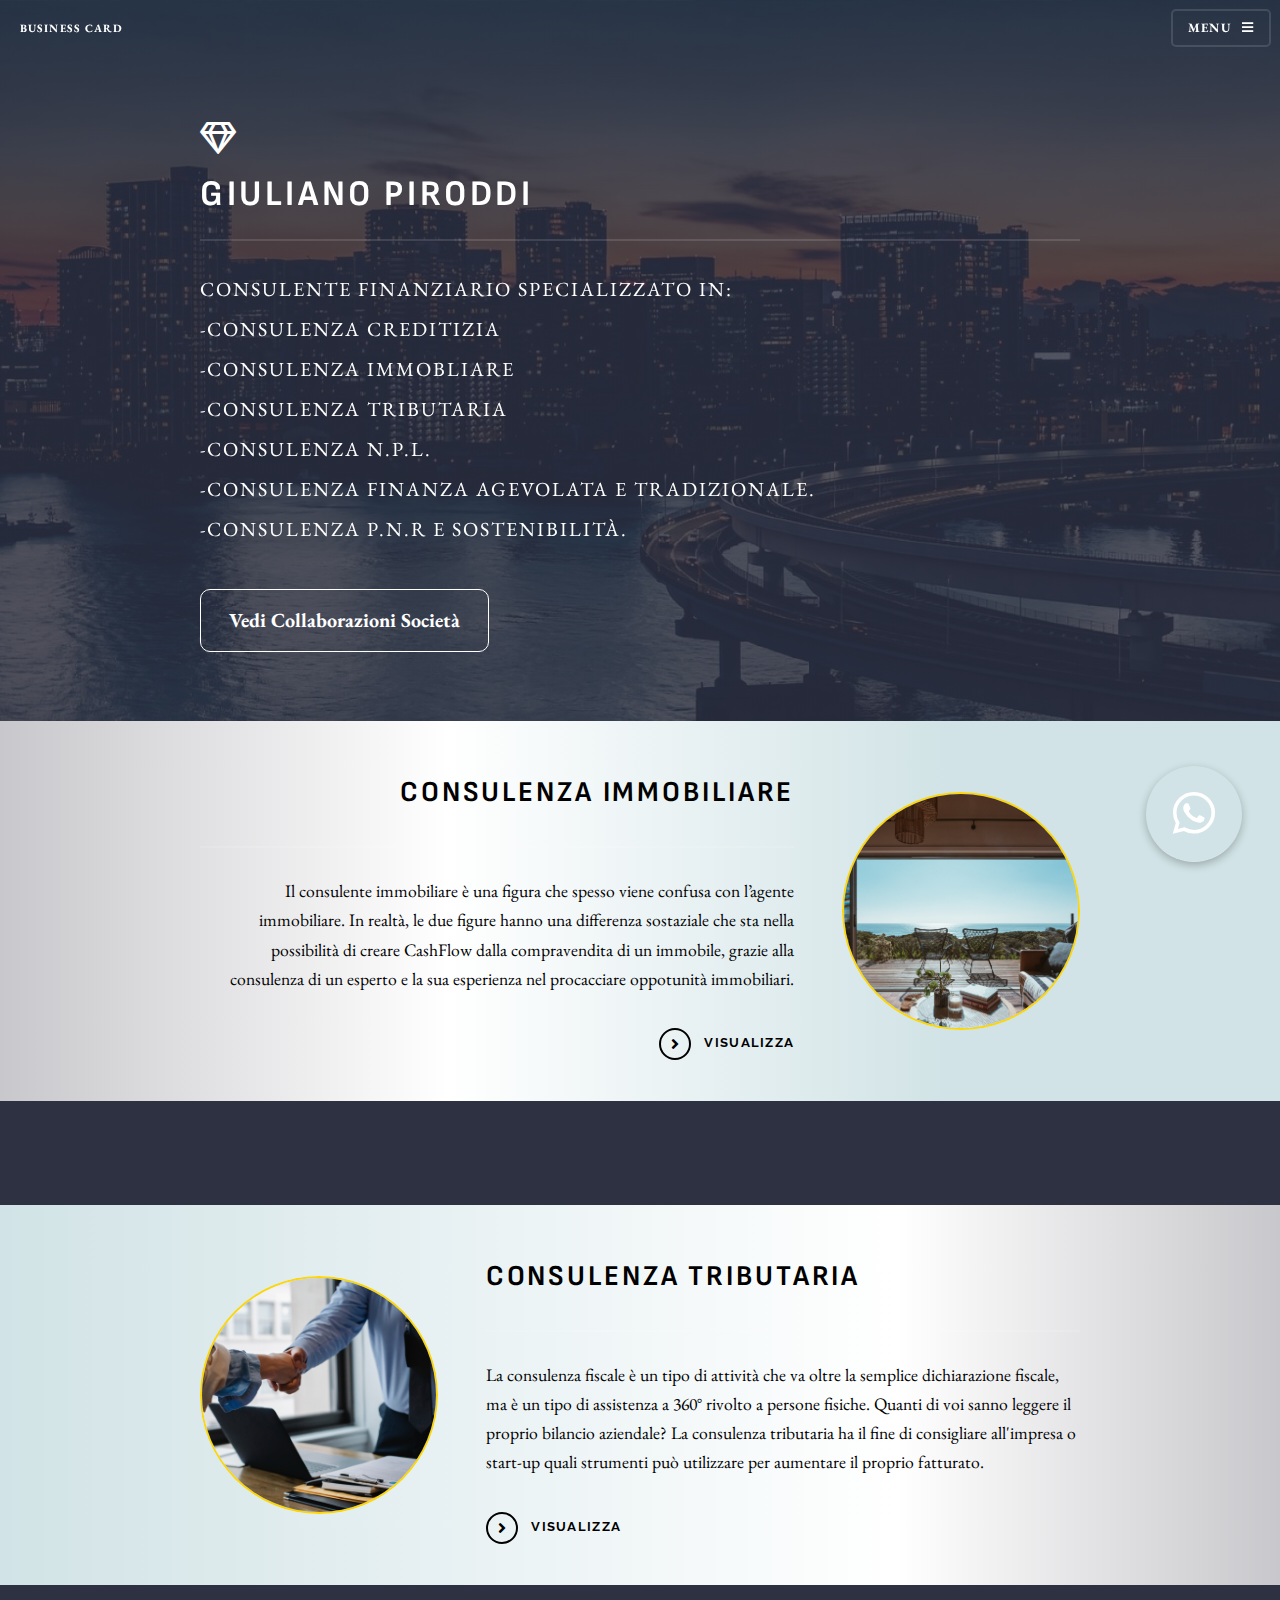
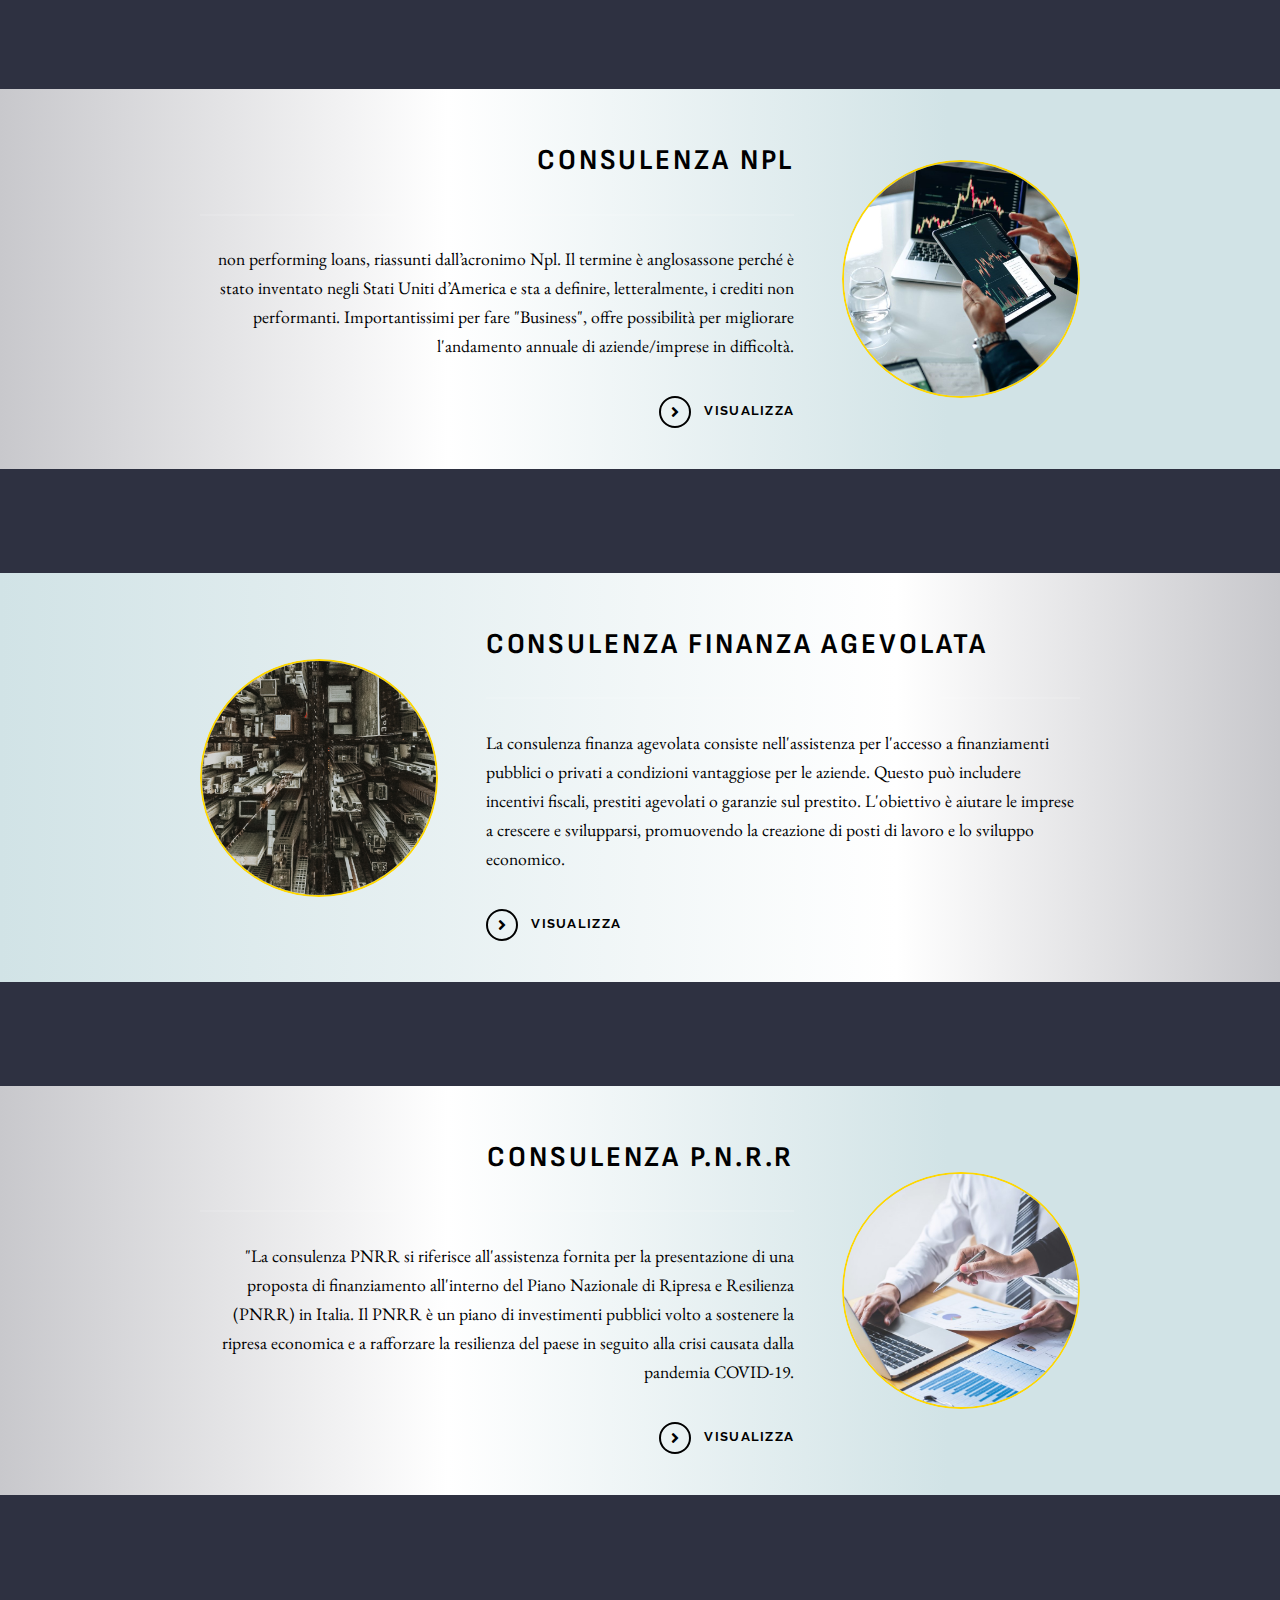
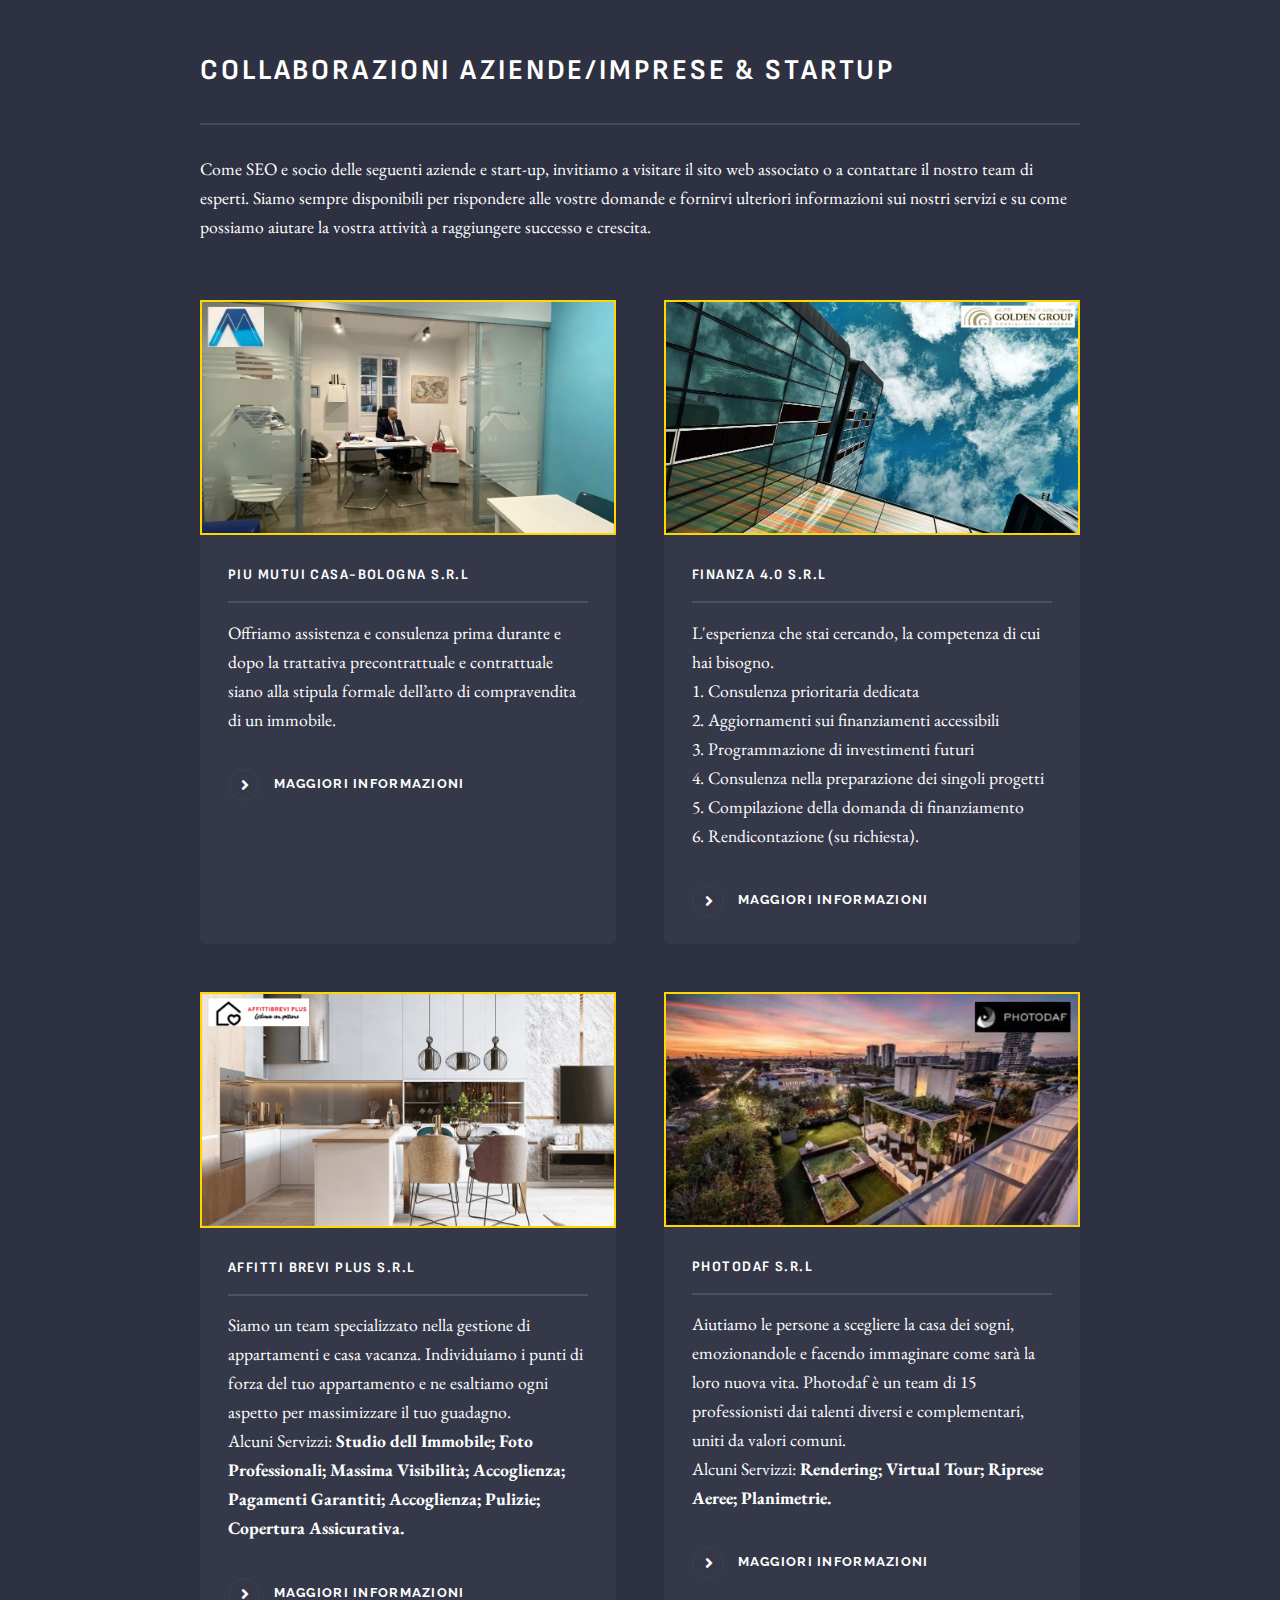
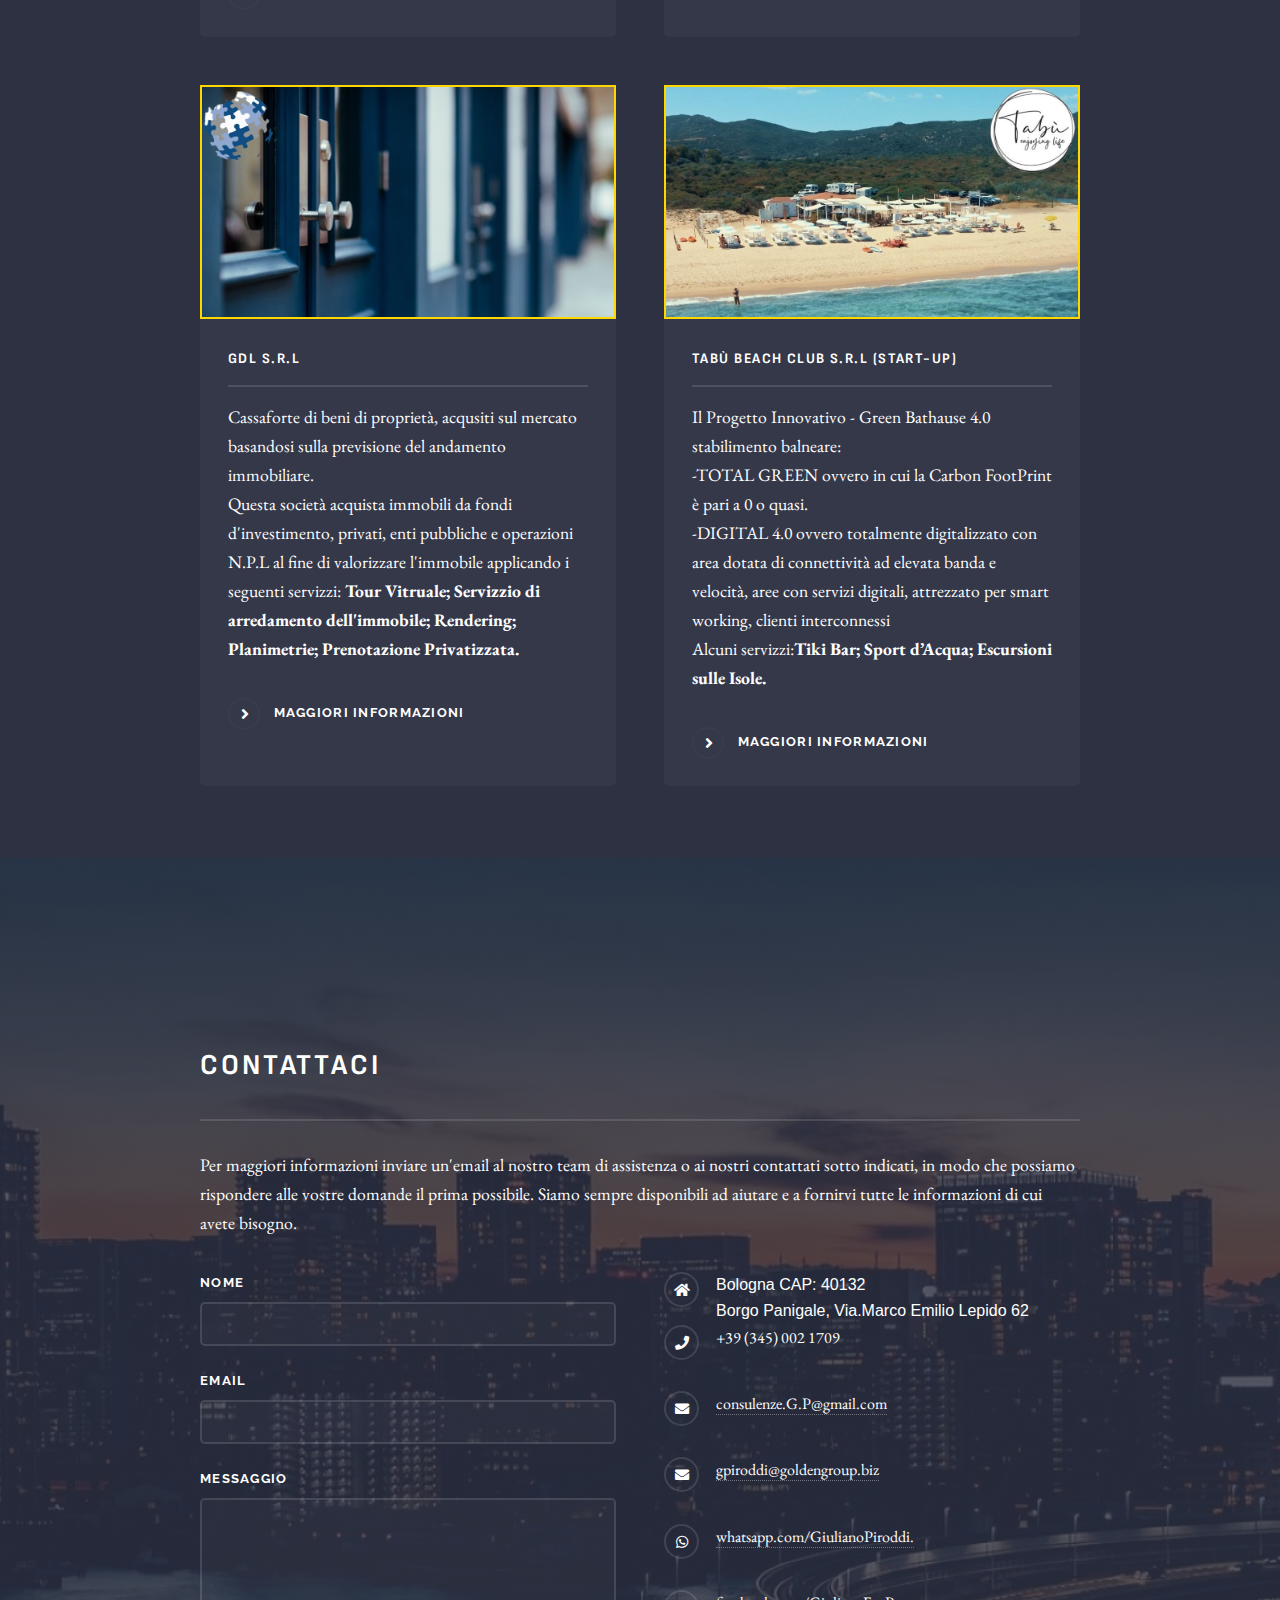
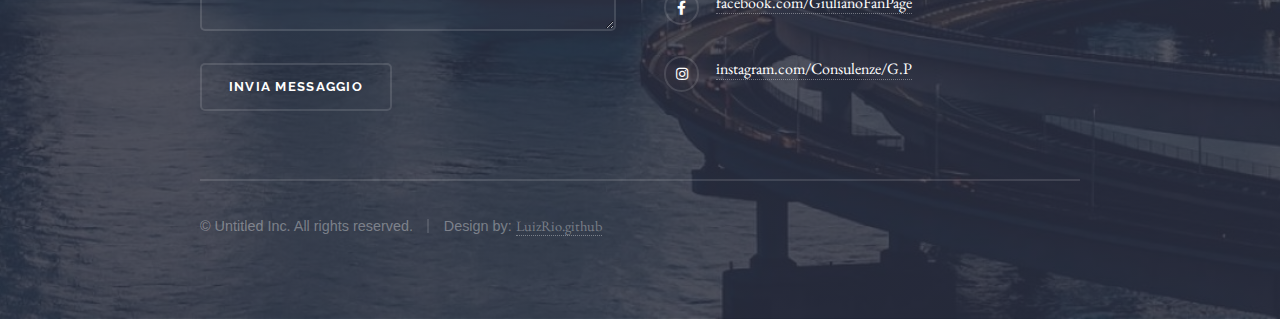
==== commit fe986f30: "Add files via upload" ====
--- a/index.html
+++ b/index.html
@@ -145,7 +145,7 @@
 											<a href="https://piu-mutui-casa-bologna-prestiti-surroga.business.site/" class="special" target="_blank">Maggiori Informazioni</a>
 										    </article>
 											<article>								
-											<a href="https://abifin.it/" target="_blank" class="image" id="cc"><img src="images/pic.07.jpg" alt="" /></a>
+											<a href="https://www.goldengroup.biz/podcast-che-finanza-fa/" target="_blank" class="image" id="cc"><img src="images/pic.07.jpg" alt="" /></a>
 											<h3 class="major">Finanza 4.0 S.R.L</h3>
 											<p>L'esperienza che stai cercando, la competenza di cui hai bisogno.<br>
                          1. Consulenza prioritaria dedicata<br>
@@ -154,7 +154,7 @@
                          4. Consulenza nella preparazione dei singoli progetti<br>
 							           5. Compilazione della domanda di finanziamento<br>
                          6. Rendicontazione (su richiesta).</p>
-											<a href="https://abifin.it/" class="special" target="_blank">Maggiori Informazioni</a>
+											<a href="https://www.goldengroup.biz/podcast-che-finanza-fa/" class="special" target="_blank">Maggiori Informazioni</a>
 										</article>
 										<article>
 											<a href="https://affittibreviplus.it/" target="_blank" class="image" id="cc"><img src="images/06.jpg" alt="" /></a>
@@ -219,10 +219,11 @@
 								<a href="tel:+393450021709">
 								<li class="icon solid fa-phone">+39 (345) 002 1709</li>
 								</a>
-								<li class="icon solid fa-envelope"><a href="#">consulenze.G.P@gmail.com</a></li>
-								<li class="icon brands fa-whatsapp"><a href="https://wa.me/393450021709?text=Ciao">whatsapp.com/GiulianoPiroddi.</a></li>
-								<li class="icon brands fa-facebook-f"><a href="#">facebook.com/GiulianoFanPage</a></li>
-								<li class="icon brands fa-instagram"><a href="#">instagram.com/Consulenze/G.P</a></li>
+								<li class="icon solid fa-envelope"><a href="mailto:consulenze.G.P@gmail.com" target="_blank">consulenze.G.P@gmail.com</a></li>
+								<li class="icon solid fa-envelope"><a href="mailto:gpiroddi@goldengroup.biz" target="_blank"target="_blank">gpiroddi@goldengroup.biz</a></li>
+								<li class="icon brands fa-whatsapp"><a href="https://wa.me/393450021709?text=Ciao" target="_blank">whatsapp.com/GiulianoPiroddi.</a></li>
+								<li class="icon brands fa-facebook-f"><a href="#" target="_blank">facebook.com/GiulianoFanPage</a></li>
+								<li class="icon brands fa-instagram"><a href="#" target="_blank">instagram.com/Consulenze/G.P</a></li>
 							</ul>
 							<ul class="copyright">
 								<li>&copy; Untitled Inc. All rights reserved.</li><li>Design by: <a href="https://github.com/LuizRio" target="_blank">LuizRio.github</a></li>
